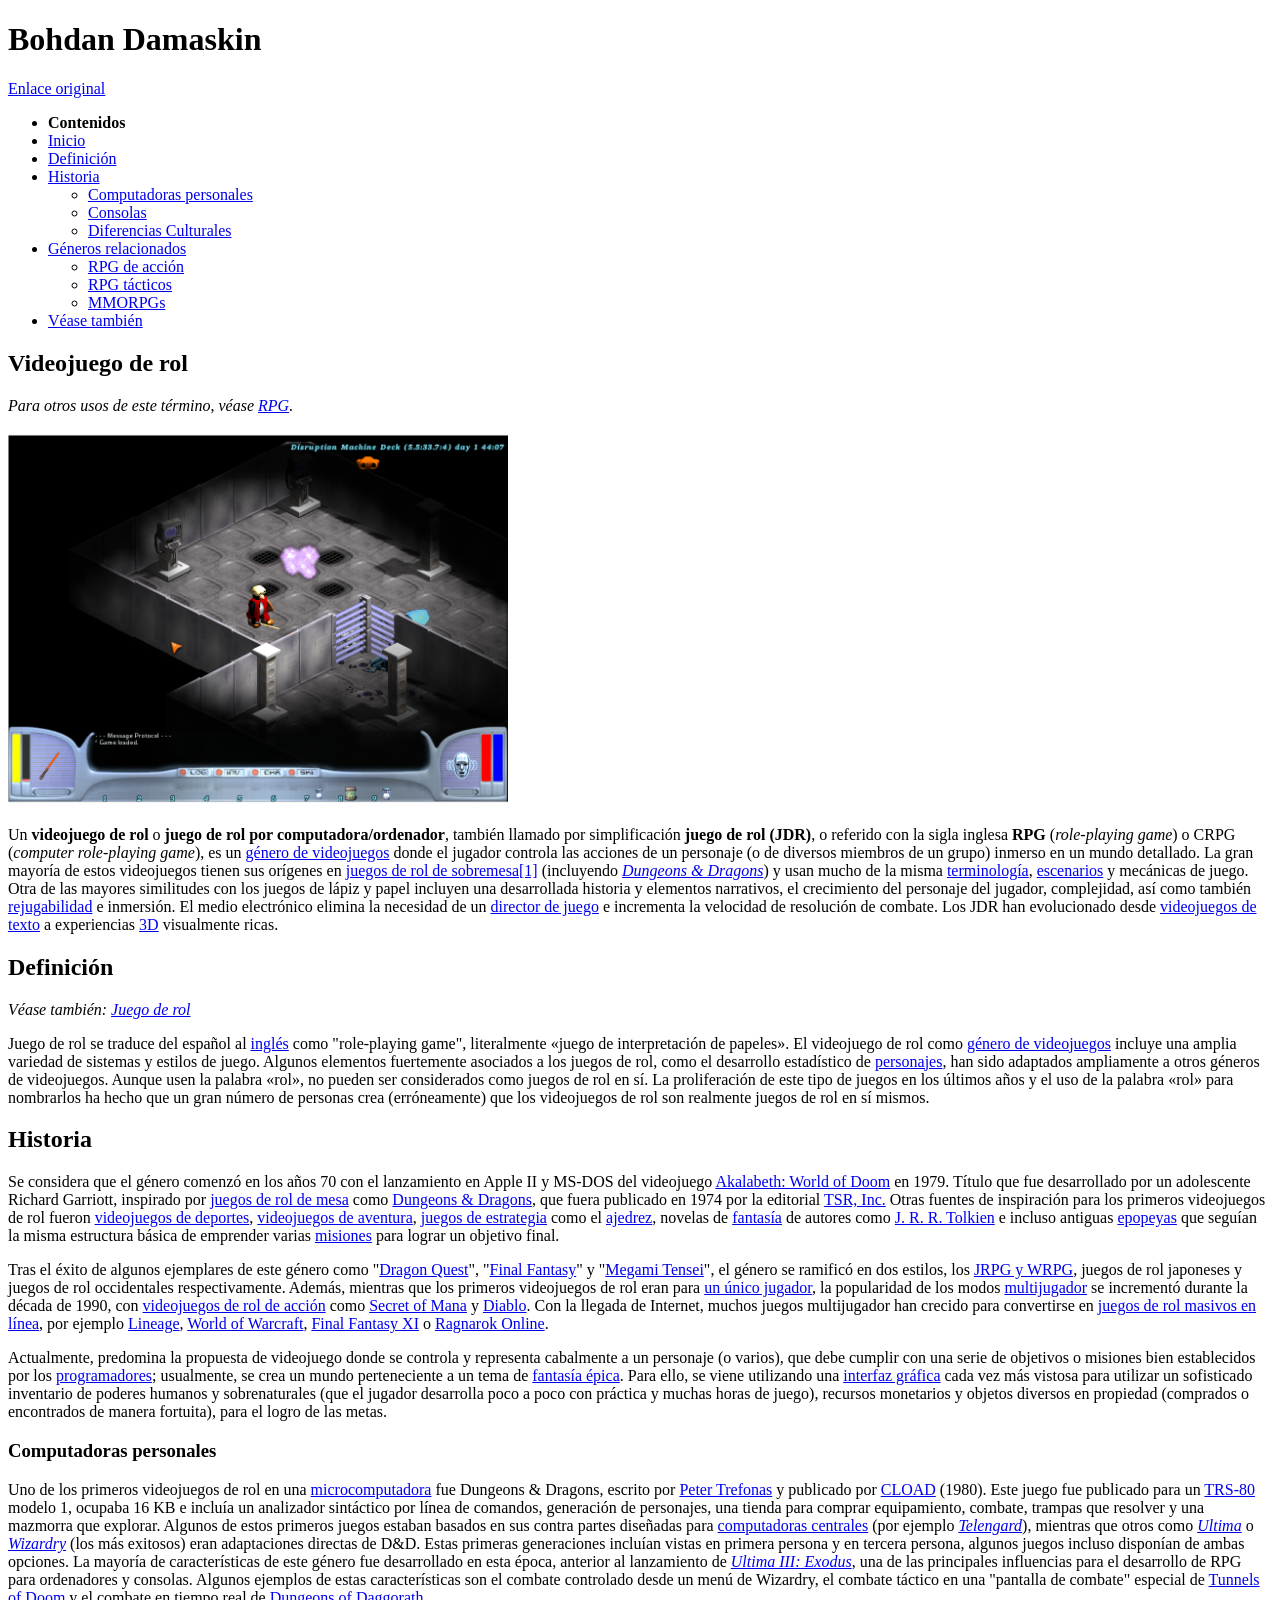
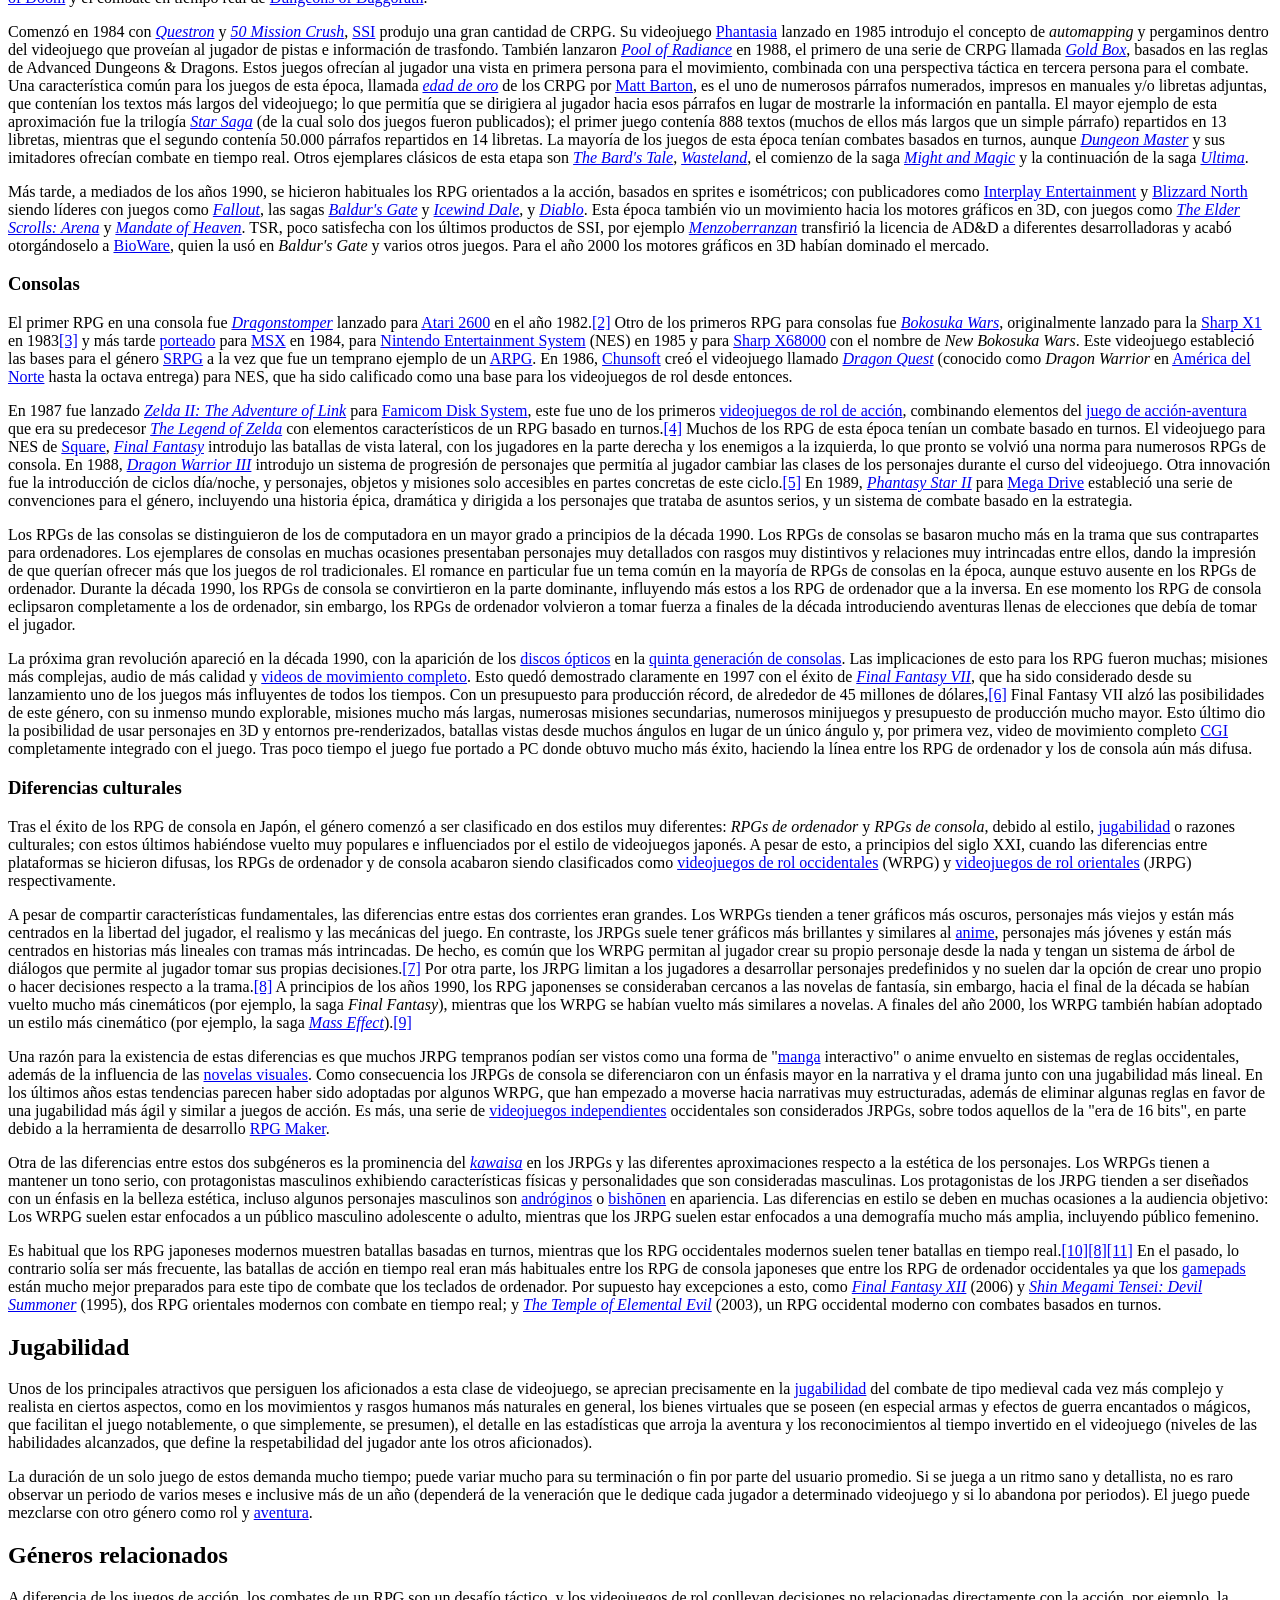
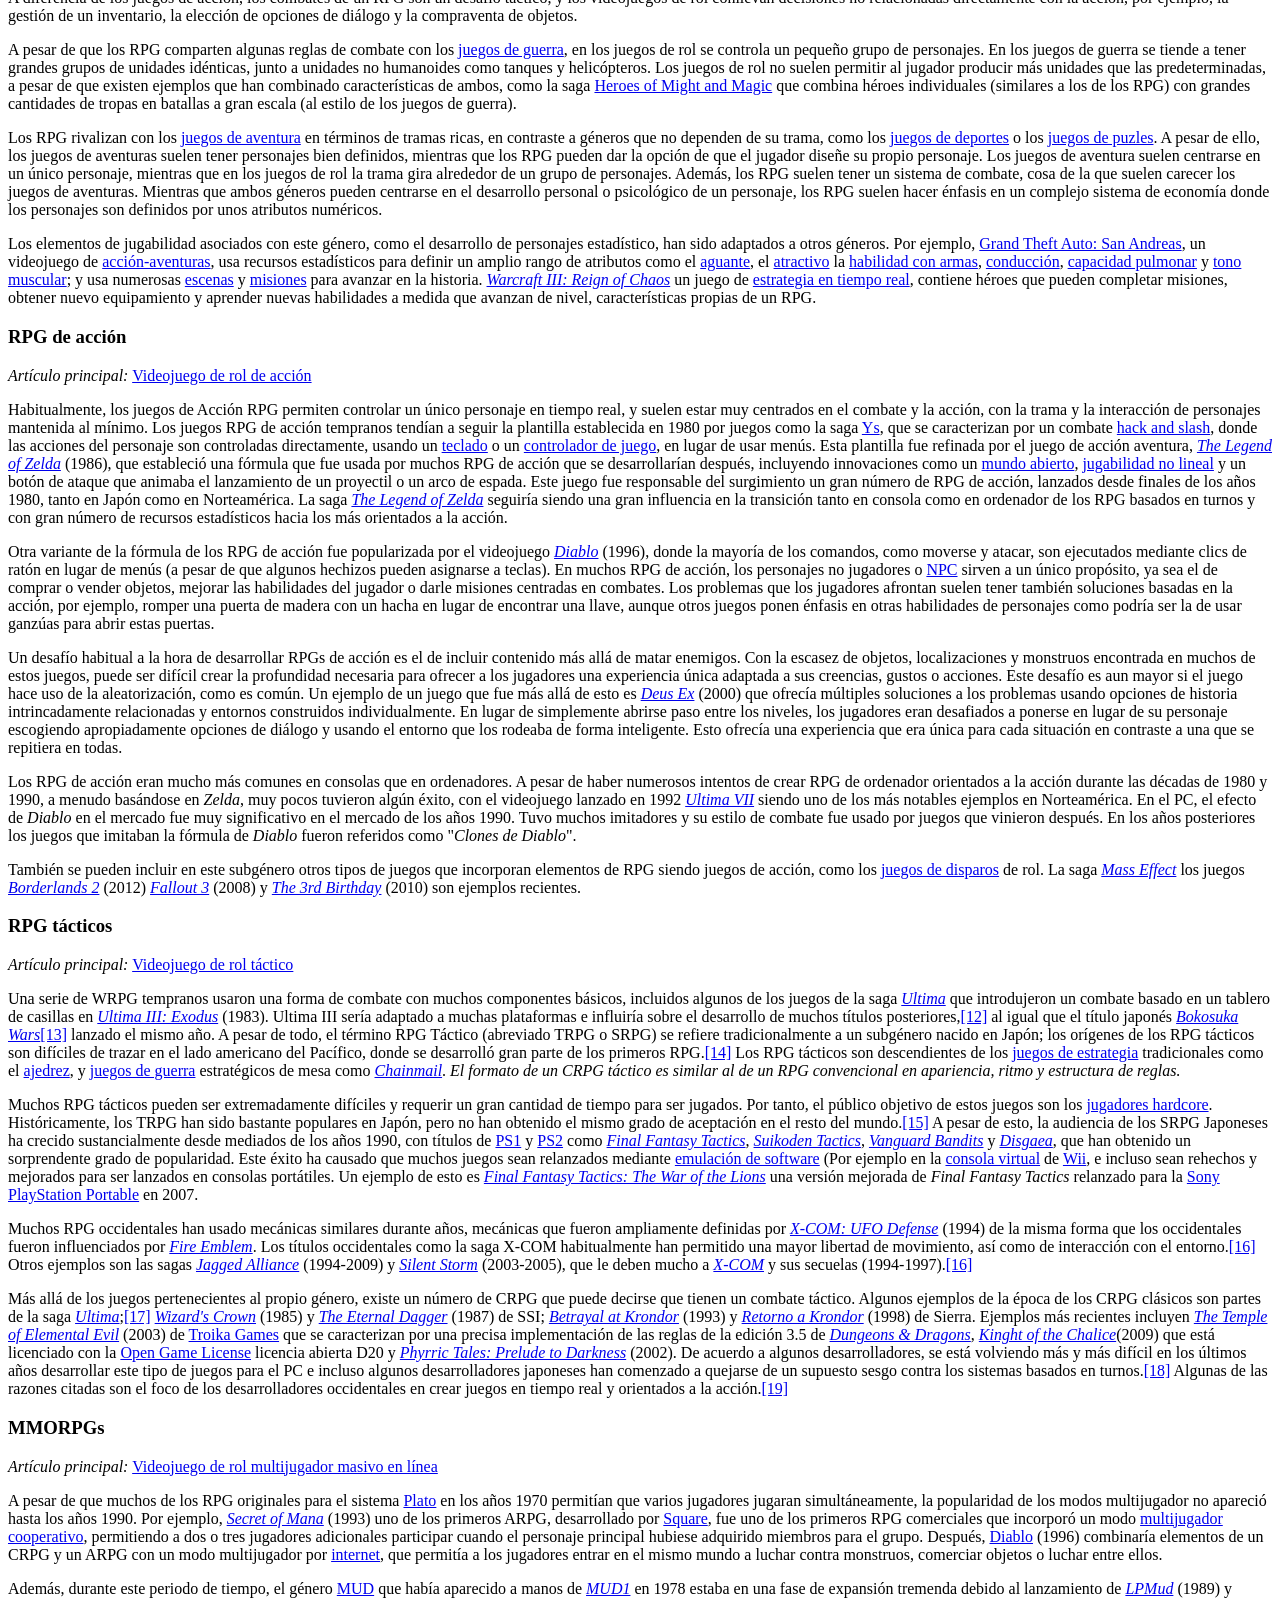
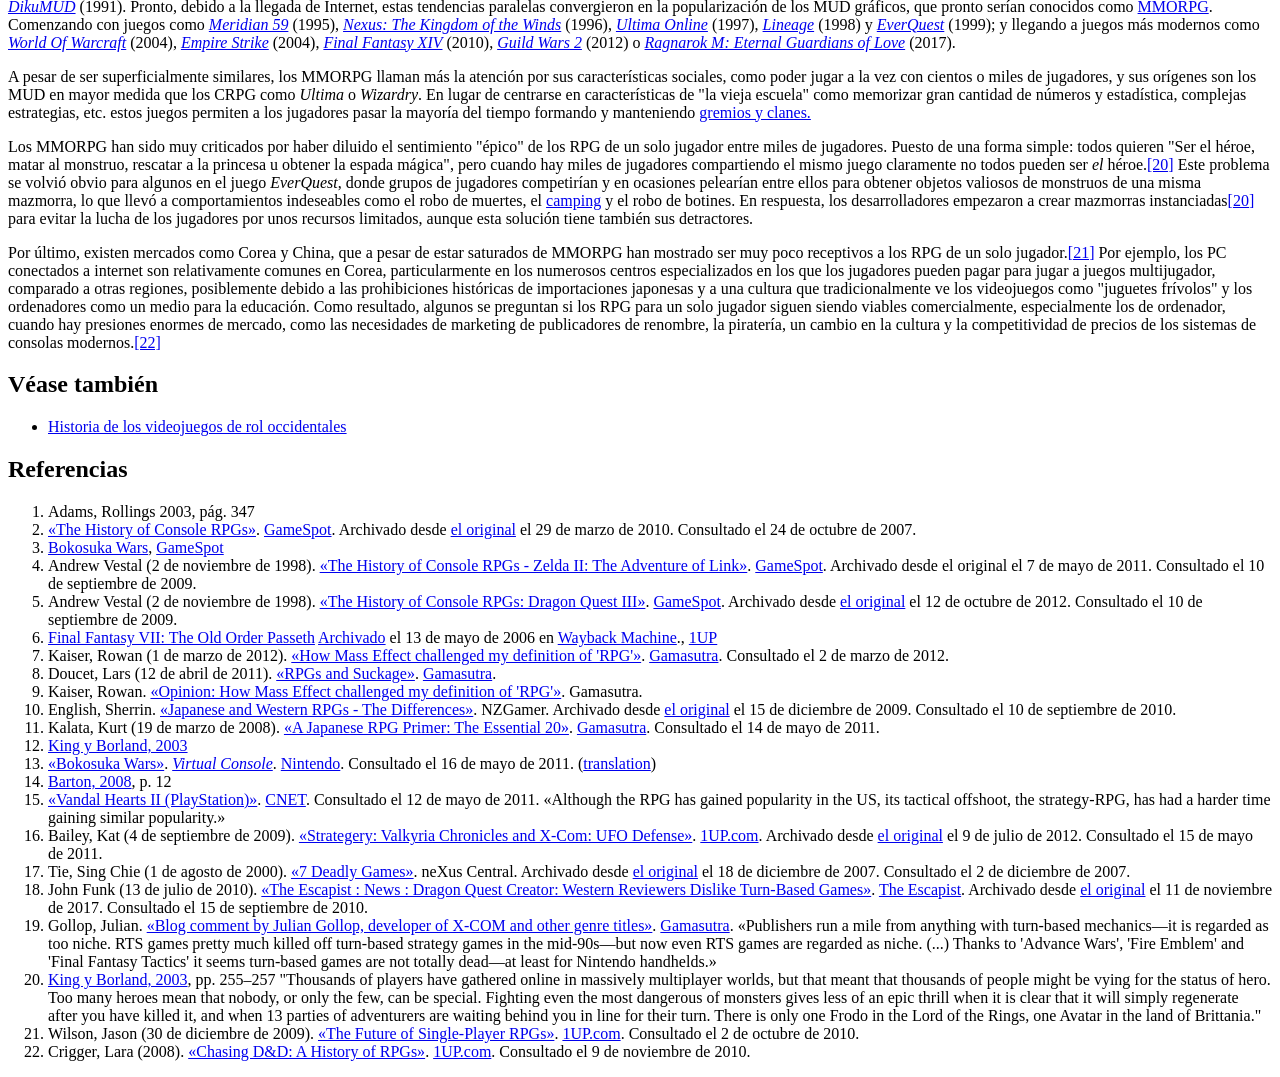
==== index.html @ 0c985238 "Commit" ====
<!DOCTYPE html>
<html lang="es">
<head>
    <meta charset="UTF-8">
    <meta name="viewport" content="width=device-width, initial-scale=1.0">
    <title>Videojuego de rol</title>
    <link href="index.css" rel="stylesheet">
</head>
<body>
    <header><h1>Bohdan Damaskin</h1></header>
        <a href="https://es.wikipedia.org/wiki/Videojuego_de_rol" target="_blank">Enlace original</a>
        <nav>
            <ul>
                <li><strong>Contenidos</strong></li>
                <li><a href="#Inicio">Inicio</a></li>
                <li><a href="#Definición">Definición</a></li>
                <li><a href="#Historia">Historia</a>
                    <ul>
                        <li><a href="#Computadoraspersonales">Computadoras personales</a></li>
                        <li><a href="#Consolas">Consolas</a></li>
                        <li><a href="#DiferenciasCulturales">Diferencias Culturales</a></li>
                    </ul>
                </li>
                <li><a href="#Génerosrelacionados">Géneros relacionados</a>
                    <ul>
                        <li><a href="#RPGdeacción">RPG de acción</a></li>
                        <li><a href="#RPGtácticos">RPG tácticos</a></li>
                        <li><a href="#MMORPGs">MMORPGs</a></li>
                    </ul>
                </li>
                <li><a href="#Véasetambién">Véase también</a></li>
            </ul>
        </nav>
     <main>

        <section>
            <h2 id="Inicio">Videojuego de rol</h2>
            <p><em>Para otros usos de este término, véase <a href="https://es.wikipedia.org/wiki/RPG">RPG</a>.</em></p>
            <img src="imagenderpg.png" alt="Videojuego de rol" width="500">
            <p>Un <strong>videojuego de rol</strong> o <strong>juego de rol por computadora/ordenador</strong>, también llamado por simplificación <strong>juego de rol (JDR)</strong>, o referido con la sigla inglesa <strong>RPG</strong> (<em>role-playing game</em>) o CRPG (<em>computer role-playing game</em>), es un <a href="https://es.wikipedia.org/wiki/G%C3%A9nero_de_videojuegos">género de videojuegos</a> donde el jugador controla las acciones de un personaje (o de diversos miembros de un grupo) inmerso en un mundo detallado. La gran mayoría de estos videojuegos tienen sus orígenes en <a href="https://es.wikipedia.org/wiki/Juego_de_rol">juegos de rol de sobremesa</a><a href="#l1">[1]</a> (incluyendo <em><a href="https://es.wikipedia.org/wiki/Dungeons_&_Dragons">Dungeons & Dragons</a></em>) y usan mucho de la misma <a href="https://es.wikipedia.org/wiki/Categor%C3%ADa:T%C3%A9rminos_de_rol">terminología</a>, <a href="https://es.wikipedia.org/wiki/Escenario_de_campa%C3%B1a">escenarios</a> y mecánicas de juego. Otra de las mayores similitudes con los juegos de lápiz y papel incluyen una desarrollada historia y elementos narrativos, el crecimiento del personaje del jugador, complejidad, así como también <a href="https://es.wikipedia.org/wiki/Rejugabilidad">rejugabilidad</a> e inmersión. El medio electrónico elimina la necesidad de un <a href="https://es.wikipedia.org/wiki/Director_de_juego_(juegos_de_rol)">director de juego</a> e incrementa la velocidad de resolución de combate. Los JDR han evolucionado desde <a href="https://es.wikipedia.org/wiki/Videojuego_de_texto">videojuegos de texto</a> a experiencias <a href="https://es.wikipedia.org/wiki/Gr%C3%A1ficos_3D_por_computadora">3D</a> visualmente ricas.</p>
        </section>

        <section>
            <h2 id="Definición">Definición</h2>
            <p><em>Véase también: <a href="https://es.wikipedia.org/wiki/Juego_de_rol">Juego de rol</a></em></p>
            <p>Juego de rol se traduce del español al <a href="https://es.wikipedia.org/wiki/Idioma_ingl%C3%A9s">inglés</a> como "role-playing game", literalmente «juego de interpretación de papeles». El videojuego de rol como <a href="https://es.wikipedia.org/wiki/G%C3%A9nero_de_videojuegos"> género de videojuegos</a> incluye una amplia variedad de sistemas y estilos de juego. Algunos elementos fuertemente asociados a los juegos de rol, como el desarrollo estadístico de <a href="https://es.wikipedia.org/wiki/Personaje_jugador_(videojuegos)">personajes</a>, han sido adaptados ampliamente a otros géneros de videojuegos. Aunque usen la palabra «rol», no pueden ser considerados como juegos de rol en sí. La proliferación de este tipo de juegos en los últimos años y el uso de la palabra «rol» para nombrarlos ha hecho que un gran número de personas crea (erróneamente) que los videojuegos de rol son realmente juegos de rol en sí mismos.</p>
        </section>

        <section>
            <h2 id="Historia">Historia</h2>
            <p>Se considera que el género comenzó en los años 70 con el lanzamiento en Apple II y MS-DOS del videojuego <a href="https://es.wikipedia.org/wiki/Akalabeth:_mundo_de_perdici%C3%B3n">Akalabeth: World of Doom</a> en 1979. Título que fue desarrollado por un adolescente Richard Garriott, inspirado por <a href="https://es.wikipedia.org/wiki/Juego_de_rol">juegos de rol de mesa</a> como <a href="https://es.wikipedia.org/wiki/Dungeons_&_Dragons">Dungeons & Dragons</a>, que fuera publicado en 1974 por la editorial <a href="https://es.wikipedia.org/wiki/TSR,_Inc.">TSR, Inc.</a> Otras fuentes de inspiración para los primeros videojuegos de rol fueron <a href="https://es.wikipedia.org/wiki/Videojuego_de_deportes">videojuegos de deportes</a>, <a href="https://es.wikipedia.org/wiki/Videojuego_de_aventura">videojuegos de aventura</a>, <a href="https://es.wikipedia.org/wiki/Juego_de_estrategia">juegos de estrategia</a> como el <a href="https://es.wikipedia.org/wiki/Ajedrez">ajedrez</a>, novelas de <a href="https://es.wikipedia.org/wiki/G%C3%A9nero_fant%C3%A1stico">fantasía</a> de autores como <a href="https://es.wikipedia.org/wiki/J._R._R._Tolkien">J. R. R. Tolkien</a> e incluso antiguas <a href="https://es.wikipedia.org/wiki/Epopeya">epopeyas</a> que seguían la misma estructura básica de emprender varias <a href="https://es.wikipedia.org/wiki/Misi%C3%B3n_(videojuegos)">misiones</a> para lograr un objetivo final.</p>
        
            <p>Tras el éxito de algunos ejemplares de este género como "<a href="https://es.wikipedia.org/wiki/Dragon_Quest">Dragon Quest</a>", "<a href="https://es.wikipedia.org/wiki/Final_Fantasy_(franquicia)">Final Fantasy</a>" y "<a href="https://es.wikipedia.org/wiki/Megami_Tensei">Megami Tensei</a>", el género se ramificó en dos estilos, los <a href="https://es.wikipedia.org/wiki/Anexo:Diferencias_culturales_en_videojuegos_de_rol">JRPG y WRPG</a>, juegos de rol japoneses y juegos de rol occidentales respectivamente. Además, mientras que los primeros videojuegos de rol eran para <a href="https://es.wikipedia.org/wiki/Videojuego_de_un_jugador">un único jugador</a>, la popularidad de los modos <a href="https://es.wikipedia.org/wiki/Videojuego_multijugador">multijugador</a> se incrementó durante la década de 1990, con <a href="https://es.wikipedia.org/wiki/Videojuego_de_rol_de_acci%C3%B3n">videojuegos de rol de acción</a> como <a href="https://es.wikipedia.org/wiki/Secret_of_Mana">Secret of Mana</a> y <a href="https://es.wikipedia.org/wiki/Diablo_(videojuego)">Diablo</a>. Con la llegada de Internet, muchos juegos multijugador han crecido para convertirse en <a href="https://es.wikipedia.org/wiki/Videojuego_de_rol_multijugador_masivo_en_l%C3%ADnea">juegos de rol masivos en línea</a>, por ejemplo <a href="https://es.wikipedia.org/wiki/Lineage">Lineage</a>, <a href="https://es.wikipedia.org/wiki/World_of_Warcraft">World of Warcraft</a>, <a href="https://es.wikipedia.org/wiki/Final_Fantasy_XI">Final Fantasy XI</a> o <a href="https://es.wikipedia.org/wiki/Ragnarok_Online">Ragnarok Online</a>.</p>

            <p>Actualmente, predomina la propuesta de videojuego donde se controla y representa cabalmente a un personaje (o varios), que debe cumplir con una serie de objetivos o misiones bien establecidos por los <a href="https://es.wikipedia.org/wiki/Programador">programadores</a>; usualmente, se crea un mundo perteneciente a un tema de <a href="https://es.wikipedia.org/wiki/Fantas%C3%ADa_heroica">fantasía épica</a>. Para ello, se viene utilizando una <a href="https://es.wikipedia.org/wiki/Interfaz_gr%C3%A1fica_de_usuario">interfaz gráfica</a> cada vez más vistosa para utilizar un sofisticado inventario de poderes humanos y sobrenaturales (que el jugador desarrolla poco a poco con práctica y muchas horas de juego), recursos monetarios y objetos diversos en propiedad (comprados o encontrados de manera fortuita), para el logro de las metas.</p>
        </section>
        
        <section>
            <h3 id="Computadoraspersonales">Computadoras personales</h3>
            <p>Uno de los primeros videojuegos de rol en una <a href="https://es.wikipedia.org/wiki/Microcomputadora">microcomputadora</a> fue Dungeons & Dragons, escrito por <a href="https://es.wikipedia.org/wiki/Peter_Trefonas?action=edit&redlink=1">Peter Trefonas</a> y publicado por <a href="https://es.wikipedia.org/wiki/CLOAD?action=edit&redlink=1"> CLOAD</a> (1980). Este juego fue publicado para un <a href="https://es.wikipedia.org/wiki/TRS-80">TRS-80</a> modelo 1, ocupaba 16 KB e incluía un analizador sintáctico por línea de comandos, generación de personajes, una tienda para comprar equipamiento, combate, trampas que resolver y una mazmorra que explorar. Algunos de estos primeros juegos estaban basados en sus contra partes diseñadas para <a href="https://es.wikipedia.org/wiki/Unidad_central">computadoras centrales</a> (por ejemplo <a href="https://es.wikipedia.org/wiki/Telengard?action=edit&redlink=1"> <em>Telengard</em></a>), mientras que otros como <a href="https://es.wikipedia.org/wiki/Ultima"><em>Ultima</em></a> o <a href="https://es.wikipedia.org/wiki/Wizardry"><em>Wizardry</em></a> (los más exitosos) eran adaptaciones directas de D&D. Estas primeras generaciones incluían vistas en primera persona y en tercera persona, algunos juegos incluso disponían de ambas opciones. La mayoría de características de este género fue desarrollado en esta época, anterior al lanzamiento de <a href="https://es.wikipedia.org/wiki/Ultima_III:_Exodus"><em>Ultima III: Exodus</em></a>, una de las principales influencias para el desarrollo de RPG para ordenadores y consolas. Algunos ejemplos de estas características son el combate controlado desde un menú de Wizardry, el combate táctico en una "pantalla de combate" especial de <a href="https://es.wikipedia.org/wiki/Tunnels_of_Doom?action=edit&redlink=1">Tunnels of Doom</a> y el combate en tiempo real de <a href="https://es.wikipedia.org/wiki/Dungeons_of_Daggorath?action=edit&redlink=1">Dungeons of Daggorath</a>.</p>

            <p>Comenzó en 1984 con <a href="https://es.wikipedia.org/wiki/Questron"><em>Questron</em></a> y <a href="https://es.wikipedia.org/wiki/50_Mission_Crush?action=edit&redlink=1"><em>50 Mission Crush</em></a>, <a href="https://es.wikipedia.org/wiki/Strategic_Simulations,_Inc.?action=edit&redlink=1">SSI</a> produjo una gran cantidad de CRPG. Su videojuego <a href="https://es.wikipedia.org/wiki/Phantasia">Phantasia</a> lanzado en 1985 introdujo el concepto de <em>automapping</em> y pergaminos dentro del videojuego que proveían al jugador de pistas e información de trasfondo. También lanzaron <a href="https://es.wikipedia.org/wiki/Pool_of_Radiance?action=edit&redlink=1"><em>Pool of Radiance</em></a> en 1988, el primero de una serie de CRPG llamada <a href="https://es.wikipedia.org/wiki/Gold_Box"><em>Gold Box</em></a>, basados en las reglas de Advanced Dungeons & Dragons. Estos juegos ofrecían al jugador una vista en primera persona para el movimiento, combinada con una perspectiva táctica en tercera persona para el combate. Una característica común para los juegos de esta época, llamada <a href="https://es.wikipedia.org/wiki/Edad_de_oro"><em>edad de oro</em></a> de los CRPG por <a href="https://es.wikipedia.org/wiki/Matt_Barton?action=edit&redlink=1">Matt Barton</a>, es el uno de numerosos párrafos numerados, impresos en manuales y/o libretas adjuntas, que contenían los textos más largos del videojuego; lo que permitía que se dirigiera al jugador hacia esos párrafos en lugar de mostrarle la información en pantalla. El mayor ejemplo de esta aproximación fue la trilogía <a href="https://es.wikipedia.org/wiki/Star_Saga?action=edit&redlink=1"><em>Star Saga</em></a> (de la cual solo dos juegos fueron publicados); el primer juego contenía 888 textos (muchos de ellos más largos que un simple párrafo) repartidos en 13 libretas, mientras que el segundo contenía 50.000 párrafos repartidos en 14 libretas. La mayoría de los juegos de esta época tenían combates basados en turnos, aunque <a href="https://es.wikipedia.org/wiki/Director_de_juego_(juegos_de_rol)"><em>Dungeon Master</em></a> y sus imitadores ofrecían combate en tiempo real. Otros ejemplares clásicos de esta etapa son <a href="https://es.wikipedia.org/wiki/The_Bard's_Tale?action=edit&redlink=1"><em>The Bard's Tale</em></a>, <a href="https://es.wikipedia.org/wiki/Wasteland"><em>Wasteland</em></a>, el comienzo de la saga <a href="https://es.wikipedia.org/wiki/Might_and_Magic"><em>Might and Magic</em></a> y la continuación de la saga <a href="https://es.wikipedia.org/wiki/Ultima"><em>Ultima</em></a>.</p>

            <p>Más tarde, a mediados de los años 1990, se hicieron habituales los RPG orientados a la acción, basados en sprites e isométricos; con publicadores como <a href="https://es.wikipedia.org/wiki/Interplay_Entertainment">Interplay Entertainment</a> y <a href="https://es.wikipedia.org/wiki/Blizzard_Entertainment">Blizzard North</a> siendo líderes con juegos como <a href="https://es.wikipedia.org/wiki/Fallout_(videojuego)"><em>Fallout</em></a>, las sagas <a href="https://es.wikipedia.org/wiki/Baldur's_Gate"><em>Baldur's Gate</em></a> y <a href="https://es.wikipedia.org/wiki/Icewind_Dale"><em>Icewind Dale</em></a>, y <a href="https://es.wikipedia.org/wiki/Diablo"><em>Diablo</em></a>. Esta época también vio un movimiento hacia los motores gráficos en 3D, con juegos como <a href="https://es.wikipedia.org/wiki/The_Elder_Scrolls:_Arena"><em>The Elder Scrolls: Arena</em></a> y <a href="https://es.wikipedia.org/wiki/Mandate_of_Heaven?action=edit&redlink=1"><em> Mandate of Heaven</em></a>. TSR, poco satisfecha con los últimos productos de SSI, por ejemplo <a href="https://es.wikipedia.org/wiki/Menzoberranzan"><em>Menzoberranzan</em></a> transfirió la licencia de AD&D a diferentes desarrolladoras y acabó otorgándoselo a <a href="https://es.wikipedia.org/wiki/BioWare">BioWare</a>, quien la usó en <em>Baldur's Gate</em> y varios otros juegos. Para el año 2000 los motores gráficos en 3D habían dominado el mercado.</p>
        </section>

        <section>
            <h3 id="Consolas">Consolas</h3>

            <p>El primer RPG en una consola fue <a href="https://es.wikipedia.org/wiki/Dragonstomper?action=edit&redlink=1"><em>Dragonstomper</em></a> lanzado para <a href="https://es.wikipedia.org/wiki/Atari_2600">Atari 2600</a> en el año 1982.<a href="#l2">[2]</a> Otro de los primeros RPG para consolas fue <a href="https://es.wikipedia.org/wiki/Bokosuka_Wars?action=edit&redlink=1"><em>Bokosuka Wars</em></a>, originalmente lanzado para la <a href="https://es.wikipedia.org/wiki/Sharp_X1">Sharp X1</a> en 1983<a href="#l3">[3]</a> y más tarde <a href="https://es.wikipedia.org/wiki/Portabilidad">porteado</a> para <a href="https://es.wikipedia.org/wiki/MSX">MSX</a> en 1984, para <a href="https://es.wikipedia.org/wiki/Nintendo_Entertainment_System">Nintendo Entertainment System</a> (NES) en 1985 y para <a href="https://es.wikipedia.org/wiki/Sharp_X68000">Sharp X68000</a> con el nombre de <em>New Bokosuka Wars</em>. Este videojuego estableció las bases para el género <a href="https://es.wikipedia.org/wiki/Videojuego_de_rol_t%C3%A1ctico">SRPG</a> a la vez que fue un temprano ejemplo de un <a href="https://es.wikipedia.org/wiki/Videojuego_de_rol_de_acci%C3%B3n">ARPG</a>. En 1986, <a href="https://es.wikipedia.org/wiki/Spike_Chunsoft">Chunsoft</a> creó el videojuego llamado <a href="https://es.wikipedia.org/wiki/Dragon_Quest"><em>Dragon Quest</em></a> (conocido como <em>Dragon Warrior</em> en <a href="https://es.wikipedia.org/wiki/Am%C3%A9rica_del_Norte">América del Norte</a> hasta la octava entrega) para NES, que ha sido calificado como una base para los videojuegos de rol desde entonces.</p>

            <p>En 1987 fue lanzado <a href="https://es.wikipedia.org/wiki/Zelda_II:_The_Adventure_of_Link"><em>Zelda II: The Adventure of Link</em></a> para <a href="https://es.wikipedia.org/wiki/Famicom_Disk_System">Famicom Disk System</a>, este fue uno de los primeros <a href="https://es.wikipedia.org/wiki/Videojuego_de_rol_de_acci%C3%B3n">videojuegos de rol de acción</a>, combinando elementos del <a href="https://es.wikipedia.org/wiki/Videojuego_de_acci%C3%B3n_y_aventura">juego de acción-aventura</a> que era su predecesor <a href="https://es.wikipedia.org/wiki/The_Legend_of_Zelda"><em>The Legend of Zelda</em></a> con elementos característicos de un RPG basado en turnos.<a href="#l4">[4]</a> Muchos de los RPG de esta época tenían un combate basado en turnos. El videojuego para NES de <a href="https://es.wikipedia.org/wiki/Squaresoft">Square</a>, <a href="https://es.wikipedia.org/wiki/Final_Fantasy_(videojuego)"><em>Final Fantasy</em></a> introdujo las batallas de vista lateral, con los jugadores en la parte derecha y los enemigos a la izquierda, lo que pronto se volvió una norma para numerosos RPGs de consola. En 1988, <a href="https://es.wikipedia.org/wiki/Dragon_Quest_III"><em>Dragon Warrior III</em></a> introdujo un sistema de progresión de personajes que permitía al jugador cambiar las clases de los personajes durante el curso del videojuego. Otra innovación fue la introducción de ciclos día/noche, y personajes, objetos y misiones solo accesibles en partes concretas de este ciclo.<a href="#l5">[5]</a> En 1989, <a href="https://es.wikipedia.org/wiki/Phantasy_Star_II"><em>Phantasy Star II</em></a> para <a href="https://es.wikipedia.org/wiki/Mega_Drive">Mega Drive</a> estableció una serie de convenciones para el género, incluyendo una historia épica, dramática y dirigida a los personajes que trataba de asuntos serios, y un sistema de combate basado en la estrategia.</p>

            <p>Los RPGs de las consolas se distinguieron de los de computadora en un mayor grado a principios de la década 1990. Los RPGs de consolas se basaron mucho más en la trama que sus contrapartes para ordenadores. Los ejemplares de consolas en muchas ocasiones presentaban personajes muy detallados con rasgos muy distintivos y relaciones muy intrincadas entre ellos, dando la impresión de que querían ofrecer más que los juegos de rol tradicionales. El romance en particular fue un tema común en la mayoría de RPGs de consolas en la época, aunque estuvo ausente en los RPGs de ordenador. Durante la década 1990, los RPGs de consola se convirtieron en la parte dominante, influyendo más estos a los RPG de ordenador que a la inversa. En ese momento los RPG de consola eclipsaron completamente a los de ordenador, sin embargo, los RPGs de ordenador volvieron a tomar fuerza a finales de la década introduciendo aventuras llenas de elecciones que debía de tomar el jugador.</p>

            <p>La próxima gran revolución apareció en la década 1990, con la aparición de los <a href="https://es.wikipedia.org/wiki/Disco_%C3%B3ptico">discos ópticos</a> en la <a href="https://es.wikipedia.org/wiki/Videoconsolas_de_quinta_generaci%C3%B3n">quinta generación de consolas</a>. Las implicaciones de esto para los RPG fueron muchas; misiones más complejas, audio de más calidad y <a href="https://es.wikipedia.org/wiki/Video_de_movimiento_completo">videos de movimiento completo</a>. Esto quedó demostrado claramente en 1997 con el éxito de <a href="https://es.wikipedia.org/wiki/Final_Fantasy_VII"><em>Final Fantasy VII</em></a>, que ha sido considerado desde su lanzamiento uno de los juegos más influyentes de todos los tiempos. Con un presupuesto para producción récord, de alrededor de 45 millones de dólares,<a href="#l6">[6]</a> Final Fantasy VII alzó las posibilidades de este género, con su inmenso mundo explorable, misiones mucho más largas, numerosas misiones secundarias, numerosos minijuegos y presupuesto de producción mucho mayor. Esto último dio la posibilidad de usar personajes en 3D y entornos pre-renderizados, batallas vistas desde muchos ángulos en lugar de un único ángulo y, por primera vez, video de movimiento completo <a href="https://es.wikipedia.org/wiki/Imagen_generada_por_computadora">CGI</a> completamente integrado con el juego. Tras poco tiempo el juego fue portado a PC donde obtuvo mucho más éxito, haciendo la línea entre los RPG de ordenador y los de consola aún más difusa.</p>
        </section>

        <section>
            <h3 id="DiferenciasCulturales">Diferencias culturales</h3>
            <p>Tras el éxito de los RPG de consola en Japón, el género comenzó a ser clasificado en dos estilos muy diferentes: <em>RPGs de ordenador</em> y <em>RPGs de consola</em>, debido al estilo, <a href="https://es.wikipedia.org/wiki/Jugabilidad">jugabilidad</a> o razones culturales; con estos últimos habiéndose vuelto muy populares e influenciados por el estilo de videojuegos japonés. A pesar de esto, a principios del siglo XXI, cuando las diferencias entre plataformas se hicieron difusas, los RPGs de ordenador y de consola acabaron siendo clasificados como <a href="https://es.wikipedia.org/wiki/Videojuegos_de_rol_occidentales?action=edit&redlink=1">videojuegos de rol occidentales</a> (WRPG) y <a href="https://es.wikipedia.org/wiki/Videojuegos_de_rol_orientales?action=edit&redlink=1">videojuegos de rol orientales</a> (JRPG) respectivamente.</p>

            <p>A pesar de compartir características fundamentales, las diferencias entre estas dos corrientes eran grandes. Los WRPGs tienden a tener gráficos más oscuros, personajes más viejos y están más centrados en la libertad del jugador, el realismo y las mecánicas del juego. En contraste, los JRPGs suele tener gráficos más brillantes y similares al <a href="https://es.wikipedia.org/wiki/Anime">anime</a>, personajes más jóvenes y están más centrados en historias más lineales con tramas más intrincadas. De hecho, es común que los WRPG permitan al jugador crear su propio personaje desde la nada y tengan un sistema de árbol de diálogos que permite al jugador tomar sus propias decisiones.<a href="#l7">[7]</a> Por otra parte, los JRPG limitan a los jugadores a desarrollar personajes predefinidos y no suelen dar la opción de crear uno propio o hacer decisiones respecto a la trama.<a href="#l8">[8]</a> A principios de los años 1990, los RPG japonenses se consideraban cercanos a las novelas de fantasía, sin embargo, hacia el final de la década se habían vuelto mucho más cinemáticos (por ejemplo, la saga <em>Final Fantasy</em>), mientras que los WRPG se habían vuelto más similares a novelas. A finales del año 2000, los WRPG también habían adoptado un estilo más cinemático (por ejemplo, la saga <a href="https://es.wikipedia.org/wiki/Mass_Effect"><em>Mass Effect</em></a>).<a href="#l9">[9]</a></p>

            <p>Una razón para la existencia de estas diferencias es que muchos JRPG tempranos podían ser vistos como una forma de "<a href="https://es.wikipedia.org/wiki/Manga">manga</a> interactivo" o anime envuelto en sistemas de reglas occidentales, además de la influencia de las <a href="https://es.wikipedia.org/wiki/Novela_visual">novelas visuales</a>. Como consecuencia los JRPGs de consola se diferenciaron con un énfasis mayor en la narrativa y el drama junto con una jugabilidad más lineal. En los últimos años estas tendencias parecen haber sido adoptadas por algunos WRPG, que han empezado a moverse hacia narrativas muy estructuradas, además de eliminar algunas reglas en favor de una jugabilidad más ágil y similar a juegos de acción. Es más, una serie de <a href="https://es.wikipedia.org/wiki/Desarrollo_de_videojuegos_independiente?action=edit&redlink=1">videojuegos independientes</a> occidentales son considerados JRPGs, sobre todos aquellos de la "era de 16 bits", en parte debido a la herramienta de desarrollo <a href="https://es.wikipedia.org/wiki/RPG_Maker">RPG Maker</a>.</p>

            <p>Otra de las diferencias entre estos dos subgéneros es la prominencia del <a href="https://es.wikipedia.org/wiki/Kawaii"><em>kawaisa</em></a> en los JRPGs y las diferentes aproximaciones respecto a la estética de los personajes. Los WRPGs tienen a mantener un tono serio, con protagonistas masculinos exhibiendo características físicas y personalidades que son consideradas masculinas. Los protagonistas de los JRPG tienden a ser diseñados con un énfasis en la belleza estética, incluso algunos personajes masculinos son <a href="https://es.wikipedia.org/wiki/Androginia">andróginos</a> o <a href="https://es.wikipedia.org/wiki/Bish%C5%8Dnen">bishōnen</a> en apariencia. Las diferencias en estilo se deben en muchas ocasiones a la audiencia objetivo: Los WRPG suelen estar enfocados a un público masculino adolescente o adulto, mientras que los JRPG suelen estar enfocados a una demografía mucho más amplia, incluyendo público femenino.</p>

            <p>Es habitual que los RPG japoneses modernos muestren batallas basadas en turnos, mientras que los RPG occidentales modernos suelen tener batallas en tiempo real.<a href="#l10">[10]</a><a href="#l8">[8]</a><a href="#l11">[11]</a> En el pasado, lo contrario solía ser más frecuente, las batallas de acción en tiempo real eran más habituales entre los RPG de consola japoneses que entre los RPG de ordenador occidentales ya que los <a href="https://es.wikipedia.org/wiki/Mando_(videojuegos)">gamepads</a> están mucho mejor preparados para este tipo de combate que los teclados de ordenador. Por supuesto hay excepciones a esto, como <a href="https://es.wikipedia.org/wiki/Final_Fantasy_XII"><em>Final Fantasy XII</em></a> (2006) y <a href="https://es.wikipedia.org/wiki/Shin_Megami_Tensei:_Devil_Summoner?action=edit&redlink=1"><em>Shin Megami Tensei: Devil Summoner</em></a> (1995), dos RPG orientales modernos con combate en tiempo real; y <a href="https://es.wikipedia.org/wiki/The_Temple_of_Elemental_Evil"><em>The Temple of Elemental Evil</em></a> (2003), un RPG occidental moderno con combates basados en turnos.</p>
        </section>

        <section>
            <h2>Jugabilidad</h2>
            <p>Unos de los principales atractivos que persiguen los aficionados a esta clase de videojuego, se aprecian precisamente en la <a href="https://es.wikipedia.org/wiki/Jugabilidad">jugabilidad</a> del combate de tipo medieval cada vez más complejo y realista en ciertos aspectos, como en los movimientos y rasgos humanos más naturales en general, los bienes virtuales que se poseen (en especial armas y efectos de guerra encantados o mágicos, que facilitan el juego notablemente, o que simplemente, se presumen), el detalle en las estadísticas que arroja la aventura y los reconocimientos al tiempo invertido en el videojuego (niveles de las habilidades alcanzados, que define la respetabilidad del jugador ante los otros aficionados).</p>

     <p>La duración de un solo juego de estos demanda mucho tiempo; puede variar mucho para su terminación o fin por parte del usuario promedio. Si se juega a un ritmo sano y detallista, no es raro observar un periodo de varios meses e inclusive más de un año (dependerá de la veneración que le dedique cada jugador a determinado videojuego y si lo abandona por periodos). El juego puede mezclarse con otro género como rol y <a href="https://es.wikipedia.org/wiki/Videojuego_de_aventura">aventura</a>.</p>
        </section>

        <section>
            <h2 id="Génerosrelacionados">Géneros relacionados</h2>
            <p>A diferencia de los juegos de acción, los combates de un RPG son un desafío táctico, y los videojuegos de rol conllevan decisiones no relacionadas directamente con la acción, por ejemplo, la gestión de un inventario, la elección de opciones de diálogo y la compraventa de objetos.</p>

            <p>A pesar de que los RPG comparten algunas reglas de combate con los <a href="https://es.wikipedia.org/wiki/Videojuego_de_guerra">juegos de guerra</a>, en los juegos de rol se controla un pequeño grupo de personajes. En los juegos de guerra se tiende a tener grandes grupos de unidades idénticas, junto a unidades no humanoides como tanques y helicópteros. Los juegos de rol no suelen permitir al jugador producir más unidades que las predeterminadas, a pesar de que existen ejemplos que han combinado características de ambos, como la saga <a href="https://es.wikipedia.org/wiki/Heroes_of_Might_and_Magic">Heroes of Might and Magic</a> que combina héroes individuales (similares a los de los RPG) con grandes cantidades de tropas en batallas a gran escala (al estilo de los juegos de guerra).</p>

            <p>Los RPG rivalizan con los <a href="https://es.wikipedia.org/wiki/Videojuego_de_aventura">juegos de aventura</a> en términos de tramas ricas, en contraste a géneros que no dependen de su trama, como los <a href="https://es.wikipedia.org/wiki/Videojuego_de_deportes">juegos de deportes</a> o los <a href="https://es.wikipedia.org/wiki/Videojuego_de_l%C3%B3gica">juegos de puzles</a>. A pesar de ello, los juegos de aventuras suelen tener personajes bien definidos, mientras que los RPG pueden dar la opción de que el jugador diseñe su propio personaje. Los juegos de aventura suelen centrarse en un único personaje, mientras que en los juegos de rol la trama gira alrededor de un grupo de personajes. Además, los RPG suelen tener un sistema de combate, cosa de la que suelen carecer los juegos de aventuras. Mientras que ambos géneros pueden centrarse en el desarrollo personal o psicológico de un personaje, los RPG suelen hacer énfasis en un complejo sistema de economía donde los personajes son definidos por unos atributos numéricos.</p>

            <p>Los elementos de jugabilidad asociados con este género, como el desarrollo de personajes estadístico, han sido adaptados a otros géneros. Por ejemplo, <a href="https://es.wikipedia.org/wiki/Grand_Theft_Auto:_San_Andreas">Grand Theft Auto: San Andreas</a>, un videojuego de <a href="https://es.wikipedia.org/wiki/Videojuego_de_acci%C3%B3n_y_aventura">acción-aventuras</a>, usa recursos estadísticos para definir un amplio rango de atributos como el <a href="https://es.wikipedia.org/wiki/Resistencia_f%C3%ADsica">aguante</a>, el <a href="https://es.wikipedia.org/wiki/Atractivo_f%C3%ADsico">atractivo</a> la <a href="https://es.wikipedia.org/wiki/Arma_de_fuego">habilidad con armas</a>, <a href="https://es.wikipedia.org/wiki/Conducci%C3%B3n_(veh%C3%ADculo)">conducción</a>, <a href="https://es.wikipedia.org/wiki/Capacidad_pulmonar">capacidad pulmonar</a> y <a href="https://es.wikipedia.org/wiki/Hipertrofia_muscular">tono muscular</a>; y usa numerosas <a href="https://es.wikipedia.org/wiki/Cinem%C3%A1tica_(videojuegos)">escenas</a> y <a href="https://es.wikipedia.org/wiki/Misi%C3%B3n_(videojuegos)">misiones</a> para avanzar en la historia. <a href="https://es.wikipedia.org/wiki/Warcraft_III:_Reign_of_Chaos"><em>Warcraft III: Reign of Chaos</em></a> un juego de <a href="https://es.wikipedia.org/wiki/Videojuego_de_estrategia_en_tiempo_real">estrategia en tiempo real</a>, contiene héroes que pueden completar misiones, obtener nuevo equipamiento y aprender nuevas habilidades a medida que avanzan de nivel, características propias de un RPG.</p>
        </section>

        <section>
            <h3 id="RPGdeacción">RPG de acción</h3>
            <p><em>Artículo principal:</em> <a href="https://es.wikipedia.org/wiki/Videojuego_de_rol_de_acci%C3%B3n">Videojuego de rol de acción</a></p>

            <p>Habitualmente, los juegos de Acción RPG permiten controlar un único personaje en tiempo real, y suelen estar muy centrados en el combate y la acción, con la trama y la interacción de personajes mantenida al mínimo. Los juegos RPG de acción tempranos tendían a seguir la plantilla establecida en 1980 por juegos como la saga <a href="https://es.wikipedia.org/wiki/Ys_(serie)">Ys</a>, que se caracterizan por un combate <a href="https://es.wikipedia.org/wiki/Hack_and_slash">hack and slash</a>, donde las acciones del personaje son controladas directamente, usando un <a href="https://es.wikipedia.org/wiki/Teclado_(inform%C3%A1tica)">teclado</a> o un <a href="https://es.wikipedia.org/wiki/Controlador_de_videojuego">controlador de juego</a>, en lugar de usar menús. Esta plantilla fue refinada por el juego de acción aventura, <a href="https://es.wikipedia.org/wiki/The_Legend_of_Zelda"><em>The Legend of Zelda</em></a> (1986), que estableció una fórmula que fue usada por muchos RPG de acción que se desarrollarían después, incluyendo innovaciones como un <a href="https://es.wikipedia.org/wiki/Videojuego_de_mundo_abierto">mundo abierto</a>, <a href="https://es.wikipedia.org/wiki/Videojuego_no_lineal">jugabilidad no lineal</a> y un botón de ataque que animaba el lanzamiento de un proyectil o un arco de espada. Este juego fue responsable del surgimiento un gran número de RPG de acción, lanzados desde finales de los años 1980, tanto en Japón como en Norteamérica. La saga <a href="https://es.wikipedia.org/wiki/The_Legend_of_Zelda"><em>The Legend of Zelda</em></a> seguiría siendo una gran influencia en la transición tanto en consola como en ordenador de los RPG basados en turnos y con gran número de recursos estadísticos hacia los más orientados a la acción.</p>

            <p>Otra variante de la fórmula de los RPG de acción fue popularizada por el videojuego <a href="https://es.wikipedia.org/wiki/Diablo_(videojuego)"><em>Diablo</em></a> (1996), donde la mayoría de los comandos, como moverse y atacar, son ejecutados mediante clics de ratón en lugar de menús (a pesar de que algunos hechizos pueden asignarse a teclas). En muchos RPG de acción, los personajes no jugadores o <a href="https://es.wikipedia.org/wiki/Personaje_no_jugador">NPC</a> sirven a un único propósito, ya sea el de comprar o vender objetos, mejorar las habilidades del jugador o darle misiones centradas en combates. Los problemas que los jugadores afrontan suelen tener también soluciones basadas en la acción, por ejemplo, romper una puerta de madera con un hacha en lugar de encontrar una llave, aunque otros juegos ponen énfasis en otras habilidades de personajes como podría ser la de usar ganzúas para abrir estas puertas.</p>

            <p>Un desafío habitual a la hora de desarrollar RPGs de acción es el de incluir contenido más allá de matar enemigos. Con la escasez de objetos, localizaciones y monstruos encontrada en muchos de estos juegos, puede ser difícil crear la profundidad necesaria para ofrecer a los jugadores una experiencia única adaptada a sus creencias, gustos o acciones. Este desafío es aun mayor si el juego hace uso de la aleatorización, como es común. Un ejemplo de un juego que fue más allá de esto es <a href="https://es.wikipedia.org/wiki/Deus_Ex"><em>Deus Ex</em></a> (2000) que ofrecía múltiples soluciones a los problemas usando opciones de historia intrincadamente relacionadas y entornos construidos individualmente. En lugar de simplemente abrirse paso entre los niveles, los jugadores eran desafiados a ponerse en lugar de su personaje escogiendo apropiadamente opciones de diálogo y usando el entorno que los rodeaba de forma inteligente. Esto ofrecía una experiencia que era única para cada situación en contraste a una que se repitiera en todas.</p>

            <p>Los RPG de acción eran mucho más comunes en consolas que en ordenadores. A pesar de haber numerosos intentos de crear RPG de ordenador orientados a la acción durante las décadas de 1980 y 1990, a menudo basándose en <em>Zelda</em>, muy pocos tuvieron algún éxito, con el videojuego lanzado en 1992 <a href="https://es.wikipedia.org/wiki/Ultima_VII:_The_Black_Gate"><em>Ultima VII</em></a> siendo uno de los más notables ejemplos en Norteamérica. En el PC, el efecto de <em>Diablo</em> en el mercado fue muy significativo en el mercado de los años 1990. Tuvo muchos imitadores y su estilo de combate fue usado por juegos que vinieron después. En los años posteriores los juegos que imitaban la fórmula de <em>Diablo</em> fueron referidos como "<em>Clones de Diablo</em>".</p>

            <p>También se pueden incluir en este subgénero otros tipos de juegos que incorporan elementos de RPG siendo juegos de acción, como los <a href="https://es.wikipedia.org/wiki/Videojuego_de_disparos">juegos de disparos</a> de rol. La saga <a href="https://es.wikipedia.org/wiki/Mass_Effect"><em>Mass Effect</em></a> los juegos <a href="https://es.wikipedia.org/wiki/Borderlands_2"><em>Borderlands 2</em></a> (2012) <a href="https://es.wikipedia.org/wiki/Fallout_3"><em>Fallout 3</em></a> (2008) y <a href="https://es.wikipedia.org/wiki/The_3rd_Birthday"><em>The 3rd Birthday</em></a> (2010) son ejemplos recientes.</p>
        </section>

        <section>
            <h3 id="RPGtácticos">RPG tácticos</h3>
            <p><em>Artículo principal:</em> <a href="https://es.wikipedia.org/wiki/Videojuego_de_rol_t%C3%A1ctico">Videojuego de rol táctico</a></p>
            <p>Una serie de WRPG tempranos usaron una forma de combate con muchos componentes básicos, incluidos algunos de los juegos de la saga <a href="https://es.wikipedia.org/wiki/Ultima"><em>Ultima</em></a> que introdujeron un combate basado en un tablero de casillas en <a href="https://es.wikipedia.org/wiki/Ultima_III:_Exodus"><em>Ultima III: Exodus</em></a> (1983). Ultima III sería adaptado a muchas plataformas e influiría sobre el desarrollo de muchos títulos posteriores,<a href="#l12">[12]</a> al igual que el título japonés <a href="https://es.wikipedia.org/wiki/Bokosuka_Wars?action=edit&redlink=1"><em>Bokosuka Wars</em></a><a href="#l13">[13]</a> lanzado el mismo año. A pesar de todo, el término RPG Táctico (abreviado TRPG o SRPG) se refiere tradicionalmente a un subgénero nacido en Japón; los orígenes de los RPG tácticos son difíciles de trazar en el lado americano del Pacífico, donde se desarrolló gran parte de los primeros RPG.<a href="l14">[14]</a> Los RPG tácticos son descendientes de los <a href="https://es.wikipedia.org/wiki/Juego_de_estrategia">juegos de estrategia</a> tradicionales como el <a href="https://es.wikipedia.org/wiki/Ajedrez">ajedrez</a>, y <a href="https://es.wikipedia.org/wiki/Juego_de_guerra">juegos de guerra</a> estratégicos de mesa como <a href="https://es.wikipedia.org/wiki/Chainmail"><em>Chainmail</em></a>. <em>El formato de un CRPG táctico es similar al de un RPG convencional en apariencia, ritmo y estructura de reglas.</em></p>

            <p>Muchos RPG tácticos pueden ser extremadamente difíciles y requerir un gran cantidad de tiempo para ser jugados. Por tanto, el público objetivo de estos juegos son los <a href="https://es.wikipedia.org/wiki/Jugador_Hardcore?action=edit&redlink=1">jugadores hardcore</a>. Históricamente, los TRPG han sido bastante populares en Japón, pero no han obtenido el mismo grado de aceptación en el resto del mundo.<a href="#l15">[15]</a> A pesar de esto, la audiencia de los SRPG Japoneses ha crecido sustancialmente desde mediados de los años 1990, con títulos de <a HREF="https://es.wikipedia.org/wiki/PlayStation_(marca)">PS1</a> y <a href="https://es.wikipedia.org/wiki/PlayStation_2">PS2</a> como <a href="https://es.wikipedia.org/wiki/Final_Fantasy_Tactics"><em>Final Fantasy Tactics</em></a>, <a href="https://es.wikipedia.org/wiki/Suikoden_Tactics?action=edit&redlink=1"><em>Suikoden Tactics</em></a>, <a href="https://es.wikipedia.org/wiki/Vanguard_Bandits?action=edit&redlink=1"><em>Vanguard Bandits</em></a> y <a href="https://es.wikipedia.org/wiki/Disgaea:_Hour_of_Darkness"><em>Disgaea</em></a>, que han obtenido un sorprendente grado de popularidad. Este éxito ha causado que muchos juegos sean relanzados mediante <a href="https://es.wikipedia.org/wiki/Emulaci%C3%B3n_de_software?action=edit&redlink=1">emulación de software</a> (Por ejemplo en la <a href="https://es.wikipedia.org/wiki/Consola_Virtual">consola virtual</a> de <a href="https://es.wikipedia.org/wiki/Wii">Wii</a>, e incluso sean rehechos y mejorados para ser lanzados en consolas portátiles. Un ejemplo de esto es <a href="https://es.wikipedia.org/wiki/Final_Fantasy_Tactics:_The_War_of_the_Lions"><em>Final Fantasy Tactics: The War of the Lions</em></a> una versión mejorada de <em>Final Fantasy Tactics</em> relanzado para la <a href="https://es.wikipedia.org/wiki/Sony">Sony</a> <a href="https://es.wikipedia.org/wiki/PlayStation_Portable">PlayStation Portable</a> en 2007.</p>

            <p>Muchos RPG occidentales han usado mecánicas similares durante años, mecánicas que fueron ampliamente definidas por <a href="https://es.wikipedia.org/wiki/UFO:_Enemy_Unknown"><em>X-COM: UFO Defense</em></a> (1994) de la misma forma que los occidentales fueron influenciados por <a href="https://es.wikipedia.org/wiki/Fire_Emblem"><em>Fire Emblem</em></a>. Los títulos occidentales como la saga X-COM habitualmente han permitido una mayor libertad de movimiento, así como de interacción con el entorno.<a href="#l16">[16]</a> Otros ejemplos son las sagas <a href="https://es.wikipedia.org/wiki/Jagged_Alliance"><em>Jagged Alliance</em></a> (1994-2009) y <a href="https://es.wikipedia.org/wiki/Silent_Storm?action=edit&redlink=1"><em>Silent Storm</em></a> (2003-2005), que le deben mucho a <a href="https://es.wikipedia.org/wiki/X-COM"><em>X-COM</em></a> y sus secuelas (1994-1997).<a href="#l16">[16]</a></p>

            <p>Más allá de los juegos pertenecientes al propio género, existe un número de CRPG que puede decirse que tienen un combate táctico. Algunos ejemplos de la época de los CRPG clásicos son partes de la saga <a href="https://es.wikipedia.org/wiki/Ultima"><em>Ultima</em></a>;<a href="#l17">[17]</a> <a href="https://es.wikipedia.org/wiki/Wizard's_Crown?action=edit&redlink=1"><em>Wizard's Crown</em></a> (1985) y <a href="https://es.wikipedia.org/wiki/The_Eternal_Dagger?action=edit&redlink=1"><em>The Eternal Dagger</em></a> (1987) de SSI; <a href="https://es.wikipedia.org/wiki/Betrayal_at_Krondor"><em>Betrayal at Krondor</em></a> (1993) y <a href="https://es.wikipedia.org/wiki/Retorno_a_Krondor?action=edit&redlink=1"><em>Retorno a Krondor</em></a> (1998) de Sierra. Ejemplos más recientes incluyen <a href="https://es.wikipedia.org/wiki/The_Temple_of_Elemental_Evil"><em>The Temple of Elemental Evil</em></a> (2003) de <a href="https://es.wikipedia.org/wiki/Troika_Games">Troika Games</a> que se caracterizan por una precisa implementación de las reglas de la edición 3.5 de <a href="https://es.wikipedia.org/wiki/Dungeons_&_Dragons"><em>Dungeons & Dragons</em></a>, <a href="https://es.wikipedia.org/wiki/Kinght_of_the_Chalice?action=edit&redlink=1"><em>Kinght of the Chalice</em></a>(2009) que está licenciado con la <a href="https://es.wikipedia.org/wiki/Open_Game_License">Open Game License</a> licencia abierta D20 y <a href="https://es.wikipedia.org/wiki/Phyrric_Tales:_Prelude_to_Darkness?action=edit&redlink=1"><em>Phyrric Tales: Prelude to Darkness</em></a> (2002). De acuerdo a algunos desarrolladores, se está volviendo más y más difícil en los últimos años desarrollar este tipo de juegos para el PC e incluso algunos desarrolladores japoneses han comenzado a quejarse de un supuesto sesgo contra los sistemas basados en turnos.<a href="#l18">[18]</a> Algunas de las razones citadas son el foco de los desarrolladores occidentales en crear juegos en tiempo real y orientados a la acción.<a href="#l19">[19]</a></p>
        </section>

        <section>
            <h3 id="MMORPGs">MMORPGs</h3>
            <p><em>Artículo principal:</em> <a href="https://es.wikipedia.org/wiki/Videojuego_de_rol_multijugador_masivo_en_l%C3%ADnea">Videojuego de rol multijugador masivo en línea</a>  </p>
            <p>A pesar de que muchos de los RPG originales para el sistema <a href="https://es.wikipedia.org/wiki/Programmed_Logic_Automated_Teaching_Operations">Plato</a> en los años 1970 permitían que varios jugadores jugaran simultáneamente, la popularidad de los modos multijugador no apareció hasta los años 1990. Por ejemplo, <a href="https://es.wikipedia.org/wiki/Secret_of_Mana"><em>Secret of Mana</em></a> (1993) uno de los primeros ARPG, desarrollado por <a href="https://es.wikipedia.org/wiki/Squaresoft">Square</a>, fue uno de los primeros RPG comerciales que incorporó un modo <a href="https://es.wikipedia.org/wiki/Videojuego_cooperativo">multijugador cooperativo</a>, permitiendo a dos o tres jugadores adicionales participar cuando el personaje principal hubiese adquirido miembros para el grupo. Después, <a href="https://es.wikipedia.org/wiki/Diablo_(videojuego)">Diablo</a> (1996) combinaría elementos de un CRPG y un ARPG con un modo multijugador por <a href="https://es.wikipedia.org/wiki/Internet">internet</a>, que permitía a los jugadores entrar en el mismo mundo a luchar contra monstruos, comerciar objetos o luchar entre ellos.</p>

            <p>Además, durante este periodo de tiempo, el género <a href="https://es.wikipedia.org/wiki/MUD">MUD</a> que había aparecido a manos de <a href="https://es.wikipedia.org/wiki/MUD1?action=edit&redlink=1"><em>MUD1</em></a> en 1978 estaba en una fase de expansión tremenda debido al lanzamiento de <a href="https://es.wikipedia.org/wiki/LPMud?action=edit&redlink=1"><em>LPMud</em></a> (1989) y <a href="https://es.wikipedia.org/wiki/DikuMUD?action=edit&redlink=1"><em>DikuMUD</em></a> (1991). Pronto, debido a la llegada de Internet, estas tendencias paralelas convergieron en la popularización de los MUD gráficos, que pronto serían conocidos como <a href="https://es.wikipedia.org/wiki/Videojuego_de_rol_multijugador_masivo_en_l%C3%ADnea">MMORPG</a>. Comenzando con juegos como <a href="https://es.wikipedia.org/wiki/Meridian_59?action=edit&redlink=1"><em>Meridian 59</em></a> (1995), <a href="https://es.wikipedia.org/wiki/Nexus:_The_Kingdom_of_the_Winds?action=edit&redlink=1"><em>Nexus: The Kingdom of the Winds</em></a> (1996), <a href="https://es.wikipedia.org/wiki/Ultima_Online"><em>Ultima Online</em></a> (1997), <a href="https://es.wikipedia.org/wiki/Lineage"><em>Lineage</em></a> (1998) y <a href="https://es.wikipedia.org/wiki/EverQuest"><em>EverQuest</em></a> (1999); y llegando a juegos más modernos como <a href="https://es.wikipedia.org/wiki/World_of_Warcraft"><em>World Of Warcraft</em></a> (2004), <a href="https://es.wikipedia.org/wiki/Empire_Strike"><em>Empire Strike</em></a> (2004), <a href="https://es.wikipedia.org/wiki/Final_Fantasy_XIV"><em>Final Fantasy XIV</em></a> (2010), <a href="https://es.wikipedia.org/wiki/Guild_Wars_2"><em>Guild Wars 2</em></a> (2012) o <a href="https://es.wikipedia.org/wiki/Ragnarok_M:_Eternal_Love"><em>Ragnarok M: Eternal Guardians of Love</em></a> (2017).</p>

            <p>A pesar de ser superficialmente similares, los MMORPG llaman más la atención por sus características sociales, como poder jugar a la vez con cientos o miles de jugadores, y sus orígenes son los MUD en mayor medida que los CRPG como <em>Ultima</em> o <em>Wizardry</em>. En lugar de centrarse en características de "la vieja escuela" como memorizar gran cantidad de números y estadística, complejas estrategias, etc. estos juegos permiten a los jugadores pasar la mayoría del tiempo formando y manteniendo <a href="https://es.wikipedia.org/wiki/Clan_(videojuegos)">gremios y clanes.</a></p>

            <p>Los MMORPG han sido muy criticados por haber diluido el sentimiento "épico" de los RPG de un solo jugador entre miles de jugadores. Puesto de una forma simple: todos quieren "Ser el héroe, matar al monstruo, rescatar a la princesa u obtener la espada mágica", pero cuando hay miles de jugadores compartiendo el mismo juego claramente no todos pueden ser <em>el</em> héroe.<a href="#l20">[20]</a> Este problema se volvió obvio para algunos en el juego <em>EverQuest</em>, donde grupos de jugadores competirían y en ocasiones pelearían entre ellos para obtener objetos valiosos de monstruos de una misma mazmorra, lo que llevó a comportamientos indeseables como el robo de muertes, el <a href="https://es.wikipedia.org/wiki/Campear">camping</a> y el robo de botines. En respuesta, los desarrolladores empezaron a crear mazmorras instanciadas<a href="#l20">[20]</a> para evitar la lucha de los jugadores por unos recursos limitados, aunque esta solución tiene también sus detractores.</p>

            <p>Por último, existen mercados como Corea y China, que a pesar de estar saturados de MMORPG han mostrado ser muy poco receptivos a los RPG de un solo jugador.<a href="#l21">[21]</a> Por ejemplo, los PC conectados a internet son relativamente comunes en Corea, particularmente en los numerosos centros especializados en los que los jugadores pueden pagar para jugar a juegos multijugador, comparado a otras regiones, posiblemente debido a las prohibiciones históricas de importaciones japonesas y a una cultura que tradicionalmente ve los videojuegos como "juguetes frívolos" y los ordenadores como un medio para la educación. Como resultado, algunos se preguntan si los RPG para un solo jugador siguen siendo viables comercialmente, especialmente los de ordenador, cuando hay presiones enormes de mercado, como las necesidades de marketing de publicadores de renombre, la piratería, un cambio en la cultura y la competitividad de precios de los sistemas de consolas modernos.<a href="#l22">[22]</a></p>
        </section>
    </main>

    <footer>
        <h2 id="Véasetambién">Véase también</h2>
        <ul><li><a href="https://es.wikipedia.org/wiki/Historia_de_los_videojuegos_de_rol_occidentales">Historia de los videojuegos de rol occidentales</a></li>
        </ul>

        <h2>Referencias</h2>
        <nav>
            <ol>
                <li id="l1">Adams, Rollings 2003, pág. 347</li>
                <li id="l2"><a href="https://web.archive.org/web/20100329135843/http://www.gamespot.com/features/vgs/universal/rpg_hs/first.html">«The History of Console RPGs»</a>. <a href="https://es.wikipedia.org/wiki/GameSpot">GameSpot</a>. Archivado desde <a href="https://www.gamespot.com/features/vgs/universal/rpg_hs/first.html">el original</a> el 29 de marzo de 2010. Consultado el 24 de octubre de 2007.</li>
                <li id="l3"><a href="https://www.gamespot.com/x1/strategy/bokosukawars/index.html">Bokosuka Wars</a>, <a href="https://es.wikipedia.org/wiki/GameSpot">GameSpot</a></li>
                <li id="l4">Andrew Vestal (2 de noviembre de 1998). <a href="https://web.archive.org/web/20110507074301/http://uk.gamespot.com/features/vgs/universal/rpg_hs/nes6.html">«The History of Console RPGs - Zelda II: The Adventure of Link»</a>. <a href="https://es.wikipedia.org/wiki/GameSpot">GameSpot</a>. Archivado desde el original el 7 de mayo de 2011. Consultado el 10 de septiembre de 2009.</li>
                <li id="l5">Andrew Vestal (2 de noviembre de 1998). <a href="https://web.archive.org/web/20121012105833/http://uk.gamespot.com/features/vgs/universal/rpg_hs/nes7.html">«The History of Console RPGs: Dragon Quest III»</a>. <a href="https://es.wikipedia.org/wiki/GameSpot">GameSpot</a>. Archivado desde <a href="http://uk.gamespot.com/features/vgs/universal/rpg_hs/nes6.html">el original</a> el 12 de octubre de 2012. Consultado el 10 de septiembre de 2009.</li>
                <li id="l6"><a href="https://es.ign.com/">Final Fantasy VII: The Old Order Passeth</a> <a href="https://web.archive.org/web/20060513211349/http://www.1up.com/do/feature?cId=3135727">Archivado</a> el 13 de mayo de 2006 en <a href="https://es.wikipedia.org/wiki/Wayback_Machine">Wayback Machine</a>., <a href="https://es.wikipedia.org/wiki/1UP.com">1UP</a></li>
                <li id="l7">Kaiser, Rowan (1 de marzo de 2012). <a href="http://www.gamasutra.com/view/news/129583/Opinion_How_Mass_Effect_challenged_my_definition_of_RPG.php">«How Mass Effect challenged my definition of 'RPG'»</a>. <a href="https://es.wikipedia.org/wiki/Gamasutra">Gamasutra</a>. Consultado el 2 de marzo de 2012.</li>
                <li id="l8">Doucet, Lars (12 de abril de 2011). <a href="http://www.gamasutra.com/blogs/LarsDoucet/20110412/7413/RPGs_and_Suckage.php">«RPGs and Suckage»</a>. <a href="https://es.wikipedia.org/wiki/Gamasutra">Gamasutra</a>.</li>
                <li id="l9">Kaiser, Rowan. <a href="http://www.gamasutra.com/view/news/129583/Opinion_How_Mass_Effect_challenged_my_definition_of_RPG.php">«Opinion: How Mass Effect challenged my definition of 'RPG'»</a>. Gamasutra.</li>
                <li id="l10">English, Sherrin. <a href="https://web.archive.org/web/20091215170252/http://nzgamer.com/ps2/features/552/japanese-and-western-rpgs-the-differences.html">«Japanese and Western RPGs - The Differences»</a>. NZGamer. Archivado desde <a href="http://nzgamer.com/ps2/features/552/japanese-and-western-rpgs-the-differences.html">el original</a> el 15 de diciembre de 2009. Consultado el 10 de septiembre de 2010.</li>
                <li id="l11">Kalata, Kurt (19 de marzo de 2008). <a href="http://www.gamasutra.com/view/feature/3581/a_japanese_rpg_primer_the_.php">«A Japanese RPG Primer: The Essential 20»</a>. <a href="https://es.wikipedia.org/wiki/Gamasutra">Gamasutra</a>. Consultado el 14 de mayo de 2011.</li>
                <li id="l12"><a href="https://es.wikipedia.org/wiki/Videojuego_de_rol#CITAREFKingBorland2003">King y Borland, 2003</a></li>
                <li id="l13"><a href="http://www.nintendo.co.jp/wii/vc/vc_bw/index.html">«Bokosuka Wars»</a>. <a href="https://es.wikipedia.org/wiki/Virtual_Console"><em>Virtual Console</em></a>. <a href="https://es.wikipedia.org/wiki/Nintendo">Nintendo</a>. Consultado el 16 de mayo de 2011. (<a href="http://translate.google.co.uk/translate?hl=en&sl=ja&tl=en&u=http%3A%2F%2Fwww.nintendo.co.jp%2Fwii%2Fvc%2Fvc_bw%2Findex.html">translation</a>)</li>
                <li id="l14"><a href="https://es.wikipedia.org/wiki/Videojuego_de_rol#CITAREFBarton2008">Barton, 2008</a>, p. 12</li>
                <li id="l15"><a href="https://reviews.cnet.com/legacy-game-platforms/vandal-hearts-ii-playstation/1707-9882_7-30965757.html#cnetReview">«Vandal Hearts II (PlayStation)»</a>. <a href="https://es.wikipedia.org/wiki/CNET">CNET</a>. Consultado el 12 de mayo de 2011. «Although the RPG has gained popularity in the US, its tactical offshoot, the strategy-RPG, has had a harder time gaining similar popularity.»</li>
                <li id="l16">Bailey, Kat (4 de septiembre de 2009). <a href="https://web.archive.org/web/20120709171620/http://www.1up.com/do/blogEntry?bId=9003286">«Strategery: Valkyria Chronicles and X-Com: UFO Defense»</a>. <a href="https://es.wikipedia.org/wiki/1UP.com">1UP.com</a>. Archivado desde <a href="http://www.1up.com/do/blogEntry?bId=9003286">el original</a> el 9 de julio de 2012. Consultado el 15 de mayo de 2011.</li>
                <li id="l17">Tie, Sing Chie (1 de agosto de 2000). <a href="https://web.archive.org/web/20071218071643/http://clsm.mmu.edu.my/index.php?artid=5&nesect=7&sectid=1">«7 Deadly Games»</a>. neXus Central. Archivado desde <a href="http://clsm.mmu.edu.my/index.php?artid=5&nesect=7&sectid=1">el original</a> el 18 de diciembre de 2007. Consultado el 2 de diciembre de 2007.</li>
                <li id="l18">John Funk (13 de julio de 2010). <a href="https://web.archive.org/web/20171111205607/http://www.escapistmagazine.com/news/view/102039-Dragon-Quest-Creator-Western-Reviewers-Dislike-Turn-Based-Games">«The Escapist : News : Dragon Quest Creator: Western Reviewers Dislike Turn-Based Games»</a>. <a href="https://es.wikipedia.org/wiki/The_Escapist_(revista)?action=edit&redlink=1">The Escapist</a>. Archivado desde <a href="http://www.escapistmagazine.com/news/view/102039-Dragon-Quest-Creator-Western-Reviewers-Dislike-Turn-Based-Games">el original</a> el 11 de noviembre de 2017. Consultado el 15 de septiembre de 2010.</li>
                <li id="l19">Gollop, Julian. <a href="http://www.gamasutra.com/view/feature/5987/putting_the_xcom_in_xcom.php#comment61000">«Blog comment by Julian Gollop, developer of X-COM and other genre titles»</a>. <a href="https://es.wikipedia.org/wiki/Gamasutra">Gamasutra</a>. «Publishers run a mile from anything with turn-based mechanics—it is regarded as too niche. RTS games pretty much killed off turn-based strategy games in the mid-90s—but now even RTS games are regarded as niche. (...) Thanks to 'Advance Wars', 'Fire Emblem' and 'Final Fantasy Tactics' it seems turn-based games are not totally dead—at least for Nintendo handhelds.»</li>
                <li id="l20"><a href="https://es.wikipedia.org/wiki/Videojuego_de_rol#CITAREFKingBorland2003">King y Borland, 2003</a>, pp. 255–257 "Thousands of players have gathered online in massively multiplayer worlds, but that meant that thousands of people might be vying for the status of hero. Too many heroes mean that nobody, or only the few, can be special. Fighting even the most dangerous of monsters gives less of an epic thrill when it is clear that it will simply regenerate after you have killed it, and when 13 parties of adventurers are waiting behind you in line for their turn. There is only one Frodo in the Lord of the Rings, one Avatar in the land of Brittania."</li>
                <li id="l21">Wilson, Jason (30 de diciembre de 2009). <a href="http://www.1up.com/do/feature?cId=3176786">«The Future of Single-Player RPGs»</a>. <a href="https://es.wikipedia.org/wiki/1UP.com">1UP.com</a>. Consultado el 2 de octubre de 2010.</li>
                <li id="l22">Crigger, Lara (2008). <a href="http://www.1up.com/do/feature?cId=3168091">«Chasing D&D: A History of RPGs»</a>. <a href="https://es.wikipedia.org/wiki/1UP.com">1UP.com</a>. Consultado el 9 de noviembre de 2010.</li>
            </ol>
        </nav> 

    </footer>
    
</body>
</html>
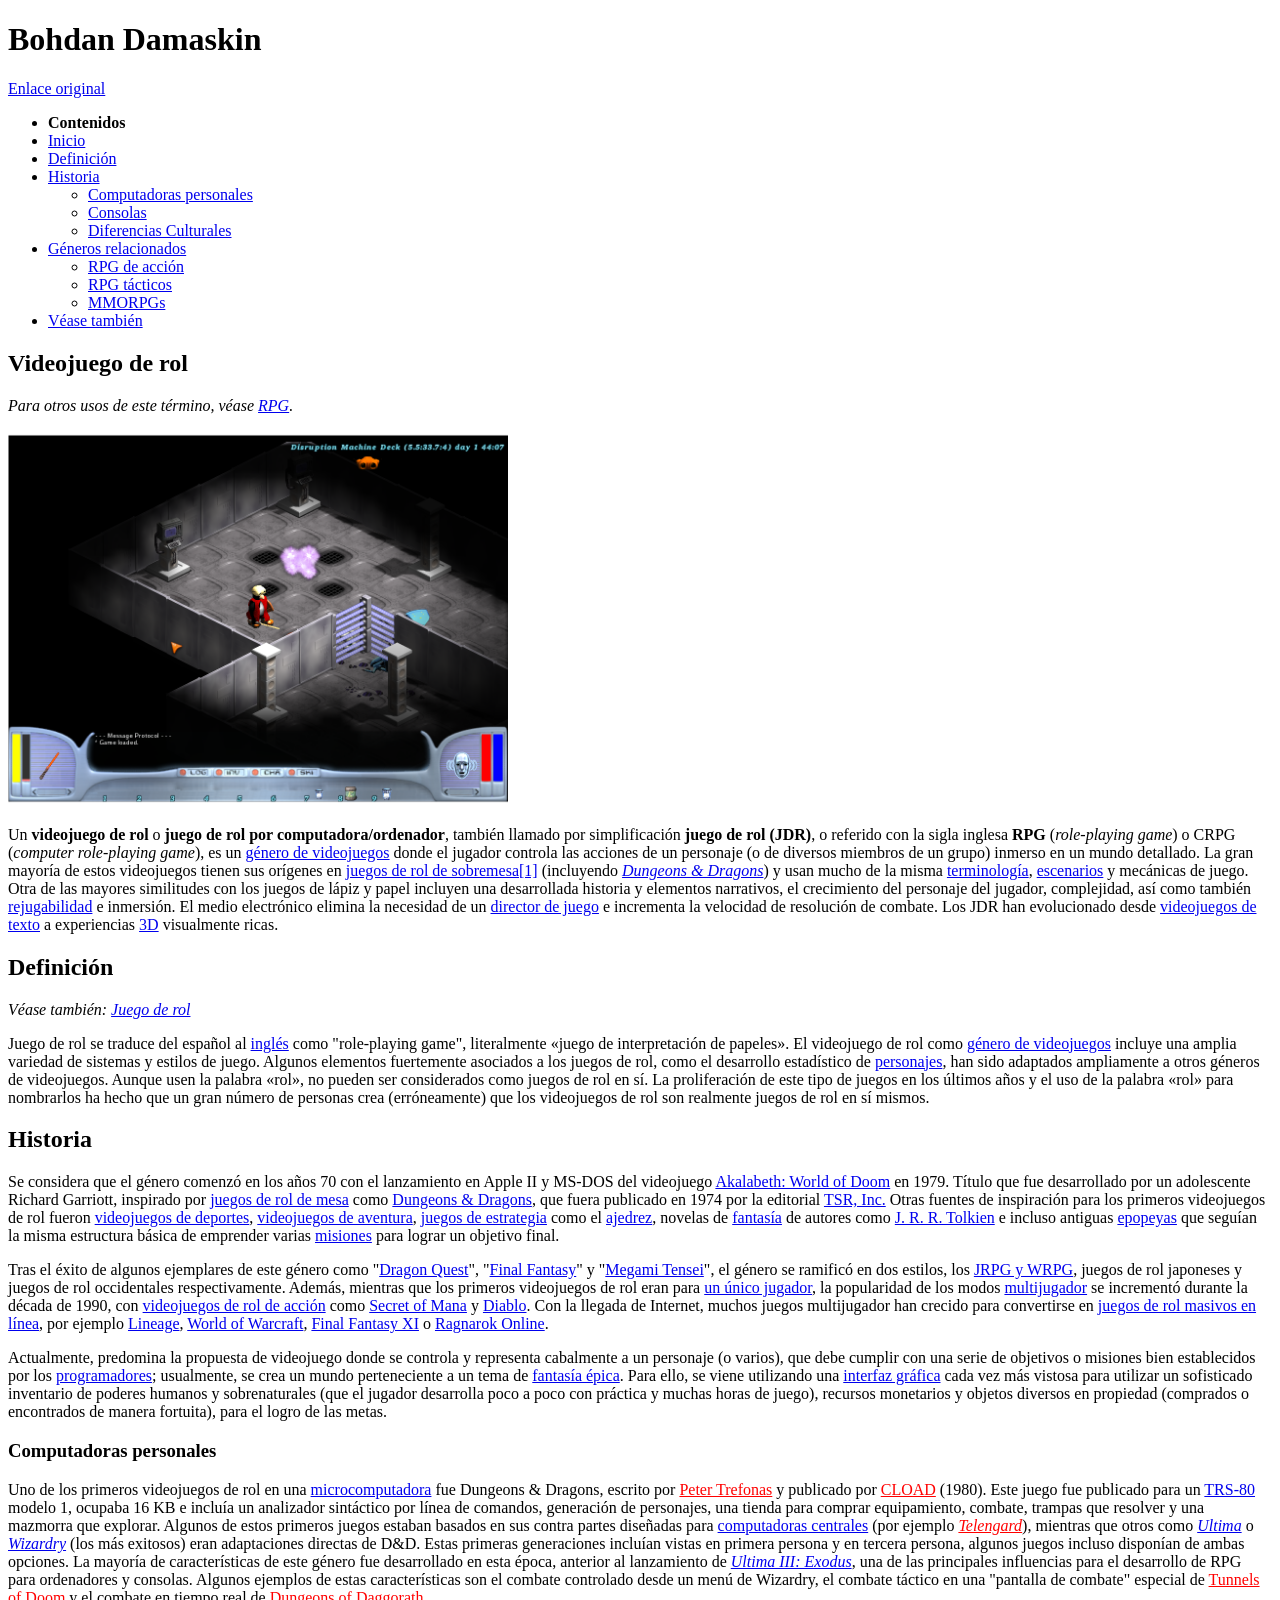
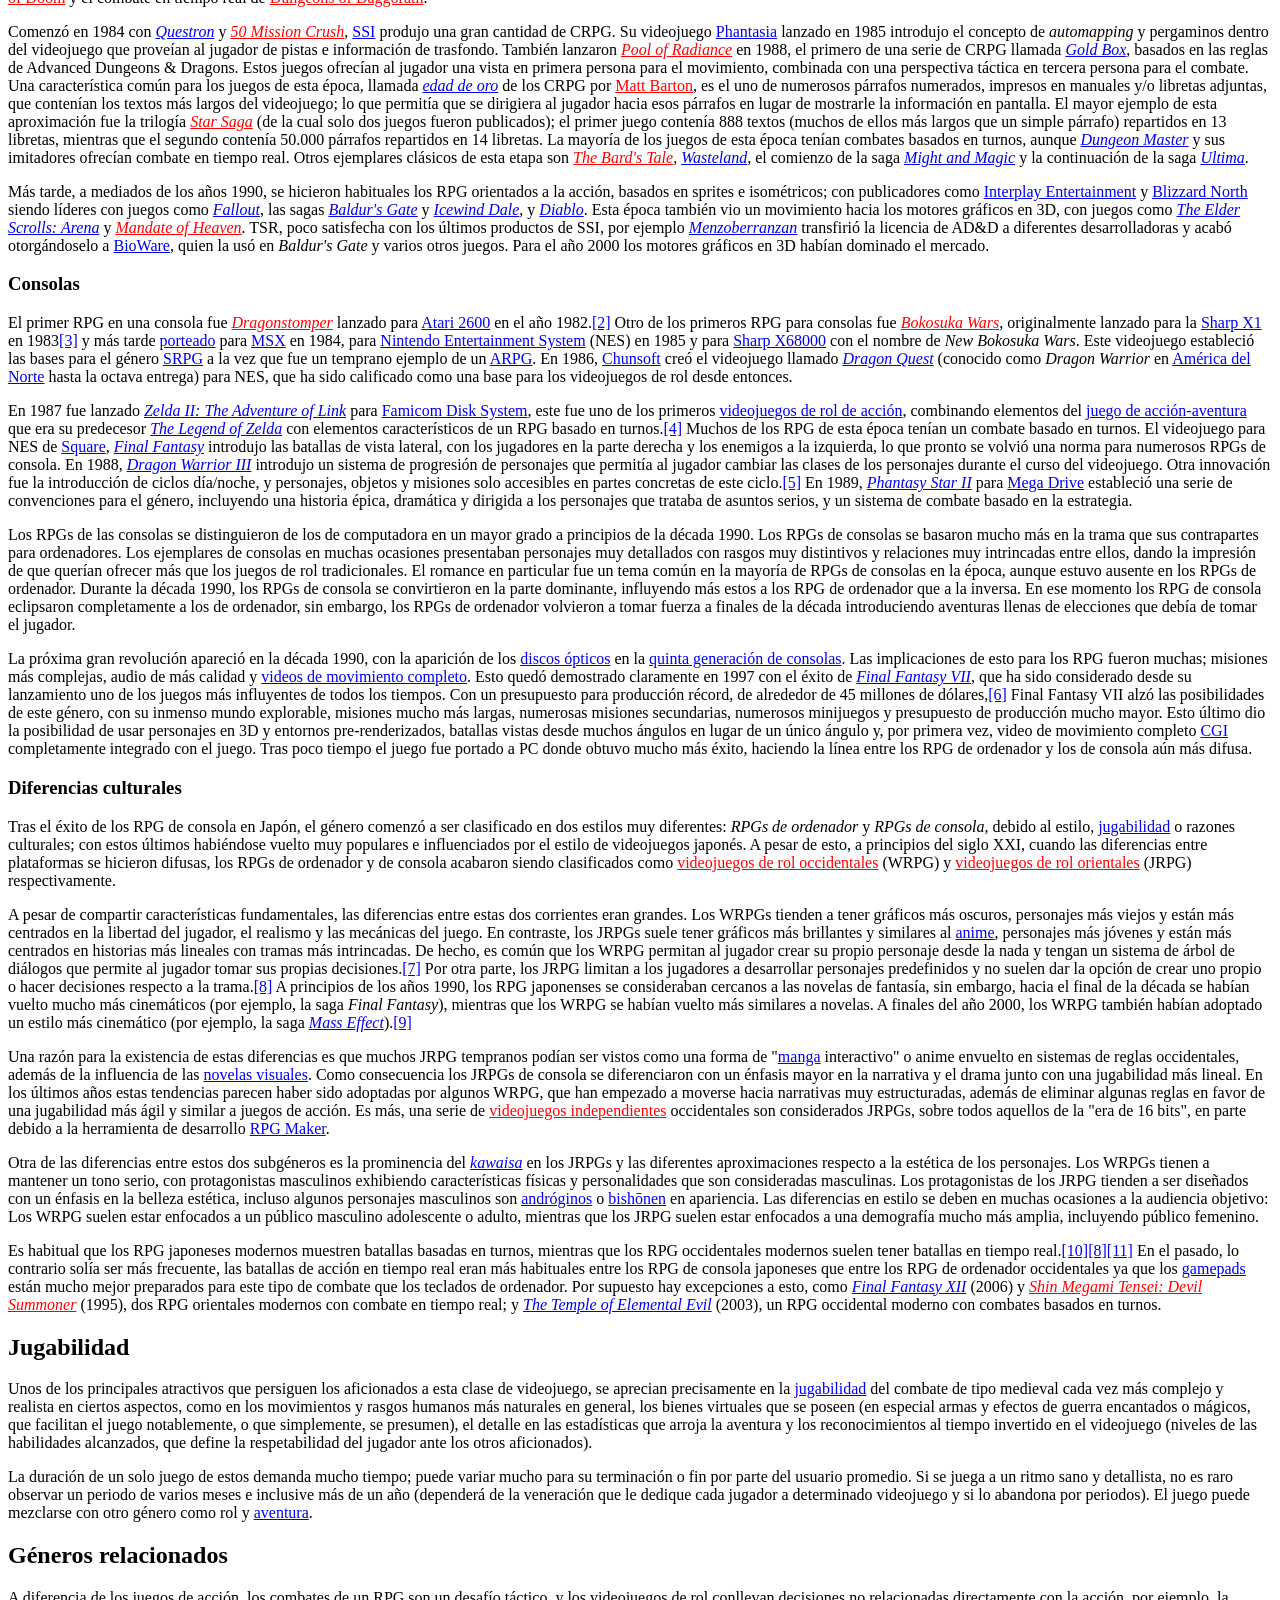
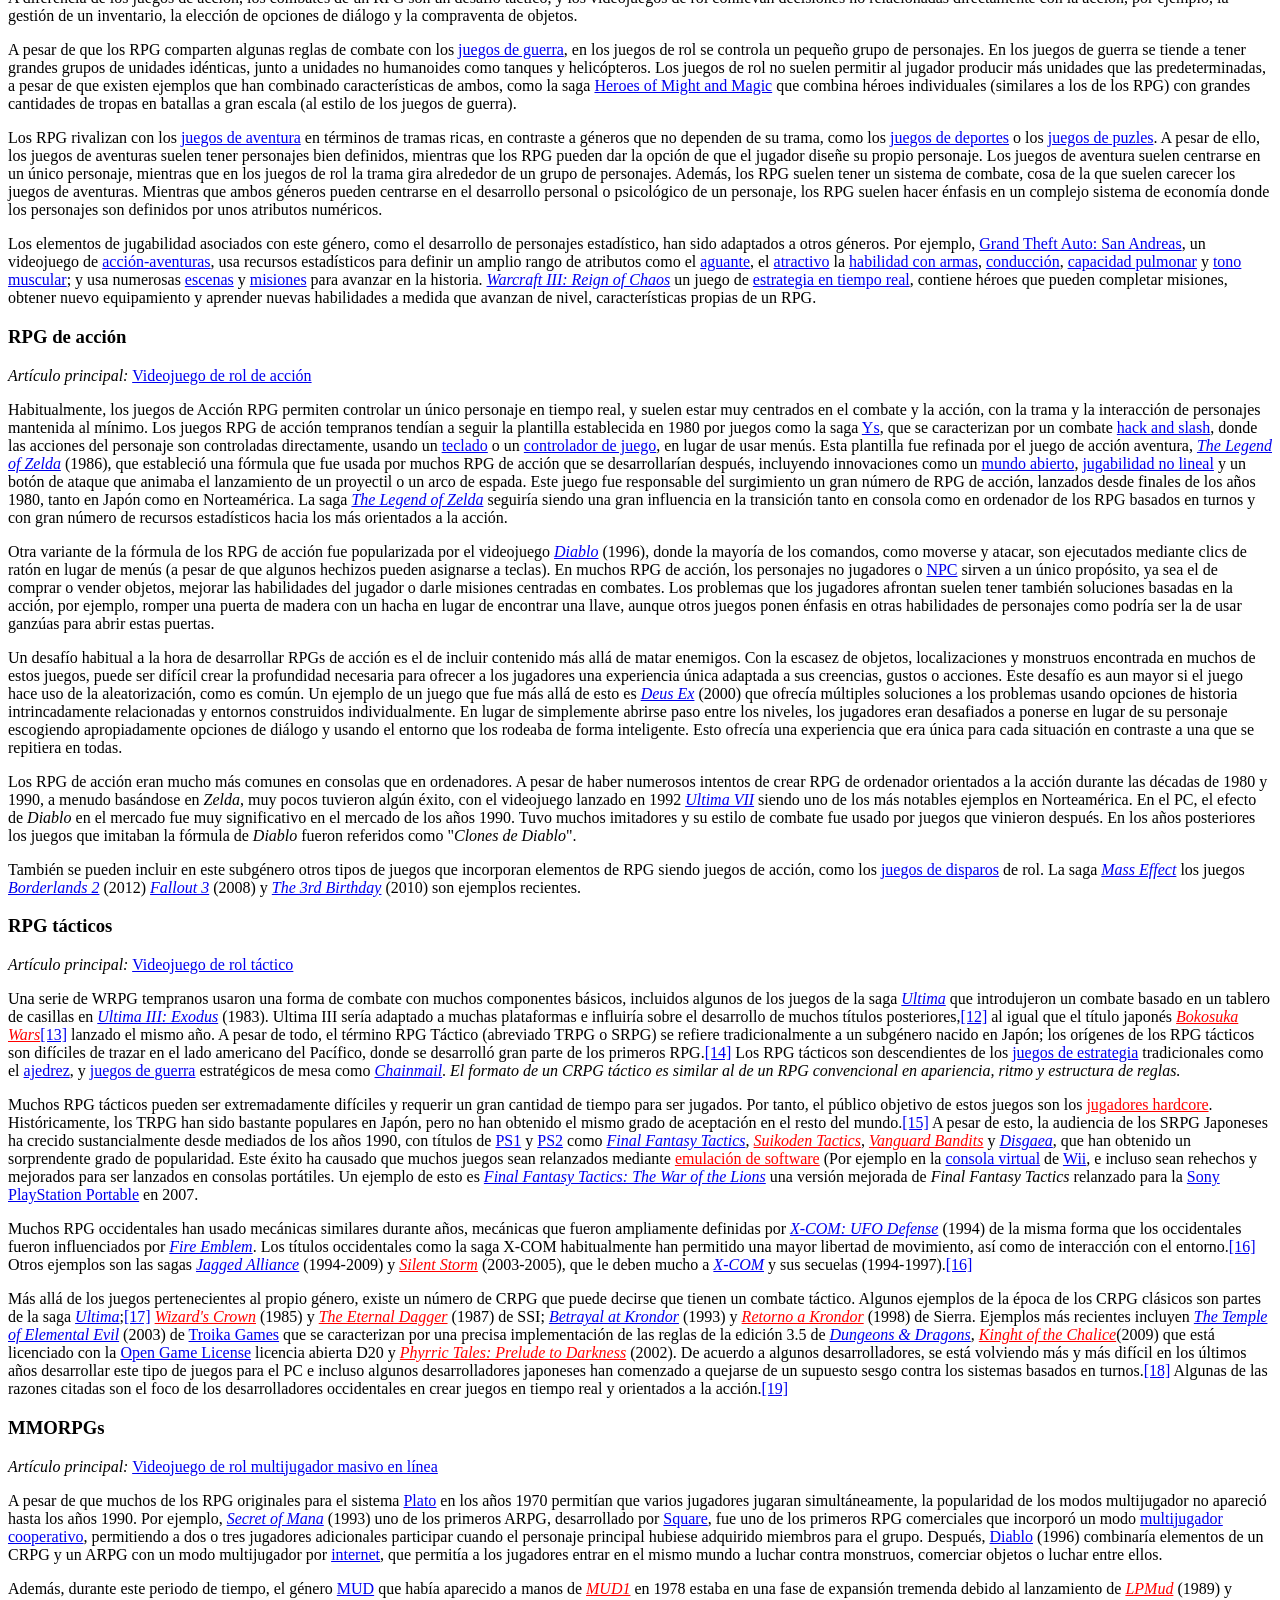
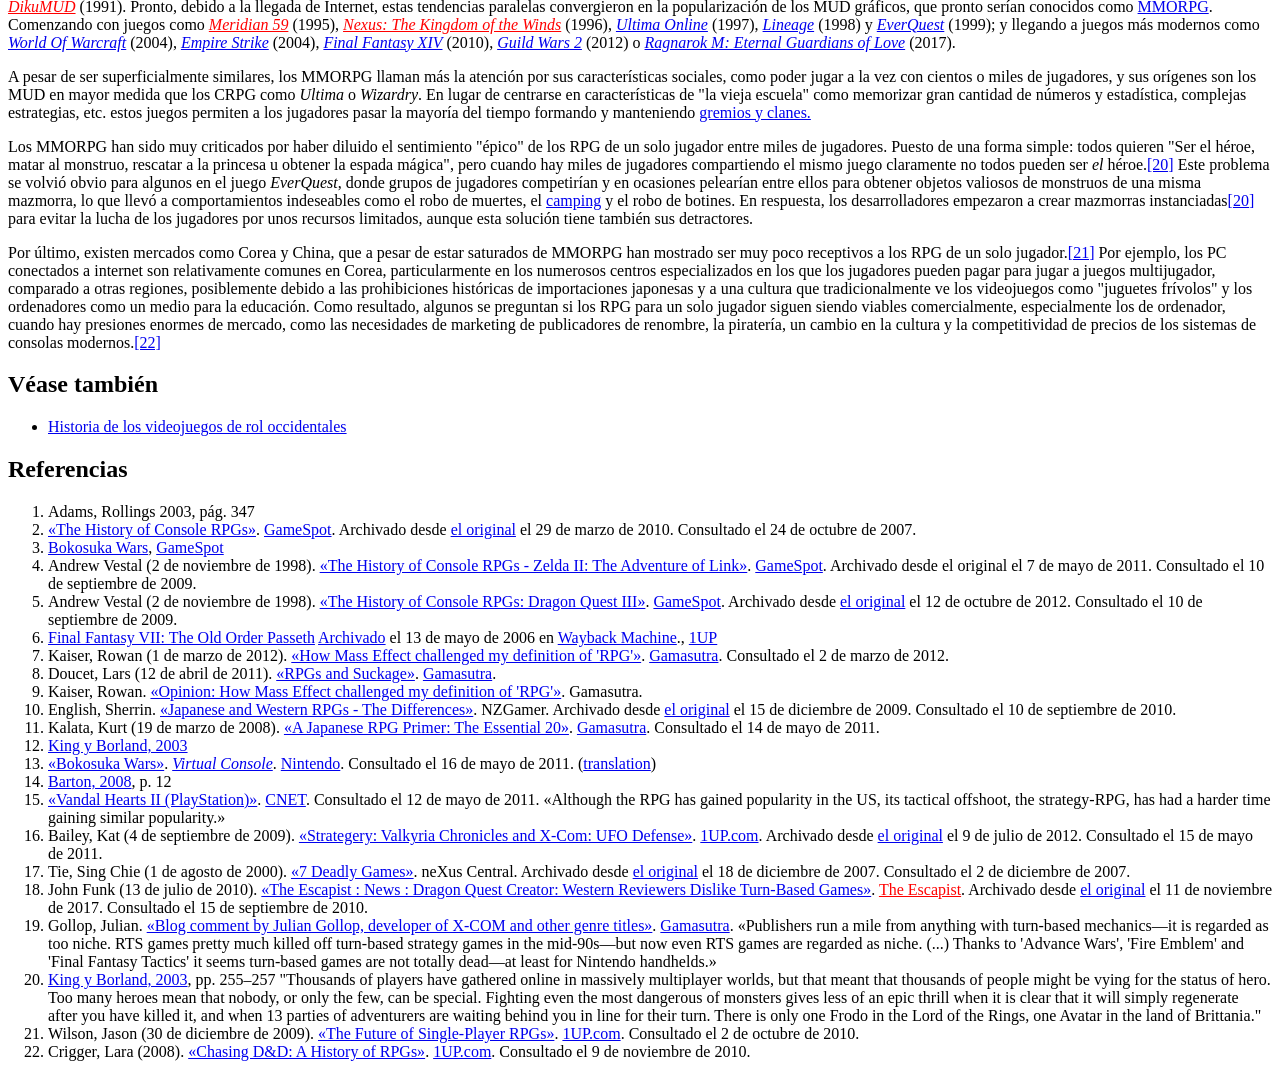
==== commit fae69d5c: "Commit" ====
--- a/index.html
+++ b/index.html
@@ -57,17 +57,17 @@
         
         <section>
             <h3 id="Computadoraspersonales">Computadoras personales</h3>
-            <p>Uno de los primeros videojuegos de rol en una <a href="https://es.wikipedia.org/wiki/Microcomputadora">microcomputadora</a> fue Dungeons & Dragons, escrito por <a href="https://es.wikipedia.org/wiki/Peter_Trefonas?action=edit&redlink=1">Peter Trefonas</a> y publicado por <a href="https://es.wikipedia.org/wiki/CLOAD?action=edit&redlink=1"> CLOAD</a> (1980). Este juego fue publicado para un <a href="https://es.wikipedia.org/wiki/TRS-80">TRS-80</a> modelo 1, ocupaba 16 KB e incluía un analizador sintáctico por línea de comandos, generación de personajes, una tienda para comprar equipamiento, combate, trampas que resolver y una mazmorra que explorar. Algunos de estos primeros juegos estaban basados en sus contra partes diseñadas para <a href="https://es.wikipedia.org/wiki/Unidad_central">computadoras centrales</a> (por ejemplo <a href="https://es.wikipedia.org/wiki/Telengard?action=edit&redlink=1"> <em>Telengard</em></a>), mientras que otros como <a href="https://es.wikipedia.org/wiki/Ultima"><em>Ultima</em></a> o <a href="https://es.wikipedia.org/wiki/Wizardry"><em>Wizardry</em></a> (los más exitosos) eran adaptaciones directas de D&D. Estas primeras generaciones incluían vistas en primera persona y en tercera persona, algunos juegos incluso disponían de ambas opciones. La mayoría de características de este género fue desarrollado en esta época, anterior al lanzamiento de <a href="https://es.wikipedia.org/wiki/Ultima_III:_Exodus"><em>Ultima III: Exodus</em></a>, una de las principales influencias para el desarrollo de RPG para ordenadores y consolas. Algunos ejemplos de estas características son el combate controlado desde un menú de Wizardry, el combate táctico en una "pantalla de combate" especial de <a href="https://es.wikipedia.org/wiki/Tunnels_of_Doom?action=edit&redlink=1">Tunnels of Doom</a> y el combate en tiempo real de <a href="https://es.wikipedia.org/wiki/Dungeons_of_Daggorath?action=edit&redlink=1">Dungeons of Daggorath</a>.</p>
+            <p>Uno de los primeros videojuegos de rol en una <a href="https://es.wikipedia.org/wiki/Microcomputadora">microcomputadora</a> fue Dungeons & Dragons, escrito por <a href="https://es.wikipedia.org/wiki/Peter_Trefonas?action=edit&redlink=1" class="lnk-rojo">Peter Trefonas</a> y publicado por <a href="https://es.wikipedia.org/wiki/CLOAD?action=edit&redlink=1" class="lnk-rojo"> CLOAD</a> (1980). Este juego fue publicado para un <a href="https://es.wikipedia.org/wiki/TRS-80">TRS-80</a> modelo 1, ocupaba 16 KB e incluía un analizador sintáctico por línea de comandos, generación de personajes, una tienda para comprar equipamiento, combate, trampas que resolver y una mazmorra que explorar. Algunos de estos primeros juegos estaban basados en sus contra partes diseñadas para <a href="https://es.wikipedia.org/wiki/Unidad_central">computadoras centrales</a> (por ejemplo <a href="https://es.wikipedia.org/wiki/Telengard?action=edit&redlink=1" class="lnk-rojo"> <em>Telengard</em></a>), mientras que otros como <a href="https://es.wikipedia.org/wiki/Ultima"><em>Ultima</em></a> o <a href="https://es.wikipedia.org/wiki/Wizardry"><em>Wizardry</em></a> (los más exitosos) eran adaptaciones directas de D&D. Estas primeras generaciones incluían vistas en primera persona y en tercera persona, algunos juegos incluso disponían de ambas opciones. La mayoría de características de este género fue desarrollado en esta época, anterior al lanzamiento de <a href="https://es.wikipedia.org/wiki/Ultima_III:_Exodus"><em>Ultima III: Exodus</em></a>, una de las principales influencias para el desarrollo de RPG para ordenadores y consolas. Algunos ejemplos de estas características son el combate controlado desde un menú de Wizardry, el combate táctico en una "pantalla de combate" especial de <a href="https://es.wikipedia.org/wiki/Tunnels_of_Doom?action=edit&redlink=1" class="lnk-rojo">Tunnels of Doom</a> y el combate en tiempo real de <a href="https://es.wikipedia.org/wiki/Dungeons_of_Daggorath?action=edit&redlink=1" class="lnk-rojo">Dungeons of Daggorath</a>.</p>
 
-            <p>Comenzó en 1984 con <a href="https://es.wikipedia.org/wiki/Questron"><em>Questron</em></a> y <a href="https://es.wikipedia.org/wiki/50_Mission_Crush?action=edit&redlink=1"><em>50 Mission Crush</em></a>, <a href="https://es.wikipedia.org/wiki/Strategic_Simulations,_Inc.?action=edit&redlink=1">SSI</a> produjo una gran cantidad de CRPG. Su videojuego <a href="https://es.wikipedia.org/wiki/Phantasia">Phantasia</a> lanzado en 1985 introdujo el concepto de <em>automapping</em> y pergaminos dentro del videojuego que proveían al jugador de pistas e información de trasfondo. También lanzaron <a href="https://es.wikipedia.org/wiki/Pool_of_Radiance?action=edit&redlink=1"><em>Pool of Radiance</em></a> en 1988, el primero de una serie de CRPG llamada <a href="https://es.wikipedia.org/wiki/Gold_Box"><em>Gold Box</em></a>, basados en las reglas de Advanced Dungeons & Dragons. Estos juegos ofrecían al jugador una vista en primera persona para el movimiento, combinada con una perspectiva táctica en tercera persona para el combate. Una característica común para los juegos de esta época, llamada <a href="https://es.wikipedia.org/wiki/Edad_de_oro"><em>edad de oro</em></a> de los CRPG por <a href="https://es.wikipedia.org/wiki/Matt_Barton?action=edit&redlink=1">Matt Barton</a>, es el uno de numerosos párrafos numerados, impresos en manuales y/o libretas adjuntas, que contenían los textos más largos del videojuego; lo que permitía que se dirigiera al jugador hacia esos párrafos en lugar de mostrarle la información en pantalla. El mayor ejemplo de esta aproximación fue la trilogía <a href="https://es.wikipedia.org/wiki/Star_Saga?action=edit&redlink=1"><em>Star Saga</em></a> (de la cual solo dos juegos fueron publicados); el primer juego contenía 888 textos (muchos de ellos más largos que un simple párrafo) repartidos en 13 libretas, mientras que el segundo contenía 50.000 párrafos repartidos en 14 libretas. La mayoría de los juegos de esta época tenían combates basados en turnos, aunque <a href="https://es.wikipedia.org/wiki/Director_de_juego_(juegos_de_rol)"><em>Dungeon Master</em></a> y sus imitadores ofrecían combate en tiempo real. Otros ejemplares clásicos de esta etapa son <a href="https://es.wikipedia.org/wiki/The_Bard's_Tale?action=edit&redlink=1"><em>The Bard's Tale</em></a>, <a href="https://es.wikipedia.org/wiki/Wasteland"><em>Wasteland</em></a>, el comienzo de la saga <a href="https://es.wikipedia.org/wiki/Might_and_Magic"><em>Might and Magic</em></a> y la continuación de la saga <a href="https://es.wikipedia.org/wiki/Ultima"><em>Ultima</em></a>.</p>
+            <p>Comenzó en 1984 con <a href="https://es.wikipedia.org/wiki/Questron"><em>Questron</em></a> y <a href="https://es.wikipedia.org/wiki/50_Mission_Crush?action=edit&redlink=1" class="lnk-rojo"><em>50 Mission Crush</em></a>, <a href="https://es.wikipedia.org/wiki/Strategic_Simulations,_Inc.?action=edit&redlink=1">SSI</a> produjo una gran cantidad de CRPG. Su videojuego <a href="https://es.wikipedia.org/wiki/Phantasia">Phantasia</a> lanzado en 1985 introdujo el concepto de <em>automapping</em> y pergaminos dentro del videojuego que proveían al jugador de pistas e información de trasfondo. También lanzaron <a href="https://es.wikipedia.org/wiki/Pool_of_Radiance?action=edit&redlink=1" class="lnk-rojo"><em>Pool of Radiance</em></a> en 1988, el primero de una serie de CRPG llamada <a href="https://es.wikipedia.org/wiki/Gold_Box"><em>Gold Box</em></a>, basados en las reglas de Advanced Dungeons & Dragons. Estos juegos ofrecían al jugador una vista en primera persona para el movimiento, combinada con una perspectiva táctica en tercera persona para el combate. Una característica común para los juegos de esta época, llamada <a href="https://es.wikipedia.org/wiki/Edad_de_oro"><em>edad de oro</em></a> de los CRPG por <a href="https://es.wikipedia.org/wiki/Matt_Barton?action=edit&redlink=1" class="lnk-rojo">Matt Barton</a>, es el uno de numerosos párrafos numerados, impresos en manuales y/o libretas adjuntas, que contenían los textos más largos del videojuego; lo que permitía que se dirigiera al jugador hacia esos párrafos en lugar de mostrarle la información en pantalla. El mayor ejemplo de esta aproximación fue la trilogía <a href="https://es.wikipedia.org/wiki/Star_Saga?action=edit&redlink=1" class="lnk-rojo"><em>Star Saga</em></a> (de la cual solo dos juegos fueron publicados); el primer juego contenía 888 textos (muchos de ellos más largos que un simple párrafo) repartidos en 13 libretas, mientras que el segundo contenía 50.000 párrafos repartidos en 14 libretas. La mayoría de los juegos de esta época tenían combates basados en turnos, aunque <a href="https://es.wikipedia.org/wiki/Director_de_juego_(juegos_de_rol)"><em>Dungeon Master</em></a> y sus imitadores ofrecían combate en tiempo real. Otros ejemplares clásicos de esta etapa son <a href="https://es.wikipedia.org/wiki/The_Bard's_Tale?action=edit&redlink=1" class="lnk-rojo"><em>The Bard's Tale</em></a>, <a href="https://es.wikipedia.org/wiki/Wasteland"><em>Wasteland</em></a>, el comienzo de la saga <a href="https://es.wikipedia.org/wiki/Might_and_Magic"><em>Might and Magic</em></a> y la continuación de la saga <a href="https://es.wikipedia.org/wiki/Ultima"><em>Ultima</em></a>.</p>
 
-            <p>Más tarde, a mediados de los años 1990, se hicieron habituales los RPG orientados a la acción, basados en sprites e isométricos; con publicadores como <a href="https://es.wikipedia.org/wiki/Interplay_Entertainment">Interplay Entertainment</a> y <a href="https://es.wikipedia.org/wiki/Blizzard_Entertainment">Blizzard North</a> siendo líderes con juegos como <a href="https://es.wikipedia.org/wiki/Fallout_(videojuego)"><em>Fallout</em></a>, las sagas <a href="https://es.wikipedia.org/wiki/Baldur's_Gate"><em>Baldur's Gate</em></a> y <a href="https://es.wikipedia.org/wiki/Icewind_Dale"><em>Icewind Dale</em></a>, y <a href="https://es.wikipedia.org/wiki/Diablo"><em>Diablo</em></a>. Esta época también vio un movimiento hacia los motores gráficos en 3D, con juegos como <a href="https://es.wikipedia.org/wiki/The_Elder_Scrolls:_Arena"><em>The Elder Scrolls: Arena</em></a> y <a href="https://es.wikipedia.org/wiki/Mandate_of_Heaven?action=edit&redlink=1"><em> Mandate of Heaven</em></a>. TSR, poco satisfecha con los últimos productos de SSI, por ejemplo <a href="https://es.wikipedia.org/wiki/Menzoberranzan"><em>Menzoberranzan</em></a> transfirió la licencia de AD&D a diferentes desarrolladoras y acabó otorgándoselo a <a href="https://es.wikipedia.org/wiki/BioWare">BioWare</a>, quien la usó en <em>Baldur's Gate</em> y varios otros juegos. Para el año 2000 los motores gráficos en 3D habían dominado el mercado.</p>
+            <p>Más tarde, a mediados de los años 1990, se hicieron habituales los RPG orientados a la acción, basados en sprites e isométricos; con publicadores como <a href="https://es.wikipedia.org/wiki/Interplay_Entertainment">Interplay Entertainment</a> y <a href="https://es.wikipedia.org/wiki/Blizzard_Entertainment">Blizzard North</a> siendo líderes con juegos como <a href="https://es.wikipedia.org/wiki/Fallout_(videojuego)"><em>Fallout</em></a>, las sagas <a href="https://es.wikipedia.org/wiki/Baldur's_Gate"><em>Baldur's Gate</em></a> y <a href="https://es.wikipedia.org/wiki/Icewind_Dale"><em>Icewind Dale</em></a>, y <a href="https://es.wikipedia.org/wiki/Diablo"><em>Diablo</em></a>. Esta época también vio un movimiento hacia los motores gráficos en 3D, con juegos como <a href="https://es.wikipedia.org/wiki/The_Elder_Scrolls:_Arena"><em>The Elder Scrolls: Arena</em></a> y <a href="https://es.wikipedia.org/wiki/Mandate_of_Heaven?action=edit&redlink=1" class="lnk-rojo"><em> Mandate of Heaven</em></a>. TSR, poco satisfecha con los últimos productos de SSI, por ejemplo <a href="https://es.wikipedia.org/wiki/Menzoberranzan"><em>Menzoberranzan</em></a> transfirió la licencia de AD&D a diferentes desarrolladoras y acabó otorgándoselo a <a href="https://es.wikipedia.org/wiki/BioWare">BioWare</a>, quien la usó en <em>Baldur's Gate</em> y varios otros juegos. Para el año 2000 los motores gráficos en 3D habían dominado el mercado.</p>
         </section>
 
         <section>
             <h3 id="Consolas">Consolas</h3>
 
-            <p>El primer RPG en una consola fue <a href="https://es.wikipedia.org/wiki/Dragonstomper?action=edit&redlink=1"><em>Dragonstomper</em></a> lanzado para <a href="https://es.wikipedia.org/wiki/Atari_2600">Atari 2600</a> en el año 1982.<a href="#l2">[2]</a> Otro de los primeros RPG para consolas fue <a href="https://es.wikipedia.org/wiki/Bokosuka_Wars?action=edit&redlink=1"><em>Bokosuka Wars</em></a>, originalmente lanzado para la <a href="https://es.wikipedia.org/wiki/Sharp_X1">Sharp X1</a> en 1983<a href="#l3">[3]</a> y más tarde <a href="https://es.wikipedia.org/wiki/Portabilidad">porteado</a> para <a href="https://es.wikipedia.org/wiki/MSX">MSX</a> en 1984, para <a href="https://es.wikipedia.org/wiki/Nintendo_Entertainment_System">Nintendo Entertainment System</a> (NES) en 1985 y para <a href="https://es.wikipedia.org/wiki/Sharp_X68000">Sharp X68000</a> con el nombre de <em>New Bokosuka Wars</em>. Este videojuego estableció las bases para el género <a href="https://es.wikipedia.org/wiki/Videojuego_de_rol_t%C3%A1ctico">SRPG</a> a la vez que fue un temprano ejemplo de un <a href="https://es.wikipedia.org/wiki/Videojuego_de_rol_de_acci%C3%B3n">ARPG</a>. En 1986, <a href="https://es.wikipedia.org/wiki/Spike_Chunsoft">Chunsoft</a> creó el videojuego llamado <a href="https://es.wikipedia.org/wiki/Dragon_Quest"><em>Dragon Quest</em></a> (conocido como <em>Dragon Warrior</em> en <a href="https://es.wikipedia.org/wiki/Am%C3%A9rica_del_Norte">América del Norte</a> hasta la octava entrega) para NES, que ha sido calificado como una base para los videojuegos de rol desde entonces.</p>
+            <p>El primer RPG en una consola fue <a href="https://es.wikipedia.org/wiki/Dragonstomper?action=edit&redlink=1" class="lnk-rojo"><em>Dragonstomper</em></a> lanzado para <a href="https://es.wikipedia.org/wiki/Atari_2600">Atari 2600</a> en el año 1982.<a href="#l2">[2]</a> Otro de los primeros RPG para consolas fue <a href="https://es.wikipedia.org/wiki/Bokosuka_Wars?action=edit&redlink=1" class="lnk-rojo"><em>Bokosuka Wars</em></a>, originalmente lanzado para la <a href="https://es.wikipedia.org/wiki/Sharp_X1">Sharp X1</a> en 1983<a href="#l3">[3]</a> y más tarde <a href="https://es.wikipedia.org/wiki/Portabilidad">porteado</a> para <a href="https://es.wikipedia.org/wiki/MSX">MSX</a> en 1984, para <a href="https://es.wikipedia.org/wiki/Nintendo_Entertainment_System">Nintendo Entertainment System</a> (NES) en 1985 y para <a href="https://es.wikipedia.org/wiki/Sharp_X68000">Sharp X68000</a> con el nombre de <em>New Bokosuka Wars</em>. Este videojuego estableció las bases para el género <a href="https://es.wikipedia.org/wiki/Videojuego_de_rol_t%C3%A1ctico">SRPG</a> a la vez que fue un temprano ejemplo de un <a href="https://es.wikipedia.org/wiki/Videojuego_de_rol_de_acci%C3%B3n">ARPG</a>. En 1986, <a href="https://es.wikipedia.org/wiki/Spike_Chunsoft">Chunsoft</a> creó el videojuego llamado <a href="https://es.wikipedia.org/wiki/Dragon_Quest"><em>Dragon Quest</em></a> (conocido como <em>Dragon Warrior</em> en <a href="https://es.wikipedia.org/wiki/Am%C3%A9rica_del_Norte">América del Norte</a> hasta la octava entrega) para NES, que ha sido calificado como una base para los videojuegos de rol desde entonces.</p>
 
             <p>En 1987 fue lanzado <a href="https://es.wikipedia.org/wiki/Zelda_II:_The_Adventure_of_Link"><em>Zelda II: The Adventure of Link</em></a> para <a href="https://es.wikipedia.org/wiki/Famicom_Disk_System">Famicom Disk System</a>, este fue uno de los primeros <a href="https://es.wikipedia.org/wiki/Videojuego_de_rol_de_acci%C3%B3n">videojuegos de rol de acción</a>, combinando elementos del <a href="https://es.wikipedia.org/wiki/Videojuego_de_acci%C3%B3n_y_aventura">juego de acción-aventura</a> que era su predecesor <a href="https://es.wikipedia.org/wiki/The_Legend_of_Zelda"><em>The Legend of Zelda</em></a> con elementos característicos de un RPG basado en turnos.<a href="#l4">[4]</a> Muchos de los RPG de esta época tenían un combate basado en turnos. El videojuego para NES de <a href="https://es.wikipedia.org/wiki/Squaresoft">Square</a>, <a href="https://es.wikipedia.org/wiki/Final_Fantasy_(videojuego)"><em>Final Fantasy</em></a> introdujo las batallas de vista lateral, con los jugadores en la parte derecha y los enemigos a la izquierda, lo que pronto se volvió una norma para numerosos RPGs de consola. En 1988, <a href="https://es.wikipedia.org/wiki/Dragon_Quest_III"><em>Dragon Warrior III</em></a> introdujo un sistema de progresión de personajes que permitía al jugador cambiar las clases de los personajes durante el curso del videojuego. Otra innovación fue la introducción de ciclos día/noche, y personajes, objetos y misiones solo accesibles en partes concretas de este ciclo.<a href="#l5">[5]</a> En 1989, <a href="https://es.wikipedia.org/wiki/Phantasy_Star_II"><em>Phantasy Star II</em></a> para <a href="https://es.wikipedia.org/wiki/Mega_Drive">Mega Drive</a> estableció una serie de convenciones para el género, incluyendo una historia épica, dramática y dirigida a los personajes que trataba de asuntos serios, y un sistema de combate basado en la estrategia.</p>
 
@@ -78,15 +78,15 @@
 
         <section>
             <h3 id="DiferenciasCulturales">Diferencias culturales</h3>
-            <p>Tras el éxito de los RPG de consola en Japón, el género comenzó a ser clasificado en dos estilos muy diferentes: <em>RPGs de ordenador</em> y <em>RPGs de consola</em>, debido al estilo, <a href="https://es.wikipedia.org/wiki/Jugabilidad">jugabilidad</a> o razones culturales; con estos últimos habiéndose vuelto muy populares e influenciados por el estilo de videojuegos japonés. A pesar de esto, a principios del siglo XXI, cuando las diferencias entre plataformas se hicieron difusas, los RPGs de ordenador y de consola acabaron siendo clasificados como <a href="https://es.wikipedia.org/wiki/Videojuegos_de_rol_occidentales?action=edit&redlink=1">videojuegos de rol occidentales</a> (WRPG) y <a href="https://es.wikipedia.org/wiki/Videojuegos_de_rol_orientales?action=edit&redlink=1">videojuegos de rol orientales</a> (JRPG) respectivamente.</p>
+            <p>Tras el éxito de los RPG de consola en Japón, el género comenzó a ser clasificado en dos estilos muy diferentes: <em>RPGs de ordenador</em> y <em>RPGs de consola</em>, debido al estilo, <a href="https://es.wikipedia.org/wiki/Jugabilidad">jugabilidad</a> o razones culturales; con estos últimos habiéndose vuelto muy populares e influenciados por el estilo de videojuegos japonés. A pesar de esto, a principios del siglo XXI, cuando las diferencias entre plataformas se hicieron difusas, los RPGs de ordenador y de consola acabaron siendo clasificados como <a href="https://es.wikipedia.org/wiki/Videojuegos_de_rol_occidentales?action=edit&redlink=1" class="lnk-rojo">videojuegos de rol occidentales</a> (WRPG) y <a href="https://es.wikipedia.org/wiki/Videojuegos_de_rol_orientales?action=edit&redlink=1" class="lnk-rojo">videojuegos de rol orientales</a> (JRPG) respectivamente.</p>
 
             <p>A pesar de compartir características fundamentales, las diferencias entre estas dos corrientes eran grandes. Los WRPGs tienden a tener gráficos más oscuros, personajes más viejos y están más centrados en la libertad del jugador, el realismo y las mecánicas del juego. En contraste, los JRPGs suele tener gráficos más brillantes y similares al <a href="https://es.wikipedia.org/wiki/Anime">anime</a>, personajes más jóvenes y están más centrados en historias más lineales con tramas más intrincadas. De hecho, es común que los WRPG permitan al jugador crear su propio personaje desde la nada y tengan un sistema de árbol de diálogos que permite al jugador tomar sus propias decisiones.<a href="#l7">[7]</a> Por otra parte, los JRPG limitan a los jugadores a desarrollar personajes predefinidos y no suelen dar la opción de crear uno propio o hacer decisiones respecto a la trama.<a href="#l8">[8]</a> A principios de los años 1990, los RPG japonenses se consideraban cercanos a las novelas de fantasía, sin embargo, hacia el final de la década se habían vuelto mucho más cinemáticos (por ejemplo, la saga <em>Final Fantasy</em>), mientras que los WRPG se habían vuelto más similares a novelas. A finales del año 2000, los WRPG también habían adoptado un estilo más cinemático (por ejemplo, la saga <a href="https://es.wikipedia.org/wiki/Mass_Effect"><em>Mass Effect</em></a>).<a href="#l9">[9]</a></p>
 
-            <p>Una razón para la existencia de estas diferencias es que muchos JRPG tempranos podían ser vistos como una forma de "<a href="https://es.wikipedia.org/wiki/Manga">manga</a> interactivo" o anime envuelto en sistemas de reglas occidentales, además de la influencia de las <a href="https://es.wikipedia.org/wiki/Novela_visual">novelas visuales</a>. Como consecuencia los JRPGs de consola se diferenciaron con un énfasis mayor en la narrativa y el drama junto con una jugabilidad más lineal. En los últimos años estas tendencias parecen haber sido adoptadas por algunos WRPG, que han empezado a moverse hacia narrativas muy estructuradas, además de eliminar algunas reglas en favor de una jugabilidad más ágil y similar a juegos de acción. Es más, una serie de <a href="https://es.wikipedia.org/wiki/Desarrollo_de_videojuegos_independiente?action=edit&redlink=1">videojuegos independientes</a> occidentales son considerados JRPGs, sobre todos aquellos de la "era de 16 bits", en parte debido a la herramienta de desarrollo <a href="https://es.wikipedia.org/wiki/RPG_Maker">RPG Maker</a>.</p>
+            <p>Una razón para la existencia de estas diferencias es que muchos JRPG tempranos podían ser vistos como una forma de "<a href="https://es.wikipedia.org/wiki/Manga">manga</a> interactivo" o anime envuelto en sistemas de reglas occidentales, además de la influencia de las <a href="https://es.wikipedia.org/wiki/Novela_visual">novelas visuales</a>. Como consecuencia los JRPGs de consola se diferenciaron con un énfasis mayor en la narrativa y el drama junto con una jugabilidad más lineal. En los últimos años estas tendencias parecen haber sido adoptadas por algunos WRPG, que han empezado a moverse hacia narrativas muy estructuradas, además de eliminar algunas reglas en favor de una jugabilidad más ágil y similar a juegos de acción. Es más, una serie de <a href="https://es.wikipedia.org/wiki/Desarrollo_de_videojuegos_independiente?action=edit&redlink=1" class="lnk-rojo">videojuegos independientes</a> occidentales son considerados JRPGs, sobre todos aquellos de la "era de 16 bits", en parte debido a la herramienta de desarrollo <a href="https://es.wikipedia.org/wiki/RPG_Maker">RPG Maker</a>.</p>
 
             <p>Otra de las diferencias entre estos dos subgéneros es la prominencia del <a href="https://es.wikipedia.org/wiki/Kawaii"><em>kawaisa</em></a> en los JRPGs y las diferentes aproximaciones respecto a la estética de los personajes. Los WRPGs tienen a mantener un tono serio, con protagonistas masculinos exhibiendo características físicas y personalidades que son consideradas masculinas. Los protagonistas de los JRPG tienden a ser diseñados con un énfasis en la belleza estética, incluso algunos personajes masculinos son <a href="https://es.wikipedia.org/wiki/Androginia">andróginos</a> o <a href="https://es.wikipedia.org/wiki/Bish%C5%8Dnen">bishōnen</a> en apariencia. Las diferencias en estilo se deben en muchas ocasiones a la audiencia objetivo: Los WRPG suelen estar enfocados a un público masculino adolescente o adulto, mientras que los JRPG suelen estar enfocados a una demografía mucho más amplia, incluyendo público femenino.</p>
 
-            <p>Es habitual que los RPG japoneses modernos muestren batallas basadas en turnos, mientras que los RPG occidentales modernos suelen tener batallas en tiempo real.<a href="#l10">[10]</a><a href="#l8">[8]</a><a href="#l11">[11]</a> En el pasado, lo contrario solía ser más frecuente, las batallas de acción en tiempo real eran más habituales entre los RPG de consola japoneses que entre los RPG de ordenador occidentales ya que los <a href="https://es.wikipedia.org/wiki/Mando_(videojuegos)">gamepads</a> están mucho mejor preparados para este tipo de combate que los teclados de ordenador. Por supuesto hay excepciones a esto, como <a href="https://es.wikipedia.org/wiki/Final_Fantasy_XII"><em>Final Fantasy XII</em></a> (2006) y <a href="https://es.wikipedia.org/wiki/Shin_Megami_Tensei:_Devil_Summoner?action=edit&redlink=1"><em>Shin Megami Tensei: Devil Summoner</em></a> (1995), dos RPG orientales modernos con combate en tiempo real; y <a href="https://es.wikipedia.org/wiki/The_Temple_of_Elemental_Evil"><em>The Temple of Elemental Evil</em></a> (2003), un RPG occidental moderno con combates basados en turnos.</p>
+            <p>Es habitual que los RPG japoneses modernos muestren batallas basadas en turnos, mientras que los RPG occidentales modernos suelen tener batallas en tiempo real.<a href="#l10">[10]</a><a href="#l8">[8]</a><a href="#l11">[11]</a> En el pasado, lo contrario solía ser más frecuente, las batallas de acción en tiempo real eran más habituales entre los RPG de consola japoneses que entre los RPG de ordenador occidentales ya que los <a href="https://es.wikipedia.org/wiki/Mando_(videojuegos)">gamepads</a> están mucho mejor preparados para este tipo de combate que los teclados de ordenador. Por supuesto hay excepciones a esto, como <a href="https://es.wikipedia.org/wiki/Final_Fantasy_XII"><em>Final Fantasy XII</em></a> (2006) y <a href="https://es.wikipedia.org/wiki/Shin_Megami_Tensei:_Devil_Summoner?action=edit&redlink=1" class="lnk-rojo"><em>Shin Megami Tensei: Devil Summoner</em></a> (1995), dos RPG orientales modernos con combate en tiempo real; y <a href="https://es.wikipedia.org/wiki/The_Temple_of_Elemental_Evil"><em>The Temple of Elemental Evil</em></a> (2003), un RPG occidental moderno con combates basados en turnos.</p>
         </section>
 
         <section>
@@ -125,13 +125,13 @@
         <section>
             <h3 id="RPGtácticos">RPG tácticos</h3>
             <p><em>Artículo principal:</em> <a href="https://es.wikipedia.org/wiki/Videojuego_de_rol_t%C3%A1ctico">Videojuego de rol táctico</a></p>
-            <p>Una serie de WRPG tempranos usaron una forma de combate con muchos componentes básicos, incluidos algunos de los juegos de la saga <a href="https://es.wikipedia.org/wiki/Ultima"><em>Ultima</em></a> que introdujeron un combate basado en un tablero de casillas en <a href="https://es.wikipedia.org/wiki/Ultima_III:_Exodus"><em>Ultima III: Exodus</em></a> (1983). Ultima III sería adaptado a muchas plataformas e influiría sobre el desarrollo de muchos títulos posteriores,<a href="#l12">[12]</a> al igual que el título japonés <a href="https://es.wikipedia.org/wiki/Bokosuka_Wars?action=edit&redlink=1"><em>Bokosuka Wars</em></a><a href="#l13">[13]</a> lanzado el mismo año. A pesar de todo, el término RPG Táctico (abreviado TRPG o SRPG) se refiere tradicionalmente a un subgénero nacido en Japón; los orígenes de los RPG tácticos son difíciles de trazar en el lado americano del Pacífico, donde se desarrolló gran parte de los primeros RPG.<a href="l14">[14]</a> Los RPG tácticos son descendientes de los <a href="https://es.wikipedia.org/wiki/Juego_de_estrategia">juegos de estrategia</a> tradicionales como el <a href="https://es.wikipedia.org/wiki/Ajedrez">ajedrez</a>, y <a href="https://es.wikipedia.org/wiki/Juego_de_guerra">juegos de guerra</a> estratégicos de mesa como <a href="https://es.wikipedia.org/wiki/Chainmail"><em>Chainmail</em></a>. <em>El formato de un CRPG táctico es similar al de un RPG convencional en apariencia, ritmo y estructura de reglas.</em></p>
+            <p>Una serie de WRPG tempranos usaron una forma de combate con muchos componentes básicos, incluidos algunos de los juegos de la saga <a href="https://es.wikipedia.org/wiki/Ultima"><em>Ultima</em></a> que introdujeron un combate basado en un tablero de casillas en <a href="https://es.wikipedia.org/wiki/Ultima_III:_Exodus"><em>Ultima III: Exodus</em></a> (1983). Ultima III sería adaptado a muchas plataformas e influiría sobre el desarrollo de muchos títulos posteriores,<a href="#l12">[12]</a> al igual que el título japonés <a href="https://es.wikipedia.org/wiki/Bokosuka_Wars?action=edit&redlink=1" class="lnk-rojo"><em>Bokosuka Wars</em></a><a href="#l13">[13]</a> lanzado el mismo año. A pesar de todo, el término RPG Táctico (abreviado TRPG o SRPG) se refiere tradicionalmente a un subgénero nacido en Japón; los orígenes de los RPG tácticos son difíciles de trazar en el lado americano del Pacífico, donde se desarrolló gran parte de los primeros RPG.<a href="l14">[14]</a> Los RPG tácticos son descendientes de los <a href="https://es.wikipedia.org/wiki/Juego_de_estrategia">juegos de estrategia</a> tradicionales como el <a href="https://es.wikipedia.org/wiki/Ajedrez">ajedrez</a>, y <a href="https://es.wikipedia.org/wiki/Juego_de_guerra">juegos de guerra</a> estratégicos de mesa como <a href="https://es.wikipedia.org/wiki/Chainmail"><em>Chainmail</em></a>. <em>El formato de un CRPG táctico es similar al de un RPG convencional en apariencia, ritmo y estructura de reglas.</em></p>
 
-            <p>Muchos RPG tácticos pueden ser extremadamente difíciles y requerir un gran cantidad de tiempo para ser jugados. Por tanto, el público objetivo de estos juegos son los <a href="https://es.wikipedia.org/wiki/Jugador_Hardcore?action=edit&redlink=1">jugadores hardcore</a>. Históricamente, los TRPG han sido bastante populares en Japón, pero no han obtenido el mismo grado de aceptación en el resto del mundo.<a href="#l15">[15]</a> A pesar de esto, la audiencia de los SRPG Japoneses ha crecido sustancialmente desde mediados de los años 1990, con títulos de <a HREF="https://es.wikipedia.org/wiki/PlayStation_(marca)">PS1</a> y <a href="https://es.wikipedia.org/wiki/PlayStation_2">PS2</a> como <a href="https://es.wikipedia.org/wiki/Final_Fantasy_Tactics"><em>Final Fantasy Tactics</em></a>, <a href="https://es.wikipedia.org/wiki/Suikoden_Tactics?action=edit&redlink=1"><em>Suikoden Tactics</em></a>, <a href="https://es.wikipedia.org/wiki/Vanguard_Bandits?action=edit&redlink=1"><em>Vanguard Bandits</em></a> y <a href="https://es.wikipedia.org/wiki/Disgaea:_Hour_of_Darkness"><em>Disgaea</em></a>, que han obtenido un sorprendente grado de popularidad. Este éxito ha causado que muchos juegos sean relanzados mediante <a href="https://es.wikipedia.org/wiki/Emulaci%C3%B3n_de_software?action=edit&redlink=1">emulación de software</a> (Por ejemplo en la <a href="https://es.wikipedia.org/wiki/Consola_Virtual">consola virtual</a> de <a href="https://es.wikipedia.org/wiki/Wii">Wii</a>, e incluso sean rehechos y mejorados para ser lanzados en consolas portátiles. Un ejemplo de esto es <a href="https://es.wikipedia.org/wiki/Final_Fantasy_Tactics:_The_War_of_the_Lions"><em>Final Fantasy Tactics: The War of the Lions</em></a> una versión mejorada de <em>Final Fantasy Tactics</em> relanzado para la <a href="https://es.wikipedia.org/wiki/Sony">Sony</a> <a href="https://es.wikipedia.org/wiki/PlayStation_Portable">PlayStation Portable</a> en 2007.</p>
+            <p>Muchos RPG tácticos pueden ser extremadamente difíciles y requerir un gran cantidad de tiempo para ser jugados. Por tanto, el público objetivo de estos juegos son los <a href="https://es.wikipedia.org/wiki/Jugador_Hardcore?action=edit&redlink=1" class="lnk-rojo">jugadores hardcore</a>. Históricamente, los TRPG han sido bastante populares en Japón, pero no han obtenido el mismo grado de aceptación en el resto del mundo.<a href="#l15">[15]</a> A pesar de esto, la audiencia de los SRPG Japoneses ha crecido sustancialmente desde mediados de los años 1990, con títulos de <a HREF="https://es.wikipedia.org/wiki/PlayStation_(marca)">PS1</a> y <a href="https://es.wikipedia.org/wiki/PlayStation_2">PS2</a> como <a href="https://es.wikipedia.org/wiki/Final_Fantasy_Tactics"><em>Final Fantasy Tactics</em></a>, <a href="https://es.wikipedia.org/wiki/Suikoden_Tactics?action=edit&redlink=1" class="lnk-rojo"><em>Suikoden Tactics</em></a>, <a href="https://es.wikipedia.org/wiki/Vanguard_Bandits?action=edit&redlink=1" class="lnk-rojo"><em>Vanguard Bandits</em></a> y <a href="https://es.wikipedia.org/wiki/Disgaea:_Hour_of_Darkness"><em>Disgaea</em></a>, que han obtenido un sorprendente grado de popularidad. Este éxito ha causado que muchos juegos sean relanzados mediante <a href="https://es.wikipedia.org/wiki/Emulaci%C3%B3n_de_software?action=edit&redlink=1" class="lnk-rojo">emulación de software</a> (Por ejemplo en la <a href="https://es.wikipedia.org/wiki/Consola_Virtual">consola virtual</a> de <a href="https://es.wikipedia.org/wiki/Wii">Wii</a>, e incluso sean rehechos y mejorados para ser lanzados en consolas portátiles. Un ejemplo de esto es <a href="https://es.wikipedia.org/wiki/Final_Fantasy_Tactics:_The_War_of_the_Lions"><em>Final Fantasy Tactics: The War of the Lions</em></a> una versión mejorada de <em>Final Fantasy Tactics</em> relanzado para la <a href="https://es.wikipedia.org/wiki/Sony">Sony</a> <a href="https://es.wikipedia.org/wiki/PlayStation_Portable">PlayStation Portable</a> en 2007.</p>
 
-            <p>Muchos RPG occidentales han usado mecánicas similares durante años, mecánicas que fueron ampliamente definidas por <a href="https://es.wikipedia.org/wiki/UFO:_Enemy_Unknown"><em>X-COM: UFO Defense</em></a> (1994) de la misma forma que los occidentales fueron influenciados por <a href="https://es.wikipedia.org/wiki/Fire_Emblem"><em>Fire Emblem</em></a>. Los títulos occidentales como la saga X-COM habitualmente han permitido una mayor libertad de movimiento, así como de interacción con el entorno.<a href="#l16">[16]</a> Otros ejemplos son las sagas <a href="https://es.wikipedia.org/wiki/Jagged_Alliance"><em>Jagged Alliance</em></a> (1994-2009) y <a href="https://es.wikipedia.org/wiki/Silent_Storm?action=edit&redlink=1"><em>Silent Storm</em></a> (2003-2005), que le deben mucho a <a href="https://es.wikipedia.org/wiki/X-COM"><em>X-COM</em></a> y sus secuelas (1994-1997).<a href="#l16">[16]</a></p>
+            <p>Muchos RPG occidentales han usado mecánicas similares durante años, mecánicas que fueron ampliamente definidas por <a href="https://es.wikipedia.org/wiki/UFO:_Enemy_Unknown"><em>X-COM: UFO Defense</em></a> (1994) de la misma forma que los occidentales fueron influenciados por <a href="https://es.wikipedia.org/wiki/Fire_Emblem"><em>Fire Emblem</em></a>. Los títulos occidentales como la saga X-COM habitualmente han permitido una mayor libertad de movimiento, así como de interacción con el entorno.<a href="#l16">[16]</a> Otros ejemplos son las sagas <a href="https://es.wikipedia.org/wiki/Jagged_Alliance"><em>Jagged Alliance</em></a> (1994-2009) y <a href="https://es.wikipedia.org/wiki/Silent_Storm?action=edit&redlink=1" class="lnk-rojo"><em>Silent Storm</em></a> (2003-2005), que le deben mucho a <a href="https://es.wikipedia.org/wiki/X-COM"><em>X-COM</em></a> y sus secuelas (1994-1997).<a href="#l16">[16]</a></p>
 
-            <p>Más allá de los juegos pertenecientes al propio género, existe un número de CRPG que puede decirse que tienen un combate táctico. Algunos ejemplos de la época de los CRPG clásicos son partes de la saga <a href="https://es.wikipedia.org/wiki/Ultima"><em>Ultima</em></a>;<a href="#l17">[17]</a> <a href="https://es.wikipedia.org/wiki/Wizard's_Crown?action=edit&redlink=1"><em>Wizard's Crown</em></a> (1985) y <a href="https://es.wikipedia.org/wiki/The_Eternal_Dagger?action=edit&redlink=1"><em>The Eternal Dagger</em></a> (1987) de SSI; <a href="https://es.wikipedia.org/wiki/Betrayal_at_Krondor"><em>Betrayal at Krondor</em></a> (1993) y <a href="https://es.wikipedia.org/wiki/Retorno_a_Krondor?action=edit&redlink=1"><em>Retorno a Krondor</em></a> (1998) de Sierra. Ejemplos más recientes incluyen <a href="https://es.wikipedia.org/wiki/The_Temple_of_Elemental_Evil"><em>The Temple of Elemental Evil</em></a> (2003) de <a href="https://es.wikipedia.org/wiki/Troika_Games">Troika Games</a> que se caracterizan por una precisa implementación de las reglas de la edición 3.5 de <a href="https://es.wikipedia.org/wiki/Dungeons_&_Dragons"><em>Dungeons & Dragons</em></a>, <a href="https://es.wikipedia.org/wiki/Kinght_of_the_Chalice?action=edit&redlink=1"><em>Kinght of the Chalice</em></a>(2009) que está licenciado con la <a href="https://es.wikipedia.org/wiki/Open_Game_License">Open Game License</a> licencia abierta D20 y <a href="https://es.wikipedia.org/wiki/Phyrric_Tales:_Prelude_to_Darkness?action=edit&redlink=1"><em>Phyrric Tales: Prelude to Darkness</em></a> (2002). De acuerdo a algunos desarrolladores, se está volviendo más y más difícil en los últimos años desarrollar este tipo de juegos para el PC e incluso algunos desarrolladores japoneses han comenzado a quejarse de un supuesto sesgo contra los sistemas basados en turnos.<a href="#l18">[18]</a> Algunas de las razones citadas son el foco de los desarrolladores occidentales en crear juegos en tiempo real y orientados a la acción.<a href="#l19">[19]</a></p>
+            <p>Más allá de los juegos pertenecientes al propio género, existe un número de CRPG que puede decirse que tienen un combate táctico. Algunos ejemplos de la época de los CRPG clásicos son partes de la saga <a href="https://es.wikipedia.org/wiki/Ultima"><em>Ultima</em></a>;<a href="#l17">[17]</a> <a href="https://es.wikipedia.org/wiki/Wizard's_Crown?action=edit&redlink=1" class="lnk-rojo"><em>Wizard's Crown</em></a> (1985) y <a href="https://es.wikipedia.org/wiki/The_Eternal_Dagger?action=edit&redlink=1" class="lnk-rojo"><em>The Eternal Dagger</em></a> (1987) de SSI; <a href="https://es.wikipedia.org/wiki/Betrayal_at_Krondor"><em>Betrayal at Krondor</em></a> (1993) y <a href="https://es.wikipedia.org/wiki/Retorno_a_Krondor?action=edit&redlink=1" class="lnk-rojo"><em>Retorno a Krondor</em></a> (1998) de Sierra. Ejemplos más recientes incluyen <a href="https://es.wikipedia.org/wiki/The_Temple_of_Elemental_Evil"><em>The Temple of Elemental Evil</em></a> (2003) de <a href="https://es.wikipedia.org/wiki/Troika_Games">Troika Games</a> que se caracterizan por una precisa implementación de las reglas de la edición 3.5 de <a href="https://es.wikipedia.org/wiki/Dungeons_&_Dragons"><em>Dungeons & Dragons</em></a>, <a href="https://es.wikipedia.org/wiki/Kinght_of_the_Chalice?action=edit&redlink=1" class="lnk-rojo"><em>Kinght of the Chalice</em></a>(2009) que está licenciado con la <a href="https://es.wikipedia.org/wiki/Open_Game_License">Open Game License</a> licencia abierta D20 y <a href="https://es.wikipedia.org/wiki/Phyrric_Tales:_Prelude_to_Darkness?action=edit&redlink=1" class="lnk-rojo"><em>Phyrric Tales: Prelude to Darkness</em></a> (2002). De acuerdo a algunos desarrolladores, se está volviendo más y más difícil en los últimos años desarrollar este tipo de juegos para el PC e incluso algunos desarrolladores japoneses han comenzado a quejarse de un supuesto sesgo contra los sistemas basados en turnos.<a href="#l18">[18]</a> Algunas de las razones citadas son el foco de los desarrolladores occidentales en crear juegos en tiempo real y orientados a la acción.<a href="#l19">[19]</a></p>
         </section>
 
         <section>
@@ -139,7 +139,7 @@
             <p><em>Artículo principal:</em> <a href="https://es.wikipedia.org/wiki/Videojuego_de_rol_multijugador_masivo_en_l%C3%ADnea">Videojuego de rol multijugador masivo en línea</a>  </p>
             <p>A pesar de que muchos de los RPG originales para el sistema <a href="https://es.wikipedia.org/wiki/Programmed_Logic_Automated_Teaching_Operations">Plato</a> en los años 1970 permitían que varios jugadores jugaran simultáneamente, la popularidad de los modos multijugador no apareció hasta los años 1990. Por ejemplo, <a href="https://es.wikipedia.org/wiki/Secret_of_Mana"><em>Secret of Mana</em></a> (1993) uno de los primeros ARPG, desarrollado por <a href="https://es.wikipedia.org/wiki/Squaresoft">Square</a>, fue uno de los primeros RPG comerciales que incorporó un modo <a href="https://es.wikipedia.org/wiki/Videojuego_cooperativo">multijugador cooperativo</a>, permitiendo a dos o tres jugadores adicionales participar cuando el personaje principal hubiese adquirido miembros para el grupo. Después, <a href="https://es.wikipedia.org/wiki/Diablo_(videojuego)">Diablo</a> (1996) combinaría elementos de un CRPG y un ARPG con un modo multijugador por <a href="https://es.wikipedia.org/wiki/Internet">internet</a>, que permitía a los jugadores entrar en el mismo mundo a luchar contra monstruos, comerciar objetos o luchar entre ellos.</p>
 
-            <p>Además, durante este periodo de tiempo, el género <a href="https://es.wikipedia.org/wiki/MUD">MUD</a> que había aparecido a manos de <a href="https://es.wikipedia.org/wiki/MUD1?action=edit&redlink=1"><em>MUD1</em></a> en 1978 estaba en una fase de expansión tremenda debido al lanzamiento de <a href="https://es.wikipedia.org/wiki/LPMud?action=edit&redlink=1"><em>LPMud</em></a> (1989) y <a href="https://es.wikipedia.org/wiki/DikuMUD?action=edit&redlink=1"><em>DikuMUD</em></a> (1991). Pronto, debido a la llegada de Internet, estas tendencias paralelas convergieron en la popularización de los MUD gráficos, que pronto serían conocidos como <a href="https://es.wikipedia.org/wiki/Videojuego_de_rol_multijugador_masivo_en_l%C3%ADnea">MMORPG</a>. Comenzando con juegos como <a href="https://es.wikipedia.org/wiki/Meridian_59?action=edit&redlink=1"><em>Meridian 59</em></a> (1995), <a href="https://es.wikipedia.org/wiki/Nexus:_The_Kingdom_of_the_Winds?action=edit&redlink=1"><em>Nexus: The Kingdom of the Winds</em></a> (1996), <a href="https://es.wikipedia.org/wiki/Ultima_Online"><em>Ultima Online</em></a> (1997), <a href="https://es.wikipedia.org/wiki/Lineage"><em>Lineage</em></a> (1998) y <a href="https://es.wikipedia.org/wiki/EverQuest"><em>EverQuest</em></a> (1999); y llegando a juegos más modernos como <a href="https://es.wikipedia.org/wiki/World_of_Warcraft"><em>World Of Warcraft</em></a> (2004), <a href="https://es.wikipedia.org/wiki/Empire_Strike"><em>Empire Strike</em></a> (2004), <a href="https://es.wikipedia.org/wiki/Final_Fantasy_XIV"><em>Final Fantasy XIV</em></a> (2010), <a href="https://es.wikipedia.org/wiki/Guild_Wars_2"><em>Guild Wars 2</em></a> (2012) o <a href="https://es.wikipedia.org/wiki/Ragnarok_M:_Eternal_Love"><em>Ragnarok M: Eternal Guardians of Love</em></a> (2017).</p>
+            <p>Además, durante este periodo de tiempo, el género <a href="https://es.wikipedia.org/wiki/MUD">MUD</a> que había aparecido a manos de <a href="https://es.wikipedia.org/wiki/MUD1?action=edit&redlink=1" class="lnk-rojo"><em>MUD1</em></a> en 1978 estaba en una fase de expansión tremenda debido al lanzamiento de <a href="https://es.wikipedia.org/wiki/LPMud?action=edit&redlink=1" class="lnk-rojo"><em>LPMud</em></a> (1989) y <a href="https://es.wikipedia.org/wiki/DikuMUD?action=edit&redlink=1" class="lnk-rojo"><em>DikuMUD</em></a> (1991). Pronto, debido a la llegada de Internet, estas tendencias paralelas convergieron en la popularización de los MUD gráficos, que pronto serían conocidos como <a href="https://es.wikipedia.org/wiki/Videojuego_de_rol_multijugador_masivo_en_l%C3%ADnea">MMORPG</a>. Comenzando con juegos como <a href="https://es.wikipedia.org/wiki/Meridian_59?action=edit&redlink=1" class="lnk-rojo"><em>Meridian 59</em></a> (1995), <a href="https://es.wikipedia.org/wiki/Nexus:_The_Kingdom_of_the_Winds?action=edit&redlink=1" class="lnk-rojo"><em>Nexus: The Kingdom of the Winds</em></a> (1996), <a href="https://es.wikipedia.org/wiki/Ultima_Online"><em>Ultima Online</em></a> (1997), <a href="https://es.wikipedia.org/wiki/Lineage"><em>Lineage</em></a> (1998) y <a href="https://es.wikipedia.org/wiki/EverQuest"><em>EverQuest</em></a> (1999); y llegando a juegos más modernos como <a href="https://es.wikipedia.org/wiki/World_of_Warcraft"><em>World Of Warcraft</em></a> (2004), <a href="https://es.wikipedia.org/wiki/Empire_Strike"><em>Empire Strike</em></a> (2004), <a href="https://es.wikipedia.org/wiki/Final_Fantasy_XIV"><em>Final Fantasy XIV</em></a> (2010), <a href="https://es.wikipedia.org/wiki/Guild_Wars_2"><em>Guild Wars 2</em></a> (2012) o <a href="https://es.wikipedia.org/wiki/Ragnarok_M:_Eternal_Love"><em>Ragnarok M: Eternal Guardians of Love</em></a> (2017).</p>
 
             <p>A pesar de ser superficialmente similares, los MMORPG llaman más la atención por sus características sociales, como poder jugar a la vez con cientos o miles de jugadores, y sus orígenes son los MUD en mayor medida que los CRPG como <em>Ultima</em> o <em>Wizardry</em>. En lugar de centrarse en características de "la vieja escuela" como memorizar gran cantidad de números y estadística, complejas estrategias, etc. estos juegos permiten a los jugadores pasar la mayoría del tiempo formando y manteniendo <a href="https://es.wikipedia.org/wiki/Clan_(videojuegos)">gremios y clanes.</a></p>
 
@@ -174,7 +174,7 @@
                 <li id="l15"><a href="https://reviews.cnet.com/legacy-game-platforms/vandal-hearts-ii-playstation/1707-9882_7-30965757.html#cnetReview">«Vandal Hearts II (PlayStation)»</a>. <a href="https://es.wikipedia.org/wiki/CNET">CNET</a>. Consultado el 12 de mayo de 2011. «Although the RPG has gained popularity in the US, its tactical offshoot, the strategy-RPG, has had a harder time gaining similar popularity.»</li>
                 <li id="l16">Bailey, Kat (4 de septiembre de 2009). <a href="https://web.archive.org/web/20120709171620/http://www.1up.com/do/blogEntry?bId=9003286">«Strategery: Valkyria Chronicles and X-Com: UFO Defense»</a>. <a href="https://es.wikipedia.org/wiki/1UP.com">1UP.com</a>. Archivado desde <a href="http://www.1up.com/do/blogEntry?bId=9003286">el original</a> el 9 de julio de 2012. Consultado el 15 de mayo de 2011.</li>
                 <li id="l17">Tie, Sing Chie (1 de agosto de 2000). <a href="https://web.archive.org/web/20071218071643/http://clsm.mmu.edu.my/index.php?artid=5&nesect=7&sectid=1">«7 Deadly Games»</a>. neXus Central. Archivado desde <a href="http://clsm.mmu.edu.my/index.php?artid=5&nesect=7&sectid=1">el original</a> el 18 de diciembre de 2007. Consultado el 2 de diciembre de 2007.</li>
-                <li id="l18">John Funk (13 de julio de 2010). <a href="https://web.archive.org/web/20171111205607/http://www.escapistmagazine.com/news/view/102039-Dragon-Quest-Creator-Western-Reviewers-Dislike-Turn-Based-Games">«The Escapist : News : Dragon Quest Creator: Western Reviewers Dislike Turn-Based Games»</a>. <a href="https://es.wikipedia.org/wiki/The_Escapist_(revista)?action=edit&redlink=1">The Escapist</a>. Archivado desde <a href="http://www.escapistmagazine.com/news/view/102039-Dragon-Quest-Creator-Western-Reviewers-Dislike-Turn-Based-Games">el original</a> el 11 de noviembre de 2017. Consultado el 15 de septiembre de 2010.</li>
+                <li id="l18">John Funk (13 de julio de 2010). <a href="https://web.archive.org/web/20171111205607/http://www.escapistmagazine.com/news/view/102039-Dragon-Quest-Creator-Western-Reviewers-Dislike-Turn-Based-Games">«The Escapist : News : Dragon Quest Creator: Western Reviewers Dislike Turn-Based Games»</a>. <a href="https://es.wikipedia.org/wiki/The_Escapist_(revista)?action=edit&redlink=1" class="lnk-rojo">The Escapist</a>. Archivado desde <a href="http://www.escapistmagazine.com/news/view/102039-Dragon-Quest-Creator-Western-Reviewers-Dislike-Turn-Based-Games">el original</a> el 11 de noviembre de 2017. Consultado el 15 de septiembre de 2010.</li>
                 <li id="l19">Gollop, Julian. <a href="http://www.gamasutra.com/view/feature/5987/putting_the_xcom_in_xcom.php#comment61000">«Blog comment by Julian Gollop, developer of X-COM and other genre titles»</a>. <a href="https://es.wikipedia.org/wiki/Gamasutra">Gamasutra</a>. «Publishers run a mile from anything with turn-based mechanics—it is regarded as too niche. RTS games pretty much killed off turn-based strategy games in the mid-90s—but now even RTS games are regarded as niche. (...) Thanks to 'Advance Wars', 'Fire Emblem' and 'Final Fantasy Tactics' it seems turn-based games are not totally dead—at least for Nintendo handhelds.»</li>
                 <li id="l20"><a href="https://es.wikipedia.org/wiki/Videojuego_de_rol#CITAREFKingBorland2003">King y Borland, 2003</a>, pp. 255–257 "Thousands of players have gathered online in massively multiplayer worlds, but that meant that thousands of people might be vying for the status of hero. Too many heroes mean that nobody, or only the few, can be special. Fighting even the most dangerous of monsters gives less of an epic thrill when it is clear that it will simply regenerate after you have killed it, and when 13 parties of adventurers are waiting behind you in line for their turn. There is only one Frodo in the Lord of the Rings, one Avatar in the land of Brittania."</li>
                 <li id="l21">Wilson, Jason (30 de diciembre de 2009). <a href="http://www.1up.com/do/feature?cId=3176786">«The Future of Single-Player RPGs»</a>. <a href="https://es.wikipedia.org/wiki/1UP.com">1UP.com</a>. Consultado el 2 de octubre de 2010.</li>
--- a/index.css
+++ b/index.css
@@ -0,0 +1,3 @@
+.lnk-rojo{
+    color: red;
+}
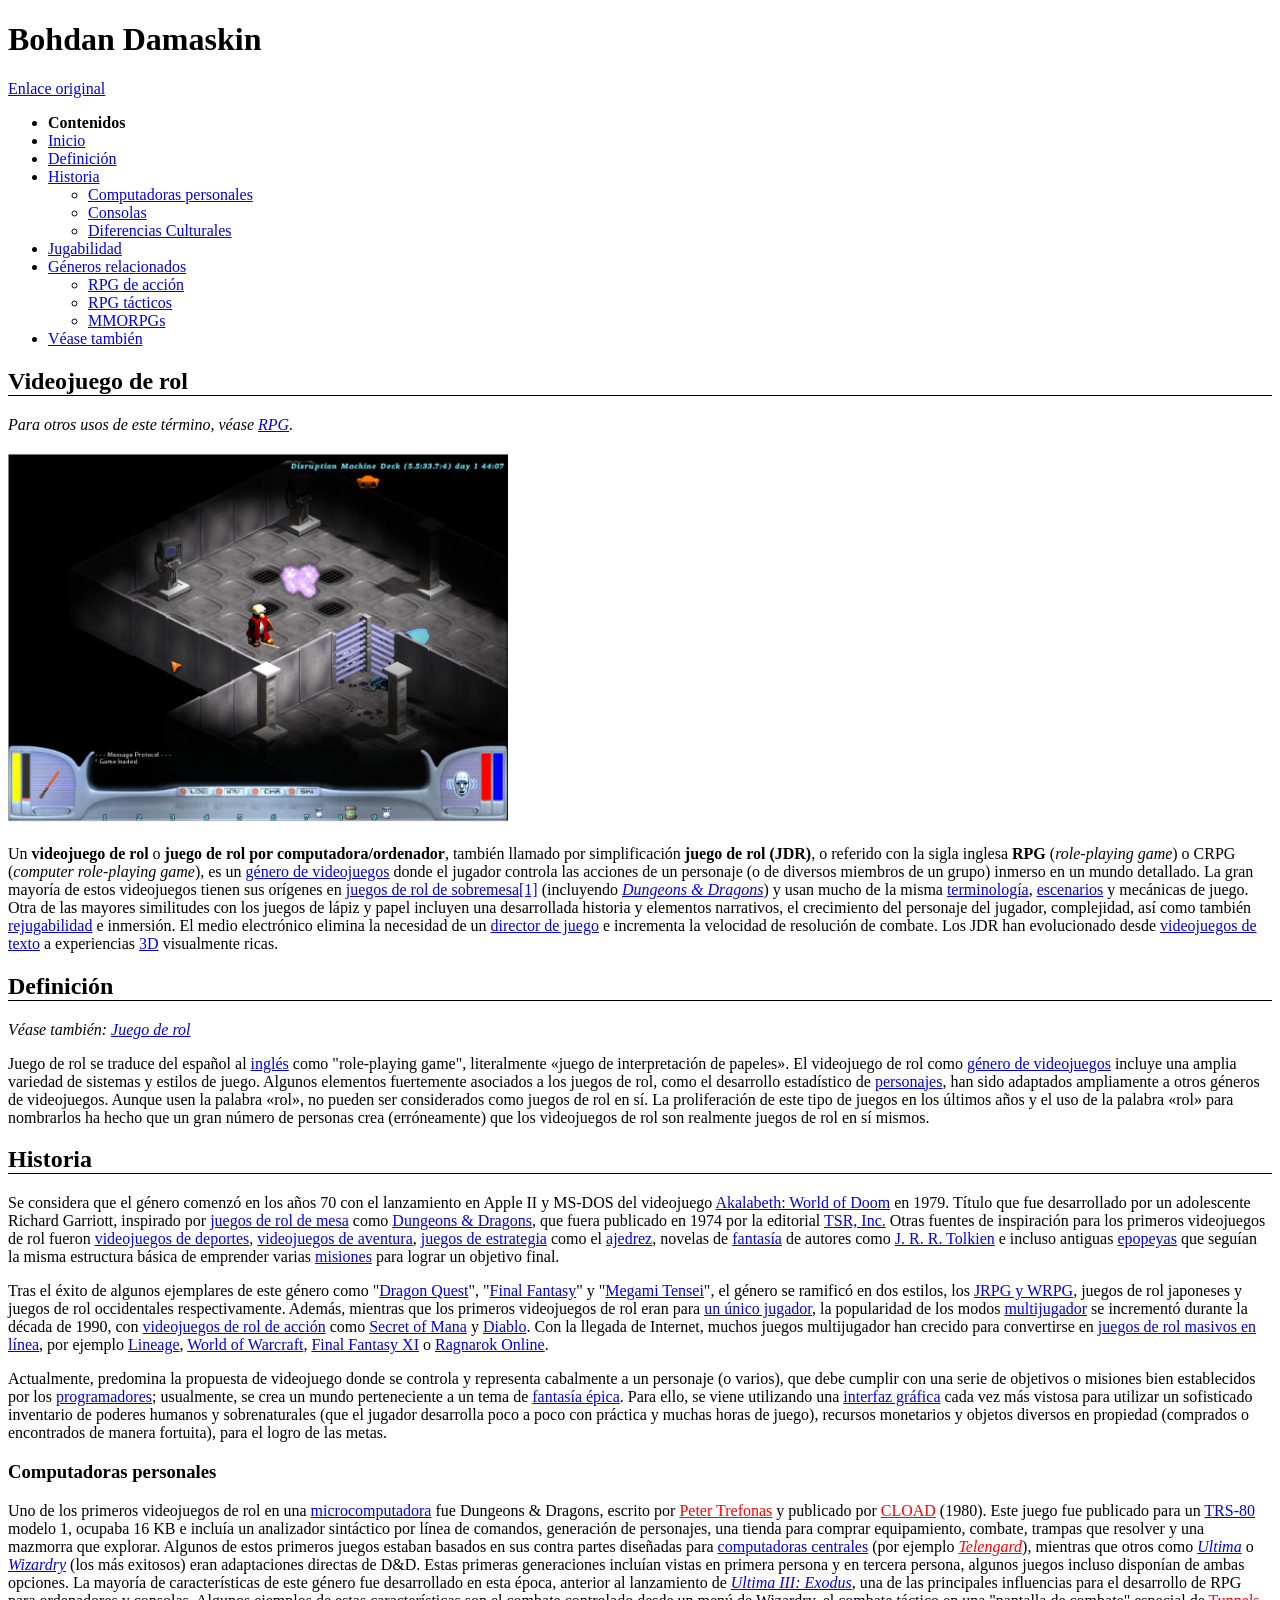
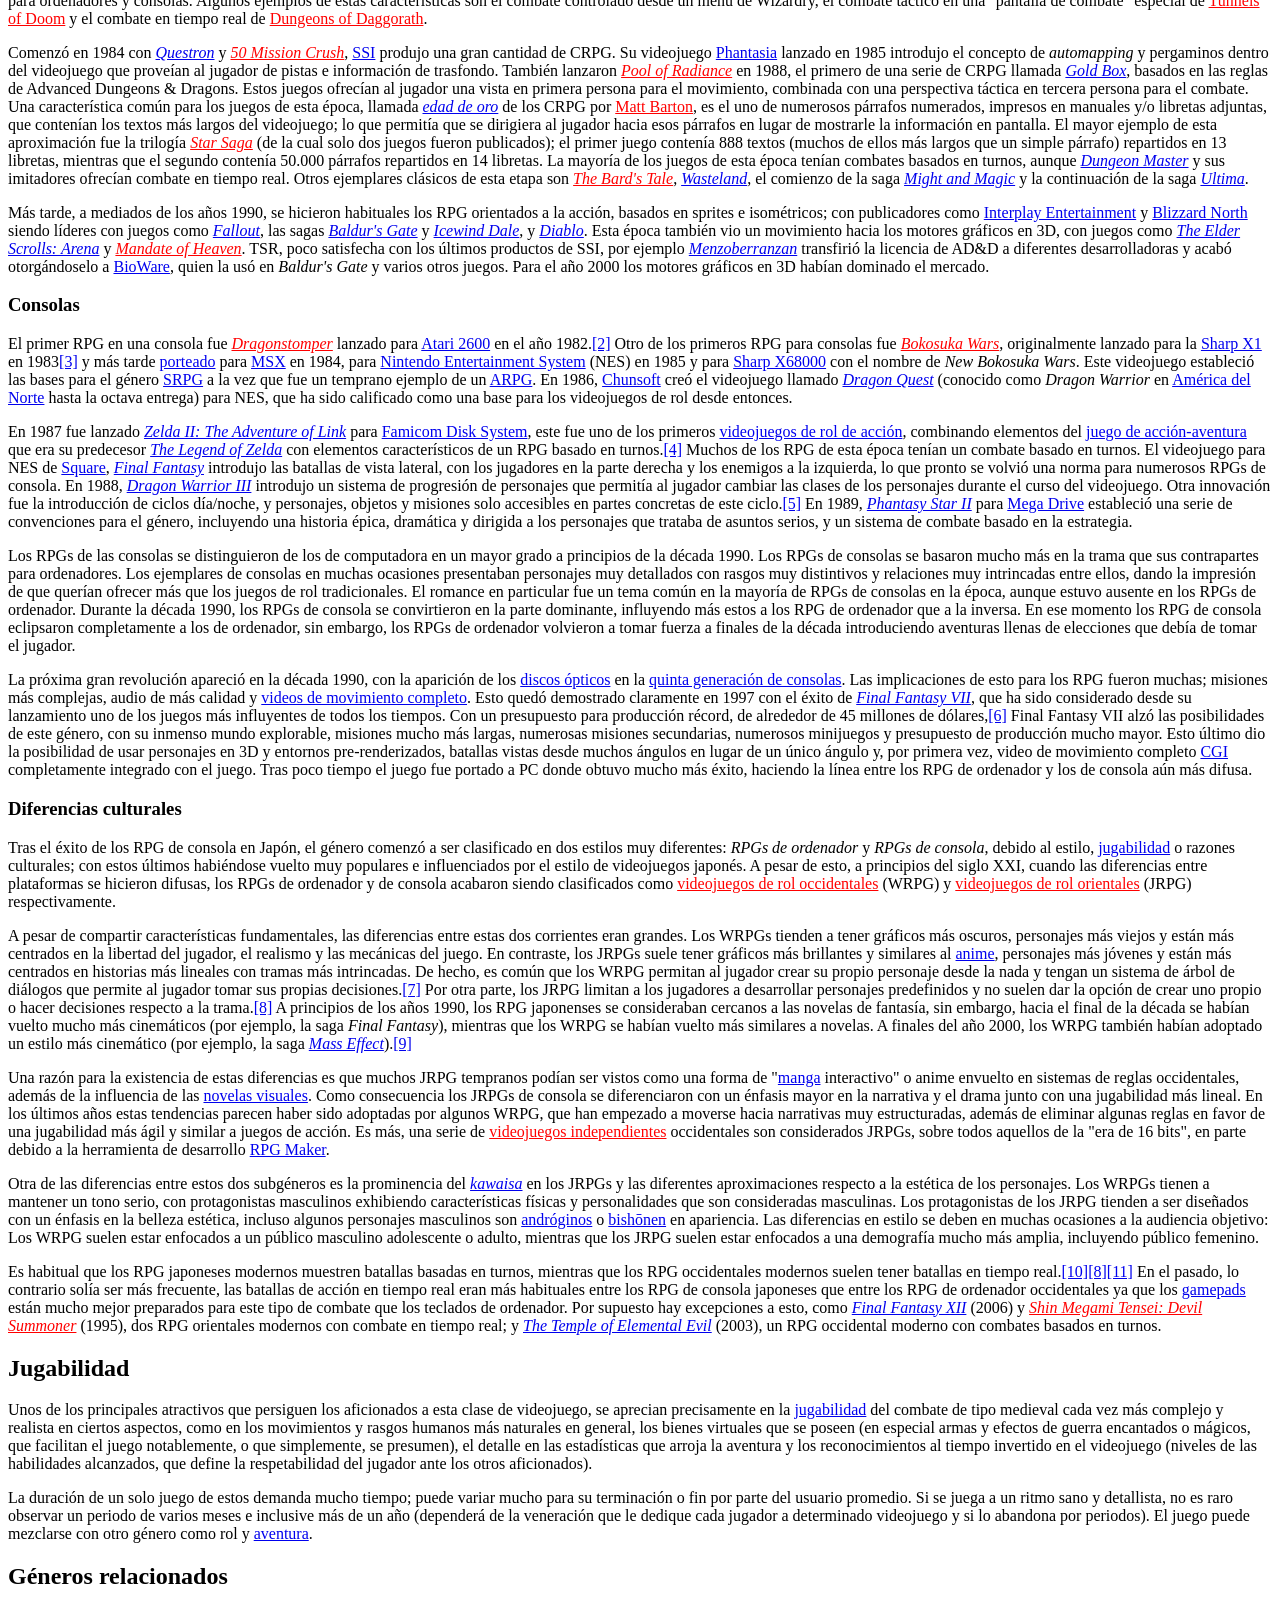
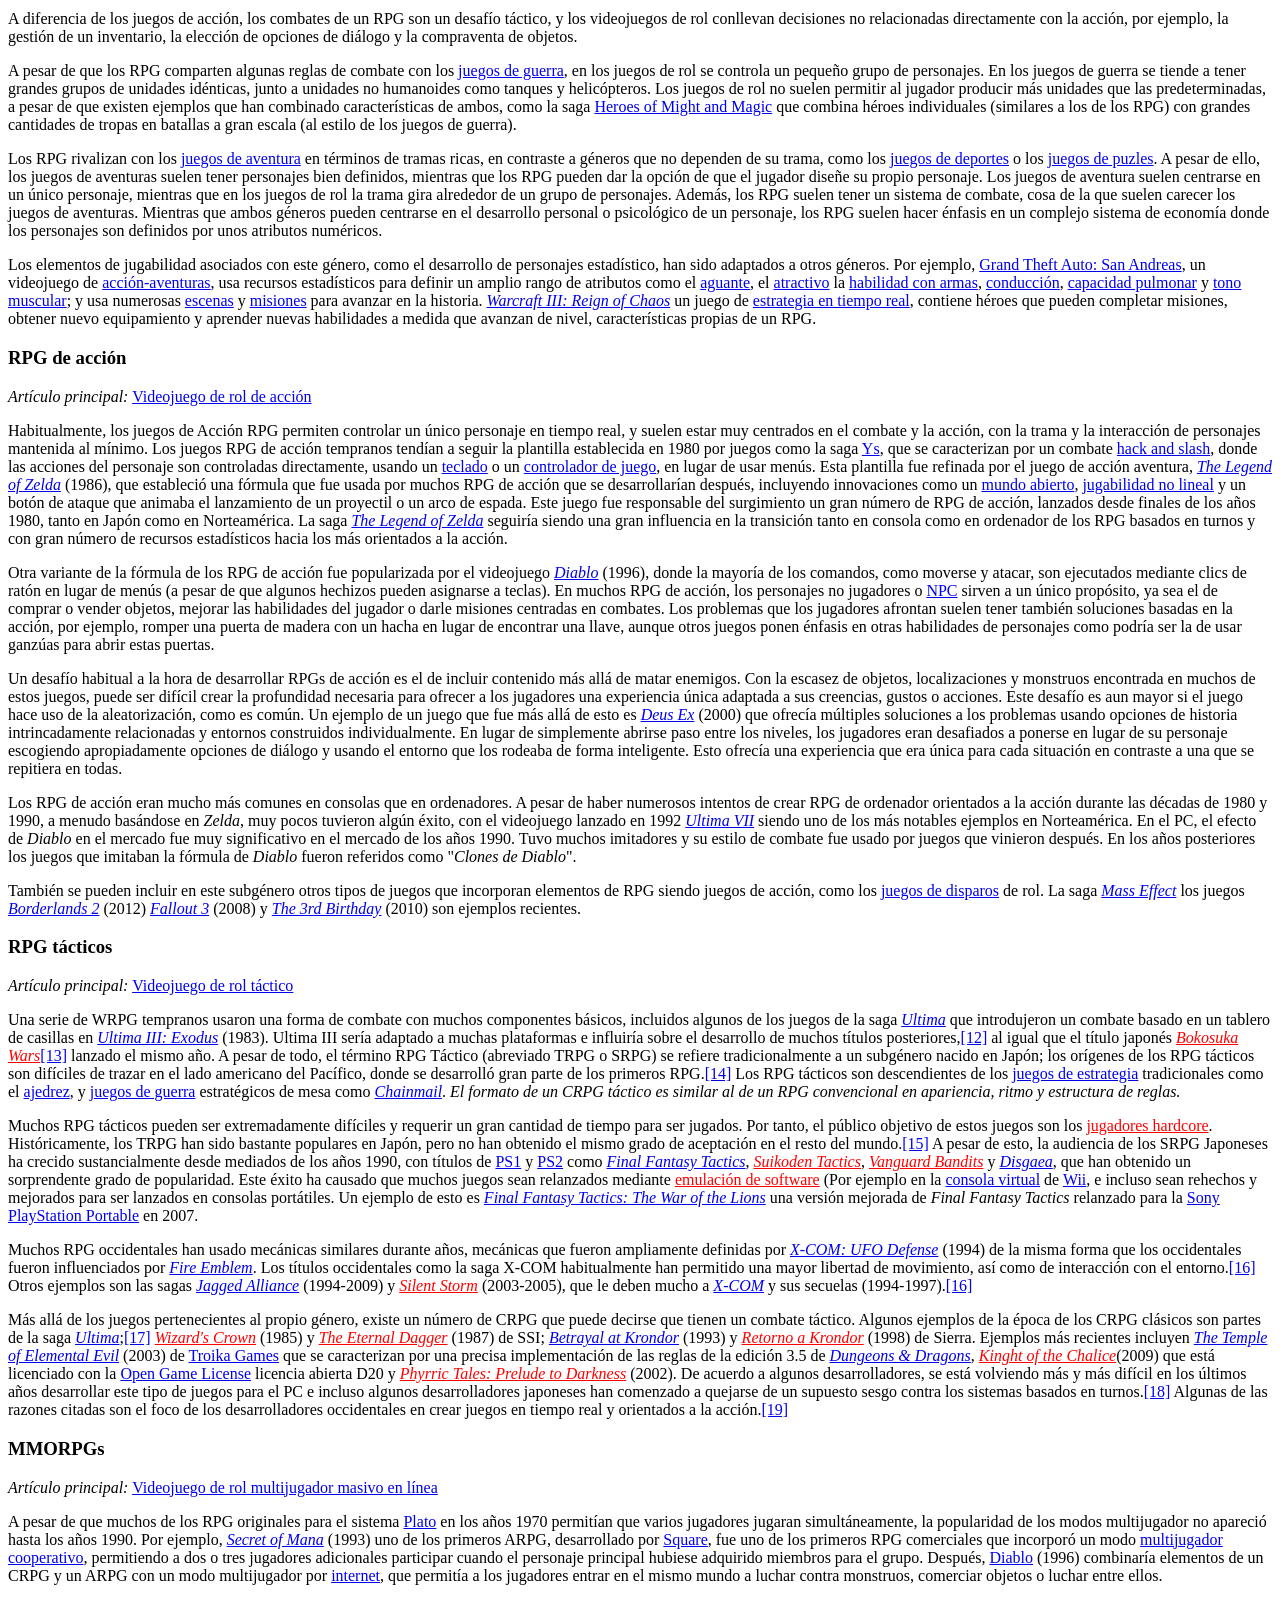
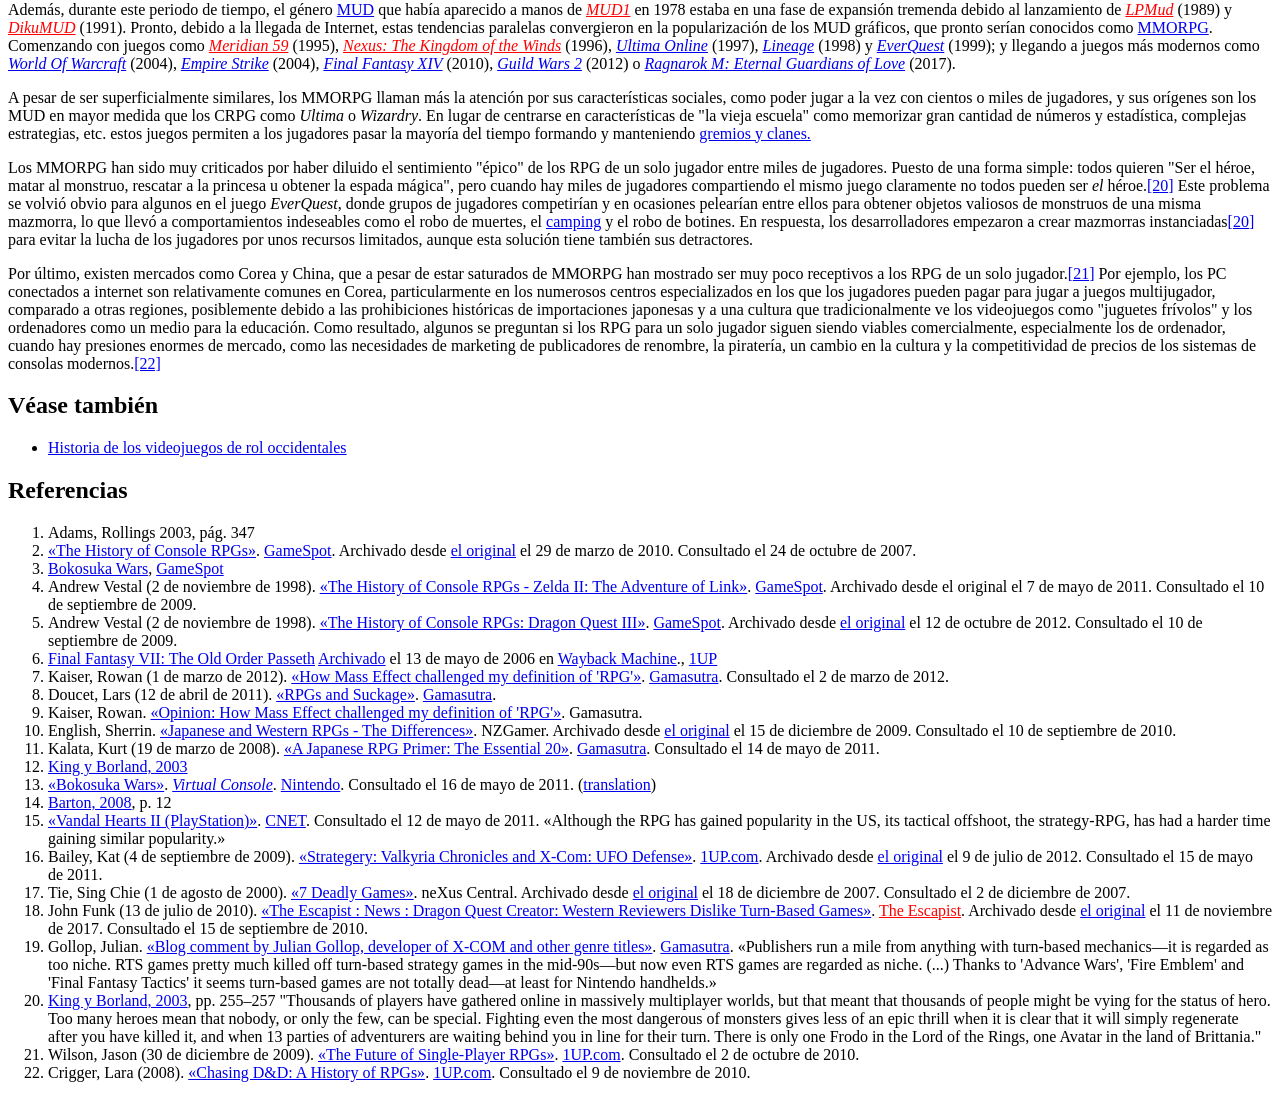
==== commit 7b6f08a7: "Commit all" ====
--- a/index.html
+++ b/index.html
@@ -12,42 +12,43 @@
         <nav>
             <ul>
                 <li><strong>Contenidos</strong></li>
-                <li><a href="#Inicio">Inicio</a></li>
-                <li><a href="#Definición">Definición</a></li>
-                <li><a href="#Historia">Historia</a>
+                <li><a href="#inicio">Inicio</a></li>
+                <li><a href="#definicion">Definición</a></li>
+                <li><a href="#historia">Historia</a>
                     <ul>
-                        <li><a href="#Computadoraspersonales">Computadoras personales</a></li>
-                        <li><a href="#Consolas">Consolas</a></li>
-                        <li><a href="#DiferenciasCulturales">Diferencias Culturales</a></li>
+                        <li><a href="#computadoraspersonales">Computadoras personales</a></li>
+                        <li><a href="#consolas">Consolas</a></li>
+                        <li><a href="#diferenciasculturales">Diferencias Culturales</a></li>
                     </ul>
                 </li>
-                <li><a href="#Génerosrelacionados">Géneros relacionados</a>
+                <li><a href="jugabilidad">Jugabilidad</a></li>
+                <li><a href="#generosrelacionados">Géneros relacionados</a>
                     <ul>
-                        <li><a href="#RPGdeacción">RPG de acción</a></li>
-                        <li><a href="#RPGtácticos">RPG tácticos</a></li>
-                        <li><a href="#MMORPGs">MMORPGs</a></li>
+                        <li><a href="#rpgdeacción">RPG de acción</a></li>
+                        <li><a href="#rpgtácticos">RPG tácticos</a></li>
+                        <li><a href="#mmorpgs">MMORPGs</a></li>
                     </ul>
                 </li>
-                <li><a href="#Véasetambién">Véase también</a></li>
+                <li><a href="#veasetambien">Véase también</a></li>
             </ul>
         </nav>
      <main>
 
         <section>
-            <h2 id="Inicio">Videojuego de rol</h2>
+            <h2 id="inicio">Videojuego de rol</h2>
             <p><em>Para otros usos de este término, véase <a href="https://es.wikipedia.org/wiki/RPG">RPG</a>.</em></p>
             <img src="imagenderpg.png" alt="Videojuego de rol" width="500">
             <p>Un <strong>videojuego de rol</strong> o <strong>juego de rol por computadora/ordenador</strong>, también llamado por simplificación <strong>juego de rol (JDR)</strong>, o referido con la sigla inglesa <strong>RPG</strong> (<em>role-playing game</em>) o CRPG (<em>computer role-playing game</em>), es un <a href="https://es.wikipedia.org/wiki/G%C3%A9nero_de_videojuegos">género de videojuegos</a> donde el jugador controla las acciones de un personaje (o de diversos miembros de un grupo) inmerso en un mundo detallado. La gran mayoría de estos videojuegos tienen sus orígenes en <a href="https://es.wikipedia.org/wiki/Juego_de_rol">juegos de rol de sobremesa</a><a href="#l1">[1]</a> (incluyendo <em><a href="https://es.wikipedia.org/wiki/Dungeons_&_Dragons">Dungeons & Dragons</a></em>) y usan mucho de la misma <a href="https://es.wikipedia.org/wiki/Categor%C3%ADa:T%C3%A9rminos_de_rol">terminología</a>, <a href="https://es.wikipedia.org/wiki/Escenario_de_campa%C3%B1a">escenarios</a> y mecánicas de juego. Otra de las mayores similitudes con los juegos de lápiz y papel incluyen una desarrollada historia y elementos narrativos, el crecimiento del personaje del jugador, complejidad, así como también <a href="https://es.wikipedia.org/wiki/Rejugabilidad">rejugabilidad</a> e inmersión. El medio electrónico elimina la necesidad de un <a href="https://es.wikipedia.org/wiki/Director_de_juego_(juegos_de_rol)">director de juego</a> e incrementa la velocidad de resolución de combate. Los JDR han evolucionado desde <a href="https://es.wikipedia.org/wiki/Videojuego_de_texto">videojuegos de texto</a> a experiencias <a href="https://es.wikipedia.org/wiki/Gr%C3%A1ficos_3D_por_computadora">3D</a> visualmente ricas.</p>
         </section>
 
         <section>
-            <h2 id="Definición">Definición</h2>
+            <h2 id="definicion">Definición</h2>
             <p><em>Véase también: <a href="https://es.wikipedia.org/wiki/Juego_de_rol">Juego de rol</a></em></p>
             <p>Juego de rol se traduce del español al <a href="https://es.wikipedia.org/wiki/Idioma_ingl%C3%A9s">inglés</a> como "role-playing game", literalmente «juego de interpretación de papeles». El videojuego de rol como <a href="https://es.wikipedia.org/wiki/G%C3%A9nero_de_videojuegos"> género de videojuegos</a> incluye una amplia variedad de sistemas y estilos de juego. Algunos elementos fuertemente asociados a los juegos de rol, como el desarrollo estadístico de <a href="https://es.wikipedia.org/wiki/Personaje_jugador_(videojuegos)">personajes</a>, han sido adaptados ampliamente a otros géneros de videojuegos. Aunque usen la palabra «rol», no pueden ser considerados como juegos de rol en sí. La proliferación de este tipo de juegos en los últimos años y el uso de la palabra «rol» para nombrarlos ha hecho que un gran número de personas crea (erróneamente) que los videojuegos de rol son realmente juegos de rol en sí mismos.</p>
         </section>
 
         <section>
-            <h2 id="Historia">Historia</h2>
+            <h2 id="historia">Historia</h2>
             <p>Se considera que el género comenzó en los años 70 con el lanzamiento en Apple II y MS-DOS del videojuego <a href="https://es.wikipedia.org/wiki/Akalabeth:_mundo_de_perdici%C3%B3n">Akalabeth: World of Doom</a> en 1979. Título que fue desarrollado por un adolescente Richard Garriott, inspirado por <a href="https://es.wikipedia.org/wiki/Juego_de_rol">juegos de rol de mesa</a> como <a href="https://es.wikipedia.org/wiki/Dungeons_&_Dragons">Dungeons & Dragons</a>, que fuera publicado en 1974 por la editorial <a href="https://es.wikipedia.org/wiki/TSR,_Inc.">TSR, Inc.</a> Otras fuentes de inspiración para los primeros videojuegos de rol fueron <a href="https://es.wikipedia.org/wiki/Videojuego_de_deportes">videojuegos de deportes</a>, <a href="https://es.wikipedia.org/wiki/Videojuego_de_aventura">videojuegos de aventura</a>, <a href="https://es.wikipedia.org/wiki/Juego_de_estrategia">juegos de estrategia</a> como el <a href="https://es.wikipedia.org/wiki/Ajedrez">ajedrez</a>, novelas de <a href="https://es.wikipedia.org/wiki/G%C3%A9nero_fant%C3%A1stico">fantasía</a> de autores como <a href="https://es.wikipedia.org/wiki/J._R._R._Tolkien">J. R. R. Tolkien</a> e incluso antiguas <a href="https://es.wikipedia.org/wiki/Epopeya">epopeyas</a> que seguían la misma estructura básica de emprender varias <a href="https://es.wikipedia.org/wiki/Misi%C3%B3n_(videojuegos)">misiones</a> para lograr un objetivo final.</p>
         
             <p>Tras el éxito de algunos ejemplares de este género como "<a href="https://es.wikipedia.org/wiki/Dragon_Quest">Dragon Quest</a>", "<a href="https://es.wikipedia.org/wiki/Final_Fantasy_(franquicia)">Final Fantasy</a>" y "<a href="https://es.wikipedia.org/wiki/Megami_Tensei">Megami Tensei</a>", el género se ramificó en dos estilos, los <a href="https://es.wikipedia.org/wiki/Anexo:Diferencias_culturales_en_videojuegos_de_rol">JRPG y WRPG</a>, juegos de rol japoneses y juegos de rol occidentales respectivamente. Además, mientras que los primeros videojuegos de rol eran para <a href="https://es.wikipedia.org/wiki/Videojuego_de_un_jugador">un único jugador</a>, la popularidad de los modos <a href="https://es.wikipedia.org/wiki/Videojuego_multijugador">multijugador</a> se incrementó durante la década de 1990, con <a href="https://es.wikipedia.org/wiki/Videojuego_de_rol_de_acci%C3%B3n">videojuegos de rol de acción</a> como <a href="https://es.wikipedia.org/wiki/Secret_of_Mana">Secret of Mana</a> y <a href="https://es.wikipedia.org/wiki/Diablo_(videojuego)">Diablo</a>. Con la llegada de Internet, muchos juegos multijugador han crecido para convertirse en <a href="https://es.wikipedia.org/wiki/Videojuego_de_rol_multijugador_masivo_en_l%C3%ADnea">juegos de rol masivos en línea</a>, por ejemplo <a href="https://es.wikipedia.org/wiki/Lineage">Lineage</a>, <a href="https://es.wikipedia.org/wiki/World_of_Warcraft">World of Warcraft</a>, <a href="https://es.wikipedia.org/wiki/Final_Fantasy_XI">Final Fantasy XI</a> o <a href="https://es.wikipedia.org/wiki/Ragnarok_Online">Ragnarok Online</a>.</p>
@@ -56,7 +57,7 @@
         </section>
         
         <section>
-            <h3 id="Computadoraspersonales">Computadoras personales</h3>
+            <h3 id="computadoraspersonales">Computadoras personales</h3>
             <p>Uno de los primeros videojuegos de rol en una <a href="https://es.wikipedia.org/wiki/Microcomputadora">microcomputadora</a> fue Dungeons & Dragons, escrito por <a href="https://es.wikipedia.org/wiki/Peter_Trefonas?action=edit&redlink=1" class="lnk-rojo">Peter Trefonas</a> y publicado por <a href="https://es.wikipedia.org/wiki/CLOAD?action=edit&redlink=1" class="lnk-rojo"> CLOAD</a> (1980). Este juego fue publicado para un <a href="https://es.wikipedia.org/wiki/TRS-80">TRS-80</a> modelo 1, ocupaba 16 KB e incluía un analizador sintáctico por línea de comandos, generación de personajes, una tienda para comprar equipamiento, combate, trampas que resolver y una mazmorra que explorar. Algunos de estos primeros juegos estaban basados en sus contra partes diseñadas para <a href="https://es.wikipedia.org/wiki/Unidad_central">computadoras centrales</a> (por ejemplo <a href="https://es.wikipedia.org/wiki/Telengard?action=edit&redlink=1" class="lnk-rojo"> <em>Telengard</em></a>), mientras que otros como <a href="https://es.wikipedia.org/wiki/Ultima"><em>Ultima</em></a> o <a href="https://es.wikipedia.org/wiki/Wizardry"><em>Wizardry</em></a> (los más exitosos) eran adaptaciones directas de D&D. Estas primeras generaciones incluían vistas en primera persona y en tercera persona, algunos juegos incluso disponían de ambas opciones. La mayoría de características de este género fue desarrollado en esta época, anterior al lanzamiento de <a href="https://es.wikipedia.org/wiki/Ultima_III:_Exodus"><em>Ultima III: Exodus</em></a>, una de las principales influencias para el desarrollo de RPG para ordenadores y consolas. Algunos ejemplos de estas características son el combate controlado desde un menú de Wizardry, el combate táctico en una "pantalla de combate" especial de <a href="https://es.wikipedia.org/wiki/Tunnels_of_Doom?action=edit&redlink=1" class="lnk-rojo">Tunnels of Doom</a> y el combate en tiempo real de <a href="https://es.wikipedia.org/wiki/Dungeons_of_Daggorath?action=edit&redlink=1" class="lnk-rojo">Dungeons of Daggorath</a>.</p>
 
             <p>Comenzó en 1984 con <a href="https://es.wikipedia.org/wiki/Questron"><em>Questron</em></a> y <a href="https://es.wikipedia.org/wiki/50_Mission_Crush?action=edit&redlink=1" class="lnk-rojo"><em>50 Mission Crush</em></a>, <a href="https://es.wikipedia.org/wiki/Strategic_Simulations,_Inc.?action=edit&redlink=1">SSI</a> produjo una gran cantidad de CRPG. Su videojuego <a href="https://es.wikipedia.org/wiki/Phantasia">Phantasia</a> lanzado en 1985 introdujo el concepto de <em>automapping</em> y pergaminos dentro del videojuego que proveían al jugador de pistas e información de trasfondo. También lanzaron <a href="https://es.wikipedia.org/wiki/Pool_of_Radiance?action=edit&redlink=1" class="lnk-rojo"><em>Pool of Radiance</em></a> en 1988, el primero de una serie de CRPG llamada <a href="https://es.wikipedia.org/wiki/Gold_Box"><em>Gold Box</em></a>, basados en las reglas de Advanced Dungeons & Dragons. Estos juegos ofrecían al jugador una vista en primera persona para el movimiento, combinada con una perspectiva táctica en tercera persona para el combate. Una característica común para los juegos de esta época, llamada <a href="https://es.wikipedia.org/wiki/Edad_de_oro"><em>edad de oro</em></a> de los CRPG por <a href="https://es.wikipedia.org/wiki/Matt_Barton?action=edit&redlink=1" class="lnk-rojo">Matt Barton</a>, es el uno de numerosos párrafos numerados, impresos en manuales y/o libretas adjuntas, que contenían los textos más largos del videojuego; lo que permitía que se dirigiera al jugador hacia esos párrafos en lugar de mostrarle la información en pantalla. El mayor ejemplo de esta aproximación fue la trilogía <a href="https://es.wikipedia.org/wiki/Star_Saga?action=edit&redlink=1" class="lnk-rojo"><em>Star Saga</em></a> (de la cual solo dos juegos fueron publicados); el primer juego contenía 888 textos (muchos de ellos más largos que un simple párrafo) repartidos en 13 libretas, mientras que el segundo contenía 50.000 párrafos repartidos en 14 libretas. La mayoría de los juegos de esta época tenían combates basados en turnos, aunque <a href="https://es.wikipedia.org/wiki/Director_de_juego_(juegos_de_rol)"><em>Dungeon Master</em></a> y sus imitadores ofrecían combate en tiempo real. Otros ejemplares clásicos de esta etapa son <a href="https://es.wikipedia.org/wiki/The_Bard's_Tale?action=edit&redlink=1" class="lnk-rojo"><em>The Bard's Tale</em></a>, <a href="https://es.wikipedia.org/wiki/Wasteland"><em>Wasteland</em></a>, el comienzo de la saga <a href="https://es.wikipedia.org/wiki/Might_and_Magic"><em>Might and Magic</em></a> y la continuación de la saga <a href="https://es.wikipedia.org/wiki/Ultima"><em>Ultima</em></a>.</p>
@@ -65,7 +66,7 @@
         </section>
 
         <section>
-            <h3 id="Consolas">Consolas</h3>
+            <h3 id="consolas">Consolas</h3>
 
             <p>El primer RPG en una consola fue <a href="https://es.wikipedia.org/wiki/Dragonstomper?action=edit&redlink=1" class="lnk-rojo"><em>Dragonstomper</em></a> lanzado para <a href="https://es.wikipedia.org/wiki/Atari_2600">Atari 2600</a> en el año 1982.<a href="#l2">[2]</a> Otro de los primeros RPG para consolas fue <a href="https://es.wikipedia.org/wiki/Bokosuka_Wars?action=edit&redlink=1" class="lnk-rojo"><em>Bokosuka Wars</em></a>, originalmente lanzado para la <a href="https://es.wikipedia.org/wiki/Sharp_X1">Sharp X1</a> en 1983<a href="#l3">[3]</a> y más tarde <a href="https://es.wikipedia.org/wiki/Portabilidad">porteado</a> para <a href="https://es.wikipedia.org/wiki/MSX">MSX</a> en 1984, para <a href="https://es.wikipedia.org/wiki/Nintendo_Entertainment_System">Nintendo Entertainment System</a> (NES) en 1985 y para <a href="https://es.wikipedia.org/wiki/Sharp_X68000">Sharp X68000</a> con el nombre de <em>New Bokosuka Wars</em>. Este videojuego estableció las bases para el género <a href="https://es.wikipedia.org/wiki/Videojuego_de_rol_t%C3%A1ctico">SRPG</a> a la vez que fue un temprano ejemplo de un <a href="https://es.wikipedia.org/wiki/Videojuego_de_rol_de_acci%C3%B3n">ARPG</a>. En 1986, <a href="https://es.wikipedia.org/wiki/Spike_Chunsoft">Chunsoft</a> creó el videojuego llamado <a href="https://es.wikipedia.org/wiki/Dragon_Quest"><em>Dragon Quest</em></a> (conocido como <em>Dragon Warrior</em> en <a href="https://es.wikipedia.org/wiki/Am%C3%A9rica_del_Norte">América del Norte</a> hasta la octava entrega) para NES, que ha sido calificado como una base para los videojuegos de rol desde entonces.</p>
 
@@ -77,7 +78,7 @@
         </section>
 
         <section>
-            <h3 id="DiferenciasCulturales">Diferencias culturales</h3>
+            <h3 id="diferenciasculturales">Diferencias culturales</h3>
             <p>Tras el éxito de los RPG de consola en Japón, el género comenzó a ser clasificado en dos estilos muy diferentes: <em>RPGs de ordenador</em> y <em>RPGs de consola</em>, debido al estilo, <a href="https://es.wikipedia.org/wiki/Jugabilidad">jugabilidad</a> o razones culturales; con estos últimos habiéndose vuelto muy populares e influenciados por el estilo de videojuegos japonés. A pesar de esto, a principios del siglo XXI, cuando las diferencias entre plataformas se hicieron difusas, los RPGs de ordenador y de consola acabaron siendo clasificados como <a href="https://es.wikipedia.org/wiki/Videojuegos_de_rol_occidentales?action=edit&redlink=1" class="lnk-rojo">videojuegos de rol occidentales</a> (WRPG) y <a href="https://es.wikipedia.org/wiki/Videojuegos_de_rol_orientales?action=edit&redlink=1" class="lnk-rojo">videojuegos de rol orientales</a> (JRPG) respectivamente.</p>
 
             <p>A pesar de compartir características fundamentales, las diferencias entre estas dos corrientes eran grandes. Los WRPGs tienden a tener gráficos más oscuros, personajes más viejos y están más centrados en la libertad del jugador, el realismo y las mecánicas del juego. En contraste, los JRPGs suele tener gráficos más brillantes y similares al <a href="https://es.wikipedia.org/wiki/Anime">anime</a>, personajes más jóvenes y están más centrados en historias más lineales con tramas más intrincadas. De hecho, es común que los WRPG permitan al jugador crear su propio personaje desde la nada y tengan un sistema de árbol de diálogos que permite al jugador tomar sus propias decisiones.<a href="#l7">[7]</a> Por otra parte, los JRPG limitan a los jugadores a desarrollar personajes predefinidos y no suelen dar la opción de crear uno propio o hacer decisiones respecto a la trama.<a href="#l8">[8]</a> A principios de los años 1990, los RPG japonenses se consideraban cercanos a las novelas de fantasía, sin embargo, hacia el final de la década se habían vuelto mucho más cinemáticos (por ejemplo, la saga <em>Final Fantasy</em>), mientras que los WRPG se habían vuelto más similares a novelas. A finales del año 2000, los WRPG también habían adoptado un estilo más cinemático (por ejemplo, la saga <a href="https://es.wikipedia.org/wiki/Mass_Effect"><em>Mass Effect</em></a>).<a href="#l9">[9]</a></p>
@@ -90,14 +91,14 @@
         </section>
 
         <section>
-            <h2>Jugabilidad</h2>
+            <h2 id="jugabilidad">Jugabilidad</h2>
             <p>Unos de los principales atractivos que persiguen los aficionados a esta clase de videojuego, se aprecian precisamente en la <a href="https://es.wikipedia.org/wiki/Jugabilidad">jugabilidad</a> del combate de tipo medieval cada vez más complejo y realista en ciertos aspectos, como en los movimientos y rasgos humanos más naturales en general, los bienes virtuales que se poseen (en especial armas y efectos de guerra encantados o mágicos, que facilitan el juego notablemente, o que simplemente, se presumen), el detalle en las estadísticas que arroja la aventura y los reconocimientos al tiempo invertido en el videojuego (niveles de las habilidades alcanzados, que define la respetabilidad del jugador ante los otros aficionados).</p>
 
      <p>La duración de un solo juego de estos demanda mucho tiempo; puede variar mucho para su terminación o fin por parte del usuario promedio. Si se juega a un ritmo sano y detallista, no es raro observar un periodo de varios meses e inclusive más de un año (dependerá de la veneración que le dedique cada jugador a determinado videojuego y si lo abandona por periodos). El juego puede mezclarse con otro género como rol y <a href="https://es.wikipedia.org/wiki/Videojuego_de_aventura">aventura</a>.</p>
         </section>
 
         <section>
-            <h2 id="Génerosrelacionados">Géneros relacionados</h2>
+            <h2 id="generosrelacionados">Géneros relacionados</h2>
             <p>A diferencia de los juegos de acción, los combates de un RPG son un desafío táctico, y los videojuegos de rol conllevan decisiones no relacionadas directamente con la acción, por ejemplo, la gestión de un inventario, la elección de opciones de diálogo y la compraventa de objetos.</p>
 
             <p>A pesar de que los RPG comparten algunas reglas de combate con los <a href="https://es.wikipedia.org/wiki/Videojuego_de_guerra">juegos de guerra</a>, en los juegos de rol se controla un pequeño grupo de personajes. En los juegos de guerra se tiende a tener grandes grupos de unidades idénticas, junto a unidades no humanoides como tanques y helicópteros. Los juegos de rol no suelen permitir al jugador producir más unidades que las predeterminadas, a pesar de que existen ejemplos que han combinado características de ambos, como la saga <a href="https://es.wikipedia.org/wiki/Heroes_of_Might_and_Magic">Heroes of Might and Magic</a> que combina héroes individuales (similares a los de los RPG) con grandes cantidades de tropas en batallas a gran escala (al estilo de los juegos de guerra).</p>
@@ -108,7 +109,7 @@
         </section>
 
         <section>
-            <h3 id="RPGdeacción">RPG de acción</h3>
+            <h3 id="rpgdeaccion">RPG de acción</h3>
             <p><em>Artículo principal:</em> <a href="https://es.wikipedia.org/wiki/Videojuego_de_rol_de_acci%C3%B3n">Videojuego de rol de acción</a></p>
 
             <p>Habitualmente, los juegos de Acción RPG permiten controlar un único personaje en tiempo real, y suelen estar muy centrados en el combate y la acción, con la trama y la interacción de personajes mantenida al mínimo. Los juegos RPG de acción tempranos tendían a seguir la plantilla establecida en 1980 por juegos como la saga <a href="https://es.wikipedia.org/wiki/Ys_(serie)">Ys</a>, que se caracterizan por un combate <a href="https://es.wikipedia.org/wiki/Hack_and_slash">hack and slash</a>, donde las acciones del personaje son controladas directamente, usando un <a href="https://es.wikipedia.org/wiki/Teclado_(inform%C3%A1tica)">teclado</a> o un <a href="https://es.wikipedia.org/wiki/Controlador_de_videojuego">controlador de juego</a>, en lugar de usar menús. Esta plantilla fue refinada por el juego de acción aventura, <a href="https://es.wikipedia.org/wiki/The_Legend_of_Zelda"><em>The Legend of Zelda</em></a> (1986), que estableció una fórmula que fue usada por muchos RPG de acción que se desarrollarían después, incluyendo innovaciones como un <a href="https://es.wikipedia.org/wiki/Videojuego_de_mundo_abierto">mundo abierto</a>, <a href="https://es.wikipedia.org/wiki/Videojuego_no_lineal">jugabilidad no lineal</a> y un botón de ataque que animaba el lanzamiento de un proyectil o un arco de espada. Este juego fue responsable del surgimiento un gran número de RPG de acción, lanzados desde finales de los años 1980, tanto en Japón como en Norteamérica. La saga <a href="https://es.wikipedia.org/wiki/The_Legend_of_Zelda"><em>The Legend of Zelda</em></a> seguiría siendo una gran influencia en la transición tanto en consola como en ordenador de los RPG basados en turnos y con gran número de recursos estadísticos hacia los más orientados a la acción.</p>
@@ -123,7 +124,7 @@
         </section>
 
         <section>
-            <h3 id="RPGtácticos">RPG tácticos</h3>
+            <h3 id="rpgtacticos">RPG tácticos</h3>
             <p><em>Artículo principal:</em> <a href="https://es.wikipedia.org/wiki/Videojuego_de_rol_t%C3%A1ctico">Videojuego de rol táctico</a></p>
             <p>Una serie de WRPG tempranos usaron una forma de combate con muchos componentes básicos, incluidos algunos de los juegos de la saga <a href="https://es.wikipedia.org/wiki/Ultima"><em>Ultima</em></a> que introdujeron un combate basado en un tablero de casillas en <a href="https://es.wikipedia.org/wiki/Ultima_III:_Exodus"><em>Ultima III: Exodus</em></a> (1983). Ultima III sería adaptado a muchas plataformas e influiría sobre el desarrollo de muchos títulos posteriores,<a href="#l12">[12]</a> al igual que el título japonés <a href="https://es.wikipedia.org/wiki/Bokosuka_Wars?action=edit&redlink=1" class="lnk-rojo"><em>Bokosuka Wars</em></a><a href="#l13">[13]</a> lanzado el mismo año. A pesar de todo, el término RPG Táctico (abreviado TRPG o SRPG) se refiere tradicionalmente a un subgénero nacido en Japón; los orígenes de los RPG tácticos son difíciles de trazar en el lado americano del Pacífico, donde se desarrolló gran parte de los primeros RPG.<a href="l14">[14]</a> Los RPG tácticos son descendientes de los <a href="https://es.wikipedia.org/wiki/Juego_de_estrategia">juegos de estrategia</a> tradicionales como el <a href="https://es.wikipedia.org/wiki/Ajedrez">ajedrez</a>, y <a href="https://es.wikipedia.org/wiki/Juego_de_guerra">juegos de guerra</a> estratégicos de mesa como <a href="https://es.wikipedia.org/wiki/Chainmail"><em>Chainmail</em></a>. <em>El formato de un CRPG táctico es similar al de un RPG convencional en apariencia, ritmo y estructura de reglas.</em></p>
 
@@ -135,7 +136,7 @@
         </section>
 
         <section>
-            <h3 id="MMORPGs">MMORPGs</h3>
+            <h3 id="mmorpgs">MMORPGs</h3>
             <p><em>Artículo principal:</em> <a href="https://es.wikipedia.org/wiki/Videojuego_de_rol_multijugador_masivo_en_l%C3%ADnea">Videojuego de rol multijugador masivo en línea</a>  </p>
             <p>A pesar de que muchos de los RPG originales para el sistema <a href="https://es.wikipedia.org/wiki/Programmed_Logic_Automated_Teaching_Operations">Plato</a> en los años 1970 permitían que varios jugadores jugaran simultáneamente, la popularidad de los modos multijugador no apareció hasta los años 1990. Por ejemplo, <a href="https://es.wikipedia.org/wiki/Secret_of_Mana"><em>Secret of Mana</em></a> (1993) uno de los primeros ARPG, desarrollado por <a href="https://es.wikipedia.org/wiki/Squaresoft">Square</a>, fue uno de los primeros RPG comerciales que incorporó un modo <a href="https://es.wikipedia.org/wiki/Videojuego_cooperativo">multijugador cooperativo</a>, permitiendo a dos o tres jugadores adicionales participar cuando el personaje principal hubiese adquirido miembros para el grupo. Después, <a href="https://es.wikipedia.org/wiki/Diablo_(videojuego)">Diablo</a> (1996) combinaría elementos de un CRPG y un ARPG con un modo multijugador por <a href="https://es.wikipedia.org/wiki/Internet">internet</a>, que permitía a los jugadores entrar en el mismo mundo a luchar contra monstruos, comerciar objetos o luchar entre ellos.</p>
 
--- a/index.css
+++ b/index.css
@@ -1,3 +1,18 @@
 .lnk-rojo{
     color: red;
+}
+body{
+    font-family: Georgia;
+}
+#inicio{
+    border-bottom: solid 1px black;
+}
+#definicion{
+    border-bottom: solid 1px black;
+}
+#historia{
+    border-bottom: solid 1px black;
+}
+nav{
+    list-style: none;
 }
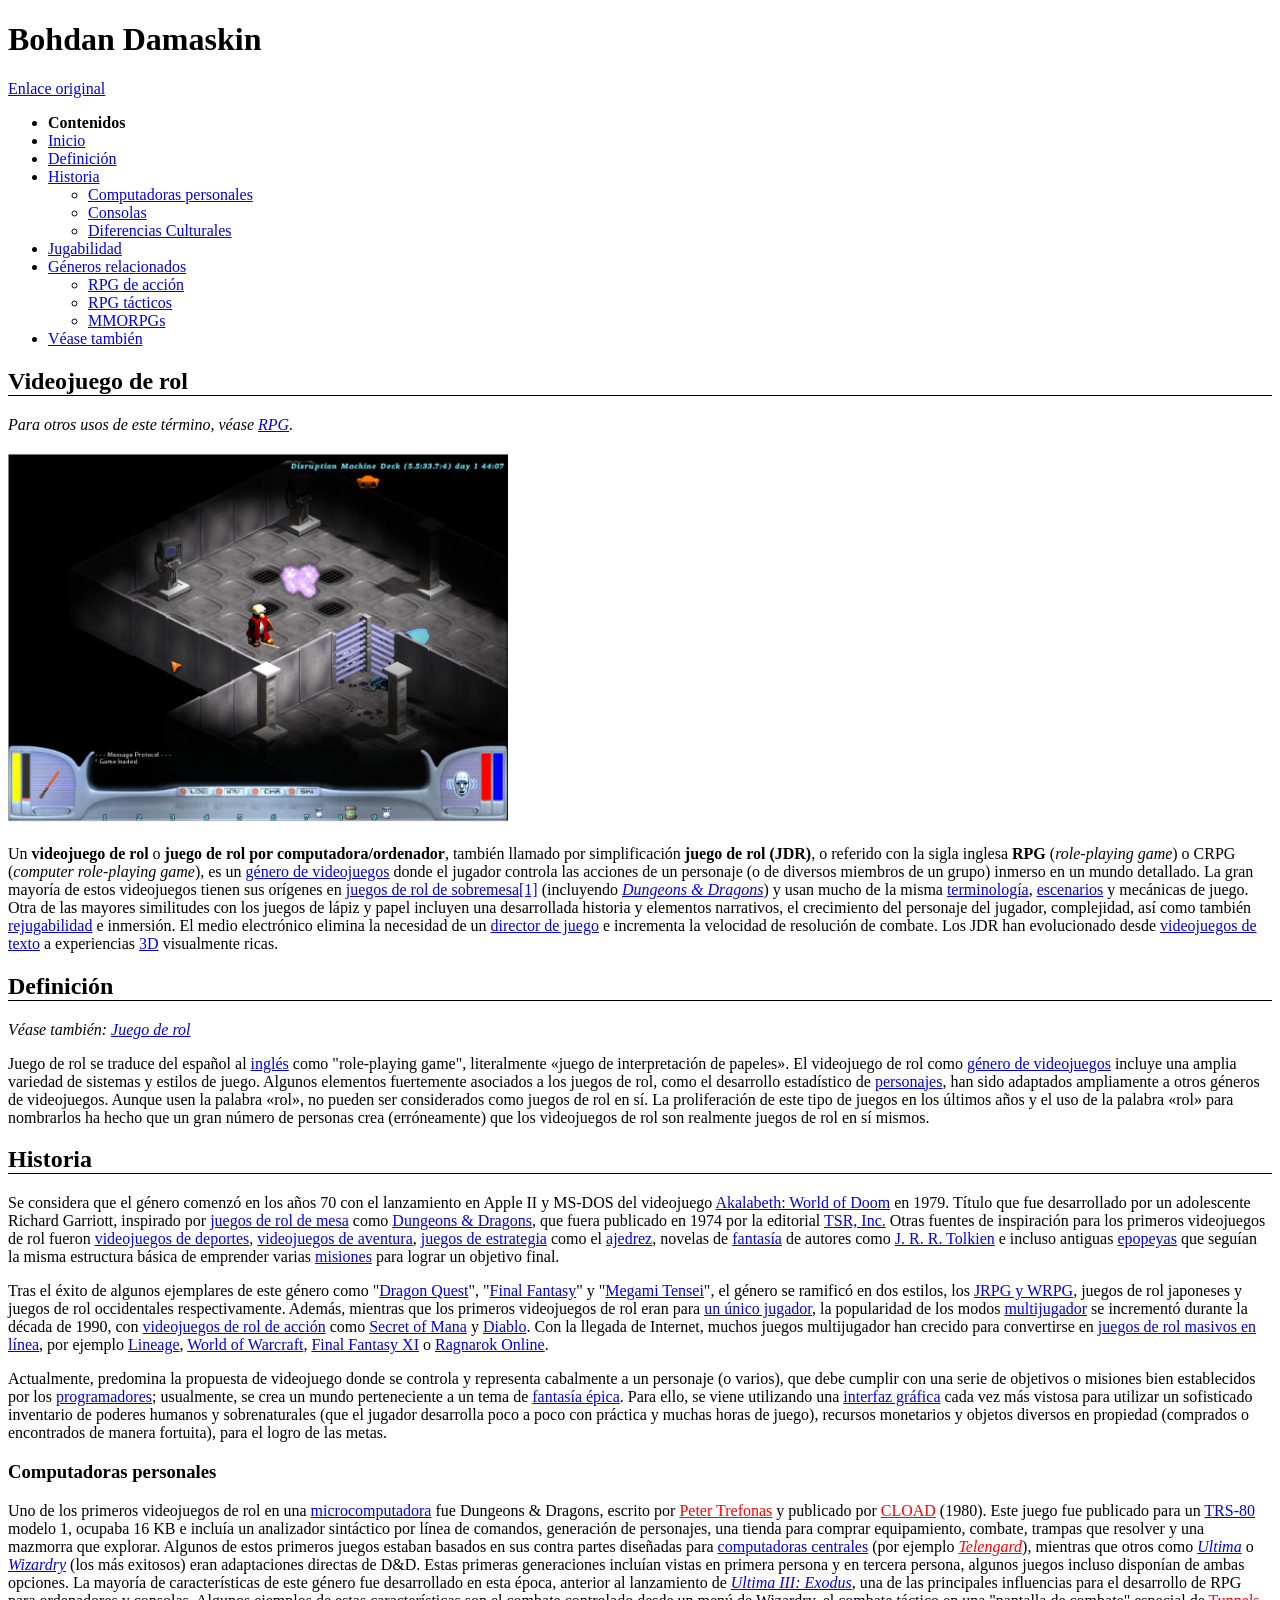
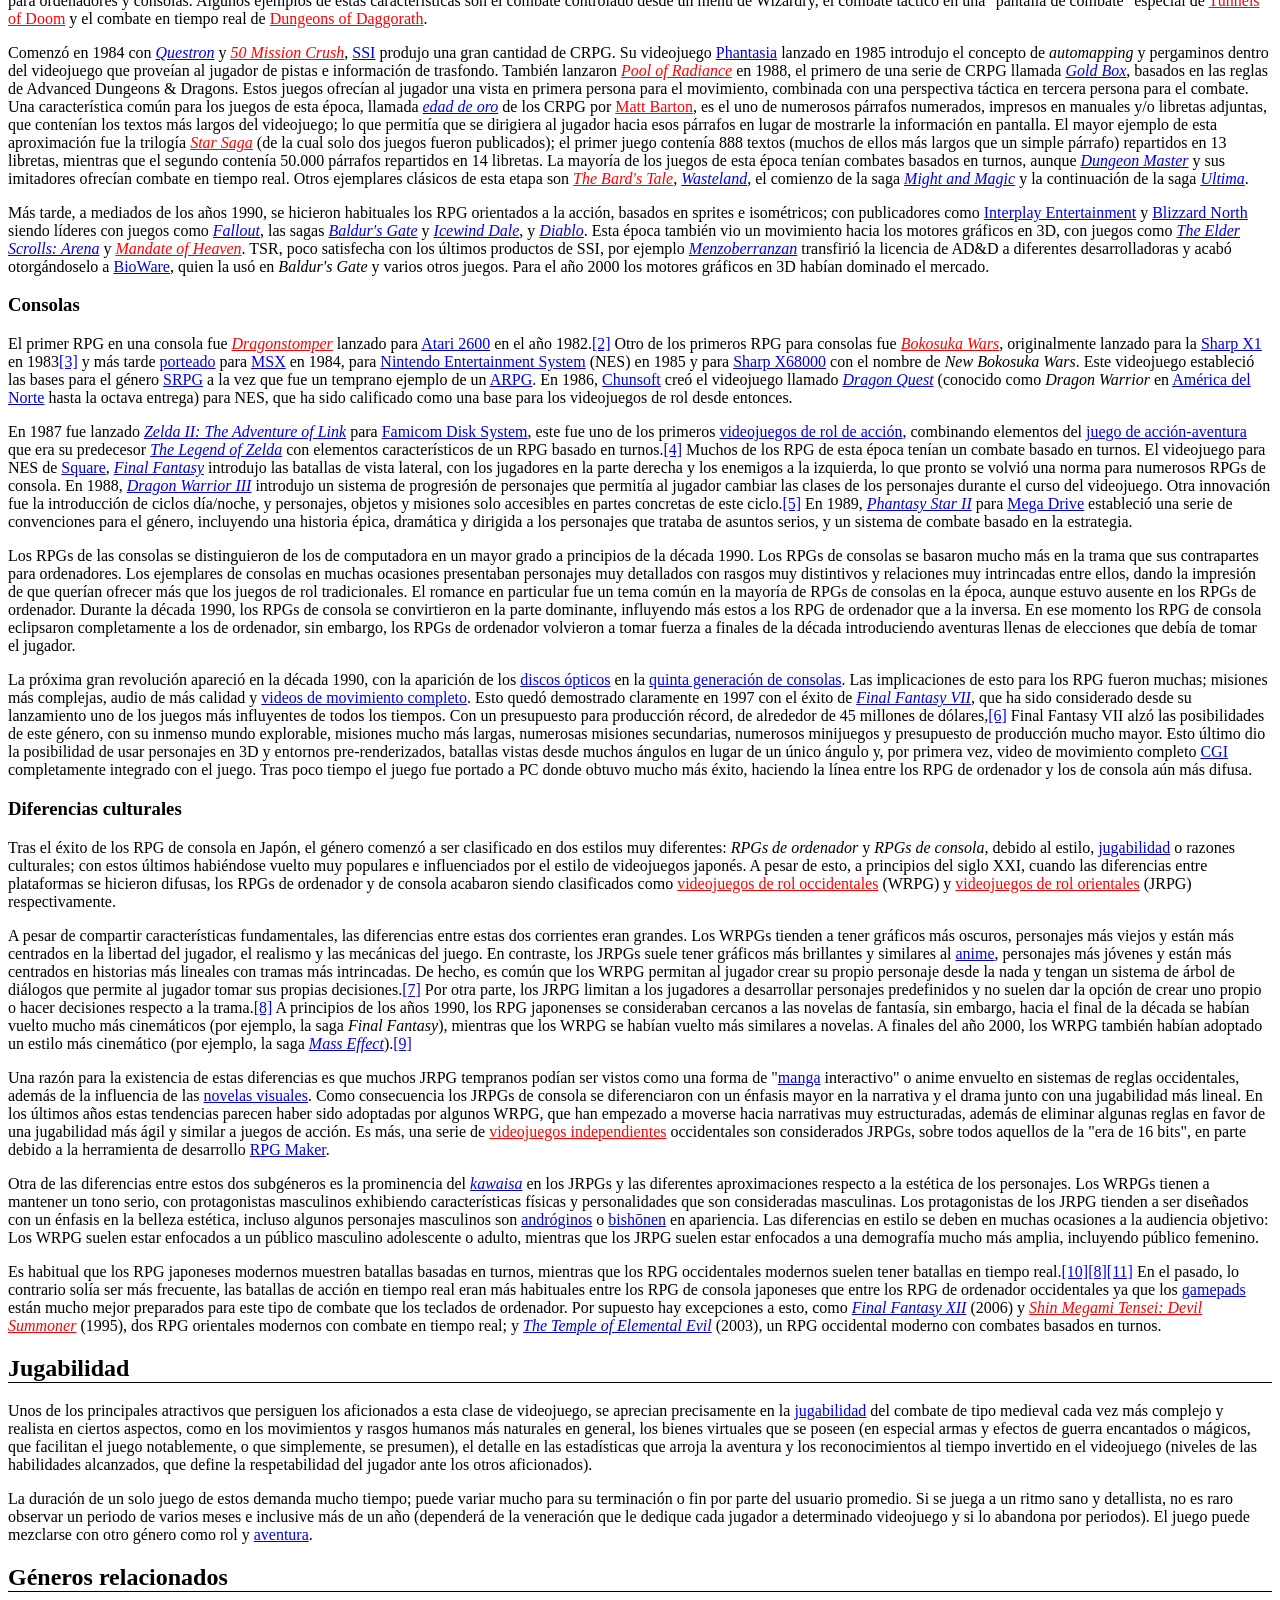
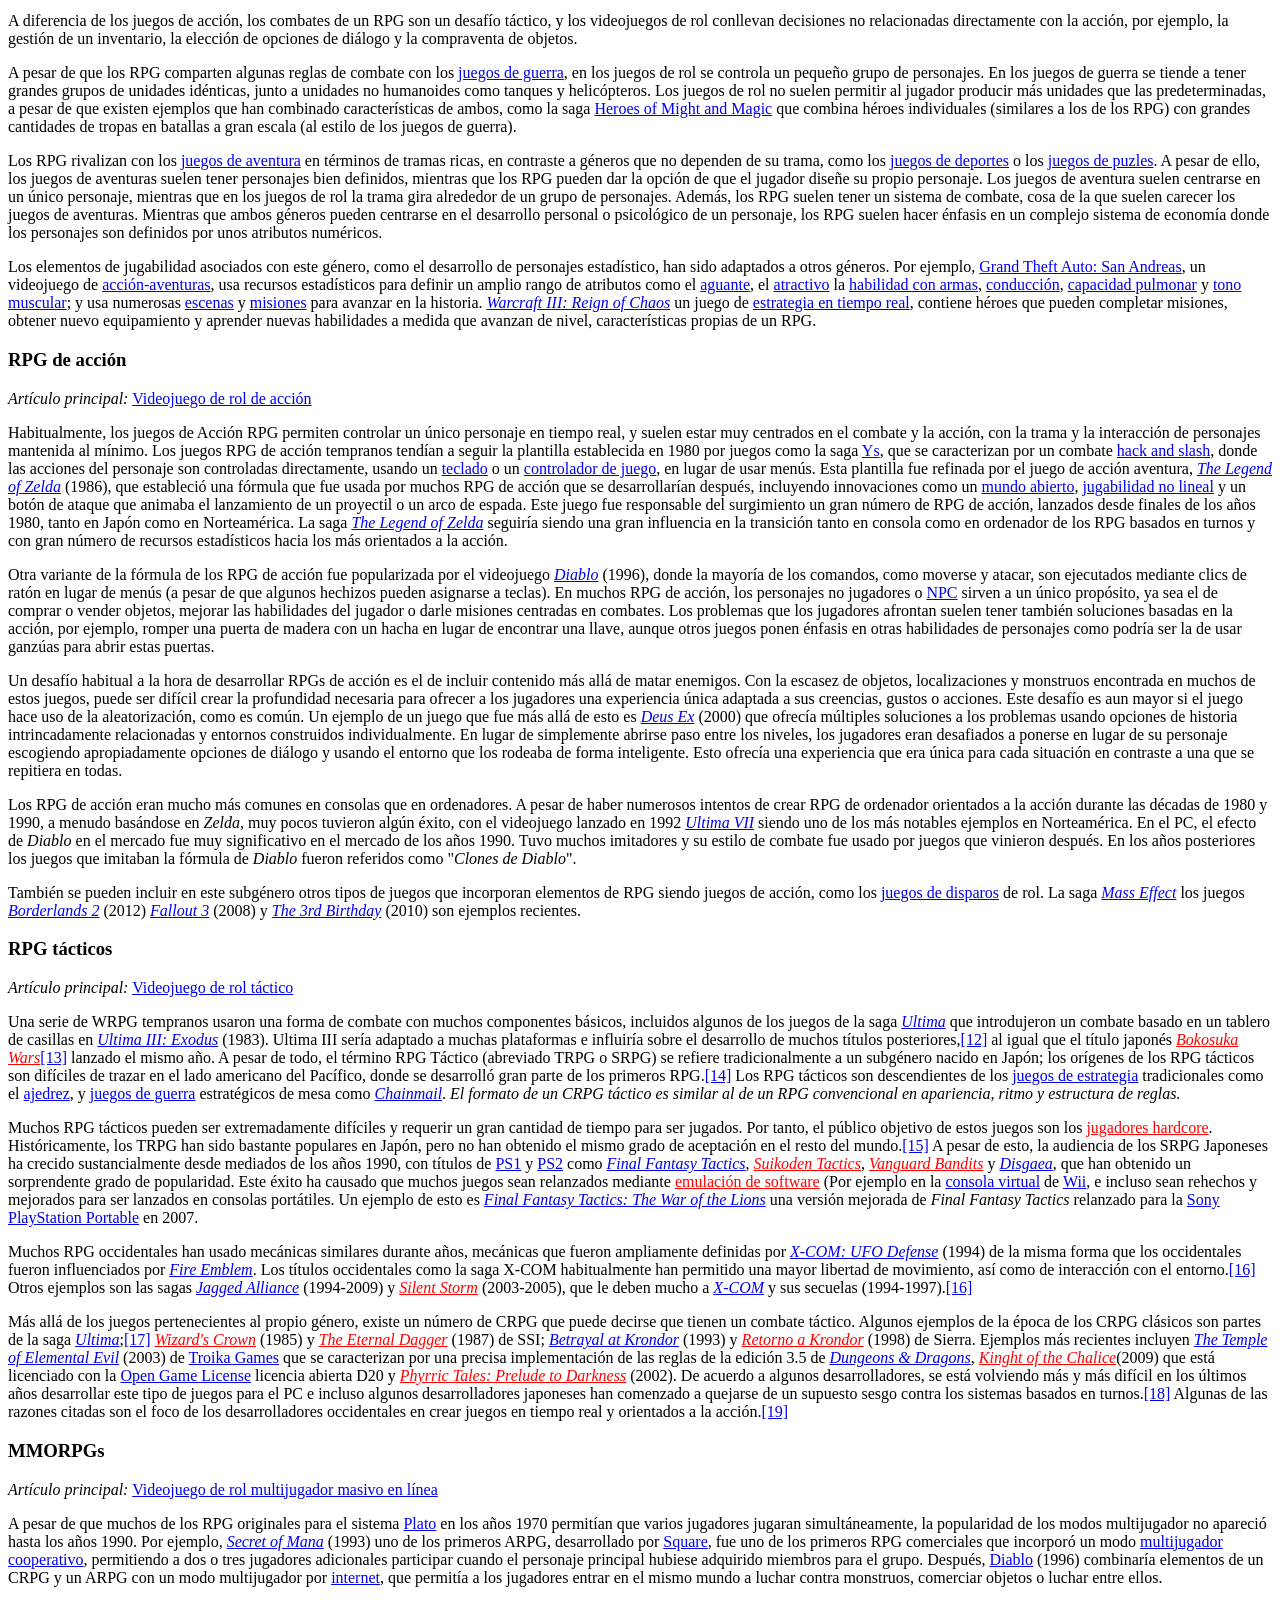
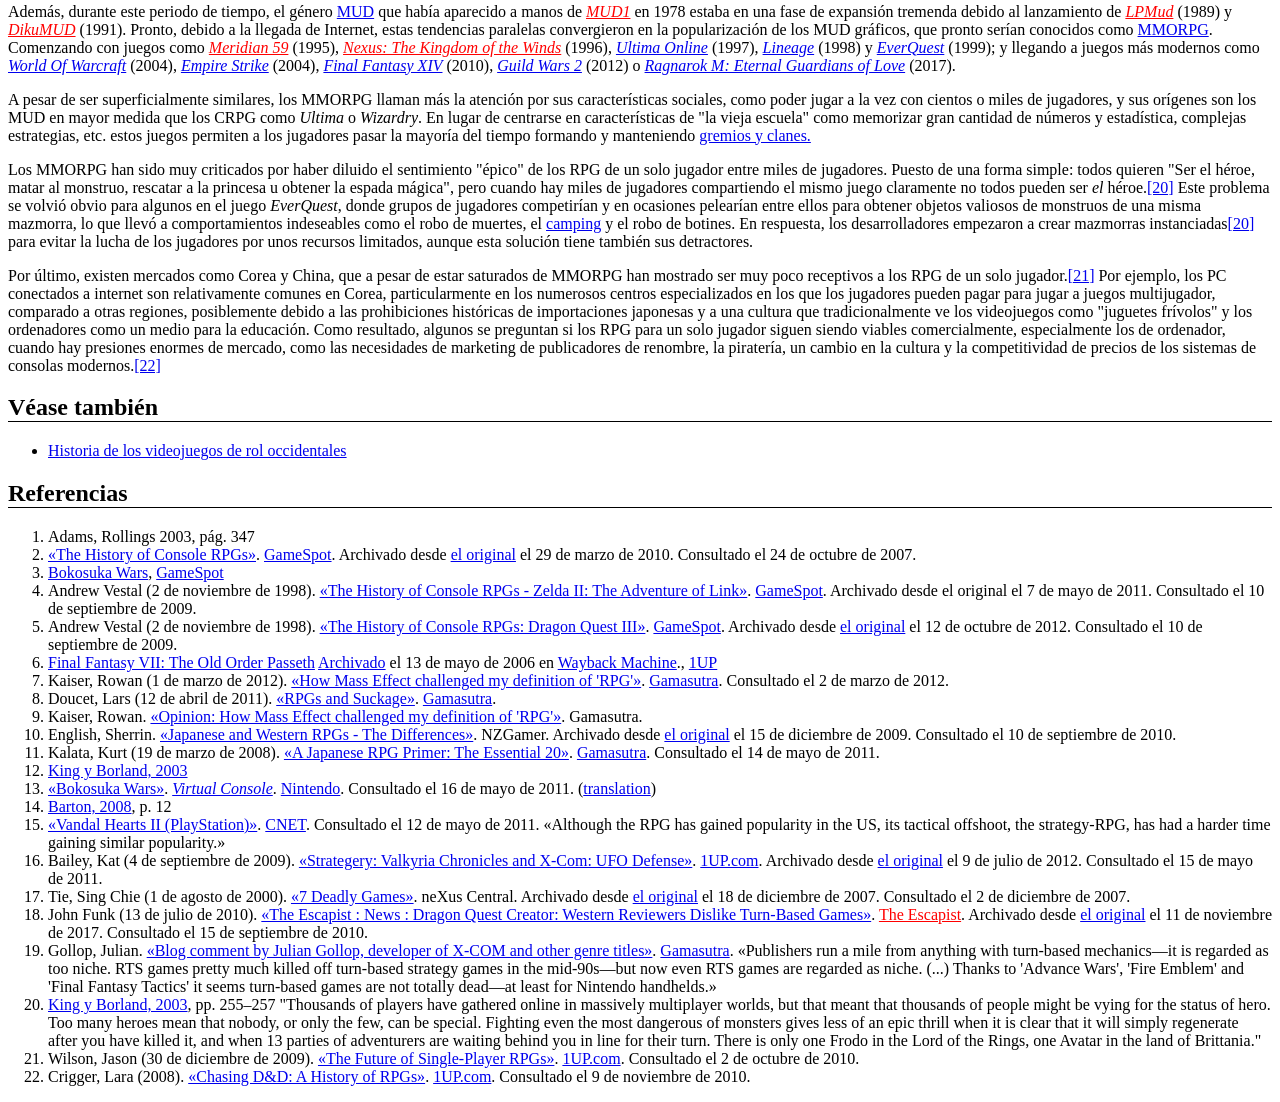
==== commit 6f1d9f6b: "Commit" ====
--- a/index.html
+++ b/index.html
@@ -151,7 +151,7 @@
     </main>
 
     <footer>
-        <h2 id="Véasetambién">Véase también</h2>
+        <h2 id="veasetambien">Véase también</h2>
         <ul><li><a href="https://es.wikipedia.org/wiki/Historia_de_los_videojuegos_de_rol_occidentales">Historia de los videojuegos de rol occidentales</a></li>
         </ul>
 
--- a/index.css
+++ b/index.css
@@ -13,6 +13,15 @@
 #historia{
     border-bottom: solid 1px black;
 }
-nav{
-    list-style: none;
-}+header nav{
+    list-style-type: none;
+}
+#jugabilidad{
+    border-bottom: solid 1px black;
+}
+#generosrelacionados{
+    border-bottom: solid 1px black;
+}
+footer h2{
+    border-bottom: solid 1px black;
+}
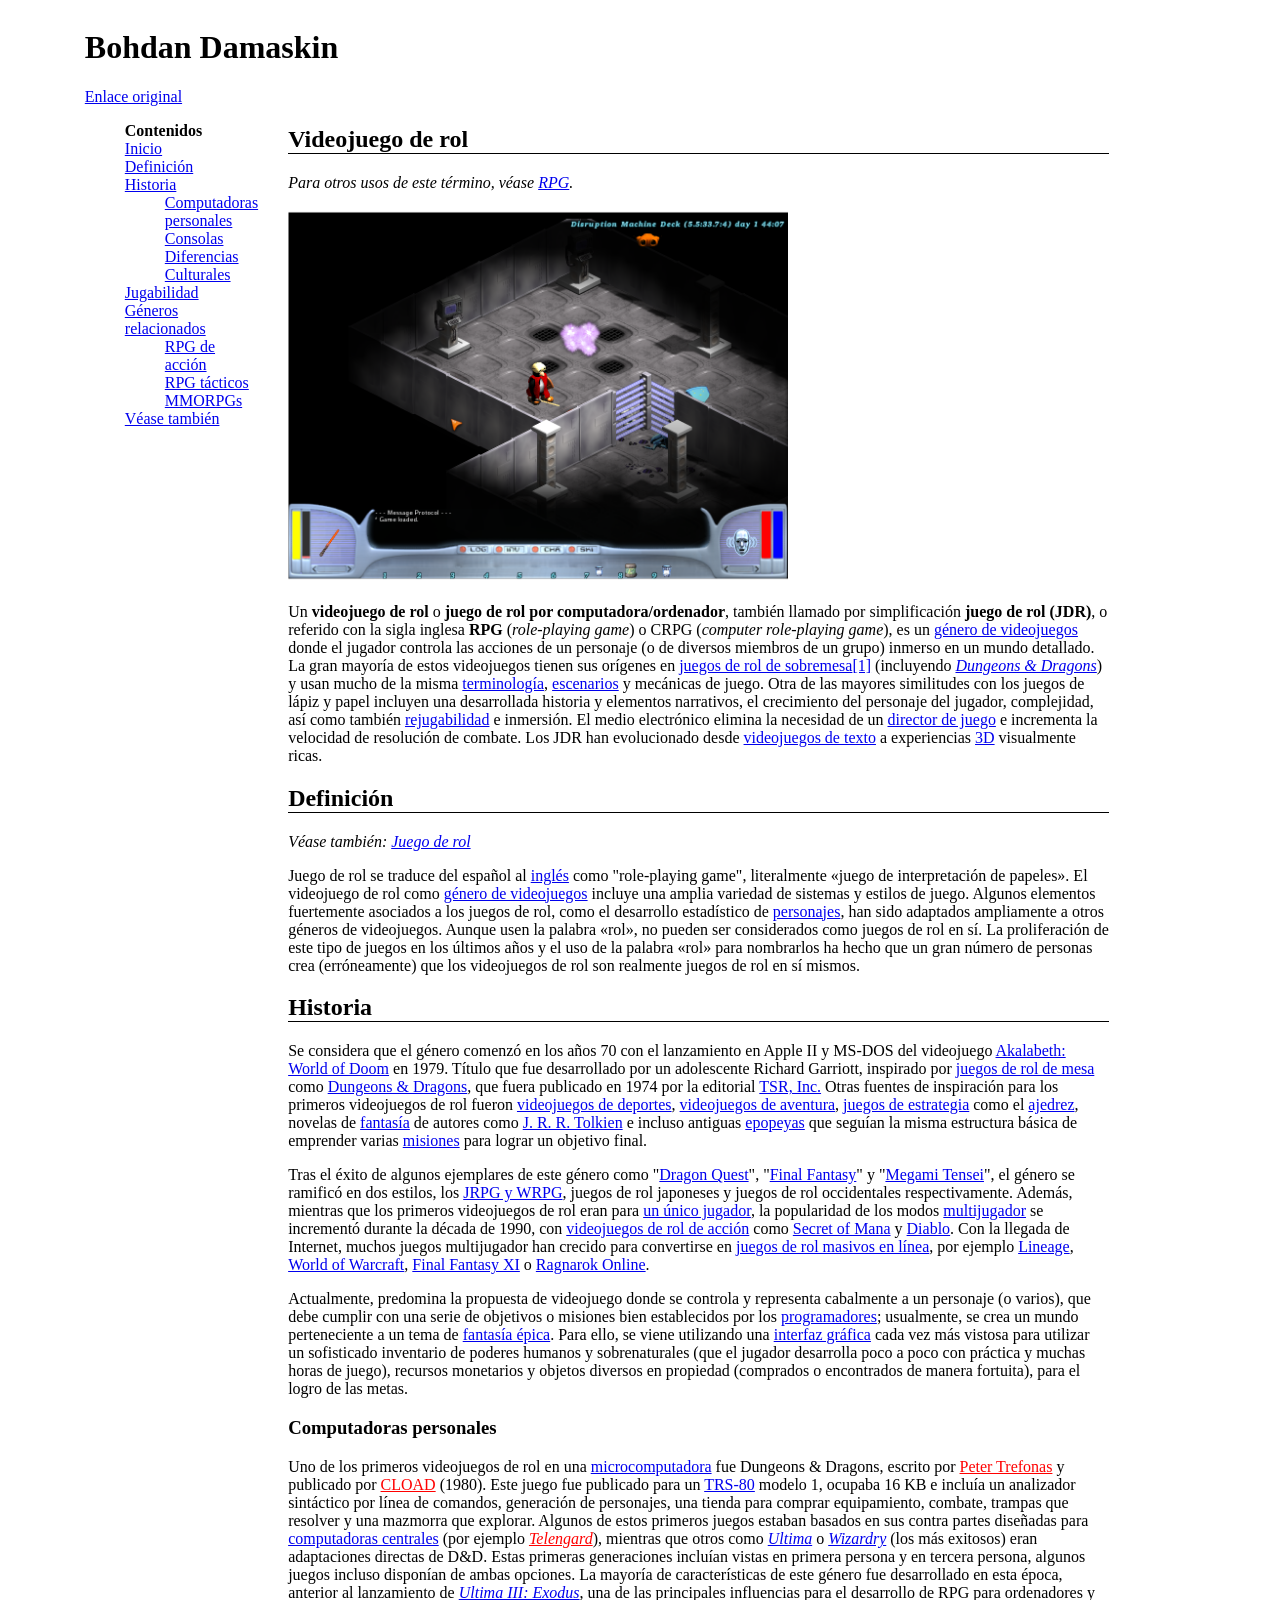
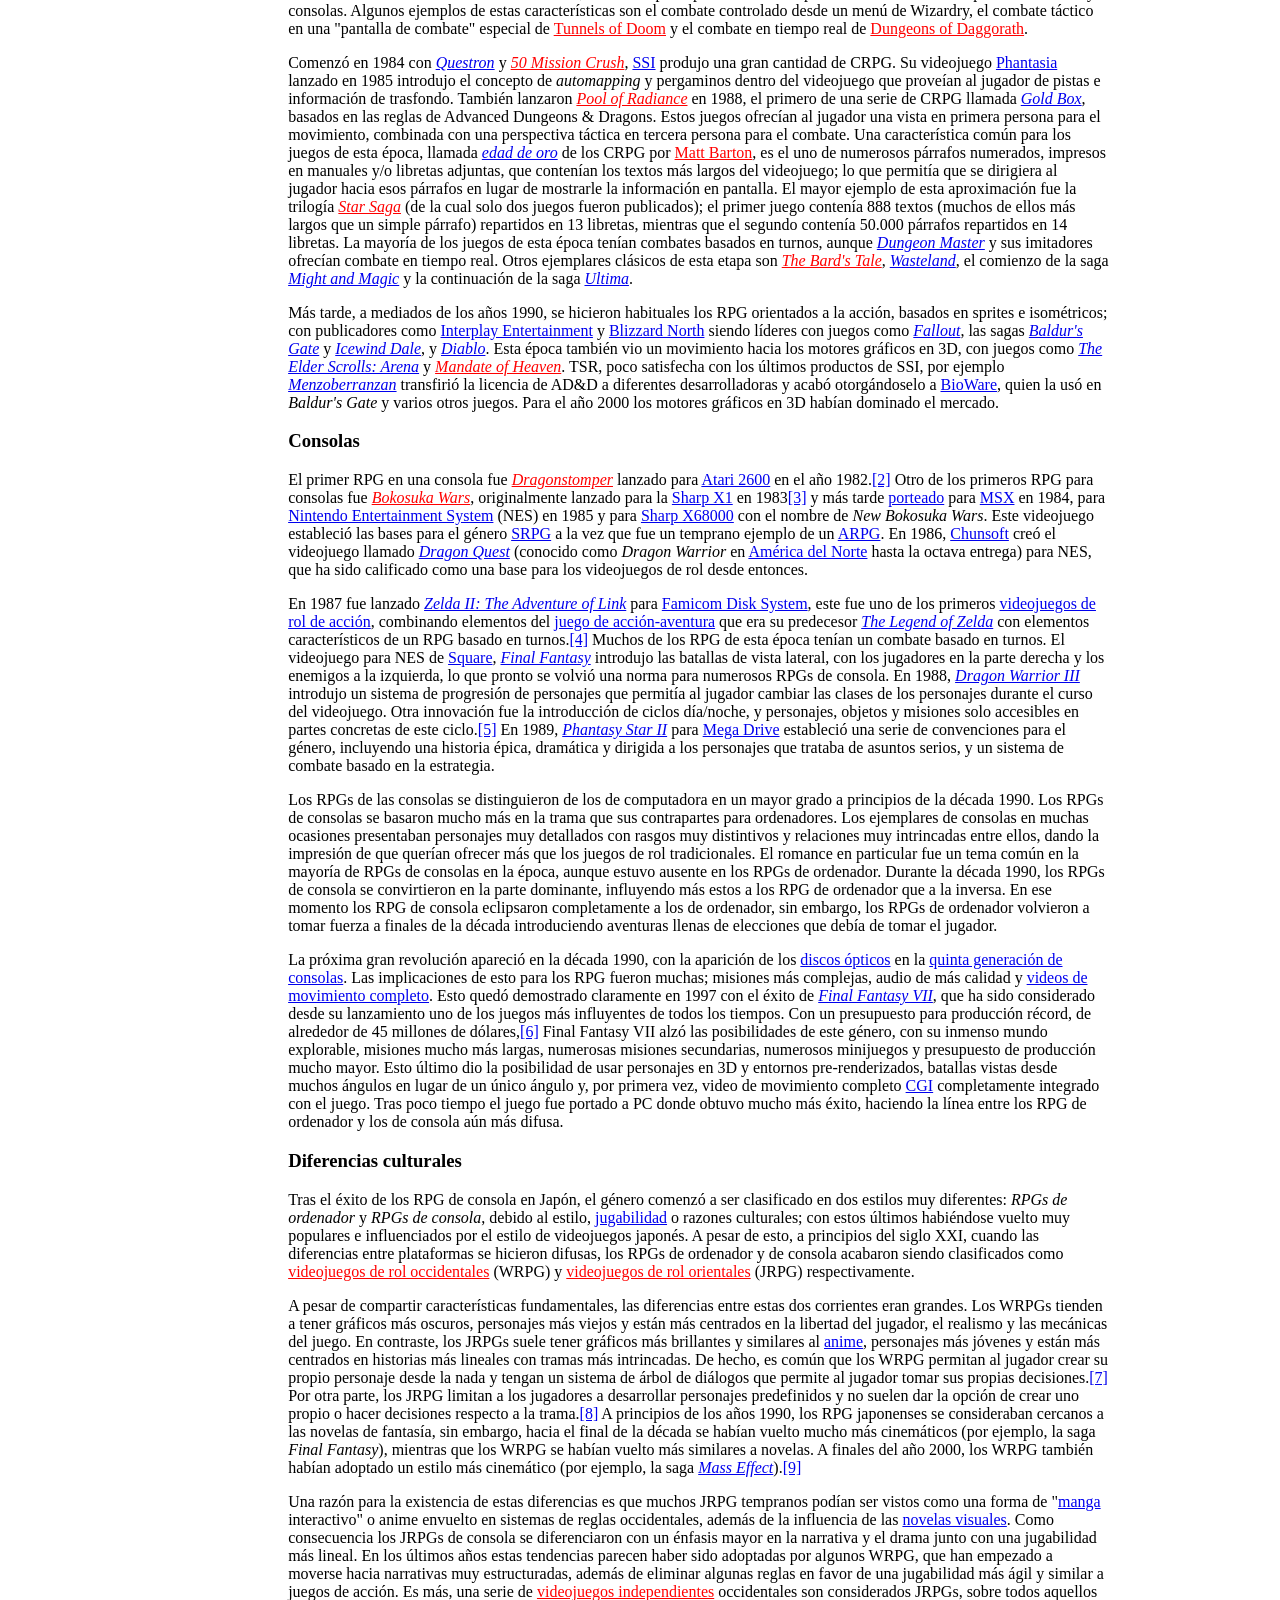
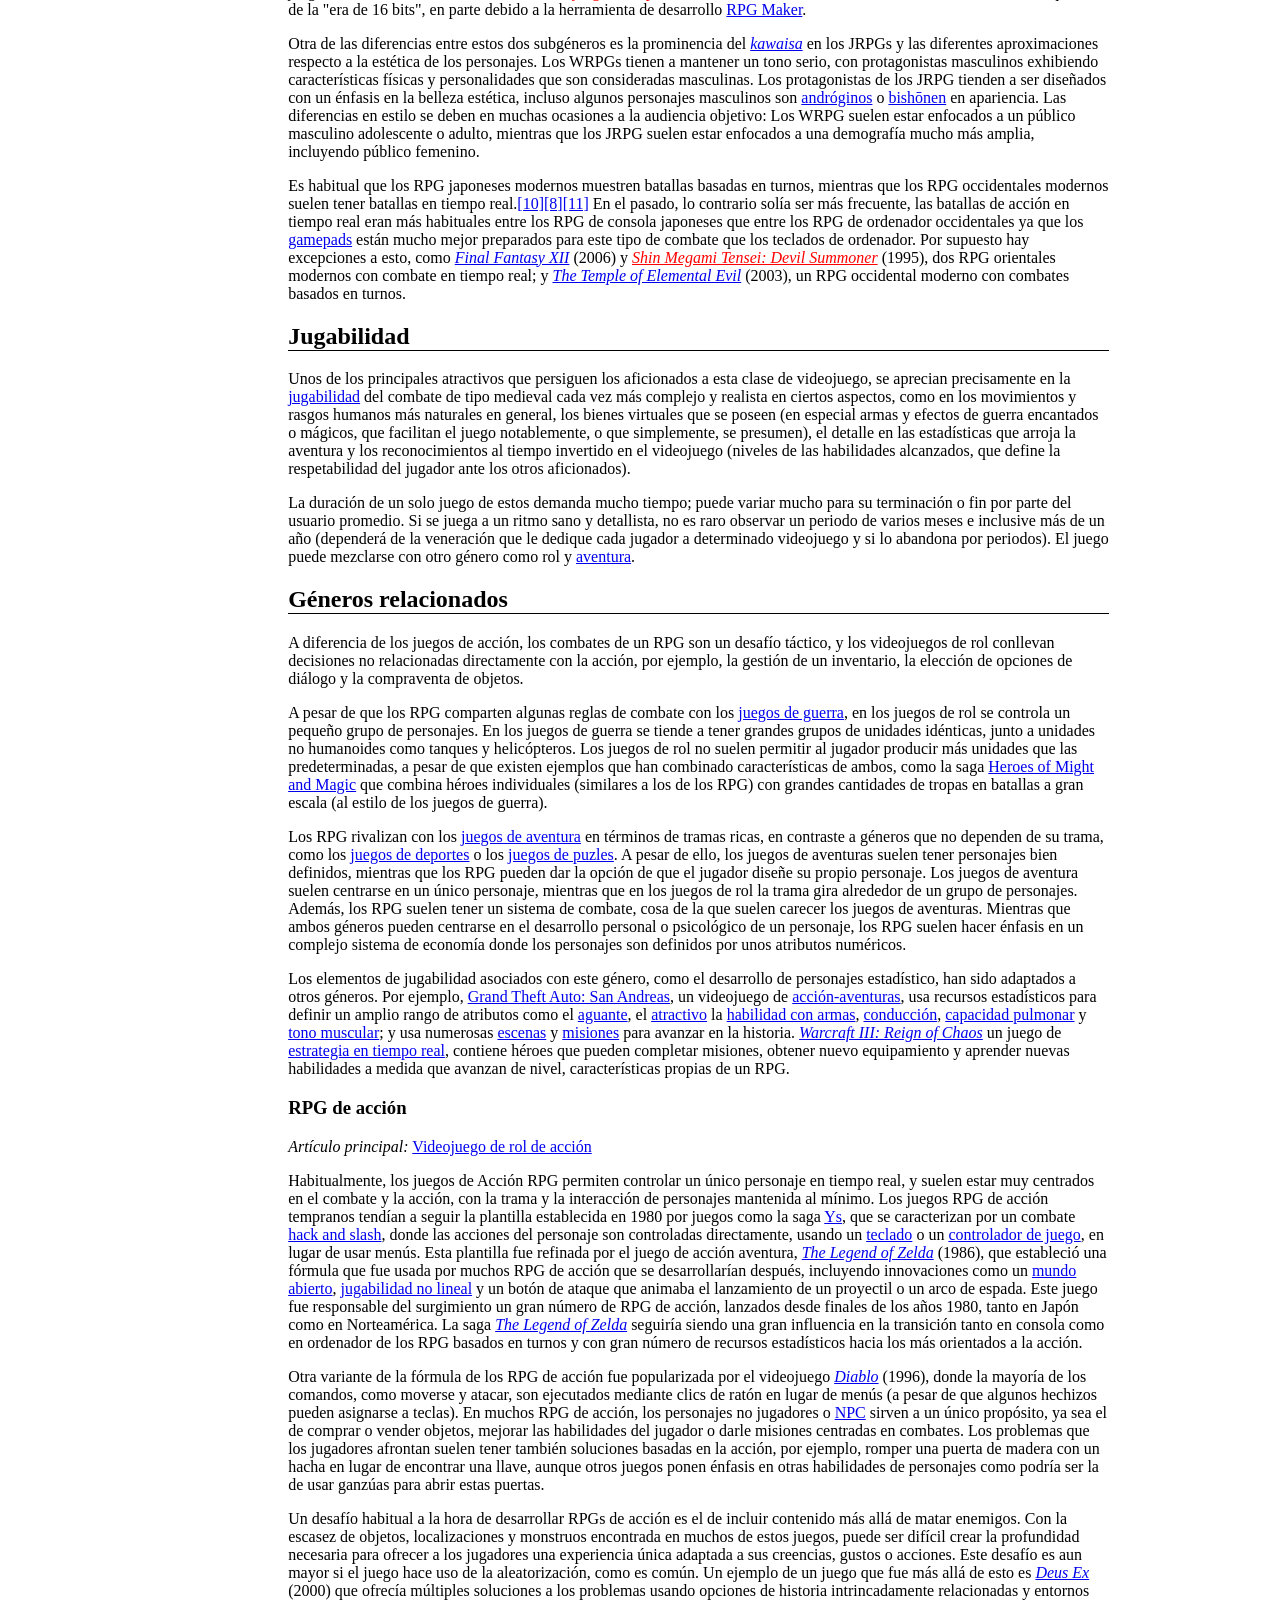
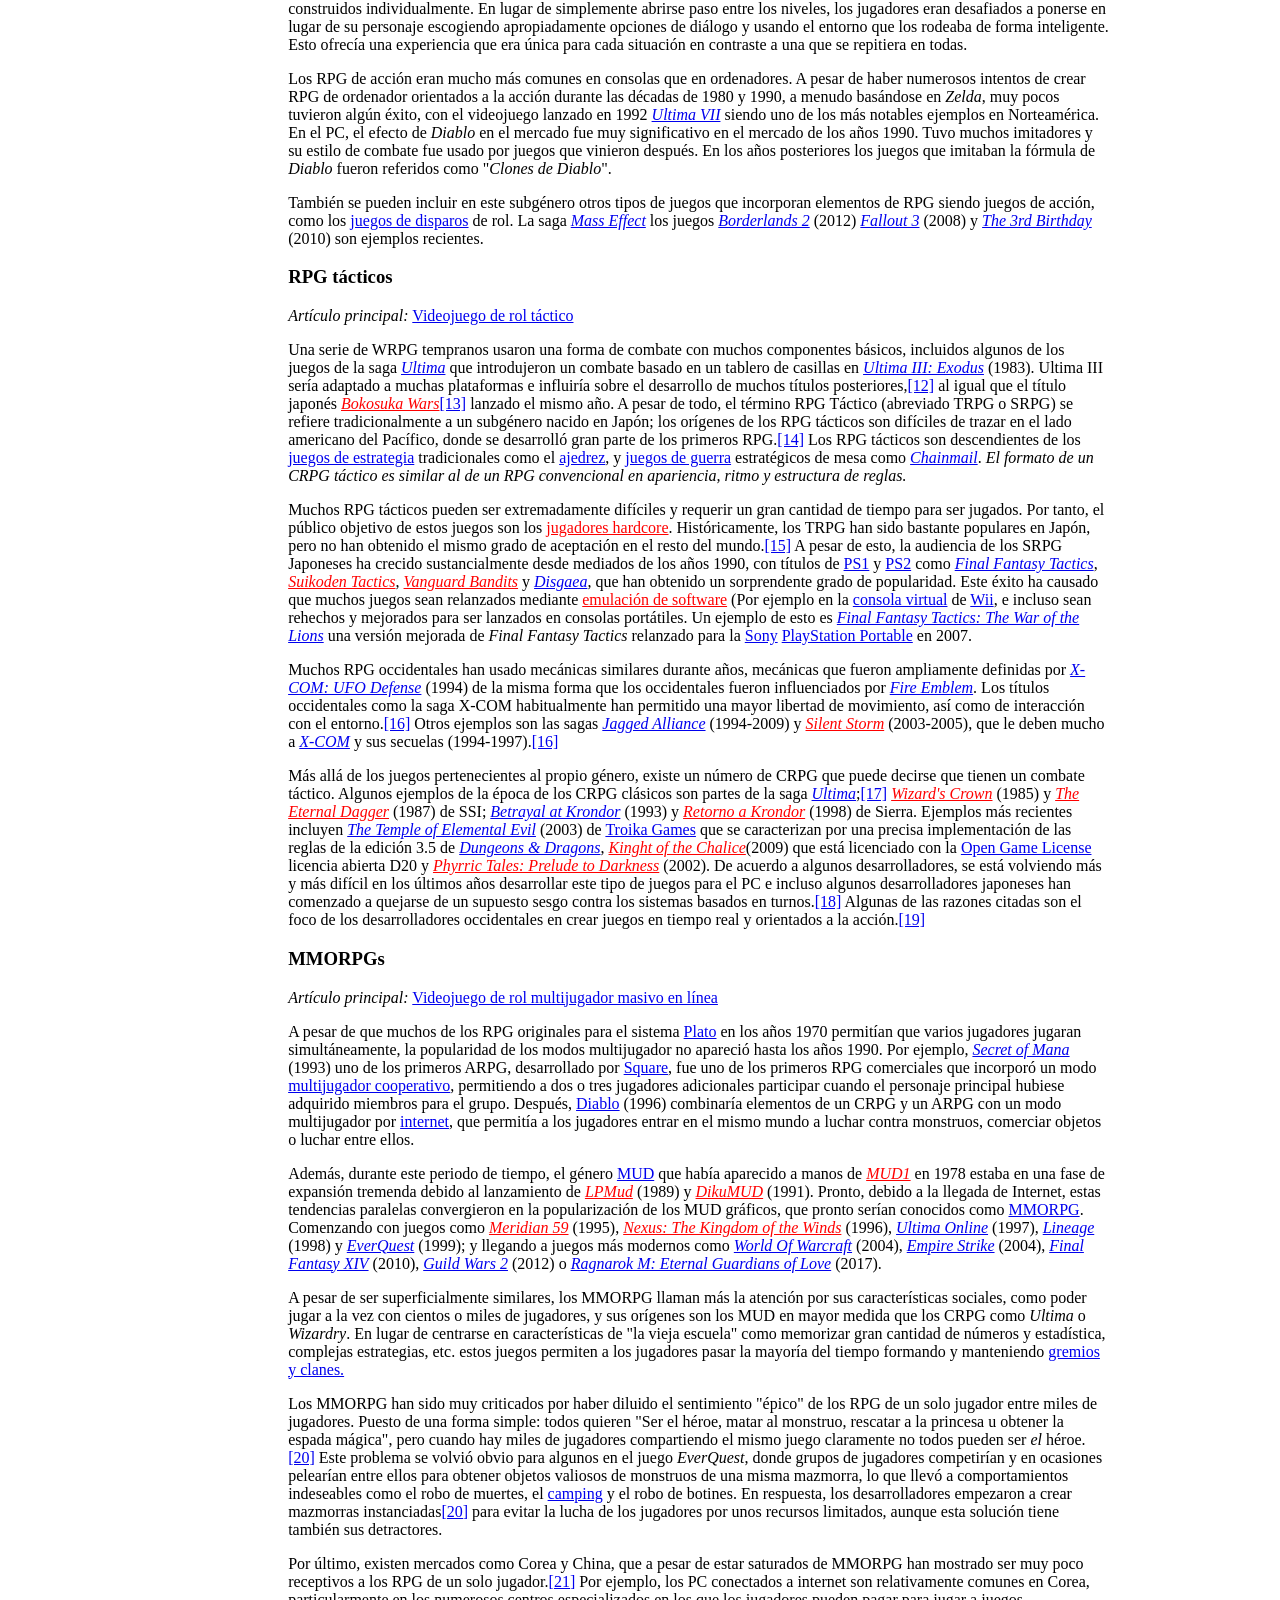
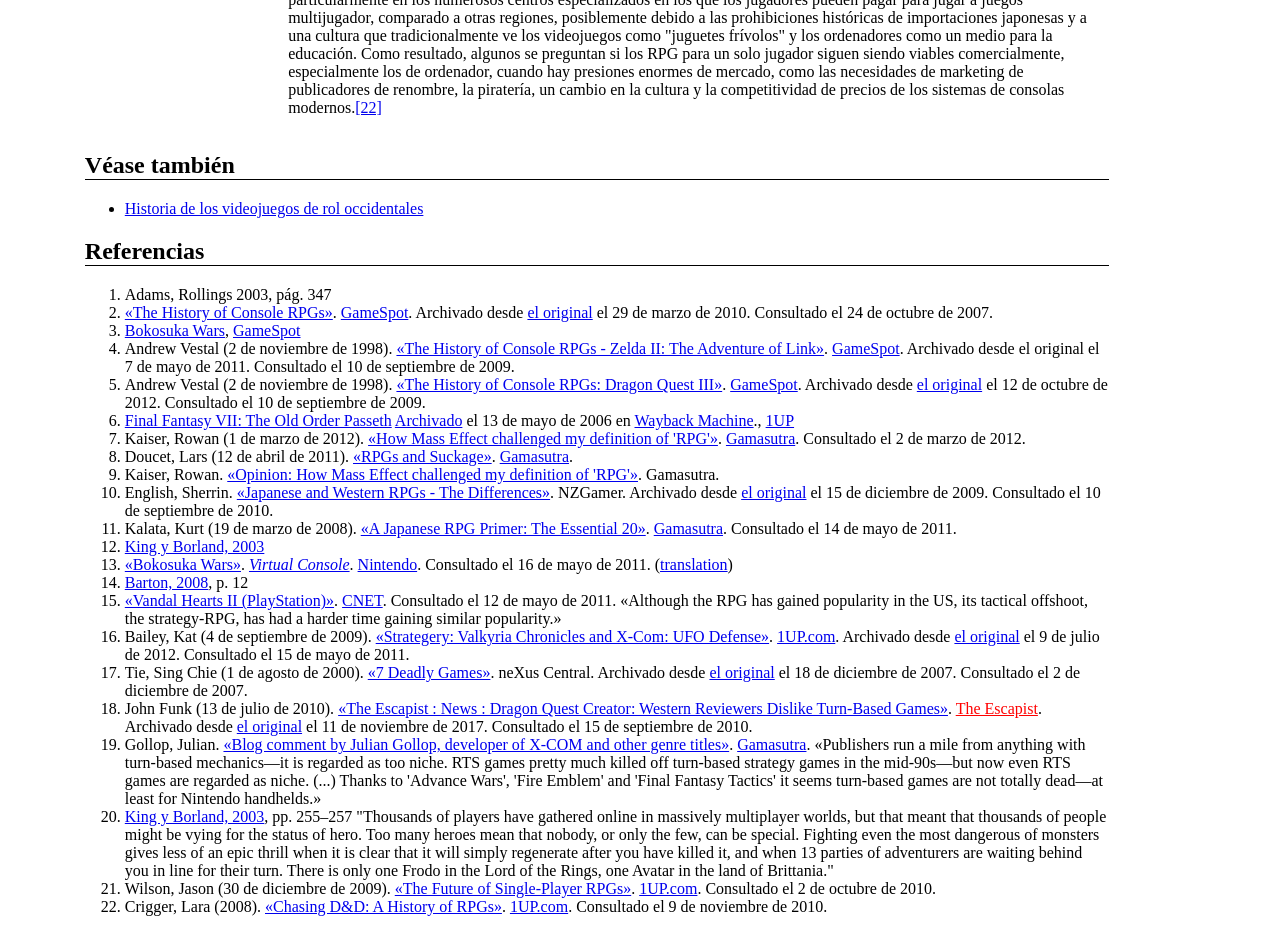
==== commit 6f49e44e: "commit" ====
--- a/index.html
+++ b/index.html
@@ -5,149 +5,155 @@
     <meta name="viewport" content="width=device-width, initial-scale=1.0">
     <title>Videojuego de rol</title>
     <link href="index.css" rel="stylesheet">
+    <link rel="icon" type="image/png" href="images/174880.png" sizes="16x16">
 </head>
 <body>
-    <header><h1>Bohdan Damaskin</h1></header>
+    <header><h1>Bohdan Damaskin</h1>
         <a href="https://es.wikipedia.org/wiki/Videojuego_de_rol" target="_blank">Enlace original</a>
-        <nav>
-            <ul>
-                <li><strong>Contenidos</strong></li>
-                <li><a href="#inicio">Inicio</a></li>
-                <li><a href="#definicion">Definición</a></li>
-                <li><a href="#historia">Historia</a>
-                    <ul>
-                        <li><a href="#computadoraspersonales">Computadoras personales</a></li>
-                        <li><a href="#consolas">Consolas</a></li>
-                        <li><a href="#diferenciasculturales">Diferencias Culturales</a></li>
-                    </ul>
-                </li>
-                <li><a href="jugabilidad">Jugabilidad</a></li>
-                <li><a href="#generosrelacionados">Géneros relacionados</a>
-                    <ul>
-                        <li><a href="#rpgdeacción">RPG de acción</a></li>
-                        <li><a href="#rpgtácticos">RPG tácticos</a></li>
-                        <li><a href="#mmorpgs">MMORPGs</a></li>
-                    </ul>
-                </li>
-                <li><a href="#veasetambien">Véase también</a></li>
-            </ul>
-        </nav>
-     <main>
+        </header>
+        
+    <main>
+        <div>
+            <nav class="menu">
+                <ul>
+                    <li><strong>Contenidos</strong></li>
+                    <li><a href="#inicio">Inicio</a></li>
+                    <li><a href="#definicion">Definición</a></li>
+                    <li><a href="#historia">Historia</a>
+                        <ul>
+                            <li><a href="#computadoraspersonales">Computadoras personales</a></li>
+                            <li><a href="#consolas">Consolas</a></li>
+                            <li><a href="#diferenciasculturales">Diferencias Culturales</a></li>
+                        </ul>
+                    </li>
+                    <li><a href="jugabilidad">Jugabilidad</a></li>
+                    <li><a href="#generosrelacionados">Géneros relacionados</a>
+                        <ul>
+                            <li><a href="#rpgdeacción">RPG de acción</a></li>
+                            <li><a href="#rpgtácticos">RPG tácticos</a></li>
+                            <li><a href="#mmorpgs">MMORPGs</a></li>
+                        </ul>
+                    </li>
+                    <li><a href="#veasetambien">Véase también</a></li>
+                </ul>
+            </nav>
+        </div>
+        <div>
+            <section>
+                <h2 id="inicio">Videojuego de rol</h2>
+                <p><em>Para otros usos de este término, véase <a href="https://es.wikipedia.org/wiki/RPG">RPG</a>.</em></p>
+                <img src="images/imagenderpg.png" alt="Videojuego de rol" width="500">
+                <p>Un <strong>videojuego de rol</strong> o <strong>juego de rol por computadora/ordenador</strong>, también llamado por simplificación <strong>juego de rol (JDR)</strong>, o referido con la sigla inglesa <strong>RPG</strong> (<em>role-playing game</em>) o CRPG (<em>computer role-playing game</em>), es un <a href="https://es.wikipedia.org/wiki/G%C3%A9nero_de_videojuegos">género de videojuegos</a> donde el jugador controla las acciones de un personaje (o de diversos miembros de un grupo) inmerso en un mundo detallado. La gran mayoría de estos videojuegos tienen sus orígenes en <a href="https://es.wikipedia.org/wiki/Juego_de_rol">juegos de rol de sobremesa</a><a href="#l1">[1]</a> (incluyendo <em><a href="https://es.wikipedia.org/wiki/Dungeons_&_Dragons">Dungeons & Dragons</a></em>) y usan mucho de la misma <a href="https://es.wikipedia.org/wiki/Categor%C3%ADa:T%C3%A9rminos_de_rol">terminología</a>, <a href="https://es.wikipedia.org/wiki/Escenario_de_campa%C3%B1a">escenarios</a> y mecánicas de juego. Otra de las mayores similitudes con los juegos de lápiz y papel incluyen una desarrollada historia y elementos narrativos, el crecimiento del personaje del jugador, complejidad, así como también <a href="https://es.wikipedia.org/wiki/Rejugabilidad">rejugabilidad</a> e inmersión. El medio electrónico elimina la necesidad de un <a href="https://es.wikipedia.org/wiki/Director_de_juego_(juegos_de_rol)">director de juego</a> e incrementa la velocidad de resolución de combate. Los JDR han evolucionado desde <a href="https://es.wikipedia.org/wiki/Videojuego_de_texto">videojuegos de texto</a> a experiencias <a href="https://es.wikipedia.org/wiki/Gr%C3%A1ficos_3D_por_computadora">3D</a> visualmente ricas.</p>
+            </section>
 
-        <section>
-            <h2 id="inicio">Videojuego de rol</h2>
-            <p><em>Para otros usos de este término, véase <a href="https://es.wikipedia.org/wiki/RPG">RPG</a>.</em></p>
-            <img src="imagenderpg.png" alt="Videojuego de rol" width="500">
-            <p>Un <strong>videojuego de rol</strong> o <strong>juego de rol por computadora/ordenador</strong>, también llamado por simplificación <strong>juego de rol (JDR)</strong>, o referido con la sigla inglesa <strong>RPG</strong> (<em>role-playing game</em>) o CRPG (<em>computer role-playing game</em>), es un <a href="https://es.wikipedia.org/wiki/G%C3%A9nero_de_videojuegos">género de videojuegos</a> donde el jugador controla las acciones de un personaje (o de diversos miembros de un grupo) inmerso en un mundo detallado. La gran mayoría de estos videojuegos tienen sus orígenes en <a href="https://es.wikipedia.org/wiki/Juego_de_rol">juegos de rol de sobremesa</a><a href="#l1">[1]</a> (incluyendo <em><a href="https://es.wikipedia.org/wiki/Dungeons_&_Dragons">Dungeons & Dragons</a></em>) y usan mucho de la misma <a href="https://es.wikipedia.org/wiki/Categor%C3%ADa:T%C3%A9rminos_de_rol">terminología</a>, <a href="https://es.wikipedia.org/wiki/Escenario_de_campa%C3%B1a">escenarios</a> y mecánicas de juego. Otra de las mayores similitudes con los juegos de lápiz y papel incluyen una desarrollada historia y elementos narrativos, el crecimiento del personaje del jugador, complejidad, así como también <a href="https://es.wikipedia.org/wiki/Rejugabilidad">rejugabilidad</a> e inmersión. El medio electrónico elimina la necesidad de un <a href="https://es.wikipedia.org/wiki/Director_de_juego_(juegos_de_rol)">director de juego</a> e incrementa la velocidad de resolución de combate. Los JDR han evolucionado desde <a href="https://es.wikipedia.org/wiki/Videojuego_de_texto">videojuegos de texto</a> a experiencias <a href="https://es.wikipedia.org/wiki/Gr%C3%A1ficos_3D_por_computadora">3D</a> visualmente ricas.</p>
-        </section>
+            <section>
+                <h2 id="definicion">Definición</h2>
+                <p><em>Véase también: <a href="https://es.wikipedia.org/wiki/Juego_de_rol">Juego de rol</a></em></p>
+                <p>Juego de rol se traduce del español al <a href="https://es.wikipedia.org/wiki/Idioma_ingl%C3%A9s">inglés</a> como "role-playing game", literalmente «juego de interpretación de papeles». El videojuego de rol como <a href="https://es.wikipedia.org/wiki/G%C3%A9nero_de_videojuegos"> género de videojuegos</a> incluye una amplia variedad de sistemas y estilos de juego. Algunos elementos fuertemente asociados a los juegos de rol, como el desarrollo estadístico de <a href="https://es.wikipedia.org/wiki/Personaje_jugador_(videojuegos)">personajes</a>, han sido adaptados ampliamente a otros géneros de videojuegos. Aunque usen la palabra «rol», no pueden ser considerados como juegos de rol en sí. La proliferación de este tipo de juegos en los últimos años y el uso de la palabra «rol» para nombrarlos ha hecho que un gran número de personas crea (erróneamente) que los videojuegos de rol son realmente juegos de rol en sí mismos.</p>
+            </section>
 
-        <section>
-            <h2 id="definicion">Definición</h2>
-            <p><em>Véase también: <a href="https://es.wikipedia.org/wiki/Juego_de_rol">Juego de rol</a></em></p>
-            <p>Juego de rol se traduce del español al <a href="https://es.wikipedia.org/wiki/Idioma_ingl%C3%A9s">inglés</a> como "role-playing game", literalmente «juego de interpretación de papeles». El videojuego de rol como <a href="https://es.wikipedia.org/wiki/G%C3%A9nero_de_videojuegos"> género de videojuegos</a> incluye una amplia variedad de sistemas y estilos de juego. Algunos elementos fuertemente asociados a los juegos de rol, como el desarrollo estadístico de <a href="https://es.wikipedia.org/wiki/Personaje_jugador_(videojuegos)">personajes</a>, han sido adaptados ampliamente a otros géneros de videojuegos. Aunque usen la palabra «rol», no pueden ser considerados como juegos de rol en sí. La proliferación de este tipo de juegos en los últimos años y el uso de la palabra «rol» para nombrarlos ha hecho que un gran número de personas crea (erróneamente) que los videojuegos de rol son realmente juegos de rol en sí mismos.</p>
-        </section>
+            <section>
+                <h2 id="historia">Historia</h2>
+                <p>Se considera que el género comenzó en los años 70 con el lanzamiento en Apple II y MS-DOS del videojuego <a href="https://es.wikipedia.org/wiki/Akalabeth:_mundo_de_perdici%C3%B3n">Akalabeth: World of Doom</a> en 1979. Título que fue desarrollado por un adolescente Richard Garriott, inspirado por <a href="https://es.wikipedia.org/wiki/Juego_de_rol">juegos de rol de mesa</a> como <a href="https://es.wikipedia.org/wiki/Dungeons_&_Dragons">Dungeons & Dragons</a>, que fuera publicado en 1974 por la editorial <a href="https://es.wikipedia.org/wiki/TSR,_Inc.">TSR, Inc.</a> Otras fuentes de inspiración para los primeros videojuegos de rol fueron <a href="https://es.wikipedia.org/wiki/Videojuego_de_deportes">videojuegos de deportes</a>, <a href="https://es.wikipedia.org/wiki/Videojuego_de_aventura">videojuegos de aventura</a>, <a href="https://es.wikipedia.org/wiki/Juego_de_estrategia">juegos de estrategia</a> como el <a href="https://es.wikipedia.org/wiki/Ajedrez">ajedrez</a>, novelas de <a href="https://es.wikipedia.org/wiki/G%C3%A9nero_fant%C3%A1stico">fantasía</a> de autores como <a href="https://es.wikipedia.org/wiki/J._R._R._Tolkien">J. R. R. Tolkien</a> e incluso antiguas <a href="https://es.wikipedia.org/wiki/Epopeya">epopeyas</a> que seguían la misma estructura básica de emprender varias <a href="https://es.wikipedia.org/wiki/Misi%C3%B3n_(videojuegos)">misiones</a> para lograr un objetivo final.</p>
+            
+                <p>Tras el éxito de algunos ejemplares de este género como "<a href="https://es.wikipedia.org/wiki/Dragon_Quest">Dragon Quest</a>", "<a href="https://es.wikipedia.org/wiki/Final_Fantasy_(franquicia)">Final Fantasy</a>" y "<a href="https://es.wikipedia.org/wiki/Megami_Tensei">Megami Tensei</a>", el género se ramificó en dos estilos, los <a href="https://es.wikipedia.org/wiki/Anexo:Diferencias_culturales_en_videojuegos_de_rol">JRPG y WRPG</a>, juegos de rol japoneses y juegos de rol occidentales respectivamente. Además, mientras que los primeros videojuegos de rol eran para <a href="https://es.wikipedia.org/wiki/Videojuego_de_un_jugador">un único jugador</a>, la popularidad de los modos <a href="https://es.wikipedia.org/wiki/Videojuego_multijugador">multijugador</a> se incrementó durante la década de 1990, con <a href="https://es.wikipedia.org/wiki/Videojuego_de_rol_de_acci%C3%B3n">videojuegos de rol de acción</a> como <a href="https://es.wikipedia.org/wiki/Secret_of_Mana">Secret of Mana</a> y <a href="https://es.wikipedia.org/wiki/Diablo_(videojuego)">Diablo</a>. Con la llegada de Internet, muchos juegos multijugador han crecido para convertirse en <a href="https://es.wikipedia.org/wiki/Videojuego_de_rol_multijugador_masivo_en_l%C3%ADnea">juegos de rol masivos en línea</a>, por ejemplo <a href="https://es.wikipedia.org/wiki/Lineage">Lineage</a>, <a href="https://es.wikipedia.org/wiki/World_of_Warcraft">World of Warcraft</a>, <a href="https://es.wikipedia.org/wiki/Final_Fantasy_XI">Final Fantasy XI</a> o <a href="https://es.wikipedia.org/wiki/Ragnarok_Online">Ragnarok Online</a>.</p>
 
-        <section>
-            <h2 id="historia">Historia</h2>
-            <p>Se considera que el género comenzó en los años 70 con el lanzamiento en Apple II y MS-DOS del videojuego <a href="https://es.wikipedia.org/wiki/Akalabeth:_mundo_de_perdici%C3%B3n">Akalabeth: World of Doom</a> en 1979. Título que fue desarrollado por un adolescente Richard Garriott, inspirado por <a href="https://es.wikipedia.org/wiki/Juego_de_rol">juegos de rol de mesa</a> como <a href="https://es.wikipedia.org/wiki/Dungeons_&_Dragons">Dungeons & Dragons</a>, que fuera publicado en 1974 por la editorial <a href="https://es.wikipedia.org/wiki/TSR,_Inc.">TSR, Inc.</a> Otras fuentes de inspiración para los primeros videojuegos de rol fueron <a href="https://es.wikipedia.org/wiki/Videojuego_de_deportes">videojuegos de deportes</a>, <a href="https://es.wikipedia.org/wiki/Videojuego_de_aventura">videojuegos de aventura</a>, <a href="https://es.wikipedia.org/wiki/Juego_de_estrategia">juegos de estrategia</a> como el <a href="https://es.wikipedia.org/wiki/Ajedrez">ajedrez</a>, novelas de <a href="https://es.wikipedia.org/wiki/G%C3%A9nero_fant%C3%A1stico">fantasía</a> de autores como <a href="https://es.wikipedia.org/wiki/J._R._R._Tolkien">J. R. R. Tolkien</a> e incluso antiguas <a href="https://es.wikipedia.org/wiki/Epopeya">epopeyas</a> que seguían la misma estructura básica de emprender varias <a href="https://es.wikipedia.org/wiki/Misi%C3%B3n_(videojuegos)">misiones</a> para lograr un objetivo final.</p>
-        
-            <p>Tras el éxito de algunos ejemplares de este género como "<a href="https://es.wikipedia.org/wiki/Dragon_Quest">Dragon Quest</a>", "<a href="https://es.wikipedia.org/wiki/Final_Fantasy_(franquicia)">Final Fantasy</a>" y "<a href="https://es.wikipedia.org/wiki/Megami_Tensei">Megami Tensei</a>", el género se ramificó en dos estilos, los <a href="https://es.wikipedia.org/wiki/Anexo:Diferencias_culturales_en_videojuegos_de_rol">JRPG y WRPG</a>, juegos de rol japoneses y juegos de rol occidentales respectivamente. Además, mientras que los primeros videojuegos de rol eran para <a href="https://es.wikipedia.org/wiki/Videojuego_de_un_jugador">un único jugador</a>, la popularidad de los modos <a href="https://es.wikipedia.org/wiki/Videojuego_multijugador">multijugador</a> se incrementó durante la década de 1990, con <a href="https://es.wikipedia.org/wiki/Videojuego_de_rol_de_acci%C3%B3n">videojuegos de rol de acción</a> como <a href="https://es.wikipedia.org/wiki/Secret_of_Mana">Secret of Mana</a> y <a href="https://es.wikipedia.org/wiki/Diablo_(videojuego)">Diablo</a>. Con la llegada de Internet, muchos juegos multijugador han crecido para convertirse en <a href="https://es.wikipedia.org/wiki/Videojuego_de_rol_multijugador_masivo_en_l%C3%ADnea">juegos de rol masivos en línea</a>, por ejemplo <a href="https://es.wikipedia.org/wiki/Lineage">Lineage</a>, <a href="https://es.wikipedia.org/wiki/World_of_Warcraft">World of Warcraft</a>, <a href="https://es.wikipedia.org/wiki/Final_Fantasy_XI">Final Fantasy XI</a> o <a href="https://es.wikipedia.org/wiki/Ragnarok_Online">Ragnarok Online</a>.</p>
+                <p>Actualmente, predomina la propuesta de videojuego donde se controla y representa cabalmente a un personaje (o varios), que debe cumplir con una serie de objetivos o misiones bien establecidos por los <a href="https://es.wikipedia.org/wiki/Programador">programadores</a>; usualmente, se crea un mundo perteneciente a un tema de <a href="https://es.wikipedia.org/wiki/Fantas%C3%ADa_heroica">fantasía épica</a>. Para ello, se viene utilizando una <a href="https://es.wikipedia.org/wiki/Interfaz_gr%C3%A1fica_de_usuario">interfaz gráfica</a> cada vez más vistosa para utilizar un sofisticado inventario de poderes humanos y sobrenaturales (que el jugador desarrolla poco a poco con práctica y muchas horas de juego), recursos monetarios y objetos diversos en propiedad (comprados o encontrados de manera fortuita), para el logro de las metas.</p>
+            </section>
+            
+            <section>
+                <h3 id="computadoraspersonales">Computadoras personales</h3>
+                <p>Uno de los primeros videojuegos de rol en una <a href="https://es.wikipedia.org/wiki/Microcomputadora">microcomputadora</a> fue Dungeons & Dragons, escrito por <a href="https://es.wikipedia.org/wiki/Peter_Trefonas?action=edit&redlink=1" class="lnk-rojo">Peter Trefonas</a> y publicado por <a href="https://es.wikipedia.org/wiki/CLOAD?action=edit&redlink=1" class="lnk-rojo"> CLOAD</a> (1980). Este juego fue publicado para un <a href="https://es.wikipedia.org/wiki/TRS-80">TRS-80</a> modelo 1, ocupaba 16 KB e incluía un analizador sintáctico por línea de comandos, generación de personajes, una tienda para comprar equipamiento, combate, trampas que resolver y una mazmorra que explorar. Algunos de estos primeros juegos estaban basados en sus contra partes diseñadas para <a href="https://es.wikipedia.org/wiki/Unidad_central">computadoras centrales</a> (por ejemplo <a href="https://es.wikipedia.org/wiki/Telengard?action=edit&redlink=1" class="lnk-rojo"> <em>Telengard</em></a>), mientras que otros como <a href="https://es.wikipedia.org/wiki/Ultima"><em>Ultima</em></a> o <a href="https://es.wikipedia.org/wiki/Wizardry"><em>Wizardry</em></a> (los más exitosos) eran adaptaciones directas de D&D. Estas primeras generaciones incluían vistas en primera persona y en tercera persona, algunos juegos incluso disponían de ambas opciones. La mayoría de características de este género fue desarrollado en esta época, anterior al lanzamiento de <a href="https://es.wikipedia.org/wiki/Ultima_III:_Exodus"><em>Ultima III: Exodus</em></a>, una de las principales influencias para el desarrollo de RPG para ordenadores y consolas. Algunos ejemplos de estas características son el combate controlado desde un menú de Wizardry, el combate táctico en una "pantalla de combate" especial de <a href="https://es.wikipedia.org/wiki/Tunnels_of_Doom?action=edit&redlink=1" class="lnk-rojo">Tunnels of Doom</a> y el combate en tiempo real de <a href="https://es.wikipedia.org/wiki/Dungeons_of_Daggorath?action=edit&redlink=1" class="lnk-rojo">Dungeons of Daggorath</a>.</p>
 
-            <p>Actualmente, predomina la propuesta de videojuego donde se controla y representa cabalmente a un personaje (o varios), que debe cumplir con una serie de objetivos o misiones bien establecidos por los <a href="https://es.wikipedia.org/wiki/Programador">programadores</a>; usualmente, se crea un mundo perteneciente a un tema de <a href="https://es.wikipedia.org/wiki/Fantas%C3%ADa_heroica">fantasía épica</a>. Para ello, se viene utilizando una <a href="https://es.wikipedia.org/wiki/Interfaz_gr%C3%A1fica_de_usuario">interfaz gráfica</a> cada vez más vistosa para utilizar un sofisticado inventario de poderes humanos y sobrenaturales (que el jugador desarrolla poco a poco con práctica y muchas horas de juego), recursos monetarios y objetos diversos en propiedad (comprados o encontrados de manera fortuita), para el logro de las metas.</p>
-        </section>
-        
-        <section>
-            <h3 id="computadoraspersonales">Computadoras personales</h3>
-            <p>Uno de los primeros videojuegos de rol en una <a href="https://es.wikipedia.org/wiki/Microcomputadora">microcomputadora</a> fue Dungeons & Dragons, escrito por <a href="https://es.wikipedia.org/wiki/Peter_Trefonas?action=edit&redlink=1" class="lnk-rojo">Peter Trefonas</a> y publicado por <a href="https://es.wikipedia.org/wiki/CLOAD?action=edit&redlink=1" class="lnk-rojo"> CLOAD</a> (1980). Este juego fue publicado para un <a href="https://es.wikipedia.org/wiki/TRS-80">TRS-80</a> modelo 1, ocupaba 16 KB e incluía un analizador sintáctico por línea de comandos, generación de personajes, una tienda para comprar equipamiento, combate, trampas que resolver y una mazmorra que explorar. Algunos de estos primeros juegos estaban basados en sus contra partes diseñadas para <a href="https://es.wikipedia.org/wiki/Unidad_central">computadoras centrales</a> (por ejemplo <a href="https://es.wikipedia.org/wiki/Telengard?action=edit&redlink=1" class="lnk-rojo"> <em>Telengard</em></a>), mientras que otros como <a href="https://es.wikipedia.org/wiki/Ultima"><em>Ultima</em></a> o <a href="https://es.wikipedia.org/wiki/Wizardry"><em>Wizardry</em></a> (los más exitosos) eran adaptaciones directas de D&D. Estas primeras generaciones incluían vistas en primera persona y en tercera persona, algunos juegos incluso disponían de ambas opciones. La mayoría de características de este género fue desarrollado en esta época, anterior al lanzamiento de <a href="https://es.wikipedia.org/wiki/Ultima_III:_Exodus"><em>Ultima III: Exodus</em></a>, una de las principales influencias para el desarrollo de RPG para ordenadores y consolas. Algunos ejemplos de estas características son el combate controlado desde un menú de Wizardry, el combate táctico en una "pantalla de combate" especial de <a href="https://es.wikipedia.org/wiki/Tunnels_of_Doom?action=edit&redlink=1" class="lnk-rojo">Tunnels of Doom</a> y el combate en tiempo real de <a href="https://es.wikipedia.org/wiki/Dungeons_of_Daggorath?action=edit&redlink=1" class="lnk-rojo">Dungeons of Daggorath</a>.</p>
+                <p>Comenzó en 1984 con <a href="https://es.wikipedia.org/wiki/Questron"><em>Questron</em></a> y <a href="https://es.wikipedia.org/wiki/50_Mission_Crush?action=edit&redlink=1" class="lnk-rojo"><em>50 Mission Crush</em></a>, <a href="https://es.wikipedia.org/wiki/Strategic_Simulations,_Inc.?action=edit&redlink=1">SSI</a> produjo una gran cantidad de CRPG. Su videojuego <a href="https://es.wikipedia.org/wiki/Phantasia">Phantasia</a> lanzado en 1985 introdujo el concepto de <em>automapping</em> y pergaminos dentro del videojuego que proveían al jugador de pistas e información de trasfondo. También lanzaron <a href="https://es.wikipedia.org/wiki/Pool_of_Radiance?action=edit&redlink=1" class="lnk-rojo"><em>Pool of Radiance</em></a> en 1988, el primero de una serie de CRPG llamada <a href="https://es.wikipedia.org/wiki/Gold_Box"><em>Gold Box</em></a>, basados en las reglas de Advanced Dungeons & Dragons. Estos juegos ofrecían al jugador una vista en primera persona para el movimiento, combinada con una perspectiva táctica en tercera persona para el combate. Una característica común para los juegos de esta época, llamada <a href="https://es.wikipedia.org/wiki/Edad_de_oro"><em>edad de oro</em></a> de los CRPG por <a href="https://es.wikipedia.org/wiki/Matt_Barton?action=edit&redlink=1" class="lnk-rojo">Matt Barton</a>, es el uno de numerosos párrafos numerados, impresos en manuales y/o libretas adjuntas, que contenían los textos más largos del videojuego; lo que permitía que se dirigiera al jugador hacia esos párrafos en lugar de mostrarle la información en pantalla. El mayor ejemplo de esta aproximación fue la trilogía <a href="https://es.wikipedia.org/wiki/Star_Saga?action=edit&redlink=1" class="lnk-rojo"><em>Star Saga</em></a> (de la cual solo dos juegos fueron publicados); el primer juego contenía 888 textos (muchos de ellos más largos que un simple párrafo) repartidos en 13 libretas, mientras que el segundo contenía 50.000 párrafos repartidos en 14 libretas. La mayoría de los juegos de esta época tenían combates basados en turnos, aunque <a href="https://es.wikipedia.org/wiki/Director_de_juego_(juegos_de_rol)"><em>Dungeon Master</em></a> y sus imitadores ofrecían combate en tiempo real. Otros ejemplares clásicos de esta etapa son <a href="https://es.wikipedia.org/wiki/The_Bard's_Tale?action=edit&redlink=1" class="lnk-rojo"><em>The Bard's Tale</em></a>, <a href="https://es.wikipedia.org/wiki/Wasteland"><em>Wasteland</em></a>, el comienzo de la saga <a href="https://es.wikipedia.org/wiki/Might_and_Magic"><em>Might and Magic</em></a> y la continuación de la saga <a href="https://es.wikipedia.org/wiki/Ultima"><em>Ultima</em></a>.</p>
 
-            <p>Comenzó en 1984 con <a href="https://es.wikipedia.org/wiki/Questron"><em>Questron</em></a> y <a href="https://es.wikipedia.org/wiki/50_Mission_Crush?action=edit&redlink=1" class="lnk-rojo"><em>50 Mission Crush</em></a>, <a href="https://es.wikipedia.org/wiki/Strategic_Simulations,_Inc.?action=edit&redlink=1">SSI</a> produjo una gran cantidad de CRPG. Su videojuego <a href="https://es.wikipedia.org/wiki/Phantasia">Phantasia</a> lanzado en 1985 introdujo el concepto de <em>automapping</em> y pergaminos dentro del videojuego que proveían al jugador de pistas e información de trasfondo. También lanzaron <a href="https://es.wikipedia.org/wiki/Pool_of_Radiance?action=edit&redlink=1" class="lnk-rojo"><em>Pool of Radiance</em></a> en 1988, el primero de una serie de CRPG llamada <a href="https://es.wikipedia.org/wiki/Gold_Box"><em>Gold Box</em></a>, basados en las reglas de Advanced Dungeons & Dragons. Estos juegos ofrecían al jugador una vista en primera persona para el movimiento, combinada con una perspectiva táctica en tercera persona para el combate. Una característica común para los juegos de esta época, llamada <a href="https://es.wikipedia.org/wiki/Edad_de_oro"><em>edad de oro</em></a> de los CRPG por <a href="https://es.wikipedia.org/wiki/Matt_Barton?action=edit&redlink=1" class="lnk-rojo">Matt Barton</a>, es el uno de numerosos párrafos numerados, impresos en manuales y/o libretas adjuntas, que contenían los textos más largos del videojuego; lo que permitía que se dirigiera al jugador hacia esos párrafos en lugar de mostrarle la información en pantalla. El mayor ejemplo de esta aproximación fue la trilogía <a href="https://es.wikipedia.org/wiki/Star_Saga?action=edit&redlink=1" class="lnk-rojo"><em>Star Saga</em></a> (de la cual solo dos juegos fueron publicados); el primer juego contenía 888 textos (muchos de ellos más largos que un simple párrafo) repartidos en 13 libretas, mientras que el segundo contenía 50.000 párrafos repartidos en 14 libretas. La mayoría de los juegos de esta época tenían combates basados en turnos, aunque <a href="https://es.wikipedia.org/wiki/Director_de_juego_(juegos_de_rol)"><em>Dungeon Master</em></a> y sus imitadores ofrecían combate en tiempo real. Otros ejemplares clásicos de esta etapa son <a href="https://es.wikipedia.org/wiki/The_Bard's_Tale?action=edit&redlink=1" class="lnk-rojo"><em>The Bard's Tale</em></a>, <a href="https://es.wikipedia.org/wiki/Wasteland"><em>Wasteland</em></a>, el comienzo de la saga <a href="https://es.wikipedia.org/wiki/Might_and_Magic"><em>Might and Magic</em></a> y la continuación de la saga <a href="https://es.wikipedia.org/wiki/Ultima"><em>Ultima</em></a>.</p>
+                <p>Más tarde, a mediados de los años 1990, se hicieron habituales los RPG orientados a la acción, basados en sprites e isométricos; con publicadores como <a href="https://es.wikipedia.org/wiki/Interplay_Entertainment">Interplay Entertainment</a> y <a href="https://es.wikipedia.org/wiki/Blizzard_Entertainment">Blizzard North</a> siendo líderes con juegos como <a href="https://es.wikipedia.org/wiki/Fallout_(videojuego)"><em>Fallout</em></a>, las sagas <a href="https://es.wikipedia.org/wiki/Baldur's_Gate"><em>Baldur's Gate</em></a> y <a href="https://es.wikipedia.org/wiki/Icewind_Dale"><em>Icewind Dale</em></a>, y <a href="https://es.wikipedia.org/wiki/Diablo"><em>Diablo</em></a>. Esta época también vio un movimiento hacia los motores gráficos en 3D, con juegos como <a href="https://es.wikipedia.org/wiki/The_Elder_Scrolls:_Arena"><em>The Elder Scrolls: Arena</em></a> y <a href="https://es.wikipedia.org/wiki/Mandate_of_Heaven?action=edit&redlink=1" class="lnk-rojo"><em> Mandate of Heaven</em></a>. TSR, poco satisfecha con los últimos productos de SSI, por ejemplo <a href="https://es.wikipedia.org/wiki/Menzoberranzan"><em>Menzoberranzan</em></a> transfirió la licencia de AD&D a diferentes desarrolladoras y acabó otorgándoselo a <a href="https://es.wikipedia.org/wiki/BioWare">BioWare</a>, quien la usó en <em>Baldur's Gate</em> y varios otros juegos. Para el año 2000 los motores gráficos en 3D habían dominado el mercado.</p>
+            </section>
 
-            <p>Más tarde, a mediados de los años 1990, se hicieron habituales los RPG orientados a la acción, basados en sprites e isométricos; con publicadores como <a href="https://es.wikipedia.org/wiki/Interplay_Entertainment">Interplay Entertainment</a> y <a href="https://es.wikipedia.org/wiki/Blizzard_Entertainment">Blizzard North</a> siendo líderes con juegos como <a href="https://es.wikipedia.org/wiki/Fallout_(videojuego)"><em>Fallout</em></a>, las sagas <a href="https://es.wikipedia.org/wiki/Baldur's_Gate"><em>Baldur's Gate</em></a> y <a href="https://es.wikipedia.org/wiki/Icewind_Dale"><em>Icewind Dale</em></a>, y <a href="https://es.wikipedia.org/wiki/Diablo"><em>Diablo</em></a>. Esta época también vio un movimiento hacia los motores gráficos en 3D, con juegos como <a href="https://es.wikipedia.org/wiki/The_Elder_Scrolls:_Arena"><em>The Elder Scrolls: Arena</em></a> y <a href="https://es.wikipedia.org/wiki/Mandate_of_Heaven?action=edit&redlink=1" class="lnk-rojo"><em> Mandate of Heaven</em></a>. TSR, poco satisfecha con los últimos productos de SSI, por ejemplo <a href="https://es.wikipedia.org/wiki/Menzoberranzan"><em>Menzoberranzan</em></a> transfirió la licencia de AD&D a diferentes desarrolladoras y acabó otorgándoselo a <a href="https://es.wikipedia.org/wiki/BioWare">BioWare</a>, quien la usó en <em>Baldur's Gate</em> y varios otros juegos. Para el año 2000 los motores gráficos en 3D habían dominado el mercado.</p>
-        </section>
+            <section>
+                <h3 id="consolas">Consolas</h3>
 
-        <section>
-            <h3 id="consolas">Consolas</h3>
+                <p>El primer RPG en una consola fue <a href="https://es.wikipedia.org/wiki/Dragonstomper?action=edit&redlink=1" class="lnk-rojo"><em>Dragonstomper</em></a> lanzado para <a href="https://es.wikipedia.org/wiki/Atari_2600">Atari 2600</a> en el año 1982.<a href="#l2">[2]</a> Otro de los primeros RPG para consolas fue <a href="https://es.wikipedia.org/wiki/Bokosuka_Wars?action=edit&redlink=1" class="lnk-rojo"><em>Bokosuka Wars</em></a>, originalmente lanzado para la <a href="https://es.wikipedia.org/wiki/Sharp_X1">Sharp X1</a> en 1983<a href="#l3">[3]</a> y más tarde <a href="https://es.wikipedia.org/wiki/Portabilidad">porteado</a> para <a href="https://es.wikipedia.org/wiki/MSX">MSX</a> en 1984, para <a href="https://es.wikipedia.org/wiki/Nintendo_Entertainment_System">Nintendo Entertainment System</a> (NES) en 1985 y para <a href="https://es.wikipedia.org/wiki/Sharp_X68000">Sharp X68000</a> con el nombre de <em>New Bokosuka Wars</em>. Este videojuego estableció las bases para el género <a href="https://es.wikipedia.org/wiki/Videojuego_de_rol_t%C3%A1ctico">SRPG</a> a la vez que fue un temprano ejemplo de un <a href="https://es.wikipedia.org/wiki/Videojuego_de_rol_de_acci%C3%B3n">ARPG</a>. En 1986, <a href="https://es.wikipedia.org/wiki/Spike_Chunsoft">Chunsoft</a> creó el videojuego llamado <a href="https://es.wikipedia.org/wiki/Dragon_Quest"><em>Dragon Quest</em></a> (conocido como <em>Dragon Warrior</em> en <a href="https://es.wikipedia.org/wiki/Am%C3%A9rica_del_Norte">América del Norte</a> hasta la octava entrega) para NES, que ha sido calificado como una base para los videojuegos de rol desde entonces.</p>
 
-            <p>El primer RPG en una consola fue <a href="https://es.wikipedia.org/wiki/Dragonstomper?action=edit&redlink=1" class="lnk-rojo"><em>Dragonstomper</em></a> lanzado para <a href="https://es.wikipedia.org/wiki/Atari_2600">Atari 2600</a> en el año 1982.<a href="#l2">[2]</a> Otro de los primeros RPG para consolas fue <a href="https://es.wikipedia.org/wiki/Bokosuka_Wars?action=edit&redlink=1" class="lnk-rojo"><em>Bokosuka Wars</em></a>, originalmente lanzado para la <a href="https://es.wikipedia.org/wiki/Sharp_X1">Sharp X1</a> en 1983<a href="#l3">[3]</a> y más tarde <a href="https://es.wikipedia.org/wiki/Portabilidad">porteado</a> para <a href="https://es.wikipedia.org/wiki/MSX">MSX</a> en 1984, para <a href="https://es.wikipedia.org/wiki/Nintendo_Entertainment_System">Nintendo Entertainment System</a> (NES) en 1985 y para <a href="https://es.wikipedia.org/wiki/Sharp_X68000">Sharp X68000</a> con el nombre de <em>New Bokosuka Wars</em>. Este videojuego estableció las bases para el género <a href="https://es.wikipedia.org/wiki/Videojuego_de_rol_t%C3%A1ctico">SRPG</a> a la vez que fue un temprano ejemplo de un <a href="https://es.wikipedia.org/wiki/Videojuego_de_rol_de_acci%C3%B3n">ARPG</a>. En 1986, <a href="https://es.wikipedia.org/wiki/Spike_Chunsoft">Chunsoft</a> creó el videojuego llamado <a href="https://es.wikipedia.org/wiki/Dragon_Quest"><em>Dragon Quest</em></a> (conocido como <em>Dragon Warrior</em> en <a href="https://es.wikipedia.org/wiki/Am%C3%A9rica_del_Norte">América del Norte</a> hasta la octava entrega) para NES, que ha sido calificado como una base para los videojuegos de rol desde entonces.</p>
+                <p>En 1987 fue lanzado <a href="https://es.wikipedia.org/wiki/Zelda_II:_The_Adventure_of_Link"><em>Zelda II: The Adventure of Link</em></a> para <a href="https://es.wikipedia.org/wiki/Famicom_Disk_System">Famicom Disk System</a>, este fue uno de los primeros <a href="https://es.wikipedia.org/wiki/Videojuego_de_rol_de_acci%C3%B3n">videojuegos de rol de acción</a>, combinando elementos del <a href="https://es.wikipedia.org/wiki/Videojuego_de_acci%C3%B3n_y_aventura">juego de acción-aventura</a> que era su predecesor <a href="https://es.wikipedia.org/wiki/The_Legend_of_Zelda"><em>The Legend of Zelda</em></a> con elementos característicos de un RPG basado en turnos.<a href="#l4">[4]</a> Muchos de los RPG de esta época tenían un combate basado en turnos. El videojuego para NES de <a href="https://es.wikipedia.org/wiki/Squaresoft">Square</a>, <a href="https://es.wikipedia.org/wiki/Final_Fantasy_(videojuego)"><em>Final Fantasy</em></a> introdujo las batallas de vista lateral, con los jugadores en la parte derecha y los enemigos a la izquierda, lo que pronto se volvió una norma para numerosos RPGs de consola. En 1988, <a href="https://es.wikipedia.org/wiki/Dragon_Quest_III"><em>Dragon Warrior III</em></a> introdujo un sistema de progresión de personajes que permitía al jugador cambiar las clases de los personajes durante el curso del videojuego. Otra innovación fue la introducción de ciclos día/noche, y personajes, objetos y misiones solo accesibles en partes concretas de este ciclo.<a href="#l5">[5]</a> En 1989, <a href="https://es.wikipedia.org/wiki/Phantasy_Star_II"><em>Phantasy Star II</em></a> para <a href="https://es.wikipedia.org/wiki/Mega_Drive">Mega Drive</a> estableció una serie de convenciones para el género, incluyendo una historia épica, dramática y dirigida a los personajes que trataba de asuntos serios, y un sistema de combate basado en la estrategia.</p>
 
-            <p>En 1987 fue lanzado <a href="https://es.wikipedia.org/wiki/Zelda_II:_The_Adventure_of_Link"><em>Zelda II: The Adventure of Link</em></a> para <a href="https://es.wikipedia.org/wiki/Famicom_Disk_System">Famicom Disk System</a>, este fue uno de los primeros <a href="https://es.wikipedia.org/wiki/Videojuego_de_rol_de_acci%C3%B3n">videojuegos de rol de acción</a>, combinando elementos del <a href="https://es.wikipedia.org/wiki/Videojuego_de_acci%C3%B3n_y_aventura">juego de acción-aventura</a> que era su predecesor <a href="https://es.wikipedia.org/wiki/The_Legend_of_Zelda"><em>The Legend of Zelda</em></a> con elementos característicos de un RPG basado en turnos.<a href="#l4">[4]</a> Muchos de los RPG de esta época tenían un combate basado en turnos. El videojuego para NES de <a href="https://es.wikipedia.org/wiki/Squaresoft">Square</a>, <a href="https://es.wikipedia.org/wiki/Final_Fantasy_(videojuego)"><em>Final Fantasy</em></a> introdujo las batallas de vista lateral, con los jugadores en la parte derecha y los enemigos a la izquierda, lo que pronto se volvió una norma para numerosos RPGs de consola. En 1988, <a href="https://es.wikipedia.org/wiki/Dragon_Quest_III"><em>Dragon Warrior III</em></a> introdujo un sistema de progresión de personajes que permitía al jugador cambiar las clases de los personajes durante el curso del videojuego. Otra innovación fue la introducción de ciclos día/noche, y personajes, objetos y misiones solo accesibles en partes concretas de este ciclo.<a href="#l5">[5]</a> En 1989, <a href="https://es.wikipedia.org/wiki/Phantasy_Star_II"><em>Phantasy Star II</em></a> para <a href="https://es.wikipedia.org/wiki/Mega_Drive">Mega Drive</a> estableció una serie de convenciones para el género, incluyendo una historia épica, dramática y dirigida a los personajes que trataba de asuntos serios, y un sistema de combate basado en la estrategia.</p>
+                <p>Los RPGs de las consolas se distinguieron de los de computadora en un mayor grado a principios de la década 1990. Los RPGs de consolas se basaron mucho más en la trama que sus contrapartes para ordenadores. Los ejemplares de consolas en muchas ocasiones presentaban personajes muy detallados con rasgos muy distintivos y relaciones muy intrincadas entre ellos, dando la impresión de que querían ofrecer más que los juegos de rol tradicionales. El romance en particular fue un tema común en la mayoría de RPGs de consolas en la época, aunque estuvo ausente en los RPGs de ordenador. Durante la década 1990, los RPGs de consola se convirtieron en la parte dominante, influyendo más estos a los RPG de ordenador que a la inversa. En ese momento los RPG de consola eclipsaron completamente a los de ordenador, sin embargo, los RPGs de ordenador volvieron a tomar fuerza a finales de la década introduciendo aventuras llenas de elecciones que debía de tomar el jugador.</p>
 
-            <p>Los RPGs de las consolas se distinguieron de los de computadora en un mayor grado a principios de la década 1990. Los RPGs de consolas se basaron mucho más en la trama que sus contrapartes para ordenadores. Los ejemplares de consolas en muchas ocasiones presentaban personajes muy detallados con rasgos muy distintivos y relaciones muy intrincadas entre ellos, dando la impresión de que querían ofrecer más que los juegos de rol tradicionales. El romance en particular fue un tema común en la mayoría de RPGs de consolas en la época, aunque estuvo ausente en los RPGs de ordenador. Durante la década 1990, los RPGs de consola se convirtieron en la parte dominante, influyendo más estos a los RPG de ordenador que a la inversa. En ese momento los RPG de consola eclipsaron completamente a los de ordenador, sin embargo, los RPGs de ordenador volvieron a tomar fuerza a finales de la década introduciendo aventuras llenas de elecciones que debía de tomar el jugador.</p>
+                <p>La próxima gran revolución apareció en la década 1990, con la aparición de los <a href="https://es.wikipedia.org/wiki/Disco_%C3%B3ptico">discos ópticos</a> en la <a href="https://es.wikipedia.org/wiki/Videoconsolas_de_quinta_generaci%C3%B3n">quinta generación de consolas</a>. Las implicaciones de esto para los RPG fueron muchas; misiones más complejas, audio de más calidad y <a href="https://es.wikipedia.org/wiki/Video_de_movimiento_completo">videos de movimiento completo</a>. Esto quedó demostrado claramente en 1997 con el éxito de <a href="https://es.wikipedia.org/wiki/Final_Fantasy_VII"><em>Final Fantasy VII</em></a>, que ha sido considerado desde su lanzamiento uno de los juegos más influyentes de todos los tiempos. Con un presupuesto para producción récord, de alrededor de 45 millones de dólares,<a href="#l6">[6]</a> Final Fantasy VII alzó las posibilidades de este género, con su inmenso mundo explorable, misiones mucho más largas, numerosas misiones secundarias, numerosos minijuegos y presupuesto de producción mucho mayor. Esto último dio la posibilidad de usar personajes en 3D y entornos pre-renderizados, batallas vistas desde muchos ángulos en lugar de un único ángulo y, por primera vez, video de movimiento completo <a href="https://es.wikipedia.org/wiki/Imagen_generada_por_computadora">CGI</a> completamente integrado con el juego. Tras poco tiempo el juego fue portado a PC donde obtuvo mucho más éxito, haciendo la línea entre los RPG de ordenador y los de consola aún más difusa.</p>
+            </section>
 
-            <p>La próxima gran revolución apareció en la década 1990, con la aparición de los <a href="https://es.wikipedia.org/wiki/Disco_%C3%B3ptico">discos ópticos</a> en la <a href="https://es.wikipedia.org/wiki/Videoconsolas_de_quinta_generaci%C3%B3n">quinta generación de consolas</a>. Las implicaciones de esto para los RPG fueron muchas; misiones más complejas, audio de más calidad y <a href="https://es.wikipedia.org/wiki/Video_de_movimiento_completo">videos de movimiento completo</a>. Esto quedó demostrado claramente en 1997 con el éxito de <a href="https://es.wikipedia.org/wiki/Final_Fantasy_VII"><em>Final Fantasy VII</em></a>, que ha sido considerado desde su lanzamiento uno de los juegos más influyentes de todos los tiempos. Con un presupuesto para producción récord, de alrededor de 45 millones de dólares,<a href="#l6">[6]</a> Final Fantasy VII alzó las posibilidades de este género, con su inmenso mundo explorable, misiones mucho más largas, numerosas misiones secundarias, numerosos minijuegos y presupuesto de producción mucho mayor. Esto último dio la posibilidad de usar personajes en 3D y entornos pre-renderizados, batallas vistas desde muchos ángulos en lugar de un único ángulo y, por primera vez, video de movimiento completo <a href="https://es.wikipedia.org/wiki/Imagen_generada_por_computadora">CGI</a> completamente integrado con el juego. Tras poco tiempo el juego fue portado a PC donde obtuvo mucho más éxito, haciendo la línea entre los RPG de ordenador y los de consola aún más difusa.</p>
-        </section>
+            <section>
+                <h3 id="diferenciasculturales">Diferencias culturales</h3>
+                <p>Tras el éxito de los RPG de consola en Japón, el género comenzó a ser clasificado en dos estilos muy diferentes: <em>RPGs de ordenador</em> y <em>RPGs de consola</em>, debido al estilo, <a href="https://es.wikipedia.org/wiki/Jugabilidad">jugabilidad</a> o razones culturales; con estos últimos habiéndose vuelto muy populares e influenciados por el estilo de videojuegos japonés. A pesar de esto, a principios del siglo XXI, cuando las diferencias entre plataformas se hicieron difusas, los RPGs de ordenador y de consola acabaron siendo clasificados como <a href="https://es.wikipedia.org/wiki/Videojuegos_de_rol_occidentales?action=edit&redlink=1" class="lnk-rojo">videojuegos de rol occidentales</a> (WRPG) y <a href="https://es.wikipedia.org/wiki/Videojuegos_de_rol_orientales?action=edit&redlink=1" class="lnk-rojo">videojuegos de rol orientales</a> (JRPG) respectivamente.</p>
 
-        <section>
-            <h3 id="diferenciasculturales">Diferencias culturales</h3>
-            <p>Tras el éxito de los RPG de consola en Japón, el género comenzó a ser clasificado en dos estilos muy diferentes: <em>RPGs de ordenador</em> y <em>RPGs de consola</em>, debido al estilo, <a href="https://es.wikipedia.org/wiki/Jugabilidad">jugabilidad</a> o razones culturales; con estos últimos habiéndose vuelto muy populares e influenciados por el estilo de videojuegos japonés. A pesar de esto, a principios del siglo XXI, cuando las diferencias entre plataformas se hicieron difusas, los RPGs de ordenador y de consola acabaron siendo clasificados como <a href="https://es.wikipedia.org/wiki/Videojuegos_de_rol_occidentales?action=edit&redlink=1" class="lnk-rojo">videojuegos de rol occidentales</a> (WRPG) y <a href="https://es.wikipedia.org/wiki/Videojuegos_de_rol_orientales?action=edit&redlink=1" class="lnk-rojo">videojuegos de rol orientales</a> (JRPG) respectivamente.</p>
+                <p>A pesar de compartir características fundamentales, las diferencias entre estas dos corrientes eran grandes. Los WRPGs tienden a tener gráficos más oscuros, personajes más viejos y están más centrados en la libertad del jugador, el realismo y las mecánicas del juego. En contraste, los JRPGs suele tener gráficos más brillantes y similares al <a href="https://es.wikipedia.org/wiki/Anime">anime</a>, personajes más jóvenes y están más centrados en historias más lineales con tramas más intrincadas. De hecho, es común que los WRPG permitan al jugador crear su propio personaje desde la nada y tengan un sistema de árbol de diálogos que permite al jugador tomar sus propias decisiones.<a href="#l7">[7]</a> Por otra parte, los JRPG limitan a los jugadores a desarrollar personajes predefinidos y no suelen dar la opción de crear uno propio o hacer decisiones respecto a la trama.<a href="#l8">[8]</a> A principios de los años 1990, los RPG japonenses se consideraban cercanos a las novelas de fantasía, sin embargo, hacia el final de la década se habían vuelto mucho más cinemáticos (por ejemplo, la saga <em>Final Fantasy</em>), mientras que los WRPG se habían vuelto más similares a novelas. A finales del año 2000, los WRPG también habían adoptado un estilo más cinemático (por ejemplo, la saga <a href="https://es.wikipedia.org/wiki/Mass_Effect"><em>Mass Effect</em></a>).<a href="#l9">[9]</a></p>
 
-            <p>A pesar de compartir características fundamentales, las diferencias entre estas dos corrientes eran grandes. Los WRPGs tienden a tener gráficos más oscuros, personajes más viejos y están más centrados en la libertad del jugador, el realismo y las mecánicas del juego. En contraste, los JRPGs suele tener gráficos más brillantes y similares al <a href="https://es.wikipedia.org/wiki/Anime">anime</a>, personajes más jóvenes y están más centrados en historias más lineales con tramas más intrincadas. De hecho, es común que los WRPG permitan al jugador crear su propio personaje desde la nada y tengan un sistema de árbol de diálogos que permite al jugador tomar sus propias decisiones.<a href="#l7">[7]</a> Por otra parte, los JRPG limitan a los jugadores a desarrollar personajes predefinidos y no suelen dar la opción de crear uno propio o hacer decisiones respecto a la trama.<a href="#l8">[8]</a> A principios de los años 1990, los RPG japonenses se consideraban cercanos a las novelas de fantasía, sin embargo, hacia el final de la década se habían vuelto mucho más cinemáticos (por ejemplo, la saga <em>Final Fantasy</em>), mientras que los WRPG se habían vuelto más similares a novelas. A finales del año 2000, los WRPG también habían adoptado un estilo más cinemático (por ejemplo, la saga <a href="https://es.wikipedia.org/wiki/Mass_Effect"><em>Mass Effect</em></a>).<a href="#l9">[9]</a></p>
+                <p>Una razón para la existencia de estas diferencias es que muchos JRPG tempranos podían ser vistos como una forma de "<a href="https://es.wikipedia.org/wiki/Manga">manga</a> interactivo" o anime envuelto en sistemas de reglas occidentales, además de la influencia de las <a href="https://es.wikipedia.org/wiki/Novela_visual">novelas visuales</a>. Como consecuencia los JRPGs de consola se diferenciaron con un énfasis mayor en la narrativa y el drama junto con una jugabilidad más lineal. En los últimos años estas tendencias parecen haber sido adoptadas por algunos WRPG, que han empezado a moverse hacia narrativas muy estructuradas, además de eliminar algunas reglas en favor de una jugabilidad más ágil y similar a juegos de acción. Es más, una serie de <a href="https://es.wikipedia.org/wiki/Desarrollo_de_videojuegos_independiente?action=edit&redlink=1" class="lnk-rojo">videojuegos independientes</a> occidentales son considerados JRPGs, sobre todos aquellos de la "era de 16 bits", en parte debido a la herramienta de desarrollo <a href="https://es.wikipedia.org/wiki/RPG_Maker">RPG Maker</a>.</p>
 
-            <p>Una razón para la existencia de estas diferencias es que muchos JRPG tempranos podían ser vistos como una forma de "<a href="https://es.wikipedia.org/wiki/Manga">manga</a> interactivo" o anime envuelto en sistemas de reglas occidentales, además de la influencia de las <a href="https://es.wikipedia.org/wiki/Novela_visual">novelas visuales</a>. Como consecuencia los JRPGs de consola se diferenciaron con un énfasis mayor en la narrativa y el drama junto con una jugabilidad más lineal. En los últimos años estas tendencias parecen haber sido adoptadas por algunos WRPG, que han empezado a moverse hacia narrativas muy estructuradas, además de eliminar algunas reglas en favor de una jugabilidad más ágil y similar a juegos de acción. Es más, una serie de <a href="https://es.wikipedia.org/wiki/Desarrollo_de_videojuegos_independiente?action=edit&redlink=1" class="lnk-rojo">videojuegos independientes</a> occidentales son considerados JRPGs, sobre todos aquellos de la "era de 16 bits", en parte debido a la herramienta de desarrollo <a href="https://es.wikipedia.org/wiki/RPG_Maker">RPG Maker</a>.</p>
+                <p>Otra de las diferencias entre estos dos subgéneros es la prominencia del <a href="https://es.wikipedia.org/wiki/Kawaii"><em>kawaisa</em></a> en los JRPGs y las diferentes aproximaciones respecto a la estética de los personajes. Los WRPGs tienen a mantener un tono serio, con protagonistas masculinos exhibiendo características físicas y personalidades que son consideradas masculinas. Los protagonistas de los JRPG tienden a ser diseñados con un énfasis en la belleza estética, incluso algunos personajes masculinos son <a href="https://es.wikipedia.org/wiki/Androginia">andróginos</a> o <a href="https://es.wikipedia.org/wiki/Bish%C5%8Dnen">bishōnen</a> en apariencia. Las diferencias en estilo se deben en muchas ocasiones a la audiencia objetivo: Los WRPG suelen estar enfocados a un público masculino adolescente o adulto, mientras que los JRPG suelen estar enfocados a una demografía mucho más amplia, incluyendo público femenino.</p>
 
-            <p>Otra de las diferencias entre estos dos subgéneros es la prominencia del <a href="https://es.wikipedia.org/wiki/Kawaii"><em>kawaisa</em></a> en los JRPGs y las diferentes aproximaciones respecto a la estética de los personajes. Los WRPGs tienen a mantener un tono serio, con protagonistas masculinos exhibiendo características físicas y personalidades que son consideradas masculinas. Los protagonistas de los JRPG tienden a ser diseñados con un énfasis en la belleza estética, incluso algunos personajes masculinos son <a href="https://es.wikipedia.org/wiki/Androginia">andróginos</a> o <a href="https://es.wikipedia.org/wiki/Bish%C5%8Dnen">bishōnen</a> en apariencia. Las diferencias en estilo se deben en muchas ocasiones a la audiencia objetivo: Los WRPG suelen estar enfocados a un público masculino adolescente o adulto, mientras que los JRPG suelen estar enfocados a una demografía mucho más amplia, incluyendo público femenino.</p>
+                <p>Es habitual que los RPG japoneses modernos muestren batallas basadas en turnos, mientras que los RPG occidentales modernos suelen tener batallas en tiempo real.<a href="#l10">[10]</a><a href="#l8">[8]</a><a href="#l11">[11]</a> En el pasado, lo contrario solía ser más frecuente, las batallas de acción en tiempo real eran más habituales entre los RPG de consola japoneses que entre los RPG de ordenador occidentales ya que los <a href="https://es.wikipedia.org/wiki/Mando_(videojuegos)">gamepads</a> están mucho mejor preparados para este tipo de combate que los teclados de ordenador. Por supuesto hay excepciones a esto, como <a href="https://es.wikipedia.org/wiki/Final_Fantasy_XII"><em>Final Fantasy XII</em></a> (2006) y <a href="https://es.wikipedia.org/wiki/Shin_Megami_Tensei:_Devil_Summoner?action=edit&redlink=1" class="lnk-rojo"><em>Shin Megami Tensei: Devil Summoner</em></a> (1995), dos RPG orientales modernos con combate en tiempo real; y <a href="https://es.wikipedia.org/wiki/The_Temple_of_Elemental_Evil"><em>The Temple of Elemental Evil</em></a> (2003), un RPG occidental moderno con combates basados en turnos.</p>
+            </section>
 
-            <p>Es habitual que los RPG japoneses modernos muestren batallas basadas en turnos, mientras que los RPG occidentales modernos suelen tener batallas en tiempo real.<a href="#l10">[10]</a><a href="#l8">[8]</a><a href="#l11">[11]</a> En el pasado, lo contrario solía ser más frecuente, las batallas de acción en tiempo real eran más habituales entre los RPG de consola japoneses que entre los RPG de ordenador occidentales ya que los <a href="https://es.wikipedia.org/wiki/Mando_(videojuegos)">gamepads</a> están mucho mejor preparados para este tipo de combate que los teclados de ordenador. Por supuesto hay excepciones a esto, como <a href="https://es.wikipedia.org/wiki/Final_Fantasy_XII"><em>Final Fantasy XII</em></a> (2006) y <a href="https://es.wikipedia.org/wiki/Shin_Megami_Tensei:_Devil_Summoner?action=edit&redlink=1" class="lnk-rojo"><em>Shin Megami Tensei: Devil Summoner</em></a> (1995), dos RPG orientales modernos con combate en tiempo real; y <a href="https://es.wikipedia.org/wiki/The_Temple_of_Elemental_Evil"><em>The Temple of Elemental Evil</em></a> (2003), un RPG occidental moderno con combates basados en turnos.</p>
-        </section>
+            <section>
+                <h2 id="jugabilidad">Jugabilidad</h2>
+                <p>Unos de los principales atractivos que persiguen los aficionados a esta clase de videojuego, se aprecian precisamente en la <a href="https://es.wikipedia.org/wiki/Jugabilidad">jugabilidad</a> del combate de tipo medieval cada vez más complejo y realista en ciertos aspectos, como en los movimientos y rasgos humanos más naturales en general, los bienes virtuales que se poseen (en especial armas y efectos de guerra encantados o mágicos, que facilitan el juego notablemente, o que simplemente, se presumen), el detalle en las estadísticas que arroja la aventura y los reconocimientos al tiempo invertido en el videojuego (niveles de las habilidades alcanzados, que define la respetabilidad del jugador ante los otros aficionados).</p>
 
-        <section>
-            <h2 id="jugabilidad">Jugabilidad</h2>
-            <p>Unos de los principales atractivos que persiguen los aficionados a esta clase de videojuego, se aprecian precisamente en la <a href="https://es.wikipedia.org/wiki/Jugabilidad">jugabilidad</a> del combate de tipo medieval cada vez más complejo y realista en ciertos aspectos, como en los movimientos y rasgos humanos más naturales en general, los bienes virtuales que se poseen (en especial armas y efectos de guerra encantados o mágicos, que facilitan el juego notablemente, o que simplemente, se presumen), el detalle en las estadísticas que arroja la aventura y los reconocimientos al tiempo invertido en el videojuego (niveles de las habilidades alcanzados, que define la respetabilidad del jugador ante los otros aficionados).</p>
+        <p>La duración de un solo juego de estos demanda mucho tiempo; puede variar mucho para su terminación o fin por parte del usuario promedio. Si se juega a un ritmo sano y detallista, no es raro observar un periodo de varios meses e inclusive más de un año (dependerá de la veneración que le dedique cada jugador a determinado videojuego y si lo abandona por periodos). El juego puede mezclarse con otro género como rol y <a href="https://es.wikipedia.org/wiki/Videojuego_de_aventura">aventura</a>.</p>
+            </section>
 
-     <p>La duración de un solo juego de estos demanda mucho tiempo; puede variar mucho para su terminación o fin por parte del usuario promedio. Si se juega a un ritmo sano y detallista, no es raro observar un periodo de varios meses e inclusive más de un año (dependerá de la veneración que le dedique cada jugador a determinado videojuego y si lo abandona por periodos). El juego puede mezclarse con otro género como rol y <a href="https://es.wikipedia.org/wiki/Videojuego_de_aventura">aventura</a>.</p>
-        </section>
+            <section>
+                <h2 id="generosrelacionados">Géneros relacionados</h2>
+                <p>A diferencia de los juegos de acción, los combates de un RPG son un desafío táctico, y los videojuegos de rol conllevan decisiones no relacionadas directamente con la acción, por ejemplo, la gestión de un inventario, la elección de opciones de diálogo y la compraventa de objetos.</p>
 
-        <section>
-            <h2 id="generosrelacionados">Géneros relacionados</h2>
-            <p>A diferencia de los juegos de acción, los combates de un RPG son un desafío táctico, y los videojuegos de rol conllevan decisiones no relacionadas directamente con la acción, por ejemplo, la gestión de un inventario, la elección de opciones de diálogo y la compraventa de objetos.</p>
+                <p>A pesar de que los RPG comparten algunas reglas de combate con los <a href="https://es.wikipedia.org/wiki/Videojuego_de_guerra">juegos de guerra</a>, en los juegos de rol se controla un pequeño grupo de personajes. En los juegos de guerra se tiende a tener grandes grupos de unidades idénticas, junto a unidades no humanoides como tanques y helicópteros. Los juegos de rol no suelen permitir al jugador producir más unidades que las predeterminadas, a pesar de que existen ejemplos que han combinado características de ambos, como la saga <a href="https://es.wikipedia.org/wiki/Heroes_of_Might_and_Magic">Heroes of Might and Magic</a> que combina héroes individuales (similares a los de los RPG) con grandes cantidades de tropas en batallas a gran escala (al estilo de los juegos de guerra).</p>
 
-            <p>A pesar de que los RPG comparten algunas reglas de combate con los <a href="https://es.wikipedia.org/wiki/Videojuego_de_guerra">juegos de guerra</a>, en los juegos de rol se controla un pequeño grupo de personajes. En los juegos de guerra se tiende a tener grandes grupos de unidades idénticas, junto a unidades no humanoides como tanques y helicópteros. Los juegos de rol no suelen permitir al jugador producir más unidades que las predeterminadas, a pesar de que existen ejemplos que han combinado características de ambos, como la saga <a href="https://es.wikipedia.org/wiki/Heroes_of_Might_and_Magic">Heroes of Might and Magic</a> que combina héroes individuales (similares a los de los RPG) con grandes cantidades de tropas en batallas a gran escala (al estilo de los juegos de guerra).</p>
+                <p>Los RPG rivalizan con los <a href="https://es.wikipedia.org/wiki/Videojuego_de_aventura">juegos de aventura</a> en términos de tramas ricas, en contraste a géneros que no dependen de su trama, como los <a href="https://es.wikipedia.org/wiki/Videojuego_de_deportes">juegos de deportes</a> o los <a href="https://es.wikipedia.org/wiki/Videojuego_de_l%C3%B3gica">juegos de puzles</a>. A pesar de ello, los juegos de aventuras suelen tener personajes bien definidos, mientras que los RPG pueden dar la opción de que el jugador diseñe su propio personaje. Los juegos de aventura suelen centrarse en un único personaje, mientras que en los juegos de rol la trama gira alrededor de un grupo de personajes. Además, los RPG suelen tener un sistema de combate, cosa de la que suelen carecer los juegos de aventuras. Mientras que ambos géneros pueden centrarse en el desarrollo personal o psicológico de un personaje, los RPG suelen hacer énfasis en un complejo sistema de economía donde los personajes son definidos por unos atributos numéricos.</p>
 
-            <p>Los RPG rivalizan con los <a href="https://es.wikipedia.org/wiki/Videojuego_de_aventura">juegos de aventura</a> en términos de tramas ricas, en contraste a géneros que no dependen de su trama, como los <a href="https://es.wikipedia.org/wiki/Videojuego_de_deportes">juegos de deportes</a> o los <a href="https://es.wikipedia.org/wiki/Videojuego_de_l%C3%B3gica">juegos de puzles</a>. A pesar de ello, los juegos de aventuras suelen tener personajes bien definidos, mientras que los RPG pueden dar la opción de que el jugador diseñe su propio personaje. Los juegos de aventura suelen centrarse en un único personaje, mientras que en los juegos de rol la trama gira alrededor de un grupo de personajes. Además, los RPG suelen tener un sistema de combate, cosa de la que suelen carecer los juegos de aventuras. Mientras que ambos géneros pueden centrarse en el desarrollo personal o psicológico de un personaje, los RPG suelen hacer énfasis en un complejo sistema de economía donde los personajes son definidos por unos atributos numéricos.</p>
+                <p>Los elementos de jugabilidad asociados con este género, como el desarrollo de personajes estadístico, han sido adaptados a otros géneros. Por ejemplo, <a href="https://es.wikipedia.org/wiki/Grand_Theft_Auto:_San_Andreas">Grand Theft Auto: San Andreas</a>, un videojuego de <a href="https://es.wikipedia.org/wiki/Videojuego_de_acci%C3%B3n_y_aventura">acción-aventuras</a>, usa recursos estadísticos para definir un amplio rango de atributos como el <a href="https://es.wikipedia.org/wiki/Resistencia_f%C3%ADsica">aguante</a>, el <a href="https://es.wikipedia.org/wiki/Atractivo_f%C3%ADsico">atractivo</a> la <a href="https://es.wikipedia.org/wiki/Arma_de_fuego">habilidad con armas</a>, <a href="https://es.wikipedia.org/wiki/Conducci%C3%B3n_(veh%C3%ADculo)">conducción</a>, <a href="https://es.wikipedia.org/wiki/Capacidad_pulmonar">capacidad pulmonar</a> y <a href="https://es.wikipedia.org/wiki/Hipertrofia_muscular">tono muscular</a>; y usa numerosas <a href="https://es.wikipedia.org/wiki/Cinem%C3%A1tica_(videojuegos)">escenas</a> y <a href="https://es.wikipedia.org/wiki/Misi%C3%B3n_(videojuegos)">misiones</a> para avanzar en la historia. <a href="https://es.wikipedia.org/wiki/Warcraft_III:_Reign_of_Chaos"><em>Warcraft III: Reign of Chaos</em></a> un juego de <a href="https://es.wikipedia.org/wiki/Videojuego_de_estrategia_en_tiempo_real">estrategia en tiempo real</a>, contiene héroes que pueden completar misiones, obtener nuevo equipamiento y aprender nuevas habilidades a medida que avanzan de nivel, características propias de un RPG.</p>
+            </section>
 
-            <p>Los elementos de jugabilidad asociados con este género, como el desarrollo de personajes estadístico, han sido adaptados a otros géneros. Por ejemplo, <a href="https://es.wikipedia.org/wiki/Grand_Theft_Auto:_San_Andreas">Grand Theft Auto: San Andreas</a>, un videojuego de <a href="https://es.wikipedia.org/wiki/Videojuego_de_acci%C3%B3n_y_aventura">acción-aventuras</a>, usa recursos estadísticos para definir un amplio rango de atributos como el <a href="https://es.wikipedia.org/wiki/Resistencia_f%C3%ADsica">aguante</a>, el <a href="https://es.wikipedia.org/wiki/Atractivo_f%C3%ADsico">atractivo</a> la <a href="https://es.wikipedia.org/wiki/Arma_de_fuego">habilidad con armas</a>, <a href="https://es.wikipedia.org/wiki/Conducci%C3%B3n_(veh%C3%ADculo)">conducción</a>, <a href="https://es.wikipedia.org/wiki/Capacidad_pulmonar">capacidad pulmonar</a> y <a href="https://es.wikipedia.org/wiki/Hipertrofia_muscular">tono muscular</a>; y usa numerosas <a href="https://es.wikipedia.org/wiki/Cinem%C3%A1tica_(videojuegos)">escenas</a> y <a href="https://es.wikipedia.org/wiki/Misi%C3%B3n_(videojuegos)">misiones</a> para avanzar en la historia. <a href="https://es.wikipedia.org/wiki/Warcraft_III:_Reign_of_Chaos"><em>Warcraft III: Reign of Chaos</em></a> un juego de <a href="https://es.wikipedia.org/wiki/Videojuego_de_estrategia_en_tiempo_real">estrategia en tiempo real</a>, contiene héroes que pueden completar misiones, obtener nuevo equipamiento y aprender nuevas habilidades a medida que avanzan de nivel, características propias de un RPG.</p>
-        </section>
+            <section>
+                <h3 id="rpgdeaccion">RPG de acción</h3>
+                <p><em>Artículo principal:</em> <a href="https://es.wikipedia.org/wiki/Videojuego_de_rol_de_acci%C3%B3n">Videojuego de rol de acción</a></p>
 
-        <section>
-            <h3 id="rpgdeaccion">RPG de acción</h3>
-            <p><em>Artículo principal:</em> <a href="https://es.wikipedia.org/wiki/Videojuego_de_rol_de_acci%C3%B3n">Videojuego de rol de acción</a></p>
+                <p>Habitualmente, los juegos de Acción RPG permiten controlar un único personaje en tiempo real, y suelen estar muy centrados en el combate y la acción, con la trama y la interacción de personajes mantenida al mínimo. Los juegos RPG de acción tempranos tendían a seguir la plantilla establecida en 1980 por juegos como la saga <a href="https://es.wikipedia.org/wiki/Ys_(serie)">Ys</a>, que se caracterizan por un combate <a href="https://es.wikipedia.org/wiki/Hack_and_slash">hack and slash</a>, donde las acciones del personaje son controladas directamente, usando un <a href="https://es.wikipedia.org/wiki/Teclado_(inform%C3%A1tica)">teclado</a> o un <a href="https://es.wikipedia.org/wiki/Controlador_de_videojuego">controlador de juego</a>, en lugar de usar menús. Esta plantilla fue refinada por el juego de acción aventura, <a href="https://es.wikipedia.org/wiki/The_Legend_of_Zelda"><em>The Legend of Zelda</em></a> (1986), que estableció una fórmula que fue usada por muchos RPG de acción que se desarrollarían después, incluyendo innovaciones como un <a href="https://es.wikipedia.org/wiki/Videojuego_de_mundo_abierto">mundo abierto</a>, <a href="https://es.wikipedia.org/wiki/Videojuego_no_lineal">jugabilidad no lineal</a> y un botón de ataque que animaba el lanzamiento de un proyectil o un arco de espada. Este juego fue responsable del surgimiento un gran número de RPG de acción, lanzados desde finales de los años 1980, tanto en Japón como en Norteamérica. La saga <a href="https://es.wikipedia.org/wiki/The_Legend_of_Zelda"><em>The Legend of Zelda</em></a> seguiría siendo una gran influencia en la transición tanto en consola como en ordenador de los RPG basados en turnos y con gran número de recursos estadísticos hacia los más orientados a la acción.</p>
 
-            <p>Habitualmente, los juegos de Acción RPG permiten controlar un único personaje en tiempo real, y suelen estar muy centrados en el combate y la acción, con la trama y la interacción de personajes mantenida al mínimo. Los juegos RPG de acción tempranos tendían a seguir la plantilla establecida en 1980 por juegos como la saga <a href="https://es.wikipedia.org/wiki/Ys_(serie)">Ys</a>, que se caracterizan por un combate <a href="https://es.wikipedia.org/wiki/Hack_and_slash">hack and slash</a>, donde las acciones del personaje son controladas directamente, usando un <a href="https://es.wikipedia.org/wiki/Teclado_(inform%C3%A1tica)">teclado</a> o un <a href="https://es.wikipedia.org/wiki/Controlador_de_videojuego">controlador de juego</a>, en lugar de usar menús. Esta plantilla fue refinada por el juego de acción aventura, <a href="https://es.wikipedia.org/wiki/The_Legend_of_Zelda"><em>The Legend of Zelda</em></a> (1986), que estableció una fórmula que fue usada por muchos RPG de acción que se desarrollarían después, incluyendo innovaciones como un <a href="https://es.wikipedia.org/wiki/Videojuego_de_mundo_abierto">mundo abierto</a>, <a href="https://es.wikipedia.org/wiki/Videojuego_no_lineal">jugabilidad no lineal</a> y un botón de ataque que animaba el lanzamiento de un proyectil o un arco de espada. Este juego fue responsable del surgimiento un gran número de RPG de acción, lanzados desde finales de los años 1980, tanto en Japón como en Norteamérica. La saga <a href="https://es.wikipedia.org/wiki/The_Legend_of_Zelda"><em>The Legend of Zelda</em></a> seguiría siendo una gran influencia en la transición tanto en consola como en ordenador de los RPG basados en turnos y con gran número de recursos estadísticos hacia los más orientados a la acción.</p>
+                <p>Otra variante de la fórmula de los RPG de acción fue popularizada por el videojuego <a href="https://es.wikipedia.org/wiki/Diablo_(videojuego)"><em>Diablo</em></a> (1996), donde la mayoría de los comandos, como moverse y atacar, son ejecutados mediante clics de ratón en lugar de menús (a pesar de que algunos hechizos pueden asignarse a teclas). En muchos RPG de acción, los personajes no jugadores o <a href="https://es.wikipedia.org/wiki/Personaje_no_jugador">NPC</a> sirven a un único propósito, ya sea el de comprar o vender objetos, mejorar las habilidades del jugador o darle misiones centradas en combates. Los problemas que los jugadores afrontan suelen tener también soluciones basadas en la acción, por ejemplo, romper una puerta de madera con un hacha en lugar de encontrar una llave, aunque otros juegos ponen énfasis en otras habilidades de personajes como podría ser la de usar ganzúas para abrir estas puertas.</p>
 
-            <p>Otra variante de la fórmula de los RPG de acción fue popularizada por el videojuego <a href="https://es.wikipedia.org/wiki/Diablo_(videojuego)"><em>Diablo</em></a> (1996), donde la mayoría de los comandos, como moverse y atacar, son ejecutados mediante clics de ratón en lugar de menús (a pesar de que algunos hechizos pueden asignarse a teclas). En muchos RPG de acción, los personajes no jugadores o <a href="https://es.wikipedia.org/wiki/Personaje_no_jugador">NPC</a> sirven a un único propósito, ya sea el de comprar o vender objetos, mejorar las habilidades del jugador o darle misiones centradas en combates. Los problemas que los jugadores afrontan suelen tener también soluciones basadas en la acción, por ejemplo, romper una puerta de madera con un hacha en lugar de encontrar una llave, aunque otros juegos ponen énfasis en otras habilidades de personajes como podría ser la de usar ganzúas para abrir estas puertas.</p>
+                <p>Un desafío habitual a la hora de desarrollar RPGs de acción es el de incluir contenido más allá de matar enemigos. Con la escasez de objetos, localizaciones y monstruos encontrada en muchos de estos juegos, puede ser difícil crear la profundidad necesaria para ofrecer a los jugadores una experiencia única adaptada a sus creencias, gustos o acciones. Este desafío es aun mayor si el juego hace uso de la aleatorización, como es común. Un ejemplo de un juego que fue más allá de esto es <a href="https://es.wikipedia.org/wiki/Deus_Ex"><em>Deus Ex</em></a> (2000) que ofrecía múltiples soluciones a los problemas usando opciones de historia intrincadamente relacionadas y entornos construidos individualmente. En lugar de simplemente abrirse paso entre los niveles, los jugadores eran desafiados a ponerse en lugar de su personaje escogiendo apropiadamente opciones de diálogo y usando el entorno que los rodeaba de forma inteligente. Esto ofrecía una experiencia que era única para cada situación en contraste a una que se repitiera en todas.</p>
 
-            <p>Un desafío habitual a la hora de desarrollar RPGs de acción es el de incluir contenido más allá de matar enemigos. Con la escasez de objetos, localizaciones y monstruos encontrada en muchos de estos juegos, puede ser difícil crear la profundidad necesaria para ofrecer a los jugadores una experiencia única adaptada a sus creencias, gustos o acciones. Este desafío es aun mayor si el juego hace uso de la aleatorización, como es común. Un ejemplo de un juego que fue más allá de esto es <a href="https://es.wikipedia.org/wiki/Deus_Ex"><em>Deus Ex</em></a> (2000) que ofrecía múltiples soluciones a los problemas usando opciones de historia intrincadamente relacionadas y entornos construidos individualmente. En lugar de simplemente abrirse paso entre los niveles, los jugadores eran desafiados a ponerse en lugar de su personaje escogiendo apropiadamente opciones de diálogo y usando el entorno que los rodeaba de forma inteligente. Esto ofrecía una experiencia que era única para cada situación en contraste a una que se repitiera en todas.</p>
+                <p>Los RPG de acción eran mucho más comunes en consolas que en ordenadores. A pesar de haber numerosos intentos de crear RPG de ordenador orientados a la acción durante las décadas de 1980 y 1990, a menudo basándose en <em>Zelda</em>, muy pocos tuvieron algún éxito, con el videojuego lanzado en 1992 <a href="https://es.wikipedia.org/wiki/Ultima_VII:_The_Black_Gate"><em>Ultima VII</em></a> siendo uno de los más notables ejemplos en Norteamérica. En el PC, el efecto de <em>Diablo</em> en el mercado fue muy significativo en el mercado de los años 1990. Tuvo muchos imitadores y su estilo de combate fue usado por juegos que vinieron después. En los años posteriores los juegos que imitaban la fórmula de <em>Diablo</em> fueron referidos como "<em>Clones de Diablo</em>".</p>
 
-            <p>Los RPG de acción eran mucho más comunes en consolas que en ordenadores. A pesar de haber numerosos intentos de crear RPG de ordenador orientados a la acción durante las décadas de 1980 y 1990, a menudo basándose en <em>Zelda</em>, muy pocos tuvieron algún éxito, con el videojuego lanzado en 1992 <a href="https://es.wikipedia.org/wiki/Ultima_VII:_The_Black_Gate"><em>Ultima VII</em></a> siendo uno de los más notables ejemplos en Norteamérica. En el PC, el efecto de <em>Diablo</em> en el mercado fue muy significativo en el mercado de los años 1990. Tuvo muchos imitadores y su estilo de combate fue usado por juegos que vinieron después. En los años posteriores los juegos que imitaban la fórmula de <em>Diablo</em> fueron referidos como "<em>Clones de Diablo</em>".</p>
+                <p>También se pueden incluir en este subgénero otros tipos de juegos que incorporan elementos de RPG siendo juegos de acción, como los <a href="https://es.wikipedia.org/wiki/Videojuego_de_disparos">juegos de disparos</a> de rol. La saga <a href="https://es.wikipedia.org/wiki/Mass_Effect"><em>Mass Effect</em></a> los juegos <a href="https://es.wikipedia.org/wiki/Borderlands_2"><em>Borderlands 2</em></a> (2012) <a href="https://es.wikipedia.org/wiki/Fallout_3"><em>Fallout 3</em></a> (2008) y <a href="https://es.wikipedia.org/wiki/The_3rd_Birthday"><em>The 3rd Birthday</em></a> (2010) son ejemplos recientes.</p>
+            </section>
 
-            <p>También se pueden incluir en este subgénero otros tipos de juegos que incorporan elementos de RPG siendo juegos de acción, como los <a href="https://es.wikipedia.org/wiki/Videojuego_de_disparos">juegos de disparos</a> de rol. La saga <a href="https://es.wikipedia.org/wiki/Mass_Effect"><em>Mass Effect</em></a> los juegos <a href="https://es.wikipedia.org/wiki/Borderlands_2"><em>Borderlands 2</em></a> (2012) <a href="https://es.wikipedia.org/wiki/Fallout_3"><em>Fallout 3</em></a> (2008) y <a href="https://es.wikipedia.org/wiki/The_3rd_Birthday"><em>The 3rd Birthday</em></a> (2010) son ejemplos recientes.</p>
-        </section>
+            <section>
+                <h3 id="rpgtacticos">RPG tácticos</h3>
+                <p><em>Artículo principal:</em> <a href="https://es.wikipedia.org/wiki/Videojuego_de_rol_t%C3%A1ctico">Videojuego de rol táctico</a></p>
+                <p>Una serie de WRPG tempranos usaron una forma de combate con muchos componentes básicos, incluidos algunos de los juegos de la saga <a href="https://es.wikipedia.org/wiki/Ultima"><em>Ultima</em></a> que introdujeron un combate basado en un tablero de casillas en <a href="https://es.wikipedia.org/wiki/Ultima_III:_Exodus"><em>Ultima III: Exodus</em></a> (1983). Ultima III sería adaptado a muchas plataformas e influiría sobre el desarrollo de muchos títulos posteriores,<a href="#l12">[12]</a> al igual que el título japonés <a href="https://es.wikipedia.org/wiki/Bokosuka_Wars?action=edit&redlink=1" class="lnk-rojo"><em>Bokosuka Wars</em></a><a href="#l13">[13]</a> lanzado el mismo año. A pesar de todo, el término RPG Táctico (abreviado TRPG o SRPG) se refiere tradicionalmente a un subgénero nacido en Japón; los orígenes de los RPG tácticos son difíciles de trazar en el lado americano del Pacífico, donde se desarrolló gran parte de los primeros RPG.<a href="l14">[14]</a> Los RPG tácticos son descendientes de los <a href="https://es.wikipedia.org/wiki/Juego_de_estrategia">juegos de estrategia</a> tradicionales como el <a href="https://es.wikipedia.org/wiki/Ajedrez">ajedrez</a>, y <a href="https://es.wikipedia.org/wiki/Juego_de_guerra">juegos de guerra</a> estratégicos de mesa como <a href="https://es.wikipedia.org/wiki/Chainmail"><em>Chainmail</em></a>. <em>El formato de un CRPG táctico es similar al de un RPG convencional en apariencia, ritmo y estructura de reglas.</em></p>
 
-        <section>
-            <h3 id="rpgtacticos">RPG tácticos</h3>
-            <p><em>Artículo principal:</em> <a href="https://es.wikipedia.org/wiki/Videojuego_de_rol_t%C3%A1ctico">Videojuego de rol táctico</a></p>
-            <p>Una serie de WRPG tempranos usaron una forma de combate con muchos componentes básicos, incluidos algunos de los juegos de la saga <a href="https://es.wikipedia.org/wiki/Ultima"><em>Ultima</em></a> que introdujeron un combate basado en un tablero de casillas en <a href="https://es.wikipedia.org/wiki/Ultima_III:_Exodus"><em>Ultima III: Exodus</em></a> (1983). Ultima III sería adaptado a muchas plataformas e influiría sobre el desarrollo de muchos títulos posteriores,<a href="#l12">[12]</a> al igual que el título japonés <a href="https://es.wikipedia.org/wiki/Bokosuka_Wars?action=edit&redlink=1" class="lnk-rojo"><em>Bokosuka Wars</em></a><a href="#l13">[13]</a> lanzado el mismo año. A pesar de todo, el término RPG Táctico (abreviado TRPG o SRPG) se refiere tradicionalmente a un subgénero nacido en Japón; los orígenes de los RPG tácticos son difíciles de trazar en el lado americano del Pacífico, donde se desarrolló gran parte de los primeros RPG.<a href="l14">[14]</a> Los RPG tácticos son descendientes de los <a href="https://es.wikipedia.org/wiki/Juego_de_estrategia">juegos de estrategia</a> tradicionales como el <a href="https://es.wikipedia.org/wiki/Ajedrez">ajedrez</a>, y <a href="https://es.wikipedia.org/wiki/Juego_de_guerra">juegos de guerra</a> estratégicos de mesa como <a href="https://es.wikipedia.org/wiki/Chainmail"><em>Chainmail</em></a>. <em>El formato de un CRPG táctico es similar al de un RPG convencional en apariencia, ritmo y estructura de reglas.</em></p>
+                <p>Muchos RPG tácticos pueden ser extremadamente difíciles y requerir un gran cantidad de tiempo para ser jugados. Por tanto, el público objetivo de estos juegos son los <a href="https://es.wikipedia.org/wiki/Jugador_Hardcore?action=edit&redlink=1" class="lnk-rojo">jugadores hardcore</a>. Históricamente, los TRPG han sido bastante populares en Japón, pero no han obtenido el mismo grado de aceptación en el resto del mundo.<a href="#l15">[15]</a> A pesar de esto, la audiencia de los SRPG Japoneses ha crecido sustancialmente desde mediados de los años 1990, con títulos de <a HREF="https://es.wikipedia.org/wiki/PlayStation_(marca)">PS1</a> y <a href="https://es.wikipedia.org/wiki/PlayStation_2">PS2</a> como <a href="https://es.wikipedia.org/wiki/Final_Fantasy_Tactics"><em>Final Fantasy Tactics</em></a>, <a href="https://es.wikipedia.org/wiki/Suikoden_Tactics?action=edit&redlink=1" class="lnk-rojo"><em>Suikoden Tactics</em></a>, <a href="https://es.wikipedia.org/wiki/Vanguard_Bandits?action=edit&redlink=1" class="lnk-rojo"><em>Vanguard Bandits</em></a> y <a href="https://es.wikipedia.org/wiki/Disgaea:_Hour_of_Darkness"><em>Disgaea</em></a>, que han obtenido un sorprendente grado de popularidad. Este éxito ha causado que muchos juegos sean relanzados mediante <a href="https://es.wikipedia.org/wiki/Emulaci%C3%B3n_de_software?action=edit&redlink=1" class="lnk-rojo">emulación de software</a> (Por ejemplo en la <a href="https://es.wikipedia.org/wiki/Consola_Virtual">consola virtual</a> de <a href="https://es.wikipedia.org/wiki/Wii">Wii</a>, e incluso sean rehechos y mejorados para ser lanzados en consolas portátiles. Un ejemplo de esto es <a href="https://es.wikipedia.org/wiki/Final_Fantasy_Tactics:_The_War_of_the_Lions"><em>Final Fantasy Tactics: The War of the Lions</em></a> una versión mejorada de <em>Final Fantasy Tactics</em> relanzado para la <a href="https://es.wikipedia.org/wiki/Sony">Sony</a> <a href="https://es.wikipedia.org/wiki/PlayStation_Portable">PlayStation Portable</a> en 2007.</p>
 
-            <p>Muchos RPG tácticos pueden ser extremadamente difíciles y requerir un gran cantidad de tiempo para ser jugados. Por tanto, el público objetivo de estos juegos son los <a href="https://es.wikipedia.org/wiki/Jugador_Hardcore?action=edit&redlink=1" class="lnk-rojo">jugadores hardcore</a>. Históricamente, los TRPG han sido bastante populares en Japón, pero no han obtenido el mismo grado de aceptación en el resto del mundo.<a href="#l15">[15]</a> A pesar de esto, la audiencia de los SRPG Japoneses ha crecido sustancialmente desde mediados de los años 1990, con títulos de <a HREF="https://es.wikipedia.org/wiki/PlayStation_(marca)">PS1</a> y <a href="https://es.wikipedia.org/wiki/PlayStation_2">PS2</a> como <a href="https://es.wikipedia.org/wiki/Final_Fantasy_Tactics"><em>Final Fantasy Tactics</em></a>, <a href="https://es.wikipedia.org/wiki/Suikoden_Tactics?action=edit&redlink=1" class="lnk-rojo"><em>Suikoden Tactics</em></a>, <a href="https://es.wikipedia.org/wiki/Vanguard_Bandits?action=edit&redlink=1" class="lnk-rojo"><em>Vanguard Bandits</em></a> y <a href="https://es.wikipedia.org/wiki/Disgaea:_Hour_of_Darkness"><em>Disgaea</em></a>, que han obtenido un sorprendente grado de popularidad. Este éxito ha causado que muchos juegos sean relanzados mediante <a href="https://es.wikipedia.org/wiki/Emulaci%C3%B3n_de_software?action=edit&redlink=1" class="lnk-rojo">emulación de software</a> (Por ejemplo en la <a href="https://es.wikipedia.org/wiki/Consola_Virtual">consola virtual</a> de <a href="https://es.wikipedia.org/wiki/Wii">Wii</a>, e incluso sean rehechos y mejorados para ser lanzados en consolas portátiles. Un ejemplo de esto es <a href="https://es.wikipedia.org/wiki/Final_Fantasy_Tactics:_The_War_of_the_Lions"><em>Final Fantasy Tactics: The War of the Lions</em></a> una versión mejorada de <em>Final Fantasy Tactics</em> relanzado para la <a href="https://es.wikipedia.org/wiki/Sony">Sony</a> <a href="https://es.wikipedia.org/wiki/PlayStation_Portable">PlayStation Portable</a> en 2007.</p>
+                <p>Muchos RPG occidentales han usado mecánicas similares durante años, mecánicas que fueron ampliamente definidas por <a href="https://es.wikipedia.org/wiki/UFO:_Enemy_Unknown"><em>X-COM: UFO Defense</em></a> (1994) de la misma forma que los occidentales fueron influenciados por <a href="https://es.wikipedia.org/wiki/Fire_Emblem"><em>Fire Emblem</em></a>. Los títulos occidentales como la saga X-COM habitualmente han permitido una mayor libertad de movimiento, así como de interacción con el entorno.<a href="#l16">[16]</a> Otros ejemplos son las sagas <a href="https://es.wikipedia.org/wiki/Jagged_Alliance"><em>Jagged Alliance</em></a> (1994-2009) y <a href="https://es.wikipedia.org/wiki/Silent_Storm?action=edit&redlink=1" class="lnk-rojo"><em>Silent Storm</em></a> (2003-2005), que le deben mucho a <a href="https://es.wikipedia.org/wiki/X-COM"><em>X-COM</em></a> y sus secuelas (1994-1997).<a href="#l16">[16]</a></p>
 
-            <p>Muchos RPG occidentales han usado mecánicas similares durante años, mecánicas que fueron ampliamente definidas por <a href="https://es.wikipedia.org/wiki/UFO:_Enemy_Unknown"><em>X-COM: UFO Defense</em></a> (1994) de la misma forma que los occidentales fueron influenciados por <a href="https://es.wikipedia.org/wiki/Fire_Emblem"><em>Fire Emblem</em></a>. Los títulos occidentales como la saga X-COM habitualmente han permitido una mayor libertad de movimiento, así como de interacción con el entorno.<a href="#l16">[16]</a> Otros ejemplos son las sagas <a href="https://es.wikipedia.org/wiki/Jagged_Alliance"><em>Jagged Alliance</em></a> (1994-2009) y <a href="https://es.wikipedia.org/wiki/Silent_Storm?action=edit&redlink=1" class="lnk-rojo"><em>Silent Storm</em></a> (2003-2005), que le deben mucho a <a href="https://es.wikipedia.org/wiki/X-COM"><em>X-COM</em></a> y sus secuelas (1994-1997).<a href="#l16">[16]</a></p>
+                <p>Más allá de los juegos pertenecientes al propio género, existe un número de CRPG que puede decirse que tienen un combate táctico. Algunos ejemplos de la época de los CRPG clásicos son partes de la saga <a href="https://es.wikipedia.org/wiki/Ultima"><em>Ultima</em></a>;<a href="#l17">[17]</a> <a href="https://es.wikipedia.org/wiki/Wizard's_Crown?action=edit&redlink=1" class="lnk-rojo"><em>Wizard's Crown</em></a> (1985) y <a href="https://es.wikipedia.org/wiki/The_Eternal_Dagger?action=edit&redlink=1" class="lnk-rojo"><em>The Eternal Dagger</em></a> (1987) de SSI; <a href="https://es.wikipedia.org/wiki/Betrayal_at_Krondor"><em>Betrayal at Krondor</em></a> (1993) y <a href="https://es.wikipedia.org/wiki/Retorno_a_Krondor?action=edit&redlink=1" class="lnk-rojo"><em>Retorno a Krondor</em></a> (1998) de Sierra. Ejemplos más recientes incluyen <a href="https://es.wikipedia.org/wiki/The_Temple_of_Elemental_Evil"><em>The Temple of Elemental Evil</em></a> (2003) de <a href="https://es.wikipedia.org/wiki/Troika_Games">Troika Games</a> que se caracterizan por una precisa implementación de las reglas de la edición 3.5 de <a href="https://es.wikipedia.org/wiki/Dungeons_&_Dragons"><em>Dungeons & Dragons</em></a>, <a href="https://es.wikipedia.org/wiki/Kinght_of_the_Chalice?action=edit&redlink=1" class="lnk-rojo"><em>Kinght of the Chalice</em></a>(2009) que está licenciado con la <a href="https://es.wikipedia.org/wiki/Open_Game_License">Open Game License</a> licencia abierta D20 y <a href="https://es.wikipedia.org/wiki/Phyrric_Tales:_Prelude_to_Darkness?action=edit&redlink=1" class="lnk-rojo"><em>Phyrric Tales: Prelude to Darkness</em></a> (2002). De acuerdo a algunos desarrolladores, se está volviendo más y más difícil en los últimos años desarrollar este tipo de juegos para el PC e incluso algunos desarrolladores japoneses han comenzado a quejarse de un supuesto sesgo contra los sistemas basados en turnos.<a href="#l18">[18]</a> Algunas de las razones citadas son el foco de los desarrolladores occidentales en crear juegos en tiempo real y orientados a la acción.<a href="#l19">[19]</a></p>
+            </section>
 
-            <p>Más allá de los juegos pertenecientes al propio género, existe un número de CRPG que puede decirse que tienen un combate táctico. Algunos ejemplos de la época de los CRPG clásicos son partes de la saga <a href="https://es.wikipedia.org/wiki/Ultima"><em>Ultima</em></a>;<a href="#l17">[17]</a> <a href="https://es.wikipedia.org/wiki/Wizard's_Crown?action=edit&redlink=1" class="lnk-rojo"><em>Wizard's Crown</em></a> (1985) y <a href="https://es.wikipedia.org/wiki/The_Eternal_Dagger?action=edit&redlink=1" class="lnk-rojo"><em>The Eternal Dagger</em></a> (1987) de SSI; <a href="https://es.wikipedia.org/wiki/Betrayal_at_Krondor"><em>Betrayal at Krondor</em></a> (1993) y <a href="https://es.wikipedia.org/wiki/Retorno_a_Krondor?action=edit&redlink=1" class="lnk-rojo"><em>Retorno a Krondor</em></a> (1998) de Sierra. Ejemplos más recientes incluyen <a href="https://es.wikipedia.org/wiki/The_Temple_of_Elemental_Evil"><em>The Temple of Elemental Evil</em></a> (2003) de <a href="https://es.wikipedia.org/wiki/Troika_Games">Troika Games</a> que se caracterizan por una precisa implementación de las reglas de la edición 3.5 de <a href="https://es.wikipedia.org/wiki/Dungeons_&_Dragons"><em>Dungeons & Dragons</em></a>, <a href="https://es.wikipedia.org/wiki/Kinght_of_the_Chalice?action=edit&redlink=1" class="lnk-rojo"><em>Kinght of the Chalice</em></a>(2009) que está licenciado con la <a href="https://es.wikipedia.org/wiki/Open_Game_License">Open Game License</a> licencia abierta D20 y <a href="https://es.wikipedia.org/wiki/Phyrric_Tales:_Prelude_to_Darkness?action=edit&redlink=1" class="lnk-rojo"><em>Phyrric Tales: Prelude to Darkness</em></a> (2002). De acuerdo a algunos desarrolladores, se está volviendo más y más difícil en los últimos años desarrollar este tipo de juegos para el PC e incluso algunos desarrolladores japoneses han comenzado a quejarse de un supuesto sesgo contra los sistemas basados en turnos.<a href="#l18">[18]</a> Algunas de las razones citadas son el foco de los desarrolladores occidentales en crear juegos en tiempo real y orientados a la acción.<a href="#l19">[19]</a></p>
-        </section>
+            <section>
+                <h3 id="mmorpgs">MMORPGs</h3>
+                <p><em>Artículo principal:</em> <a href="https://es.wikipedia.org/wiki/Videojuego_de_rol_multijugador_masivo_en_l%C3%ADnea">Videojuego de rol multijugador masivo en línea</a>  </p>
+                <p>A pesar de que muchos de los RPG originales para el sistema <a href="https://es.wikipedia.org/wiki/Programmed_Logic_Automated_Teaching_Operations">Plato</a> en los años 1970 permitían que varios jugadores jugaran simultáneamente, la popularidad de los modos multijugador no apareció hasta los años 1990. Por ejemplo, <a href="https://es.wikipedia.org/wiki/Secret_of_Mana"><em>Secret of Mana</em></a> (1993) uno de los primeros ARPG, desarrollado por <a href="https://es.wikipedia.org/wiki/Squaresoft">Square</a>, fue uno de los primeros RPG comerciales que incorporó un modo <a href="https://es.wikipedia.org/wiki/Videojuego_cooperativo">multijugador cooperativo</a>, permitiendo a dos o tres jugadores adicionales participar cuando el personaje principal hubiese adquirido miembros para el grupo. Después, <a href="https://es.wikipedia.org/wiki/Diablo_(videojuego)">Diablo</a> (1996) combinaría elementos de un CRPG y un ARPG con un modo multijugador por <a href="https://es.wikipedia.org/wiki/Internet">internet</a>, que permitía a los jugadores entrar en el mismo mundo a luchar contra monstruos, comerciar objetos o luchar entre ellos.</p>
 
-        <section>
-            <h3 id="mmorpgs">MMORPGs</h3>
-            <p><em>Artículo principal:</em> <a href="https://es.wikipedia.org/wiki/Videojuego_de_rol_multijugador_masivo_en_l%C3%ADnea">Videojuego de rol multijugador masivo en línea</a>  </p>
-            <p>A pesar de que muchos de los RPG originales para el sistema <a href="https://es.wikipedia.org/wiki/Programmed_Logic_Automated_Teaching_Operations">Plato</a> en los años 1970 permitían que varios jugadores jugaran simultáneamente, la popularidad de los modos multijugador no apareció hasta los años 1990. Por ejemplo, <a href="https://es.wikipedia.org/wiki/Secret_of_Mana"><em>Secret of Mana</em></a> (1993) uno de los primeros ARPG, desarrollado por <a href="https://es.wikipedia.org/wiki/Squaresoft">Square</a>, fue uno de los primeros RPG comerciales que incorporó un modo <a href="https://es.wikipedia.org/wiki/Videojuego_cooperativo">multijugador cooperativo</a>, permitiendo a dos o tres jugadores adicionales participar cuando el personaje principal hubiese adquirido miembros para el grupo. Después, <a href="https://es.wikipedia.org/wiki/Diablo_(videojuego)">Diablo</a> (1996) combinaría elementos de un CRPG y un ARPG con un modo multijugador por <a href="https://es.wikipedia.org/wiki/Internet">internet</a>, que permitía a los jugadores entrar en el mismo mundo a luchar contra monstruos, comerciar objetos o luchar entre ellos.</p>
+                <p>Además, durante este periodo de tiempo, el género <a href="https://es.wikipedia.org/wiki/MUD">MUD</a> que había aparecido a manos de <a href="https://es.wikipedia.org/wiki/MUD1?action=edit&redlink=1" class="lnk-rojo"><em>MUD1</em></a> en 1978 estaba en una fase de expansión tremenda debido al lanzamiento de <a href="https://es.wikipedia.org/wiki/LPMud?action=edit&redlink=1" class="lnk-rojo"><em>LPMud</em></a> (1989) y <a href="https://es.wikipedia.org/wiki/DikuMUD?action=edit&redlink=1" class="lnk-rojo"><em>DikuMUD</em></a> (1991). Pronto, debido a la llegada de Internet, estas tendencias paralelas convergieron en la popularización de los MUD gráficos, que pronto serían conocidos como <a href="https://es.wikipedia.org/wiki/Videojuego_de_rol_multijugador_masivo_en_l%C3%ADnea">MMORPG</a>. Comenzando con juegos como <a href="https://es.wikipedia.org/wiki/Meridian_59?action=edit&redlink=1" class="lnk-rojo"><em>Meridian 59</em></a> (1995), <a href="https://es.wikipedia.org/wiki/Nexus:_The_Kingdom_of_the_Winds?action=edit&redlink=1" class="lnk-rojo"><em>Nexus: The Kingdom of the Winds</em></a> (1996), <a href="https://es.wikipedia.org/wiki/Ultima_Online"><em>Ultima Online</em></a> (1997), <a href="https://es.wikipedia.org/wiki/Lineage"><em>Lineage</em></a> (1998) y <a href="https://es.wikipedia.org/wiki/EverQuest"><em>EverQuest</em></a> (1999); y llegando a juegos más modernos como <a href="https://es.wikipedia.org/wiki/World_of_Warcraft"><em>World Of Warcraft</em></a> (2004), <a href="https://es.wikipedia.org/wiki/Empire_Strike"><em>Empire Strike</em></a> (2004), <a href="https://es.wikipedia.org/wiki/Final_Fantasy_XIV"><em>Final Fantasy XIV</em></a> (2010), <a href="https://es.wikipedia.org/wiki/Guild_Wars_2"><em>Guild Wars 2</em></a> (2012) o <a href="https://es.wikipedia.org/wiki/Ragnarok_M:_Eternal_Love"><em>Ragnarok M: Eternal Guardians of Love</em></a> (2017).</p>
 
-            <p>Además, durante este periodo de tiempo, el género <a href="https://es.wikipedia.org/wiki/MUD">MUD</a> que había aparecido a manos de <a href="https://es.wikipedia.org/wiki/MUD1?action=edit&redlink=1" class="lnk-rojo"><em>MUD1</em></a> en 1978 estaba en una fase de expansión tremenda debido al lanzamiento de <a href="https://es.wikipedia.org/wiki/LPMud?action=edit&redlink=1" class="lnk-rojo"><em>LPMud</em></a> (1989) y <a href="https://es.wikipedia.org/wiki/DikuMUD?action=edit&redlink=1" class="lnk-rojo"><em>DikuMUD</em></a> (1991). Pronto, debido a la llegada de Internet, estas tendencias paralelas convergieron en la popularización de los MUD gráficos, que pronto serían conocidos como <a href="https://es.wikipedia.org/wiki/Videojuego_de_rol_multijugador_masivo_en_l%C3%ADnea">MMORPG</a>. Comenzando con juegos como <a href="https://es.wikipedia.org/wiki/Meridian_59?action=edit&redlink=1" class="lnk-rojo"><em>Meridian 59</em></a> (1995), <a href="https://es.wikipedia.org/wiki/Nexus:_The_Kingdom_of_the_Winds?action=edit&redlink=1" class="lnk-rojo"><em>Nexus: The Kingdom of the Winds</em></a> (1996), <a href="https://es.wikipedia.org/wiki/Ultima_Online"><em>Ultima Online</em></a> (1997), <a href="https://es.wikipedia.org/wiki/Lineage"><em>Lineage</em></a> (1998) y <a href="https://es.wikipedia.org/wiki/EverQuest"><em>EverQuest</em></a> (1999); y llegando a juegos más modernos como <a href="https://es.wikipedia.org/wiki/World_of_Warcraft"><em>World Of Warcraft</em></a> (2004), <a href="https://es.wikipedia.org/wiki/Empire_Strike"><em>Empire Strike</em></a> (2004), <a href="https://es.wikipedia.org/wiki/Final_Fantasy_XIV"><em>Final Fantasy XIV</em></a> (2010), <a href="https://es.wikipedia.org/wiki/Guild_Wars_2"><em>Guild Wars 2</em></a> (2012) o <a href="https://es.wikipedia.org/wiki/Ragnarok_M:_Eternal_Love"><em>Ragnarok M: Eternal Guardians of Love</em></a> (2017).</p>
+                <p>A pesar de ser superficialmente similares, los MMORPG llaman más la atención por sus características sociales, como poder jugar a la vez con cientos o miles de jugadores, y sus orígenes son los MUD en mayor medida que los CRPG como <em>Ultima</em> o <em>Wizardry</em>. En lugar de centrarse en características de "la vieja escuela" como memorizar gran cantidad de números y estadística, complejas estrategias, etc. estos juegos permiten a los jugadores pasar la mayoría del tiempo formando y manteniendo <a href="https://es.wikipedia.org/wiki/Clan_(videojuegos)">gremios y clanes.</a></p>
 
-            <p>A pesar de ser superficialmente similares, los MMORPG llaman más la atención por sus características sociales, como poder jugar a la vez con cientos o miles de jugadores, y sus orígenes son los MUD en mayor medida que los CRPG como <em>Ultima</em> o <em>Wizardry</em>. En lugar de centrarse en características de "la vieja escuela" como memorizar gran cantidad de números y estadística, complejas estrategias, etc. estos juegos permiten a los jugadores pasar la mayoría del tiempo formando y manteniendo <a href="https://es.wikipedia.org/wiki/Clan_(videojuegos)">gremios y clanes.</a></p>
+                <p>Los MMORPG han sido muy criticados por haber diluido el sentimiento "épico" de los RPG de un solo jugador entre miles de jugadores. Puesto de una forma simple: todos quieren "Ser el héroe, matar al monstruo, rescatar a la princesa u obtener la espada mágica", pero cuando hay miles de jugadores compartiendo el mismo juego claramente no todos pueden ser <em>el</em> héroe.<a href="#l20">[20]</a> Este problema se volvió obvio para algunos en el juego <em>EverQuest</em>, donde grupos de jugadores competirían y en ocasiones pelearían entre ellos para obtener objetos valiosos de monstruos de una misma mazmorra, lo que llevó a comportamientos indeseables como el robo de muertes, el <a href="https://es.wikipedia.org/wiki/Campear">camping</a> y el robo de botines. En respuesta, los desarrolladores empezaron a crear mazmorras instanciadas<a href="#l20">[20]</a> para evitar la lucha de los jugadores por unos recursos limitados, aunque esta solución tiene también sus detractores.</p>
 
-            <p>Los MMORPG han sido muy criticados por haber diluido el sentimiento "épico" de los RPG de un solo jugador entre miles de jugadores. Puesto de una forma simple: todos quieren "Ser el héroe, matar al monstruo, rescatar a la princesa u obtener la espada mágica", pero cuando hay miles de jugadores compartiendo el mismo juego claramente no todos pueden ser <em>el</em> héroe.<a href="#l20">[20]</a> Este problema se volvió obvio para algunos en el juego <em>EverQuest</em>, donde grupos de jugadores competirían y en ocasiones pelearían entre ellos para obtener objetos valiosos de monstruos de una misma mazmorra, lo que llevó a comportamientos indeseables como el robo de muertes, el <a href="https://es.wikipedia.org/wiki/Campear">camping</a> y el robo de botines. En respuesta, los desarrolladores empezaron a crear mazmorras instanciadas<a href="#l20">[20]</a> para evitar la lucha de los jugadores por unos recursos limitados, aunque esta solución tiene también sus detractores.</p>
-
-            <p>Por último, existen mercados como Corea y China, que a pesar de estar saturados de MMORPG han mostrado ser muy poco receptivos a los RPG de un solo jugador.<a href="#l21">[21]</a> Por ejemplo, los PC conectados a internet son relativamente comunes en Corea, particularmente en los numerosos centros especializados en los que los jugadores pueden pagar para jugar a juegos multijugador, comparado a otras regiones, posiblemente debido a las prohibiciones históricas de importaciones japonesas y a una cultura que tradicionalmente ve los videojuegos como "juguetes frívolos" y los ordenadores como un medio para la educación. Como resultado, algunos se preguntan si los RPG para un solo jugador siguen siendo viables comercialmente, especialmente los de ordenador, cuando hay presiones enormes de mercado, como las necesidades de marketing de publicadores de renombre, la piratería, un cambio en la cultura y la competitividad de precios de los sistemas de consolas modernos.<a href="#l22">[22]</a></p>
-        </section>
+                <p>Por último, existen mercados como Corea y China, que a pesar de estar saturados de MMORPG han mostrado ser muy poco receptivos a los RPG de un solo jugador.<a href="#l21">[21]</a> Por ejemplo, los PC conectados a internet son relativamente comunes en Corea, particularmente en los numerosos centros especializados en los que los jugadores pueden pagar para jugar a juegos multijugador, comparado a otras regiones, posiblemente debido a las prohibiciones históricas de importaciones japonesas y a una cultura que tradicionalmente ve los videojuegos como "juguetes frívolos" y los ordenadores como un medio para la educación. Como resultado, algunos se preguntan si los RPG para un solo jugador siguen siendo viables comercialmente, especialmente los de ordenador, cuando hay presiones enormes de mercado, como las necesidades de marketing de publicadores de renombre, la piratería, un cambio en la cultura y la competitividad de precios de los sistemas de consolas modernos.<a href="#l22">[22]</a></p>
+            </section>
+        </div>
     </main>
 
     <footer>
--- a/index.css
+++ b/index.css
@@ -13,7 +13,7 @@
 #historia{
     border-bottom: solid 1px black;
 }
-header nav{
+body nav ul{
     list-style-type: none;
 }
 #jugabilidad{
@@ -25,3 +25,12 @@
 footer h2{
     border-bottom: solid 1px black;
 }
+main{
+    display:flex;
+    gap: 30px;
+}
+body{
+    width: 1024px;
+    padding-left: 6%;
+    align-content: center;
+}
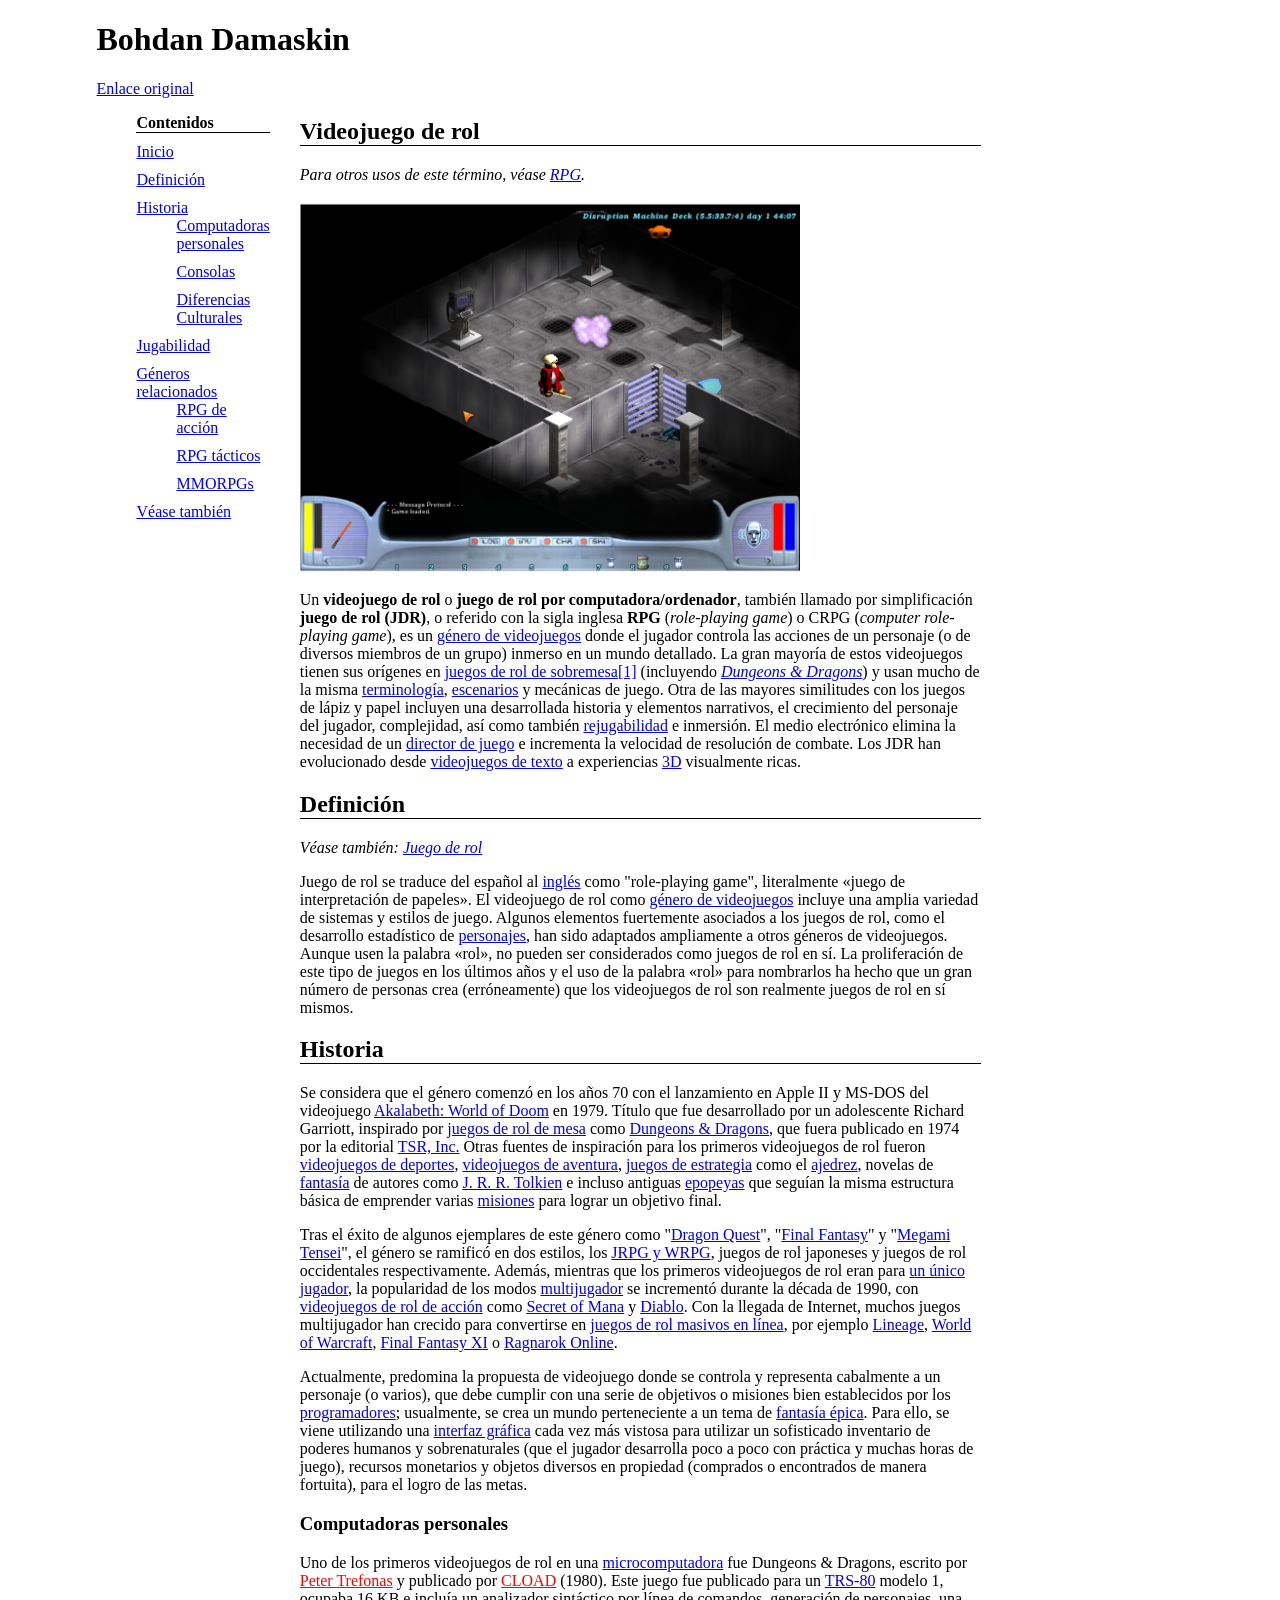
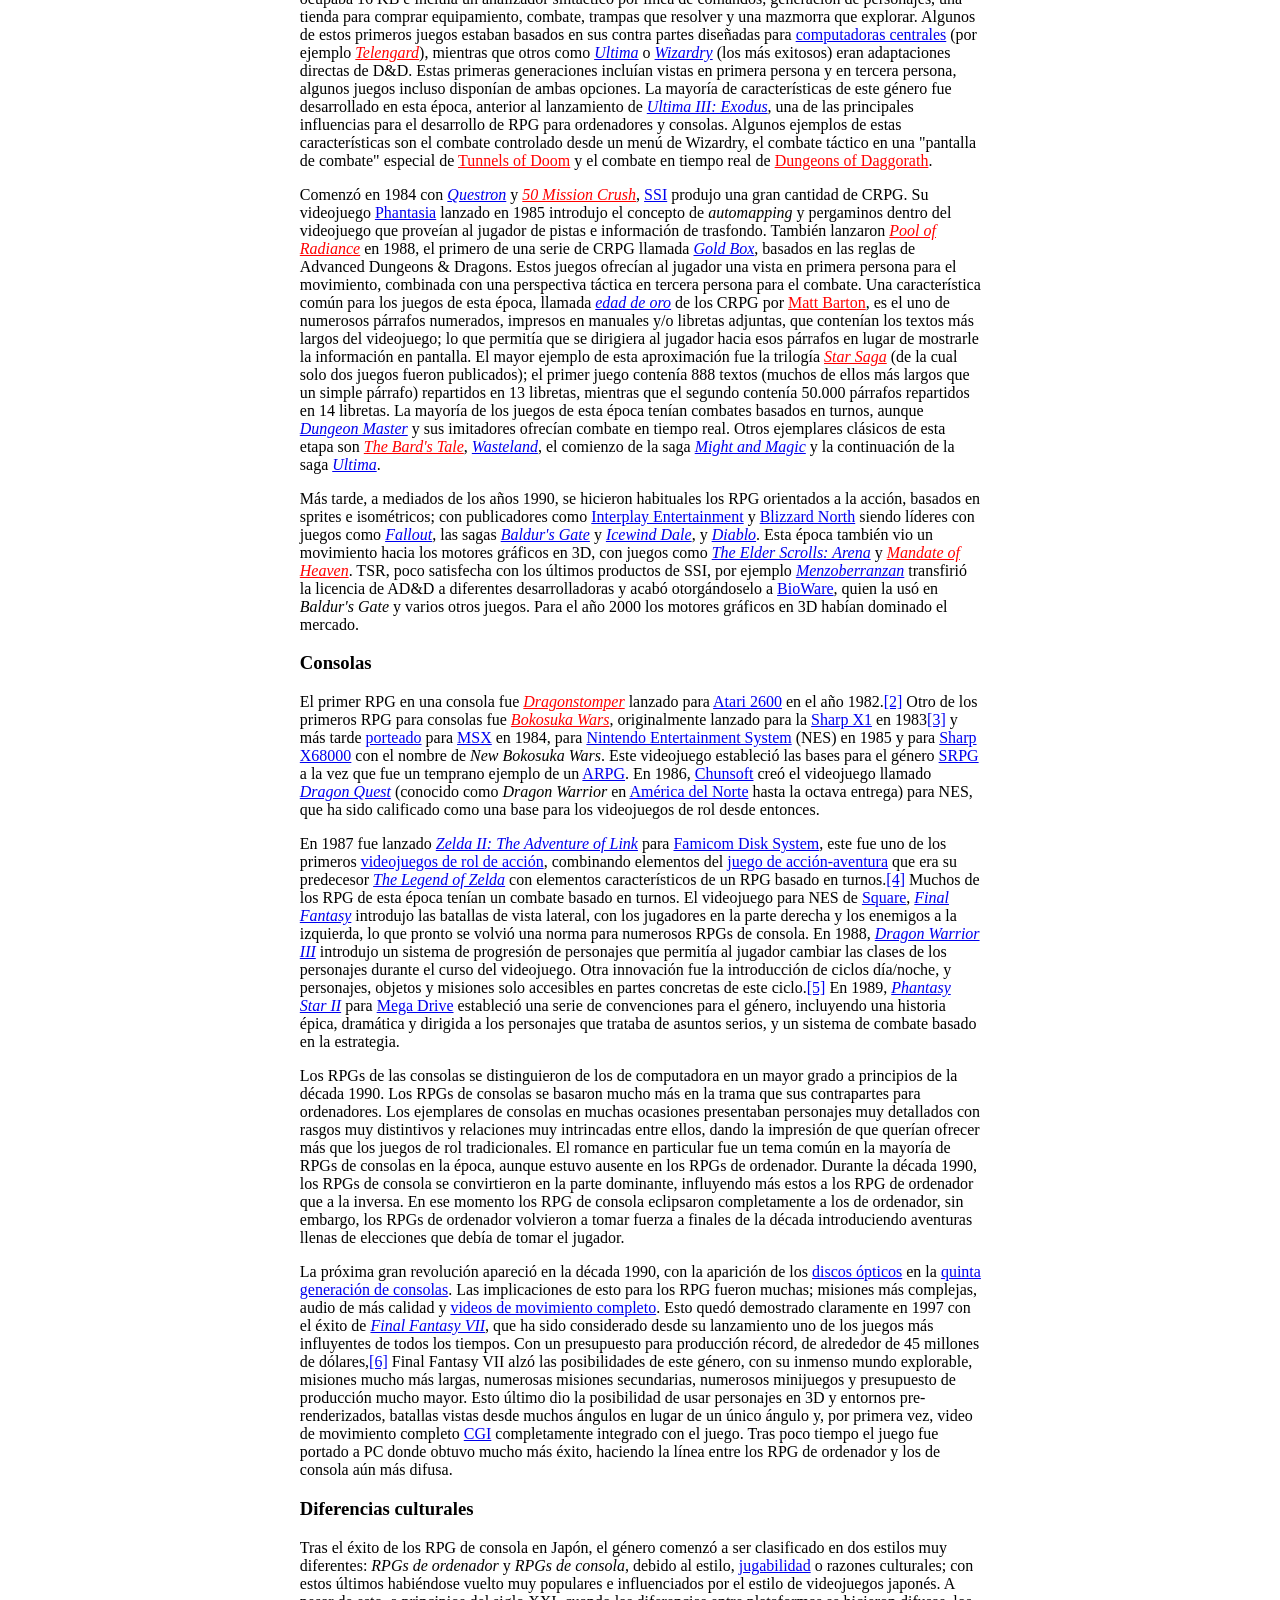
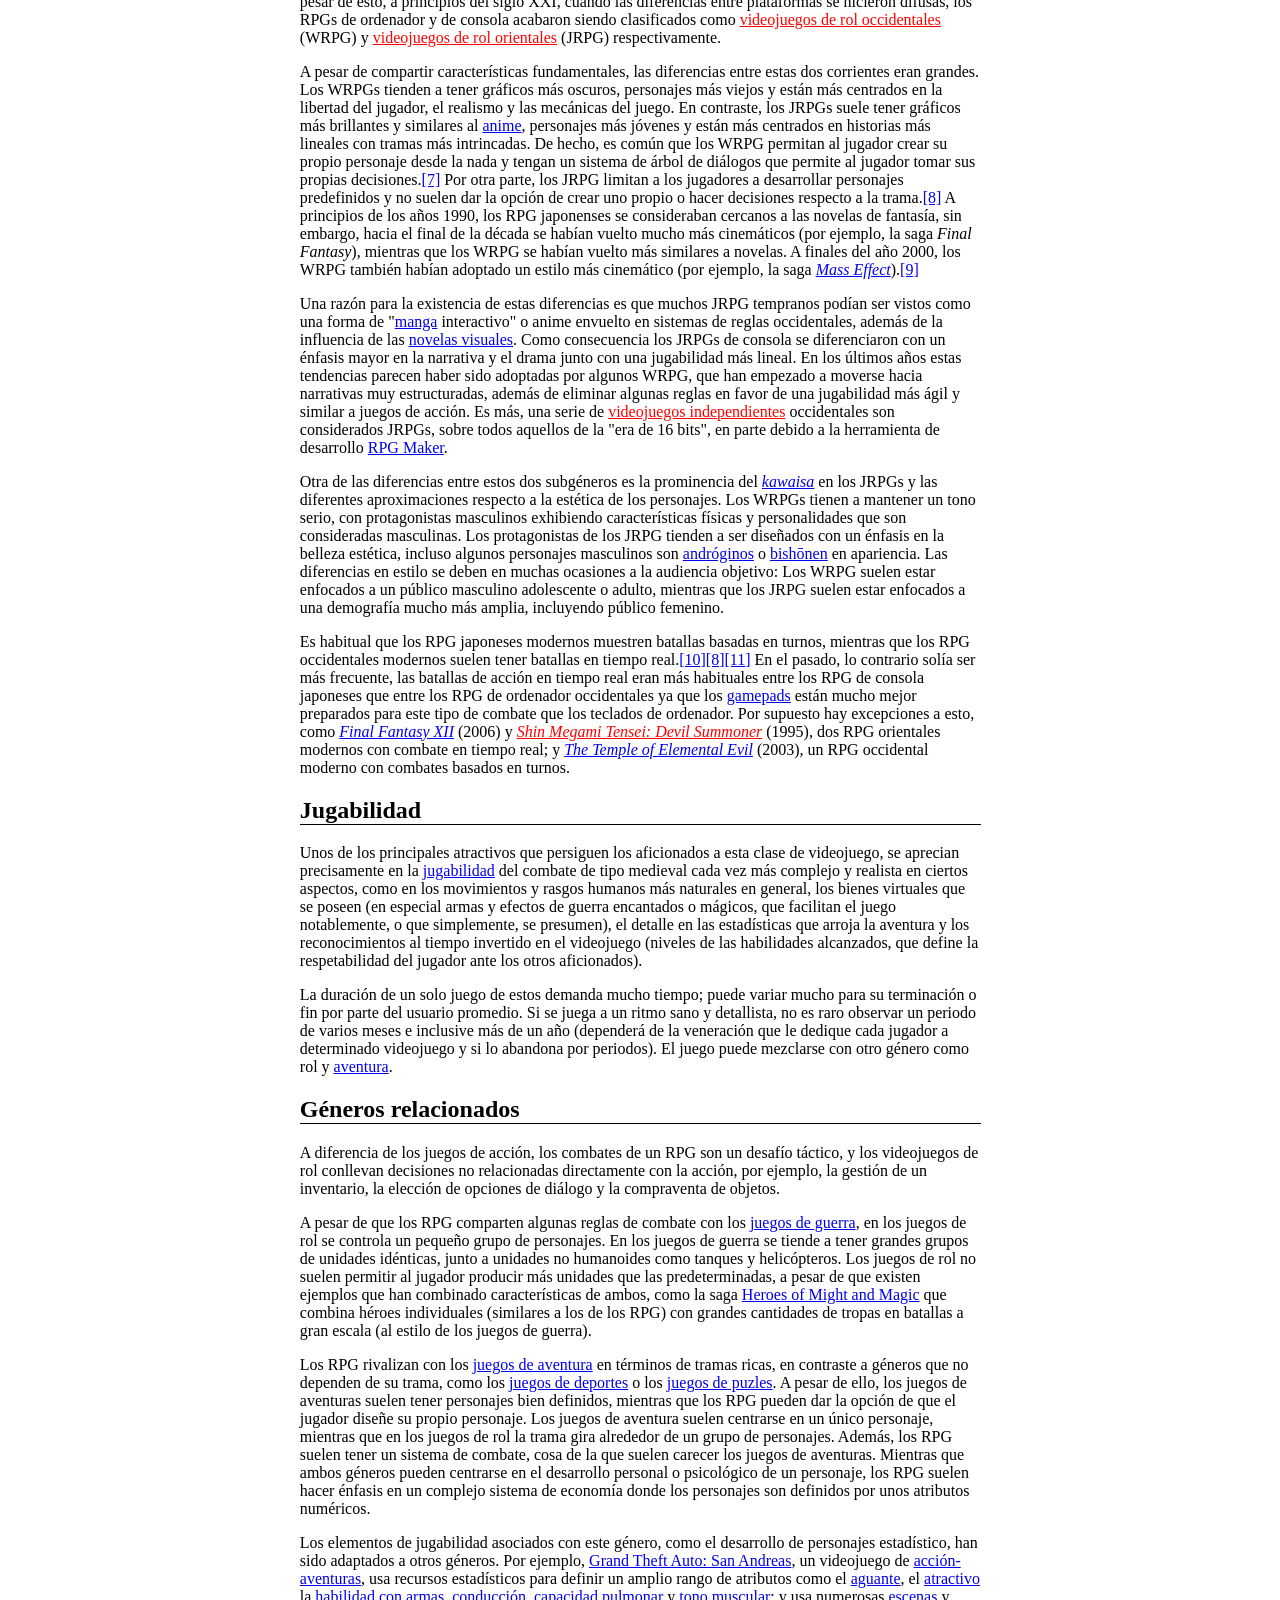
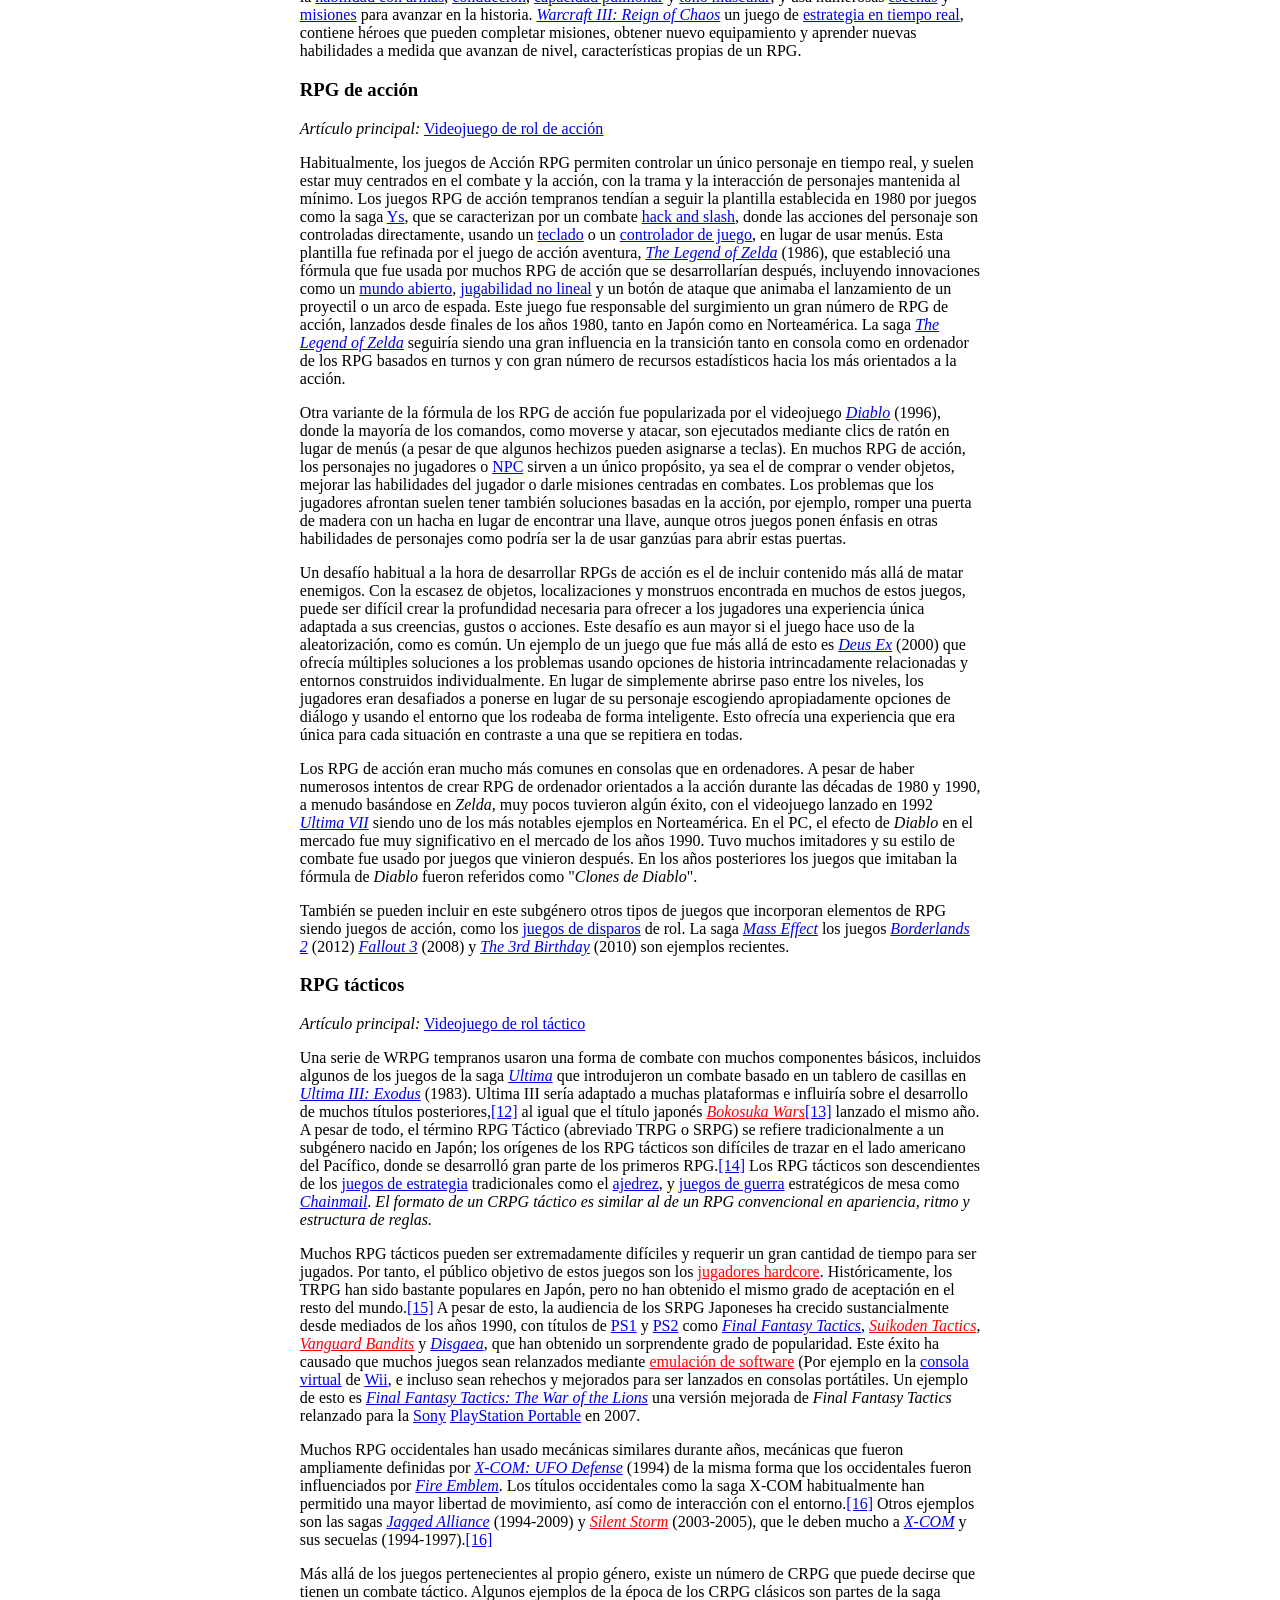
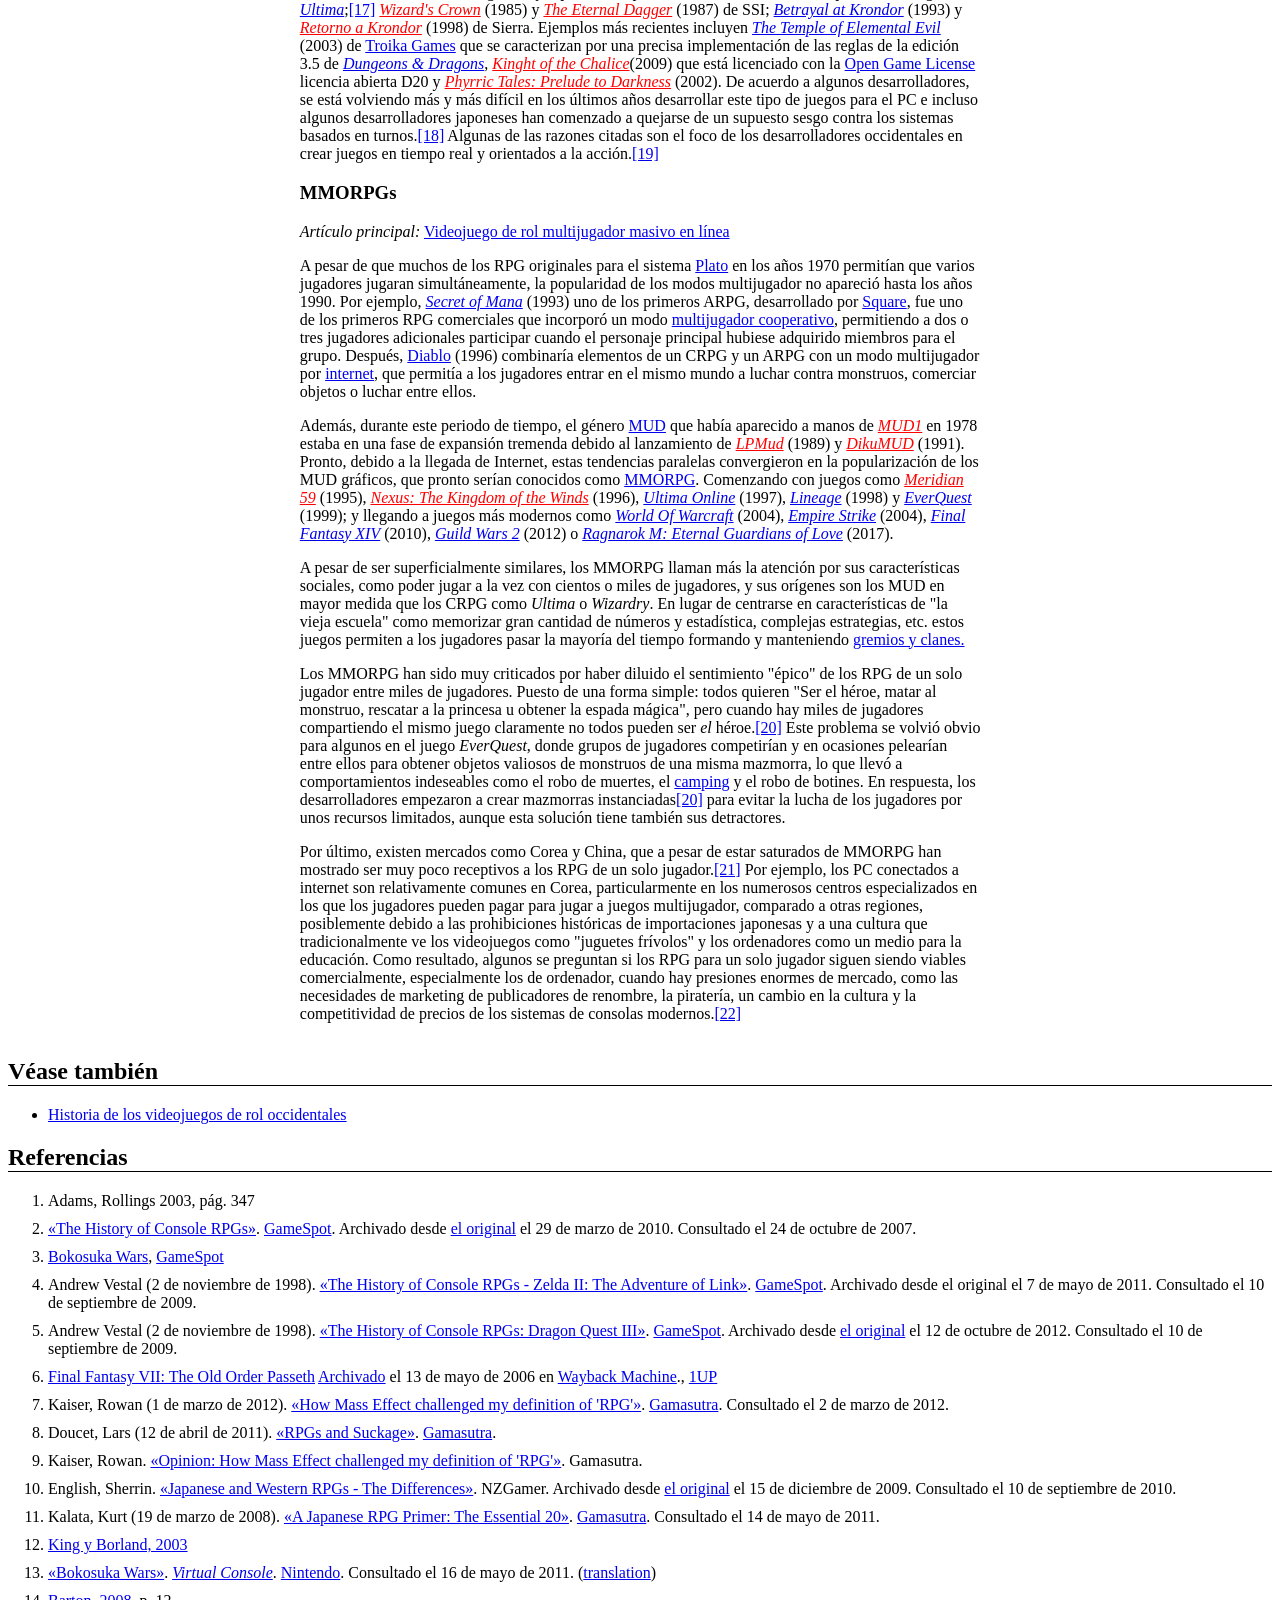
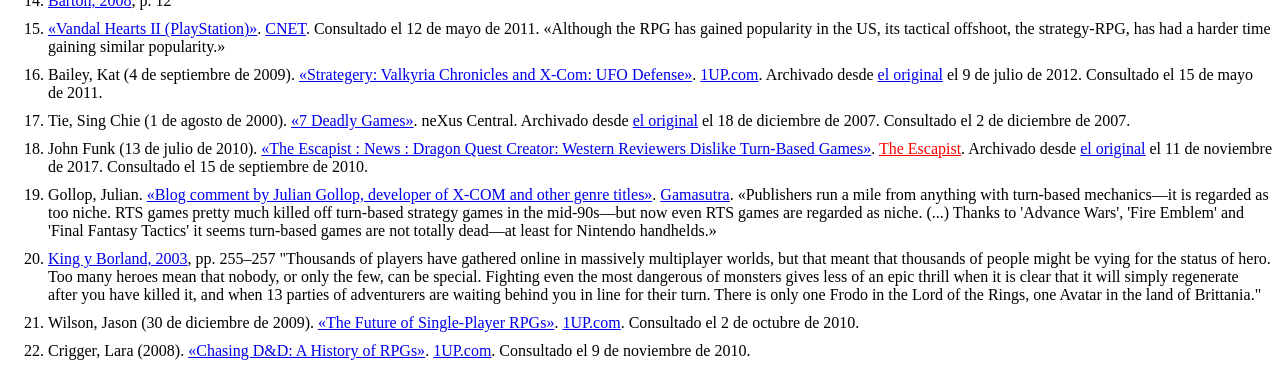
==== commit 3cd567eb: "Commit" ====
--- a/index.html
+++ b/index.html
@@ -13,10 +13,10 @@
         </header>
         
     <main>
-        <div>
+        <div class="caja-menu">
             <nav class="menu">
                 <ul>
-                    <li><strong>Contenidos</strong></li>
+                    <li class="contenidos"><strong>Contenidos</strong></li>
                     <li><a href="#inicio">Inicio</a></li>
                     <li><a href="#definicion">Definición</a></li>
                     <li><a href="#historia">Historia</a>
@@ -38,11 +38,13 @@
                 </ul>
             </nav>
         </div>
-        <div>
+        <div class="caja-contenido">
             <section>
                 <h2 id="inicio">Videojuego de rol</h2>
                 <p><em>Para otros usos de este término, véase <a href="https://es.wikipedia.org/wiki/RPG">RPG</a>.</em></p>
+            <div class="imagen">
                 <img src="images/imagenderpg.png" alt="Videojuego de rol" width="500">
+            </div>
                 <p>Un <strong>videojuego de rol</strong> o <strong>juego de rol por computadora/ordenador</strong>, también llamado por simplificación <strong>juego de rol (JDR)</strong>, o referido con la sigla inglesa <strong>RPG</strong> (<em>role-playing game</em>) o CRPG (<em>computer role-playing game</em>), es un <a href="https://es.wikipedia.org/wiki/G%C3%A9nero_de_videojuegos">género de videojuegos</a> donde el jugador controla las acciones de un personaje (o de diversos miembros de un grupo) inmerso en un mundo detallado. La gran mayoría de estos videojuegos tienen sus orígenes en <a href="https://es.wikipedia.org/wiki/Juego_de_rol">juegos de rol de sobremesa</a><a href="#l1">[1]</a> (incluyendo <em><a href="https://es.wikipedia.org/wiki/Dungeons_&_Dragons">Dungeons & Dragons</a></em>) y usan mucho de la misma <a href="https://es.wikipedia.org/wiki/Categor%C3%ADa:T%C3%A9rminos_de_rol">terminología</a>, <a href="https://es.wikipedia.org/wiki/Escenario_de_campa%C3%B1a">escenarios</a> y mecánicas de juego. Otra de las mayores similitudes con los juegos de lápiz y papel incluyen una desarrollada historia y elementos narrativos, el crecimiento del personaje del jugador, complejidad, así como también <a href="https://es.wikipedia.org/wiki/Rejugabilidad">rejugabilidad</a> e inmersión. El medio electrónico elimina la necesidad de un <a href="https://es.wikipedia.org/wiki/Director_de_juego_(juegos_de_rol)">director de juego</a> e incrementa la velocidad de resolución de combate. Los JDR han evolucionado desde <a href="https://es.wikipedia.org/wiki/Videojuego_de_texto">videojuegos de texto</a> a experiencias <a href="https://es.wikipedia.org/wiki/Gr%C3%A1ficos_3D_por_computadora">3D</a> visualmente ricas.</p>
             </section>
 
--- a/index.css
+++ b/index.css
@@ -15,6 +15,11 @@
 }
 body nav ul{
     list-style-type: none;
+    text-decoration: none;
+}
+body nav li{
+    margin-bottom: 10px;
+
 }
 #jugabilidad{
     border-bottom: solid 1px black;
@@ -29,8 +34,21 @@
     display:flex;
     gap: 30px;
 }
+.contenidos{
+    border-bottom: solid 1px black;
+}
+.caja-menu{
+    padding-left: 7%;
+}
+.caja-contenido{
+    padding-right: 23%;
+}
+header{
+    padding-left: 7%;
+}
 body{
-    width: 1024px;
-    padding-left: 6%;
-    align-content: center;
+    width: auto;
+}
+body .imagen{
+    display: flex;
 }
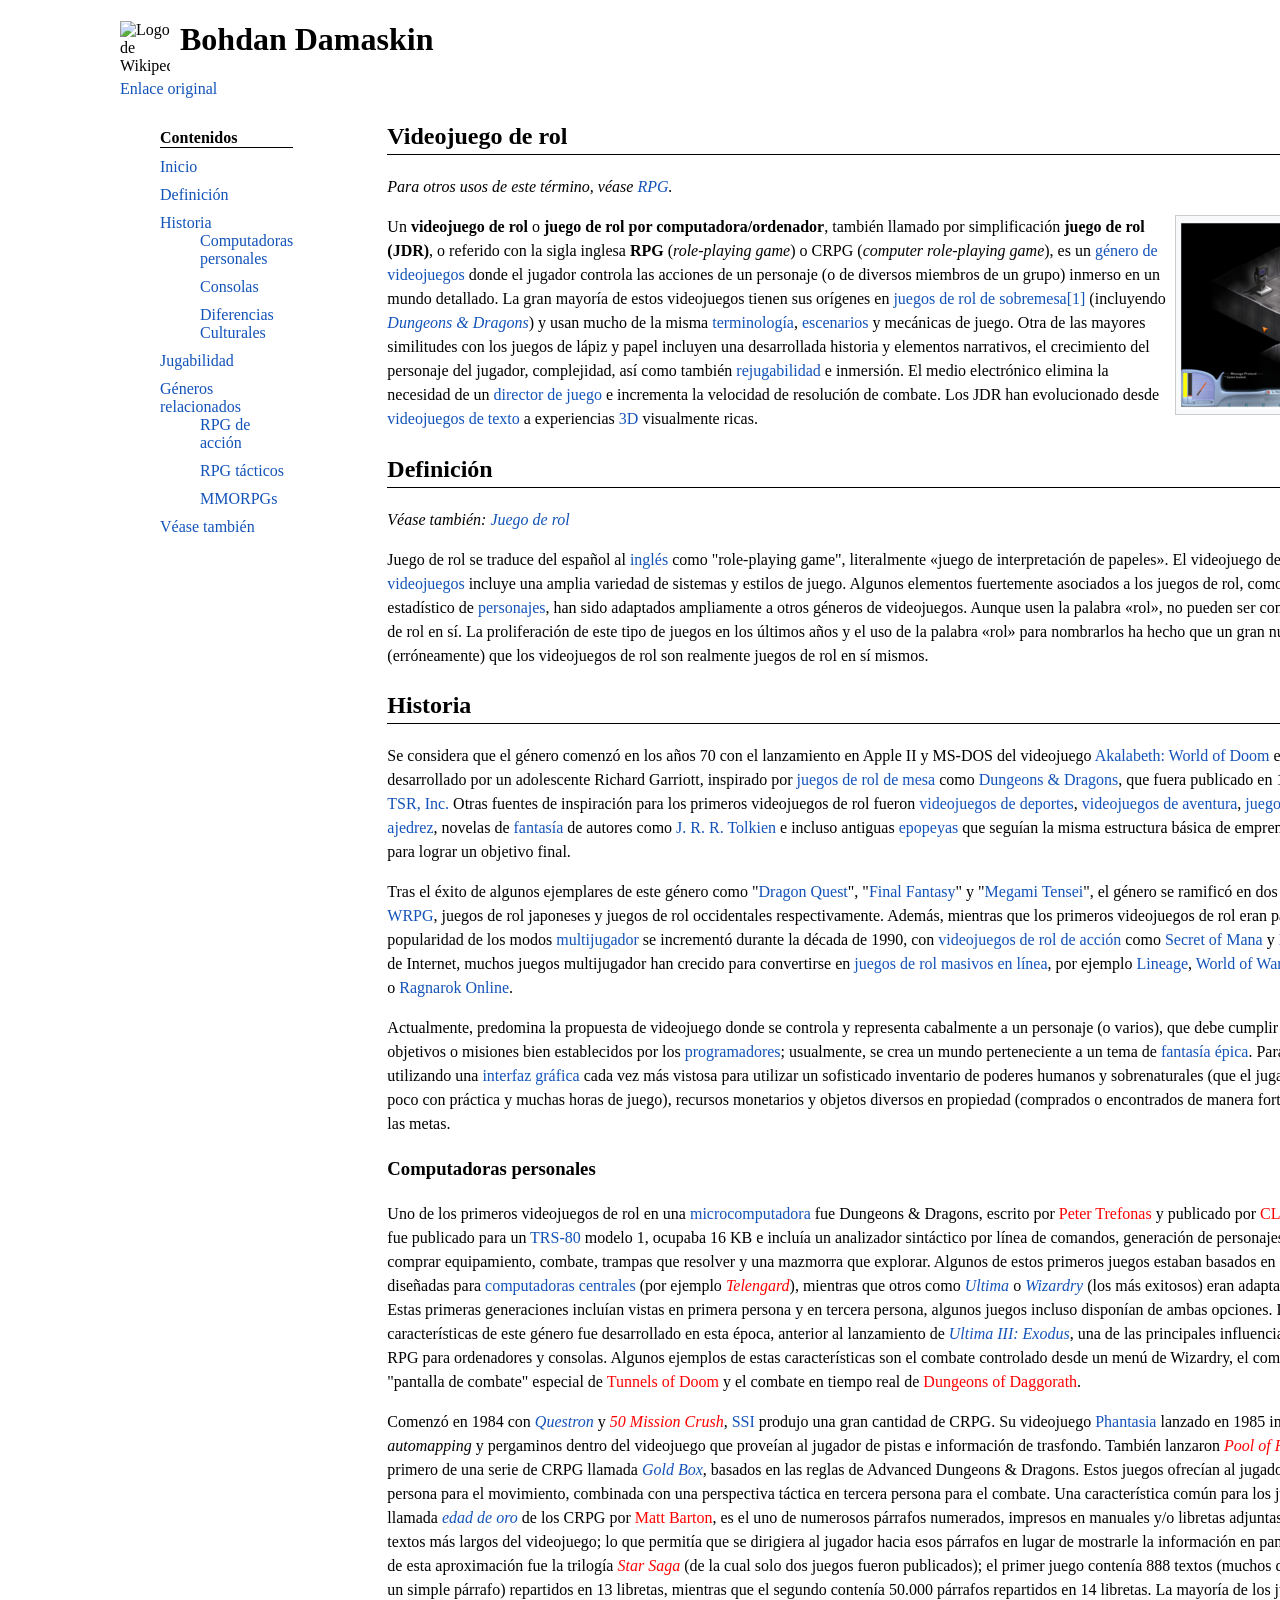
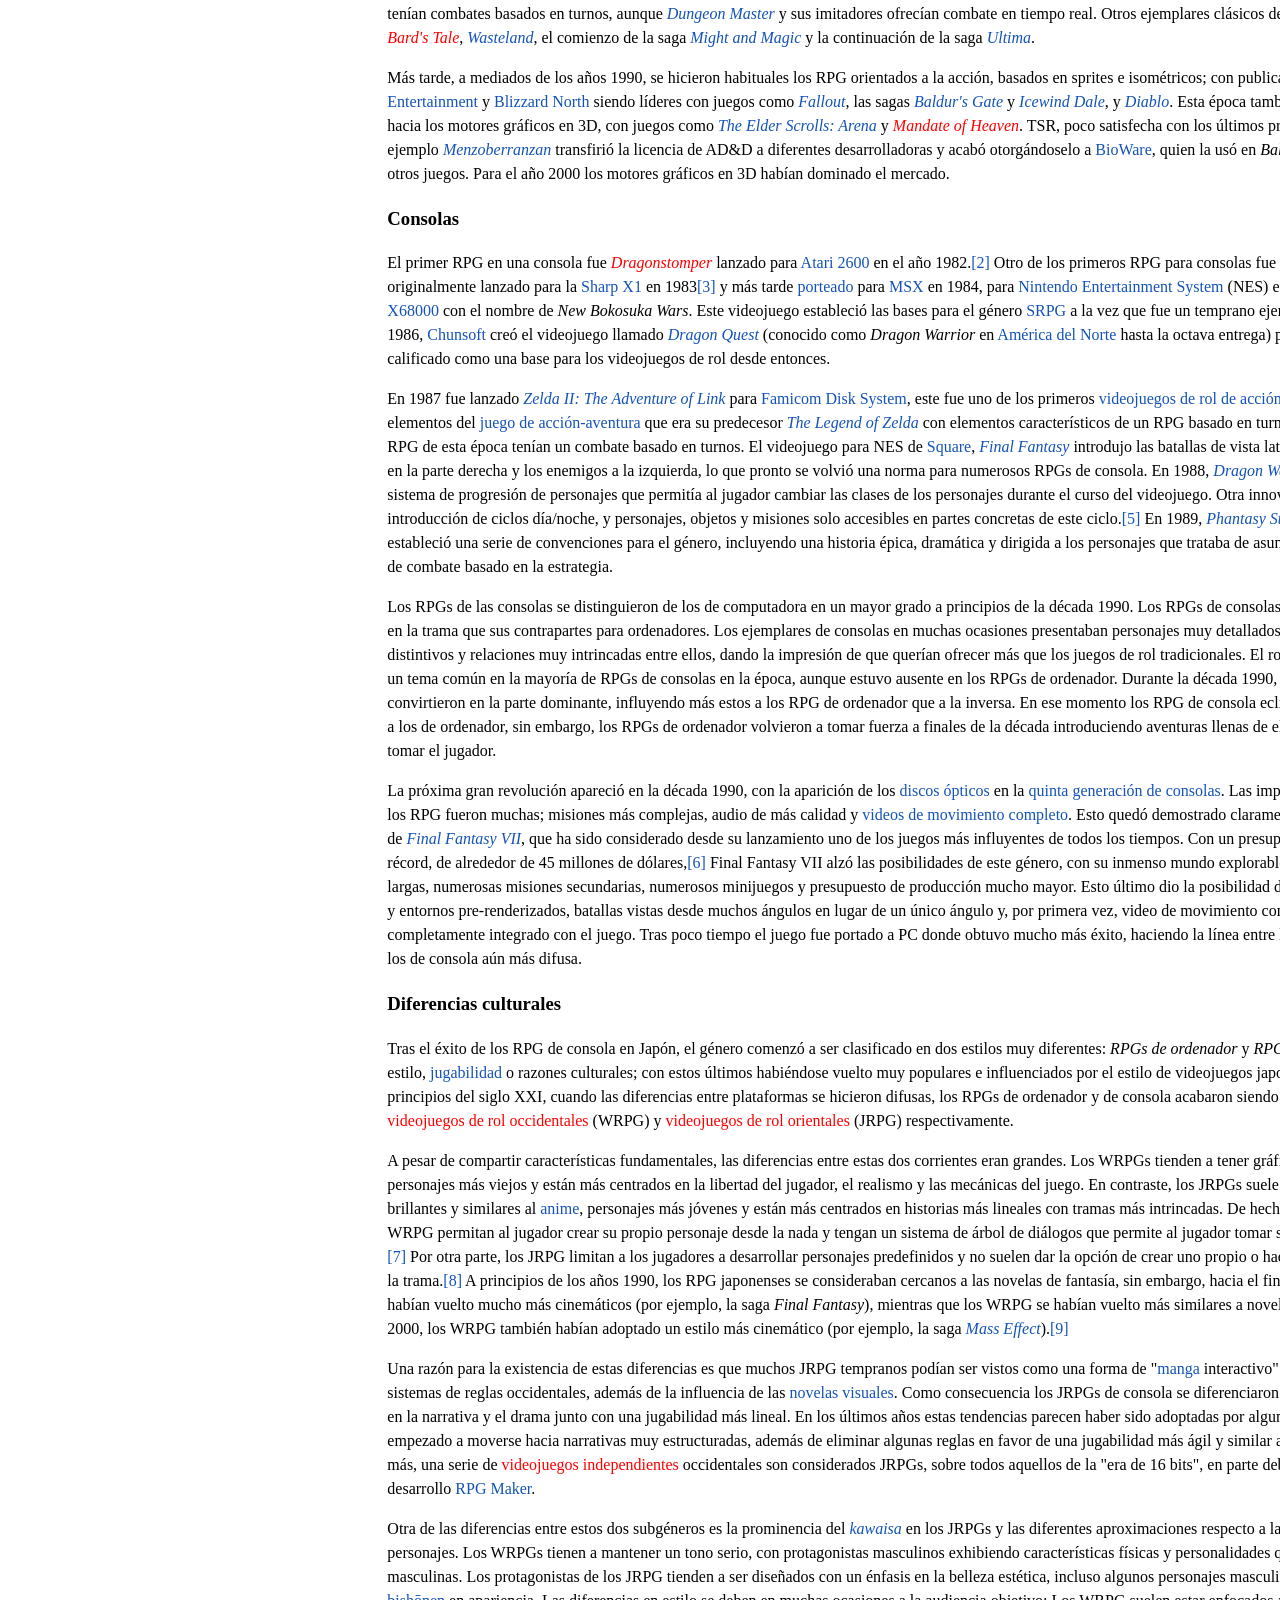
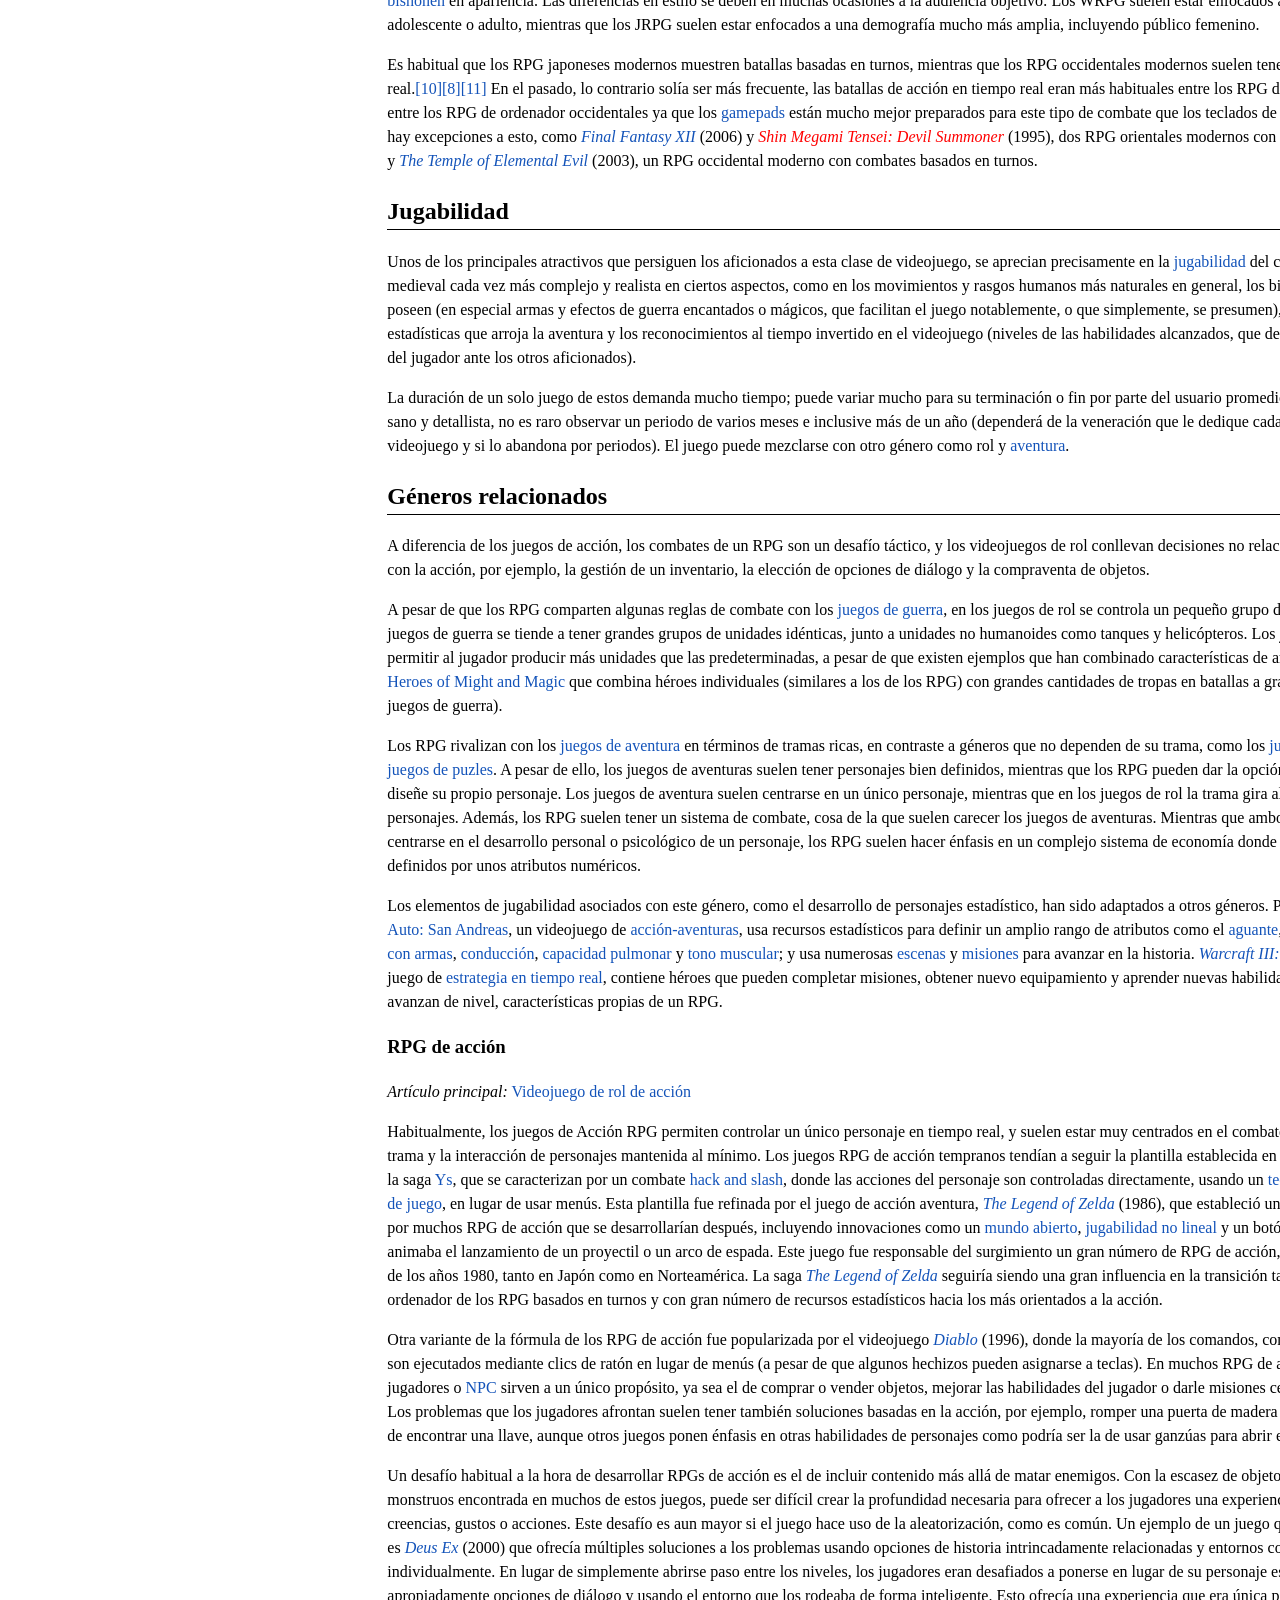
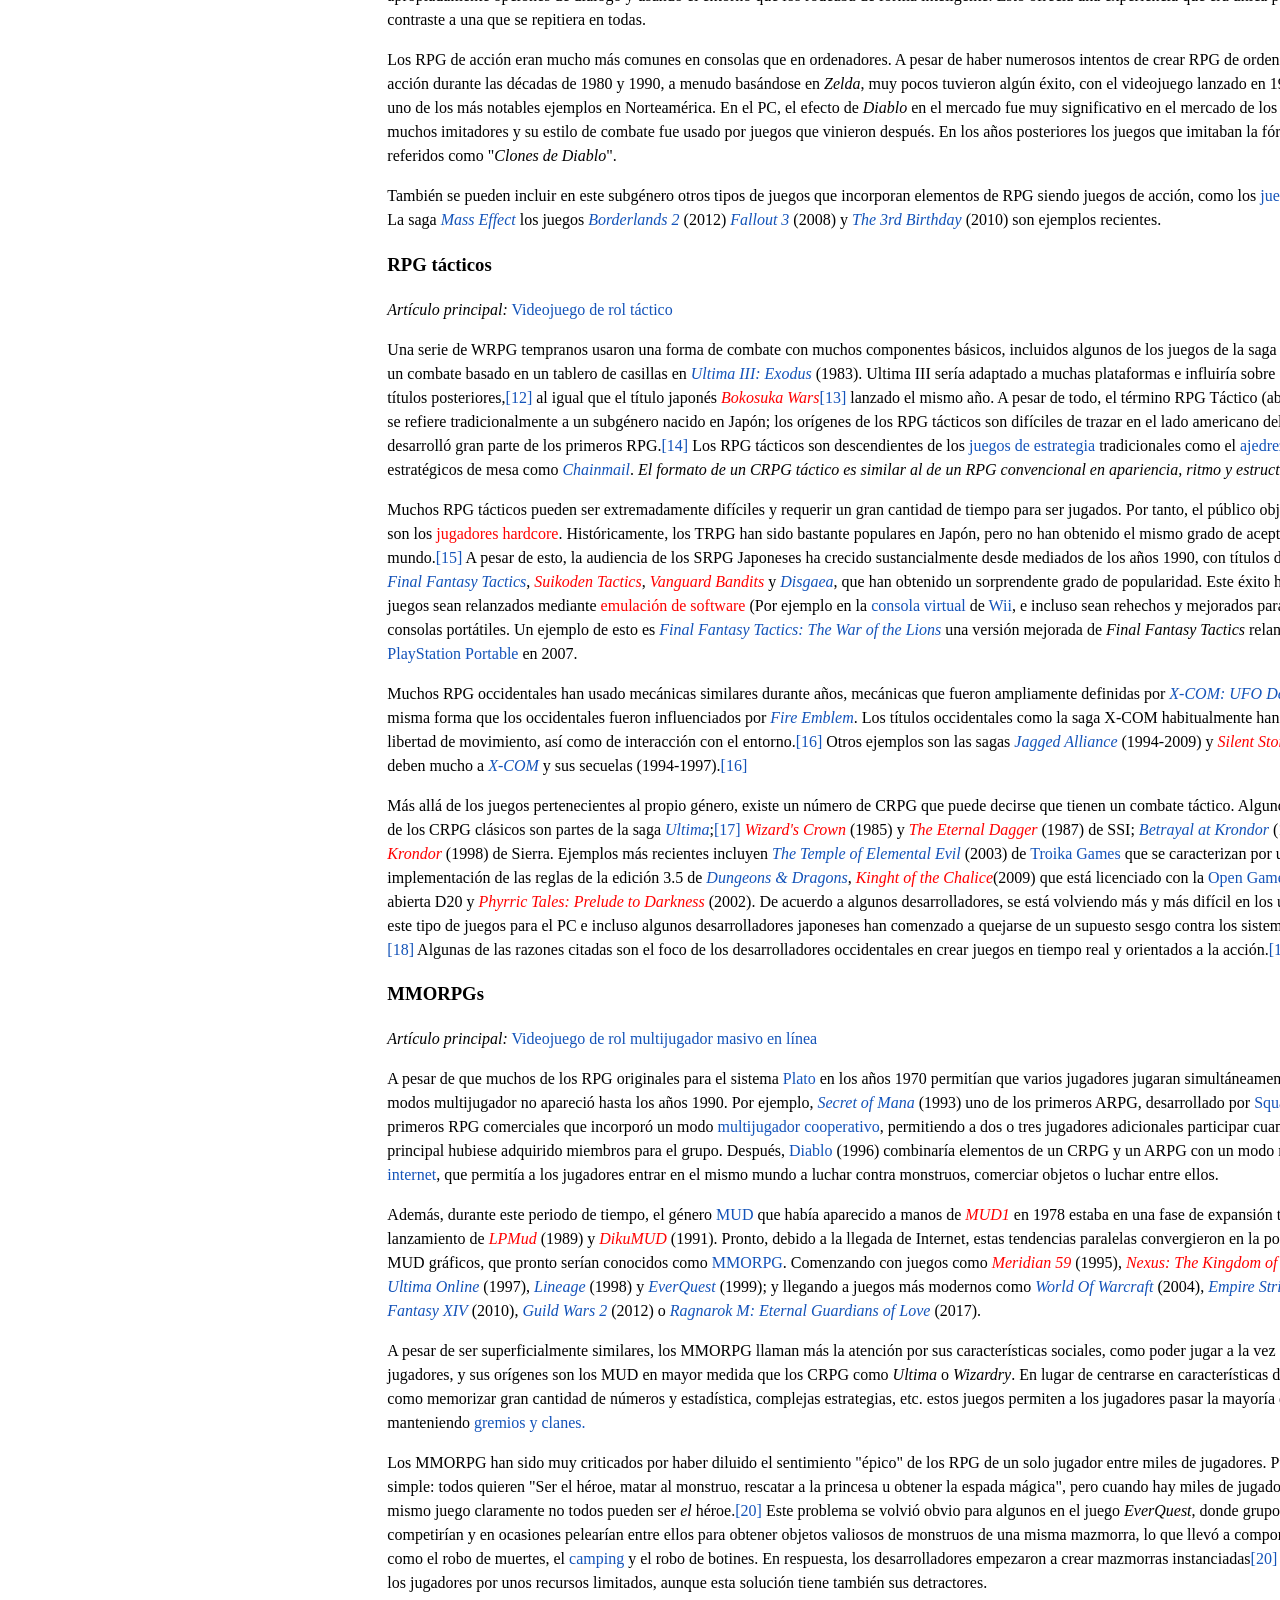
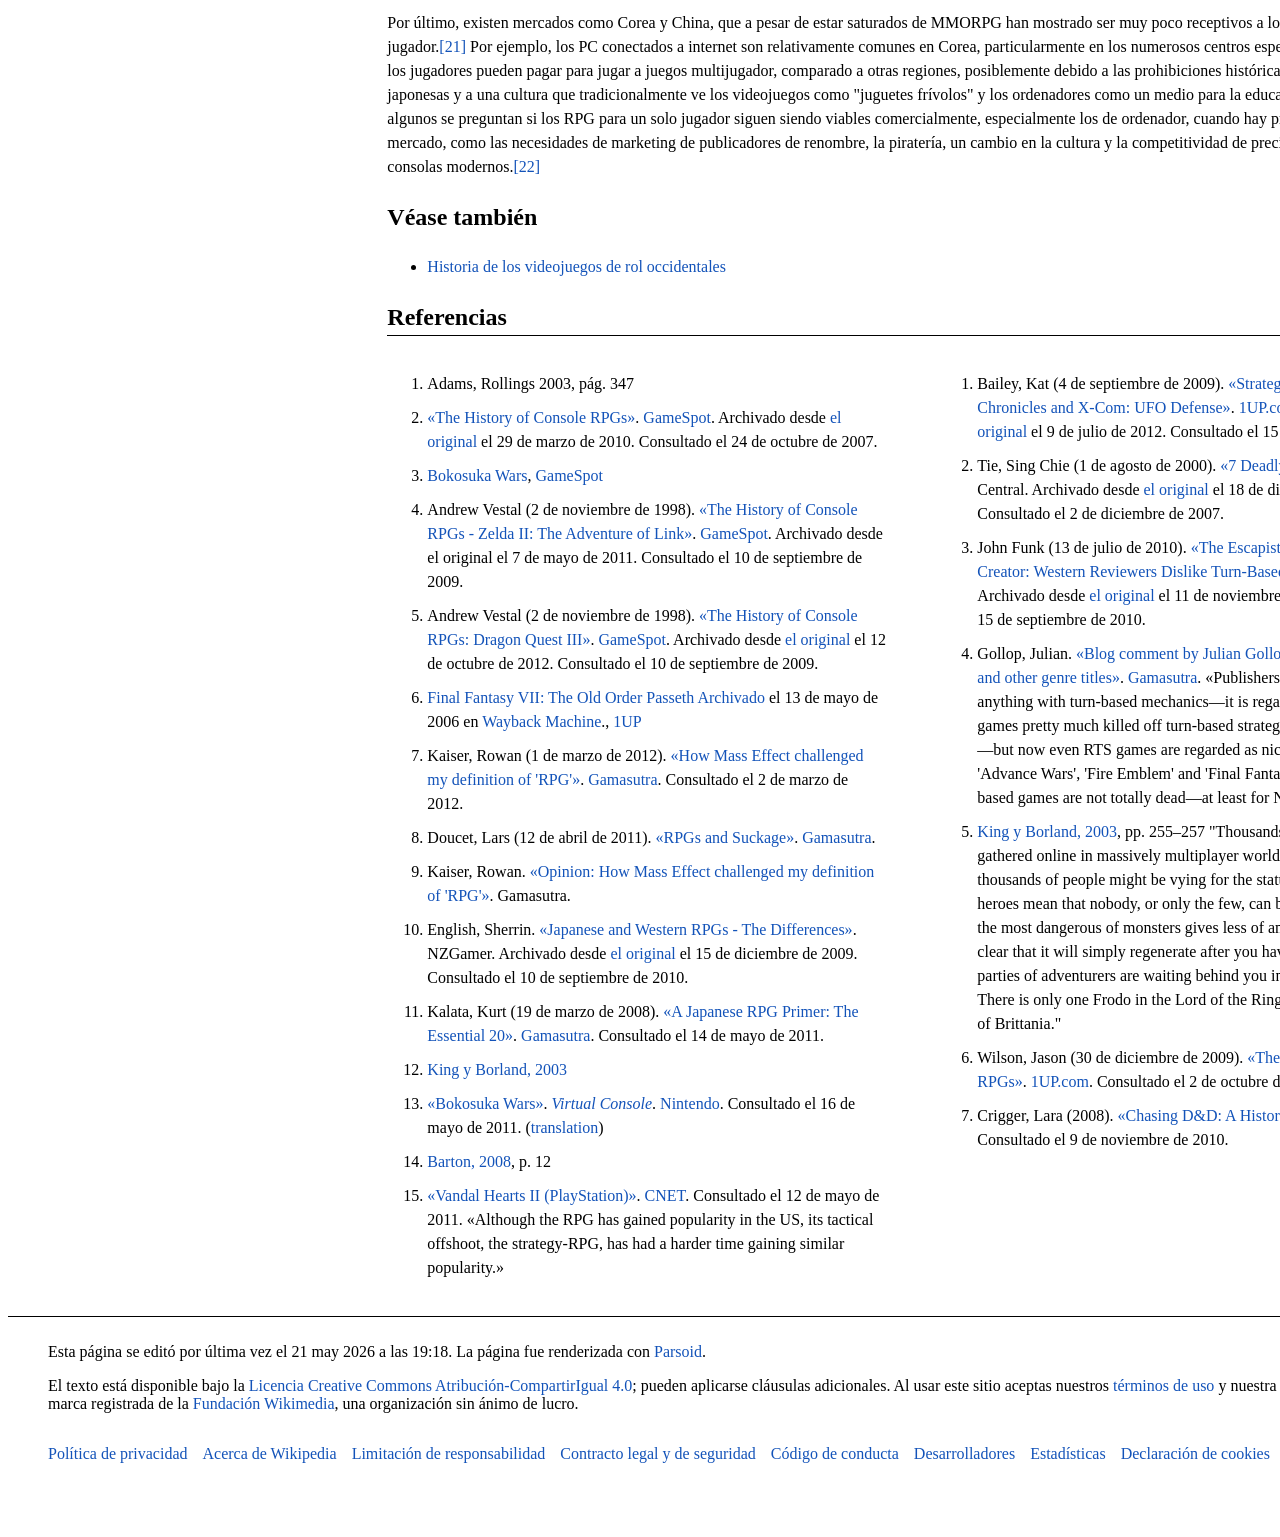
==== commit e0ef8f2b: "Commit" ====
--- a/index.html
+++ b/index.html
@@ -8,190 +8,217 @@
     <link rel="icon" type="image/png" href="images/174880.png" sizes="16x16">
 </head>
 <body>
-    <header><h1>Bohdan Damaskin</h1>
-        <a href="https://es.wikipedia.org/wiki/Videojuego_de_rol" target="_blank">Enlace original</a>
-        </header>
-        
-    <main>
-        <div class="caja-menu">
-            <nav class="menu">
-                <ul>
-                    <li class="contenidos"><strong>Contenidos</strong></li>
-                    <li><a href="#inicio">Inicio</a></li>
-                    <li><a href="#definicion">Definición</a></li>
-                    <li><a href="#historia">Historia</a>
-                        <ul>
-                            <li><a href="#computadoraspersonales">Computadoras personales</a></li>
-                            <li><a href="#consolas">Consolas</a></li>
-                            <li><a href="#diferenciasculturales">Diferencias Culturales</a></li>
-                        </ul>
-                    </li>
-                    <li><a href="jugabilidad">Jugabilidad</a></li>
-                    <li><a href="#generosrelacionados">Géneros relacionados</a>
-                        <ul>
-                            <li><a href="#rpgdeacción">RPG de acción</a></li>
-                            <li><a href="#rpgtácticos">RPG tácticos</a></li>
-                            <li><a href="#mmorpgs">MMORPGs</a></li>
-                        </ul>
-                    </li>
-                    <li><a href="#veasetambien">Véase también</a></li>
-                </ul>
-            </nav>
-        </div>
-        <div class="caja-contenido">
-            <section>
-                <h2 id="inicio">Videojuego de rol</h2>
-                <p><em>Para otros usos de este término, véase <a href="https://es.wikipedia.org/wiki/RPG">RPG</a>.</em></p>
-            <div class="imagen">
-                <img src="images/imagenderpg.png" alt="Videojuego de rol" width="500">
+    <div id="pagina">
+        <header>
+            <div class="logo">
+                    <img src="https://upload.wikimedia.org/wikipedia/commons/6/63/Wikipedia-logo.png" 
+            alt="Logo de Wikipedia" width="50">
             </div>
-                <p>Un <strong>videojuego de rol</strong> o <strong>juego de rol por computadora/ordenador</strong>, también llamado por simplificación <strong>juego de rol (JDR)</strong>, o referido con la sigla inglesa <strong>RPG</strong> (<em>role-playing game</em>) o CRPG (<em>computer role-playing game</em>), es un <a href="https://es.wikipedia.org/wiki/G%C3%A9nero_de_videojuegos">género de videojuegos</a> donde el jugador controla las acciones de un personaje (o de diversos miembros de un grupo) inmerso en un mundo detallado. La gran mayoría de estos videojuegos tienen sus orígenes en <a href="https://es.wikipedia.org/wiki/Juego_de_rol">juegos de rol de sobremesa</a><a href="#l1">[1]</a> (incluyendo <em><a href="https://es.wikipedia.org/wiki/Dungeons_&_Dragons">Dungeons & Dragons</a></em>) y usan mucho de la misma <a href="https://es.wikipedia.org/wiki/Categor%C3%ADa:T%C3%A9rminos_de_rol">terminología</a>, <a href="https://es.wikipedia.org/wiki/Escenario_de_campa%C3%B1a">escenarios</a> y mecánicas de juego. Otra de las mayores similitudes con los juegos de lápiz y papel incluyen una desarrollada historia y elementos narrativos, el crecimiento del personaje del jugador, complejidad, así como también <a href="https://es.wikipedia.org/wiki/Rejugabilidad">rejugabilidad</a> e inmersión. El medio electrónico elimina la necesidad de un <a href="https://es.wikipedia.org/wiki/Director_de_juego_(juegos_de_rol)">director de juego</a> e incrementa la velocidad de resolución de combate. Los JDR han evolucionado desde <a href="https://es.wikipedia.org/wiki/Videojuego_de_texto">videojuegos de texto</a> a experiencias <a href="https://es.wikipedia.org/wiki/Gr%C3%A1ficos_3D_por_computadora">3D</a> visualmente ricas.</p>
-            </section>
-
-            <section>
-                <h2 id="definicion">Definición</h2>
-                <p><em>Véase también: <a href="https://es.wikipedia.org/wiki/Juego_de_rol">Juego de rol</a></em></p>
-                <p>Juego de rol se traduce del español al <a href="https://es.wikipedia.org/wiki/Idioma_ingl%C3%A9s">inglés</a> como "role-playing game", literalmente «juego de interpretación de papeles». El videojuego de rol como <a href="https://es.wikipedia.org/wiki/G%C3%A9nero_de_videojuegos"> género de videojuegos</a> incluye una amplia variedad de sistemas y estilos de juego. Algunos elementos fuertemente asociados a los juegos de rol, como el desarrollo estadístico de <a href="https://es.wikipedia.org/wiki/Personaje_jugador_(videojuegos)">personajes</a>, han sido adaptados ampliamente a otros géneros de videojuegos. Aunque usen la palabra «rol», no pueden ser considerados como juegos de rol en sí. La proliferación de este tipo de juegos en los últimos años y el uso de la palabra «rol» para nombrarlos ha hecho que un gran número de personas crea (erróneamente) que los videojuegos de rol son realmente juegos de rol en sí mismos.</p>
-            </section>
-
-            <section>
-                <h2 id="historia">Historia</h2>
-                <p>Se considera que el género comenzó en los años 70 con el lanzamiento en Apple II y MS-DOS del videojuego <a href="https://es.wikipedia.org/wiki/Akalabeth:_mundo_de_perdici%C3%B3n">Akalabeth: World of Doom</a> en 1979. Título que fue desarrollado por un adolescente Richard Garriott, inspirado por <a href="https://es.wikipedia.org/wiki/Juego_de_rol">juegos de rol de mesa</a> como <a href="https://es.wikipedia.org/wiki/Dungeons_&_Dragons">Dungeons & Dragons</a>, que fuera publicado en 1974 por la editorial <a href="https://es.wikipedia.org/wiki/TSR,_Inc.">TSR, Inc.</a> Otras fuentes de inspiración para los primeros videojuegos de rol fueron <a href="https://es.wikipedia.org/wiki/Videojuego_de_deportes">videojuegos de deportes</a>, <a href="https://es.wikipedia.org/wiki/Videojuego_de_aventura">videojuegos de aventura</a>, <a href="https://es.wikipedia.org/wiki/Juego_de_estrategia">juegos de estrategia</a> como el <a href="https://es.wikipedia.org/wiki/Ajedrez">ajedrez</a>, novelas de <a href="https://es.wikipedia.org/wiki/G%C3%A9nero_fant%C3%A1stico">fantasía</a> de autores como <a href="https://es.wikipedia.org/wiki/J._R._R._Tolkien">J. R. R. Tolkien</a> e incluso antiguas <a href="https://es.wikipedia.org/wiki/Epopeya">epopeyas</a> que seguían la misma estructura básica de emprender varias <a href="https://es.wikipedia.org/wiki/Misi%C3%B3n_(videojuegos)">misiones</a> para lograr un objetivo final.</p>
+            <h1>Bohdan Damaskin</h1>
+            <a href="https://es.wikipedia.org/wiki/Videojuego_de_rol" target="_blank">Enlace original</a>
+            </header>
             
-                <p>Tras el éxito de algunos ejemplares de este género como "<a href="https://es.wikipedia.org/wiki/Dragon_Quest">Dragon Quest</a>", "<a href="https://es.wikipedia.org/wiki/Final_Fantasy_(franquicia)">Final Fantasy</a>" y "<a href="https://es.wikipedia.org/wiki/Megami_Tensei">Megami Tensei</a>", el género se ramificó en dos estilos, los <a href="https://es.wikipedia.org/wiki/Anexo:Diferencias_culturales_en_videojuegos_de_rol">JRPG y WRPG</a>, juegos de rol japoneses y juegos de rol occidentales respectivamente. Además, mientras que los primeros videojuegos de rol eran para <a href="https://es.wikipedia.org/wiki/Videojuego_de_un_jugador">un único jugador</a>, la popularidad de los modos <a href="https://es.wikipedia.org/wiki/Videojuego_multijugador">multijugador</a> se incrementó durante la década de 1990, con <a href="https://es.wikipedia.org/wiki/Videojuego_de_rol_de_acci%C3%B3n">videojuegos de rol de acción</a> como <a href="https://es.wikipedia.org/wiki/Secret_of_Mana">Secret of Mana</a> y <a href="https://es.wikipedia.org/wiki/Diablo_(videojuego)">Diablo</a>. Con la llegada de Internet, muchos juegos multijugador han crecido para convertirse en <a href="https://es.wikipedia.org/wiki/Videojuego_de_rol_multijugador_masivo_en_l%C3%ADnea">juegos de rol masivos en línea</a>, por ejemplo <a href="https://es.wikipedia.org/wiki/Lineage">Lineage</a>, <a href="https://es.wikipedia.org/wiki/World_of_Warcraft">World of Warcraft</a>, <a href="https://es.wikipedia.org/wiki/Final_Fantasy_XI">Final Fantasy XI</a> o <a href="https://es.wikipedia.org/wiki/Ragnarok_Online">Ragnarok Online</a>.</p>
-
-                <p>Actualmente, predomina la propuesta de videojuego donde se controla y representa cabalmente a un personaje (o varios), que debe cumplir con una serie de objetivos o misiones bien establecidos por los <a href="https://es.wikipedia.org/wiki/Programador">programadores</a>; usualmente, se crea un mundo perteneciente a un tema de <a href="https://es.wikipedia.org/wiki/Fantas%C3%ADa_heroica">fantasía épica</a>. Para ello, se viene utilizando una <a href="https://es.wikipedia.org/wiki/Interfaz_gr%C3%A1fica_de_usuario">interfaz gráfica</a> cada vez más vistosa para utilizar un sofisticado inventario de poderes humanos y sobrenaturales (que el jugador desarrolla poco a poco con práctica y muchas horas de juego), recursos monetarios y objetos diversos en propiedad (comprados o encontrados de manera fortuita), para el logro de las metas.</p>
-            </section>
+        <main>
+            <div class="caja-menu">
+                <nav class="menu">
+                    <ul>
+                        <li class="contenidos"><strong>Contenidos</strong></li>
+                        <li><a href="#inicio">Inicio</a></li>
+                        <li><a href="#definicion">Definición</a></li>
+                        <li><a href="#historia">Historia</a>
+                            <ul>
+                                <li><a href="#computadoraspersonales">Computadoras personales</a></li>
+                                <li><a href="#consolas">Consolas</a></li>
+                                <li><a href="#diferenciasculturales">Diferencias Culturales</a></li>
+                            </ul>
+                        </li>
+                        <li><a href="jugabilidad">Jugabilidad</a></li>
+                        <li><a href="#generosrelacionados">Géneros relacionados</a>
+                            <ul>
+                                <li><a href="#rpgdeacción">RPG de acción</a></li>
+                                <li><a href="#rpgtácticos">RPG tácticos</a></li>
+                                <li><a href="#mmorpgs">MMORPGs</a></li>
+                            </ul>
+                        </li>
+                        <li><a href="#veasetambien">Véase también</a></li>
+                    </ul>
+                </nav>
+            </div>
+            <div class="caja-contenido">
+                <section>
+                    <h2 id="inicio">Videojuego de rol</h2>
+                    <p><em>Para otros usos de este término, véase <a href="https://es.wikipedia.org/wiki/RPG">RPG</a>.</em></p>
+                <div class="imagen">
+                    <img src="images/imagenderpg.png" alt="Videojuego de rol" width="500">
+                </div>
+                    <p>Un <strong>videojuego de rol</strong> o <strong>juego de rol por computadora/ordenador</strong>, también llamado por simplificación <strong>juego de rol (JDR)</strong>, o referido con la sigla inglesa <strong>RPG</strong> (<em>role-playing game</em>) o CRPG (<em>computer role-playing game</em>), es un <a href="https://es.wikipedia.org/wiki/G%C3%A9nero_de_videojuegos">género de videojuegos</a> donde el jugador controla las acciones de un personaje (o de diversos miembros de un grupo) inmerso en un mundo detallado. La gran mayoría de estos videojuegos tienen sus orígenes en <a href="https://es.wikipedia.org/wiki/Juego_de_rol">juegos de rol de sobremesa</a><a href="#l1">[1]</a> (incluyendo <em><a href="https://es.wikipedia.org/wiki/Dungeons_&_Dragons">Dungeons & Dragons</a></em>) y usan mucho de la misma <a href="https://es.wikipedia.org/wiki/Categor%C3%ADa:T%C3%A9rminos_de_rol">terminología</a>, <a href="https://es.wikipedia.org/wiki/Escenario_de_campa%C3%B1a">escenarios</a> y mecánicas de juego. Otra de las mayores similitudes con los juegos de lápiz y papel incluyen una desarrollada historia y elementos narrativos, el crecimiento del personaje del jugador, complejidad, así como también <a href="https://es.wikipedia.org/wiki/Rejugabilidad">rejugabilidad</a> e inmersión. El medio electrónico elimina la necesidad de un <a href="https://es.wikipedia.org/wiki/Director_de_juego_(juegos_de_rol)">director de juego</a> e incrementa la velocidad de resolución de combate. Los JDR han evolucionado desde <a href="https://es.wikipedia.org/wiki/Videojuego_de_texto">videojuegos de texto</a> a experiencias <a href="https://es.wikipedia.org/wiki/Gr%C3%A1ficos_3D_por_computadora">3D</a> visualmente ricas.</p>
+                </section>
+
+                <section>
+                    <h2 id="definicion">Definición</h2>
+                    <p><em>Véase también: <a href="https://es.wikipedia.org/wiki/Juego_de_rol">Juego de rol</a></em></p>
+                    <p>Juego de rol se traduce del español al <a href="https://es.wikipedia.org/wiki/Idioma_ingl%C3%A9s">inglés</a> como "role-playing game", literalmente «juego de interpretación de papeles». El videojuego de rol como <a href="https://es.wikipedia.org/wiki/G%C3%A9nero_de_videojuegos"> género de videojuegos</a> incluye una amplia variedad de sistemas y estilos de juego. Algunos elementos fuertemente asociados a los juegos de rol, como el desarrollo estadístico de <a href="https://es.wikipedia.org/wiki/Personaje_jugador_(videojuegos)">personajes</a>, han sido adaptados ampliamente a otros géneros de videojuegos. Aunque usen la palabra «rol», no pueden ser considerados como juegos de rol en sí. La proliferación de este tipo de juegos en los últimos años y el uso de la palabra «rol» para nombrarlos ha hecho que un gran número de personas crea (erróneamente) que los videojuegos de rol son realmente juegos de rol en sí mismos.</p>
+                </section>
+
+                <section>
+                    <h2 id="historia">Historia</h2>
+                    <p>Se considera que el género comenzó en los años 70 con el lanzamiento en Apple II y MS-DOS del videojuego <a href="https://es.wikipedia.org/wiki/Akalabeth:_mundo_de_perdici%C3%B3n">Akalabeth: World of Doom</a> en 1979. Título que fue desarrollado por un adolescente Richard Garriott, inspirado por <a href="https://es.wikipedia.org/wiki/Juego_de_rol">juegos de rol de mesa</a> como <a href="https://es.wikipedia.org/wiki/Dungeons_&_Dragons">Dungeons & Dragons</a>, que fuera publicado en 1974 por la editorial <a href="https://es.wikipedia.org/wiki/TSR,_Inc.">TSR, Inc.</a> Otras fuentes de inspiración para los primeros videojuegos de rol fueron <a href="https://es.wikipedia.org/wiki/Videojuego_de_deportes">videojuegos de deportes</a>, <a href="https://es.wikipedia.org/wiki/Videojuego_de_aventura">videojuegos de aventura</a>, <a href="https://es.wikipedia.org/wiki/Juego_de_estrategia">juegos de estrategia</a> como el <a href="https://es.wikipedia.org/wiki/Ajedrez">ajedrez</a>, novelas de <a href="https://es.wikipedia.org/wiki/G%C3%A9nero_fant%C3%A1stico">fantasía</a> de autores como <a href="https://es.wikipedia.org/wiki/J._R._R._Tolkien">J. R. R. Tolkien</a> e incluso antiguas <a href="https://es.wikipedia.org/wiki/Epopeya">epopeyas</a> que seguían la misma estructura básica de emprender varias <a href="https://es.wikipedia.org/wiki/Misi%C3%B3n_(videojuegos)">misiones</a> para lograr un objetivo final.</p>
+                
+                    <p>Tras el éxito de algunos ejemplares de este género como "<a href="https://es.wikipedia.org/wiki/Dragon_Quest">Dragon Quest</a>", "<a href="https://es.wikipedia.org/wiki/Final_Fantasy_(franquicia)">Final Fantasy</a>" y "<a href="https://es.wikipedia.org/wiki/Megami_Tensei">Megami Tensei</a>", el género se ramificó en dos estilos, los <a href="https://es.wikipedia.org/wiki/Anexo:Diferencias_culturales_en_videojuegos_de_rol">JRPG y WRPG</a>, juegos de rol japoneses y juegos de rol occidentales respectivamente. Además, mientras que los primeros videojuegos de rol eran para <a href="https://es.wikipedia.org/wiki/Videojuego_de_un_jugador">un único jugador</a>, la popularidad de los modos <a href="https://es.wikipedia.org/wiki/Videojuego_multijugador">multijugador</a> se incrementó durante la década de 1990, con <a href="https://es.wikipedia.org/wiki/Videojuego_de_rol_de_acci%C3%B3n">videojuegos de rol de acción</a> como <a href="https://es.wikipedia.org/wiki/Secret_of_Mana">Secret of Mana</a> y <a href="https://es.wikipedia.org/wiki/Diablo_(videojuego)">Diablo</a>. Con la llegada de Internet, muchos juegos multijugador han crecido para convertirse en <a href="https://es.wikipedia.org/wiki/Videojuego_de_rol_multijugador_masivo_en_l%C3%ADnea">juegos de rol masivos en línea</a>, por ejemplo <a href="https://es.wikipedia.org/wiki/Lineage">Lineage</a>, <a href="https://es.wikipedia.org/wiki/World_of_Warcraft">World of Warcraft</a>, <a href="https://es.wikipedia.org/wiki/Final_Fantasy_XI">Final Fantasy XI</a> o <a href="https://es.wikipedia.org/wiki/Ragnarok_Online">Ragnarok Online</a>.</p>
+
+                    <p>Actualmente, predomina la propuesta de videojuego donde se controla y representa cabalmente a un personaje (o varios), que debe cumplir con una serie de objetivos o misiones bien establecidos por los <a href="https://es.wikipedia.org/wiki/Programador">programadores</a>; usualmente, se crea un mundo perteneciente a un tema de <a href="https://es.wikipedia.org/wiki/Fantas%C3%ADa_heroica">fantasía épica</a>. Para ello, se viene utilizando una <a href="https://es.wikipedia.org/wiki/Interfaz_gr%C3%A1fica_de_usuario">interfaz gráfica</a> cada vez más vistosa para utilizar un sofisticado inventario de poderes humanos y sobrenaturales (que el jugador desarrolla poco a poco con práctica y muchas horas de juego), recursos monetarios y objetos diversos en propiedad (comprados o encontrados de manera fortuita), para el logro de las metas.</p>
+                </section>
+                
+                <section>
+                    <h3 id="computadoraspersonales">Computadoras personales</h3>
+                    <p>Uno de los primeros videojuegos de rol en una <a href="https://es.wikipedia.org/wiki/Microcomputadora">microcomputadora</a> fue Dungeons & Dragons, escrito por <a href="https://es.wikipedia.org/wiki/Peter_Trefonas?action=edit&redlink=1" class="lnk-rojo">Peter Trefonas</a> y publicado por <a href="https://es.wikipedia.org/wiki/CLOAD?action=edit&redlink=1" class="lnk-rojo"> CLOAD</a> (1980). Este juego fue publicado para un <a href="https://es.wikipedia.org/wiki/TRS-80">TRS-80</a> modelo 1, ocupaba 16 KB e incluía un analizador sintáctico por línea de comandos, generación de personajes, una tienda para comprar equipamiento, combate, trampas que resolver y una mazmorra que explorar. Algunos de estos primeros juegos estaban basados en sus contra partes diseñadas para <a href="https://es.wikipedia.org/wiki/Unidad_central">computadoras centrales</a> (por ejemplo <a href="https://es.wikipedia.org/wiki/Telengard?action=edit&redlink=1" class="lnk-rojo"> <em>Telengard</em></a>), mientras que otros como <a href="https://es.wikipedia.org/wiki/Ultima"><em>Ultima</em></a> o <a href="https://es.wikipedia.org/wiki/Wizardry"><em>Wizardry</em></a> (los más exitosos) eran adaptaciones directas de D&D. Estas primeras generaciones incluían vistas en primera persona y en tercera persona, algunos juegos incluso disponían de ambas opciones. La mayoría de características de este género fue desarrollado en esta época, anterior al lanzamiento de <a href="https://es.wikipedia.org/wiki/Ultima_III:_Exodus"><em>Ultima III: Exodus</em></a>, una de las principales influencias para el desarrollo de RPG para ordenadores y consolas. Algunos ejemplos de estas características son el combate controlado desde un menú de Wizardry, el combate táctico en una "pantalla de combate" especial de <a href="https://es.wikipedia.org/wiki/Tunnels_of_Doom?action=edit&redlink=1" class="lnk-rojo">Tunnels of Doom</a> y el combate en tiempo real de <a href="https://es.wikipedia.org/wiki/Dungeons_of_Daggorath?action=edit&redlink=1" class="lnk-rojo">Dungeons of Daggorath</a>.</p>
+
+                    <p>Comenzó en 1984 con <a href="https://es.wikipedia.org/wiki/Questron"><em>Questron</em></a> y <a href="https://es.wikipedia.org/wiki/50_Mission_Crush?action=edit&redlink=1" class="lnk-rojo"><em>50 Mission Crush</em></a>, <a href="https://es.wikipedia.org/wiki/Strategic_Simulations,_Inc.?action=edit&redlink=1">SSI</a> produjo una gran cantidad de CRPG. Su videojuego <a href="https://es.wikipedia.org/wiki/Phantasia">Phantasia</a> lanzado en 1985 introdujo el concepto de <em>automapping</em> y pergaminos dentro del videojuego que proveían al jugador de pistas e información de trasfondo. También lanzaron <a href="https://es.wikipedia.org/wiki/Pool_of_Radiance?action=edit&redlink=1" class="lnk-rojo"><em>Pool of Radiance</em></a> en 1988, el primero de una serie de CRPG llamada <a href="https://es.wikipedia.org/wiki/Gold_Box"><em>Gold Box</em></a>, basados en las reglas de Advanced Dungeons & Dragons. Estos juegos ofrecían al jugador una vista en primera persona para el movimiento, combinada con una perspectiva táctica en tercera persona para el combate. Una característica común para los juegos de esta época, llamada <a href="https://es.wikipedia.org/wiki/Edad_de_oro"><em>edad de oro</em></a> de los CRPG por <a href="https://es.wikipedia.org/wiki/Matt_Barton?action=edit&redlink=1" class="lnk-rojo">Matt Barton</a>, es el uno de numerosos párrafos numerados, impresos en manuales y/o libretas adjuntas, que contenían los textos más largos del videojuego; lo que permitía que se dirigiera al jugador hacia esos párrafos en lugar de mostrarle la información en pantalla. El mayor ejemplo de esta aproximación fue la trilogía <a href="https://es.wikipedia.org/wiki/Star_Saga?action=edit&redlink=1" class="lnk-rojo"><em>Star Saga</em></a> (de la cual solo dos juegos fueron publicados); el primer juego contenía 888 textos (muchos de ellos más largos que un simple párrafo) repartidos en 13 libretas, mientras que el segundo contenía 50.000 párrafos repartidos en 14 libretas. La mayoría de los juegos de esta época tenían combates basados en turnos, aunque <a href="https://es.wikipedia.org/wiki/Director_de_juego_(juegos_de_rol)"><em>Dungeon Master</em></a> y sus imitadores ofrecían combate en tiempo real. Otros ejemplares clásicos de esta etapa son <a href="https://es.wikipedia.org/wiki/The_Bard's_Tale?action=edit&redlink=1" class="lnk-rojo"><em>The Bard's Tale</em></a>, <a href="https://es.wikipedia.org/wiki/Wasteland"><em>Wasteland</em></a>, el comienzo de la saga <a href="https://es.wikipedia.org/wiki/Might_and_Magic"><em>Might and Magic</em></a> y la continuación de la saga <a href="https://es.wikipedia.org/wiki/Ultima"><em>Ultima</em></a>.</p>
+
+                    <p>Más tarde, a mediados de los años 1990, se hicieron habituales los RPG orientados a la acción, basados en sprites e isométricos; con publicadores como <a href="https://es.wikipedia.org/wiki/Interplay_Entertainment">Interplay Entertainment</a> y <a href="https://es.wikipedia.org/wiki/Blizzard_Entertainment">Blizzard North</a> siendo líderes con juegos como <a href="https://es.wikipedia.org/wiki/Fallout_(videojuego)"><em>Fallout</em></a>, las sagas <a href="https://es.wikipedia.org/wiki/Baldur's_Gate"><em>Baldur's Gate</em></a> y <a href="https://es.wikipedia.org/wiki/Icewind_Dale"><em>Icewind Dale</em></a>, y <a href="https://es.wikipedia.org/wiki/Diablo"><em>Diablo</em></a>. Esta época también vio un movimiento hacia los motores gráficos en 3D, con juegos como <a href="https://es.wikipedia.org/wiki/The_Elder_Scrolls:_Arena"><em>The Elder Scrolls: Arena</em></a> y <a href="https://es.wikipedia.org/wiki/Mandate_of_Heaven?action=edit&redlink=1" class="lnk-rojo"><em> Mandate of Heaven</em></a>. TSR, poco satisfecha con los últimos productos de SSI, por ejemplo <a href="https://es.wikipedia.org/wiki/Menzoberranzan"><em>Menzoberranzan</em></a> transfirió la licencia de AD&D a diferentes desarrolladoras y acabó otorgándoselo a <a href="https://es.wikipedia.org/wiki/BioWare">BioWare</a>, quien la usó en <em>Baldur's Gate</em> y varios otros juegos. Para el año 2000 los motores gráficos en 3D habían dominado el mercado.</p>
+                </section>
+
+                <section>
+                    <h3 id="consolas">Consolas</h3>
+
+                    <p>El primer RPG en una consola fue <a href="https://es.wikipedia.org/wiki/Dragonstomper?action=edit&redlink=1" class="lnk-rojo"><em>Dragonstomper</em></a> lanzado para <a href="https://es.wikipedia.org/wiki/Atari_2600">Atari 2600</a> en el año 1982.<a href="#l2">[2]</a> Otro de los primeros RPG para consolas fue <a href="https://es.wikipedia.org/wiki/Bokosuka_Wars?action=edit&redlink=1" class="lnk-rojo"><em>Bokosuka Wars</em></a>, originalmente lanzado para la <a href="https://es.wikipedia.org/wiki/Sharp_X1">Sharp X1</a> en 1983<a href="#l3">[3]</a> y más tarde <a href="https://es.wikipedia.org/wiki/Portabilidad">porteado</a> para <a href="https://es.wikipedia.org/wiki/MSX">MSX</a> en 1984, para <a href="https://es.wikipedia.org/wiki/Nintendo_Entertainment_System">Nintendo Entertainment System</a> (NES) en 1985 y para <a href="https://es.wikipedia.org/wiki/Sharp_X68000">Sharp X68000</a> con el nombre de <em>New Bokosuka Wars</em>. Este videojuego estableció las bases para el género <a href="https://es.wikipedia.org/wiki/Videojuego_de_rol_t%C3%A1ctico">SRPG</a> a la vez que fue un temprano ejemplo de un <a href="https://es.wikipedia.org/wiki/Videojuego_de_rol_de_acci%C3%B3n">ARPG</a>. En 1986, <a href="https://es.wikipedia.org/wiki/Spike_Chunsoft">Chunsoft</a> creó el videojuego llamado <a href="https://es.wikipedia.org/wiki/Dragon_Quest"><em>Dragon Quest</em></a> (conocido como <em>Dragon Warrior</em> en <a href="https://es.wikipedia.org/wiki/Am%C3%A9rica_del_Norte">América del Norte</a> hasta la octava entrega) para NES, que ha sido calificado como una base para los videojuegos de rol desde entonces.</p>
+
+                    <p>En 1987 fue lanzado <a href="https://es.wikipedia.org/wiki/Zelda_II:_The_Adventure_of_Link"><em>Zelda II: The Adventure of Link</em></a> para <a href="https://es.wikipedia.org/wiki/Famicom_Disk_System">Famicom Disk System</a>, este fue uno de los primeros <a href="https://es.wikipedia.org/wiki/Videojuego_de_rol_de_acci%C3%B3n">videojuegos de rol de acción</a>, combinando elementos del <a href="https://es.wikipedia.org/wiki/Videojuego_de_acci%C3%B3n_y_aventura">juego de acción-aventura</a> que era su predecesor <a href="https://es.wikipedia.org/wiki/The_Legend_of_Zelda"><em>The Legend of Zelda</em></a> con elementos característicos de un RPG basado en turnos.<a href="#l4">[4]</a> Muchos de los RPG de esta época tenían un combate basado en turnos. El videojuego para NES de <a href="https://es.wikipedia.org/wiki/Squaresoft">Square</a>, <a href="https://es.wikipedia.org/wiki/Final_Fantasy_(videojuego)"><em>Final Fantasy</em></a> introdujo las batallas de vista lateral, con los jugadores en la parte derecha y los enemigos a la izquierda, lo que pronto se volvió una norma para numerosos RPGs de consola. En 1988, <a href="https://es.wikipedia.org/wiki/Dragon_Quest_III"><em>Dragon Warrior III</em></a> introdujo un sistema de progresión de personajes que permitía al jugador cambiar las clases de los personajes durante el curso del videojuego. Otra innovación fue la introducción de ciclos día/noche, y personajes, objetos y misiones solo accesibles en partes concretas de este ciclo.<a href="#l5">[5]</a> En 1989, <a href="https://es.wikipedia.org/wiki/Phantasy_Star_II"><em>Phantasy Star II</em></a> para <a href="https://es.wikipedia.org/wiki/Mega_Drive">Mega Drive</a> estableció una serie de convenciones para el género, incluyendo una historia épica, dramática y dirigida a los personajes que trataba de asuntos serios, y un sistema de combate basado en la estrategia.</p>
+
+                    <p>Los RPGs de las consolas se distinguieron de los de computadora en un mayor grado a principios de la década 1990. Los RPGs de consolas se basaron mucho más en la trama que sus contrapartes para ordenadores. Los ejemplares de consolas en muchas ocasiones presentaban personajes muy detallados con rasgos muy distintivos y relaciones muy intrincadas entre ellos, dando la impresión de que querían ofrecer más que los juegos de rol tradicionales. El romance en particular fue un tema común en la mayoría de RPGs de consolas en la época, aunque estuvo ausente en los RPGs de ordenador. Durante la década 1990, los RPGs de consola se convirtieron en la parte dominante, influyendo más estos a los RPG de ordenador que a la inversa. En ese momento los RPG de consola eclipsaron completamente a los de ordenador, sin embargo, los RPGs de ordenador volvieron a tomar fuerza a finales de la década introduciendo aventuras llenas de elecciones que debía de tomar el jugador.</p>
+
+                    <p>La próxima gran revolución apareció en la década 1990, con la aparición de los <a href="https://es.wikipedia.org/wiki/Disco_%C3%B3ptico">discos ópticos</a> en la <a href="https://es.wikipedia.org/wiki/Videoconsolas_de_quinta_generaci%C3%B3n">quinta generación de consolas</a>. Las implicaciones de esto para los RPG fueron muchas; misiones más complejas, audio de más calidad y <a href="https://es.wikipedia.org/wiki/Video_de_movimiento_completo">videos de movimiento completo</a>. Esto quedó demostrado claramente en 1997 con el éxito de <a href="https://es.wikipedia.org/wiki/Final_Fantasy_VII"><em>Final Fantasy VII</em></a>, que ha sido considerado desde su lanzamiento uno de los juegos más influyentes de todos los tiempos. Con un presupuesto para producción récord, de alrededor de 45 millones de dólares,<a href="#l6">[6]</a> Final Fantasy VII alzó las posibilidades de este género, con su inmenso mundo explorable, misiones mucho más largas, numerosas misiones secundarias, numerosos minijuegos y presupuesto de producción mucho mayor. Esto último dio la posibilidad de usar personajes en 3D y entornos pre-renderizados, batallas vistas desde muchos ángulos en lugar de un único ángulo y, por primera vez, video de movimiento completo <a href="https://es.wikipedia.org/wiki/Imagen_generada_por_computadora">CGI</a> completamente integrado con el juego. Tras poco tiempo el juego fue portado a PC donde obtuvo mucho más éxito, haciendo la línea entre los RPG de ordenador y los de consola aún más difusa.</p>
+                </section>
+
+                <section>
+                    <h3 id="diferenciasculturales">Diferencias culturales</h3>
+                    <p>Tras el éxito de los RPG de consola en Japón, el género comenzó a ser clasificado en dos estilos muy diferentes: <em>RPGs de ordenador</em> y <em>RPGs de consola</em>, debido al estilo, <a href="https://es.wikipedia.org/wiki/Jugabilidad">jugabilidad</a> o razones culturales; con estos últimos habiéndose vuelto muy populares e influenciados por el estilo de videojuegos japonés. A pesar de esto, a principios del siglo XXI, cuando las diferencias entre plataformas se hicieron difusas, los RPGs de ordenador y de consola acabaron siendo clasificados como <a href="https://es.wikipedia.org/wiki/Videojuegos_de_rol_occidentales?action=edit&redlink=1" class="lnk-rojo">videojuegos de rol occidentales</a> (WRPG) y <a href="https://es.wikipedia.org/wiki/Videojuegos_de_rol_orientales?action=edit&redlink=1" class="lnk-rojo">videojuegos de rol orientales</a> (JRPG) respectivamente.</p>
+
+                    <p>A pesar de compartir características fundamentales, las diferencias entre estas dos corrientes eran grandes. Los WRPGs tienden a tener gráficos más oscuros, personajes más viejos y están más centrados en la libertad del jugador, el realismo y las mecánicas del juego. En contraste, los JRPGs suele tener gráficos más brillantes y similares al <a href="https://es.wikipedia.org/wiki/Anime">anime</a>, personajes más jóvenes y están más centrados en historias más lineales con tramas más intrincadas. De hecho, es común que los WRPG permitan al jugador crear su propio personaje desde la nada y tengan un sistema de árbol de diálogos que permite al jugador tomar sus propias decisiones.<a href="#l7">[7]</a> Por otra parte, los JRPG limitan a los jugadores a desarrollar personajes predefinidos y no suelen dar la opción de crear uno propio o hacer decisiones respecto a la trama.<a href="#l8">[8]</a> A principios de los años 1990, los RPG japonenses se consideraban cercanos a las novelas de fantasía, sin embargo, hacia el final de la década se habían vuelto mucho más cinemáticos (por ejemplo, la saga <em>Final Fantasy</em>), mientras que los WRPG se habían vuelto más similares a novelas. A finales del año 2000, los WRPG también habían adoptado un estilo más cinemático (por ejemplo, la saga <a href="https://es.wikipedia.org/wiki/Mass_Effect"><em>Mass Effect</em></a>).<a href="#l9">[9]</a></p>
+
+                    <p>Una razón para la existencia de estas diferencias es que muchos JRPG tempranos podían ser vistos como una forma de "<a href="https://es.wikipedia.org/wiki/Manga">manga</a> interactivo" o anime envuelto en sistemas de reglas occidentales, además de la influencia de las <a href="https://es.wikipedia.org/wiki/Novela_visual">novelas visuales</a>. Como consecuencia los JRPGs de consola se diferenciaron con un énfasis mayor en la narrativa y el drama junto con una jugabilidad más lineal. En los últimos años estas tendencias parecen haber sido adoptadas por algunos WRPG, que han empezado a moverse hacia narrativas muy estructuradas, además de eliminar algunas reglas en favor de una jugabilidad más ágil y similar a juegos de acción. Es más, una serie de <a href="https://es.wikipedia.org/wiki/Desarrollo_de_videojuegos_independiente?action=edit&redlink=1" class="lnk-rojo">videojuegos independientes</a> occidentales son considerados JRPGs, sobre todos aquellos de la "era de 16 bits", en parte debido a la herramienta de desarrollo <a href="https://es.wikipedia.org/wiki/RPG_Maker">RPG Maker</a>.</p>
+
+                    <p>Otra de las diferencias entre estos dos subgéneros es la prominencia del <a href="https://es.wikipedia.org/wiki/Kawaii"><em>kawaisa</em></a> en los JRPGs y las diferentes aproximaciones respecto a la estética de los personajes. Los WRPGs tienen a mantener un tono serio, con protagonistas masculinos exhibiendo características físicas y personalidades que son consideradas masculinas. Los protagonistas de los JRPG tienden a ser diseñados con un énfasis en la belleza estética, incluso algunos personajes masculinos son <a href="https://es.wikipedia.org/wiki/Androginia">andróginos</a> o <a href="https://es.wikipedia.org/wiki/Bish%C5%8Dnen">bishōnen</a> en apariencia. Las diferencias en estilo se deben en muchas ocasiones a la audiencia objetivo: Los WRPG suelen estar enfocados a un público masculino adolescente o adulto, mientras que los JRPG suelen estar enfocados a una demografía mucho más amplia, incluyendo público femenino.</p>
+
+                    <p>Es habitual que los RPG japoneses modernos muestren batallas basadas en turnos, mientras que los RPG occidentales modernos suelen tener batallas en tiempo real.<a href="#l10">[10]</a><a href="#l8">[8]</a><a href="#l11">[11]</a> En el pasado, lo contrario solía ser más frecuente, las batallas de acción en tiempo real eran más habituales entre los RPG de consola japoneses que entre los RPG de ordenador occidentales ya que los <a href="https://es.wikipedia.org/wiki/Mando_(videojuegos)">gamepads</a> están mucho mejor preparados para este tipo de combate que los teclados de ordenador. Por supuesto hay excepciones a esto, como <a href="https://es.wikipedia.org/wiki/Final_Fantasy_XII"><em>Final Fantasy XII</em></a> (2006) y <a href="https://es.wikipedia.org/wiki/Shin_Megami_Tensei:_Devil_Summoner?action=edit&redlink=1" class="lnk-rojo"><em>Shin Megami Tensei: Devil Summoner</em></a> (1995), dos RPG orientales modernos con combate en tiempo real; y <a href="https://es.wikipedia.org/wiki/The_Temple_of_Elemental_Evil"><em>The Temple of Elemental Evil</em></a> (2003), un RPG occidental moderno con combates basados en turnos.</p>
+                </section>
+
+                <section>
+                    <h2 id="jugabilidad">Jugabilidad</h2>
+                    <p>Unos de los principales atractivos que persiguen los aficionados a esta clase de videojuego, se aprecian precisamente en la <a href="https://es.wikipedia.org/wiki/Jugabilidad">jugabilidad</a> del combate de tipo medieval cada vez más complejo y realista en ciertos aspectos, como en los movimientos y rasgos humanos más naturales en general, los bienes virtuales que se poseen (en especial armas y efectos de guerra encantados o mágicos, que facilitan el juego notablemente, o que simplemente, se presumen), el detalle en las estadísticas que arroja la aventura y los reconocimientos al tiempo invertido en el videojuego (niveles de las habilidades alcanzados, que define la respetabilidad del jugador ante los otros aficionados).</p>
+
+            <p>La duración de un solo juego de estos demanda mucho tiempo; puede variar mucho para su terminación o fin por parte del usuario promedio. Si se juega a un ritmo sano y detallista, no es raro observar un periodo de varios meses e inclusive más de un año (dependerá de la veneración que le dedique cada jugador a determinado videojuego y si lo abandona por periodos). El juego puede mezclarse con otro género como rol y <a href="https://es.wikipedia.org/wiki/Videojuego_de_aventura">aventura</a>.</p>
+                </section>
+
+                <section>
+                    <h2 id="generosrelacionados">Géneros relacionados</h2>
+                    <p>A diferencia de los juegos de acción, los combates de un RPG son un desafío táctico, y los videojuegos de rol conllevan decisiones no relacionadas directamente con la acción, por ejemplo, la gestión de un inventario, la elección de opciones de diálogo y la compraventa de objetos.</p>
+
+                    <p>A pesar de que los RPG comparten algunas reglas de combate con los <a href="https://es.wikipedia.org/wiki/Videojuego_de_guerra">juegos de guerra</a>, en los juegos de rol se controla un pequeño grupo de personajes. En los juegos de guerra se tiende a tener grandes grupos de unidades idénticas, junto a unidades no humanoides como tanques y helicópteros. Los juegos de rol no suelen permitir al jugador producir más unidades que las predeterminadas, a pesar de que existen ejemplos que han combinado características de ambos, como la saga <a href="https://es.wikipedia.org/wiki/Heroes_of_Might_and_Magic">Heroes of Might and Magic</a> que combina héroes individuales (similares a los de los RPG) con grandes cantidades de tropas en batallas a gran escala (al estilo de los juegos de guerra).</p>
+
+                    <p>Los RPG rivalizan con los <a href="https://es.wikipedia.org/wiki/Videojuego_de_aventura">juegos de aventura</a> en términos de tramas ricas, en contraste a géneros que no dependen de su trama, como los <a href="https://es.wikipedia.org/wiki/Videojuego_de_deportes">juegos de deportes</a> o los <a href="https://es.wikipedia.org/wiki/Videojuego_de_l%C3%B3gica">juegos de puzles</a>. A pesar de ello, los juegos de aventuras suelen tener personajes bien definidos, mientras que los RPG pueden dar la opción de que el jugador diseñe su propio personaje. Los juegos de aventura suelen centrarse en un único personaje, mientras que en los juegos de rol la trama gira alrededor de un grupo de personajes. Además, los RPG suelen tener un sistema de combate, cosa de la que suelen carecer los juegos de aventuras. Mientras que ambos géneros pueden centrarse en el desarrollo personal o psicológico de un personaje, los RPG suelen hacer énfasis en un complejo sistema de economía donde los personajes son definidos por unos atributos numéricos.</p>
+
+                    <p>Los elementos de jugabilidad asociados con este género, como el desarrollo de personajes estadístico, han sido adaptados a otros géneros. Por ejemplo, <a href="https://es.wikipedia.org/wiki/Grand_Theft_Auto:_San_Andreas">Grand Theft Auto: San Andreas</a>, un videojuego de <a href="https://es.wikipedia.org/wiki/Videojuego_de_acci%C3%B3n_y_aventura">acción-aventuras</a>, usa recursos estadísticos para definir un amplio rango de atributos como el <a href="https://es.wikipedia.org/wiki/Resistencia_f%C3%ADsica">aguante</a>, el <a href="https://es.wikipedia.org/wiki/Atractivo_f%C3%ADsico">atractivo</a> la <a href="https://es.wikipedia.org/wiki/Arma_de_fuego">habilidad con armas</a>, <a href="https://es.wikipedia.org/wiki/Conducci%C3%B3n_(veh%C3%ADculo)">conducción</a>, <a href="https://es.wikipedia.org/wiki/Capacidad_pulmonar">capacidad pulmonar</a> y <a href="https://es.wikipedia.org/wiki/Hipertrofia_muscular">tono muscular</a>; y usa numerosas <a href="https://es.wikipedia.org/wiki/Cinem%C3%A1tica_(videojuegos)">escenas</a> y <a href="https://es.wikipedia.org/wiki/Misi%C3%B3n_(videojuegos)">misiones</a> para avanzar en la historia. <a href="https://es.wikipedia.org/wiki/Warcraft_III:_Reign_of_Chaos"><em>Warcraft III: Reign of Chaos</em></a> un juego de <a href="https://es.wikipedia.org/wiki/Videojuego_de_estrategia_en_tiempo_real">estrategia en tiempo real</a>, contiene héroes que pueden completar misiones, obtener nuevo equipamiento y aprender nuevas habilidades a medida que avanzan de nivel, características propias de un RPG.</p>
+                </section>
+
+                <section>
+                    <h3 id="rpgdeaccion">RPG de acción</h3>
+                    <p><em>Artículo principal:</em> <a href="https://es.wikipedia.org/wiki/Videojuego_de_rol_de_acci%C3%B3n">Videojuego de rol de acción</a></p>
+
+                    <p>Habitualmente, los juegos de Acción RPG permiten controlar un único personaje en tiempo real, y suelen estar muy centrados en el combate y la acción, con la trama y la interacción de personajes mantenida al mínimo. Los juegos RPG de acción tempranos tendían a seguir la plantilla establecida en 1980 por juegos como la saga <a href="https://es.wikipedia.org/wiki/Ys_(serie)">Ys</a>, que se caracterizan por un combate <a href="https://es.wikipedia.org/wiki/Hack_and_slash">hack and slash</a>, donde las acciones del personaje son controladas directamente, usando un <a href="https://es.wikipedia.org/wiki/Teclado_(inform%C3%A1tica)">teclado</a> o un <a href="https://es.wikipedia.org/wiki/Controlador_de_videojuego">controlador de juego</a>, en lugar de usar menús. Esta plantilla fue refinada por el juego de acción aventura, <a href="https://es.wikipedia.org/wiki/The_Legend_of_Zelda"><em>The Legend of Zelda</em></a> (1986), que estableció una fórmula que fue usada por muchos RPG de acción que se desarrollarían después, incluyendo innovaciones como un <a href="https://es.wikipedia.org/wiki/Videojuego_de_mundo_abierto">mundo abierto</a>, <a href="https://es.wikipedia.org/wiki/Videojuego_no_lineal">jugabilidad no lineal</a> y un botón de ataque que animaba el lanzamiento de un proyectil o un arco de espada. Este juego fue responsable del surgimiento un gran número de RPG de acción, lanzados desde finales de los años 1980, tanto en Japón como en Norteamérica. La saga <a href="https://es.wikipedia.org/wiki/The_Legend_of_Zelda"><em>The Legend of Zelda</em></a> seguiría siendo una gran influencia en la transición tanto en consola como en ordenador de los RPG basados en turnos y con gran número de recursos estadísticos hacia los más orientados a la acción.</p>
+
+                    <p>Otra variante de la fórmula de los RPG de acción fue popularizada por el videojuego <a href="https://es.wikipedia.org/wiki/Diablo_(videojuego)"><em>Diablo</em></a> (1996), donde la mayoría de los comandos, como moverse y atacar, son ejecutados mediante clics de ratón en lugar de menús (a pesar de que algunos hechizos pueden asignarse a teclas). En muchos RPG de acción, los personajes no jugadores o <a href="https://es.wikipedia.org/wiki/Personaje_no_jugador">NPC</a> sirven a un único propósito, ya sea el de comprar o vender objetos, mejorar las habilidades del jugador o darle misiones centradas en combates. Los problemas que los jugadores afrontan suelen tener también soluciones basadas en la acción, por ejemplo, romper una puerta de madera con un hacha en lugar de encontrar una llave, aunque otros juegos ponen énfasis en otras habilidades de personajes como podría ser la de usar ganzúas para abrir estas puertas.</p>
+
+                    <p>Un desafío habitual a la hora de desarrollar RPGs de acción es el de incluir contenido más allá de matar enemigos. Con la escasez de objetos, localizaciones y monstruos encontrada en muchos de estos juegos, puede ser difícil crear la profundidad necesaria para ofrecer a los jugadores una experiencia única adaptada a sus creencias, gustos o acciones. Este desafío es aun mayor si el juego hace uso de la aleatorización, como es común. Un ejemplo de un juego que fue más allá de esto es <a href="https://es.wikipedia.org/wiki/Deus_Ex"><em>Deus Ex</em></a> (2000) que ofrecía múltiples soluciones a los problemas usando opciones de historia intrincadamente relacionadas y entornos construidos individualmente. En lugar de simplemente abrirse paso entre los niveles, los jugadores eran desafiados a ponerse en lugar de su personaje escogiendo apropiadamente opciones de diálogo y usando el entorno que los rodeaba de forma inteligente. Esto ofrecía una experiencia que era única para cada situación en contraste a una que se repitiera en todas.</p>
+
+                    <p>Los RPG de acción eran mucho más comunes en consolas que en ordenadores. A pesar de haber numerosos intentos de crear RPG de ordenador orientados a la acción durante las décadas de 1980 y 1990, a menudo basándose en <em>Zelda</em>, muy pocos tuvieron algún éxito, con el videojuego lanzado en 1992 <a href="https://es.wikipedia.org/wiki/Ultima_VII:_The_Black_Gate"><em>Ultima VII</em></a> siendo uno de los más notables ejemplos en Norteamérica. En el PC, el efecto de <em>Diablo</em> en el mercado fue muy significativo en el mercado de los años 1990. Tuvo muchos imitadores y su estilo de combate fue usado por juegos que vinieron después. En los años posteriores los juegos que imitaban la fórmula de <em>Diablo</em> fueron referidos como "<em>Clones de Diablo</em>".</p>
+
+                    <p>También se pueden incluir en este subgénero otros tipos de juegos que incorporan elementos de RPG siendo juegos de acción, como los <a href="https://es.wikipedia.org/wiki/Videojuego_de_disparos">juegos de disparos</a> de rol. La saga <a href="https://es.wikipedia.org/wiki/Mass_Effect"><em>Mass Effect</em></a> los juegos <a href="https://es.wikipedia.org/wiki/Borderlands_2"><em>Borderlands 2</em></a> (2012) <a href="https://es.wikipedia.org/wiki/Fallout_3"><em>Fallout 3</em></a> (2008) y <a href="https://es.wikipedia.org/wiki/The_3rd_Birthday"><em>The 3rd Birthday</em></a> (2010) son ejemplos recientes.</p>
+                </section>
+
+                <section>
+                    <h3 id="rpgtacticos">RPG tácticos</h3>
+                    <p><em>Artículo principal:</em> <a href="https://es.wikipedia.org/wiki/Videojuego_de_rol_t%C3%A1ctico">Videojuego de rol táctico</a></p>
+                    <p>Una serie de WRPG tempranos usaron una forma de combate con muchos componentes básicos, incluidos algunos de los juegos de la saga <a href="https://es.wikipedia.org/wiki/Ultima"><em>Ultima</em></a> que introdujeron un combate basado en un tablero de casillas en <a href="https://es.wikipedia.org/wiki/Ultima_III:_Exodus"><em>Ultima III: Exodus</em></a> (1983). Ultima III sería adaptado a muchas plataformas e influiría sobre el desarrollo de muchos títulos posteriores,<a href="#l12">[12]</a> al igual que el título japonés <a href="https://es.wikipedia.org/wiki/Bokosuka_Wars?action=edit&redlink=1" class="lnk-rojo"><em>Bokosuka Wars</em></a><a href="#l13">[13]</a> lanzado el mismo año. A pesar de todo, el término RPG Táctico (abreviado TRPG o SRPG) se refiere tradicionalmente a un subgénero nacido en Japón; los orígenes de los RPG tácticos son difíciles de trazar en el lado americano del Pacífico, donde se desarrolló gran parte de los primeros RPG.<a href="l14">[14]</a> Los RPG tácticos son descendientes de los <a href="https://es.wikipedia.org/wiki/Juego_de_estrategia">juegos de estrategia</a> tradicionales como el <a href="https://es.wikipedia.org/wiki/Ajedrez">ajedrez</a>, y <a href="https://es.wikipedia.org/wiki/Juego_de_guerra">juegos de guerra</a> estratégicos de mesa como <a href="https://es.wikipedia.org/wiki/Chainmail"><em>Chainmail</em></a>. <em>El formato de un CRPG táctico es similar al de un RPG convencional en apariencia, ritmo y estructura de reglas.</em></p>
+
+                    <p>Muchos RPG tácticos pueden ser extremadamente difíciles y requerir un gran cantidad de tiempo para ser jugados. Por tanto, el público objetivo de estos juegos son los <a href="https://es.wikipedia.org/wiki/Jugador_Hardcore?action=edit&redlink=1" class="lnk-rojo">jugadores hardcore</a>. Históricamente, los TRPG han sido bastante populares en Japón, pero no han obtenido el mismo grado de aceptación en el resto del mundo.<a href="#l15">[15]</a> A pesar de esto, la audiencia de los SRPG Japoneses ha crecido sustancialmente desde mediados de los años 1990, con títulos de <a HREF="https://es.wikipedia.org/wiki/PlayStation_(marca)">PS1</a> y <a href="https://es.wikipedia.org/wiki/PlayStation_2">PS2</a> como <a href="https://es.wikipedia.org/wiki/Final_Fantasy_Tactics"><em>Final Fantasy Tactics</em></a>, <a href="https://es.wikipedia.org/wiki/Suikoden_Tactics?action=edit&redlink=1" class="lnk-rojo"><em>Suikoden Tactics</em></a>, <a href="https://es.wikipedia.org/wiki/Vanguard_Bandits?action=edit&redlink=1" class="lnk-rojo"><em>Vanguard Bandits</em></a> y <a href="https://es.wikipedia.org/wiki/Disgaea:_Hour_of_Darkness"><em>Disgaea</em></a>, que han obtenido un sorprendente grado de popularidad. Este éxito ha causado que muchos juegos sean relanzados mediante <a href="https://es.wikipedia.org/wiki/Emulaci%C3%B3n_de_software?action=edit&redlink=1" class="lnk-rojo">emulación de software</a> (Por ejemplo en la <a href="https://es.wikipedia.org/wiki/Consola_Virtual">consola virtual</a> de <a href="https://es.wikipedia.org/wiki/Wii">Wii</a>, e incluso sean rehechos y mejorados para ser lanzados en consolas portátiles. Un ejemplo de esto es <a href="https://es.wikipedia.org/wiki/Final_Fantasy_Tactics:_The_War_of_the_Lions"><em>Final Fantasy Tactics: The War of the Lions</em></a> una versión mejorada de <em>Final Fantasy Tactics</em> relanzado para la <a href="https://es.wikipedia.org/wiki/Sony">Sony</a> <a href="https://es.wikipedia.org/wiki/PlayStation_Portable">PlayStation Portable</a> en 2007.</p>
+
+                    <p>Muchos RPG occidentales han usado mecánicas similares durante años, mecánicas que fueron ampliamente definidas por <a href="https://es.wikipedia.org/wiki/UFO:_Enemy_Unknown"><em>X-COM: UFO Defense</em></a> (1994) de la misma forma que los occidentales fueron influenciados por <a href="https://es.wikipedia.org/wiki/Fire_Emblem"><em>Fire Emblem</em></a>. Los títulos occidentales como la saga X-COM habitualmente han permitido una mayor libertad de movimiento, así como de interacción con el entorno.<a href="#l16">[16]</a> Otros ejemplos son las sagas <a href="https://es.wikipedia.org/wiki/Jagged_Alliance"><em>Jagged Alliance</em></a> (1994-2009) y <a href="https://es.wikipedia.org/wiki/Silent_Storm?action=edit&redlink=1" class="lnk-rojo"><em>Silent Storm</em></a> (2003-2005), que le deben mucho a <a href="https://es.wikipedia.org/wiki/X-COM"><em>X-COM</em></a> y sus secuelas (1994-1997).<a href="#l16">[16]</a></p>
+
+                    <p>Más allá de los juegos pertenecientes al propio género, existe un número de CRPG que puede decirse que tienen un combate táctico. Algunos ejemplos de la época de los CRPG clásicos son partes de la saga <a href="https://es.wikipedia.org/wiki/Ultima"><em>Ultima</em></a>;<a href="#l17">[17]</a> <a href="https://es.wikipedia.org/wiki/Wizard's_Crown?action=edit&redlink=1" class="lnk-rojo"><em>Wizard's Crown</em></a> (1985) y <a href="https://es.wikipedia.org/wiki/The_Eternal_Dagger?action=edit&redlink=1" class="lnk-rojo"><em>The Eternal Dagger</em></a> (1987) de SSI; <a href="https://es.wikipedia.org/wiki/Betrayal_at_Krondor"><em>Betrayal at Krondor</em></a> (1993) y <a href="https://es.wikipedia.org/wiki/Retorno_a_Krondor?action=edit&redlink=1" class="lnk-rojo"><em>Retorno a Krondor</em></a> (1998) de Sierra. Ejemplos más recientes incluyen <a href="https://es.wikipedia.org/wiki/The_Temple_of_Elemental_Evil"><em>The Temple of Elemental Evil</em></a> (2003) de <a href="https://es.wikipedia.org/wiki/Troika_Games">Troika Games</a> que se caracterizan por una precisa implementación de las reglas de la edición 3.5 de <a href="https://es.wikipedia.org/wiki/Dungeons_&_Dragons"><em>Dungeons & Dragons</em></a>, <a href="https://es.wikipedia.org/wiki/Kinght_of_the_Chalice?action=edit&redlink=1" class="lnk-rojo"><em>Kinght of the Chalice</em></a>(2009) que está licenciado con la <a href="https://es.wikipedia.org/wiki/Open_Game_License">Open Game License</a> licencia abierta D20 y <a href="https://es.wikipedia.org/wiki/Phyrric_Tales:_Prelude_to_Darkness?action=edit&redlink=1" class="lnk-rojo"><em>Phyrric Tales: Prelude to Darkness</em></a> (2002). De acuerdo a algunos desarrolladores, se está volviendo más y más difícil en los últimos años desarrollar este tipo de juegos para el PC e incluso algunos desarrolladores japoneses han comenzado a quejarse de un supuesto sesgo contra los sistemas basados en turnos.<a href="#l18">[18]</a> Algunas de las razones citadas son el foco de los desarrolladores occidentales en crear juegos en tiempo real y orientados a la acción.<a href="#l19">[19]</a></p>
+                </section>
+
+                <section>
+                    <h3 id="mmorpgs">MMORPGs</h3>
+                    <p><em>Artículo principal:</em> <a href="https://es.wikipedia.org/wiki/Videojuego_de_rol_multijugador_masivo_en_l%C3%ADnea">Videojuego de rol multijugador masivo en línea</a>  </p>
+                    <p>A pesar de que muchos de los RPG originales para el sistema <a href="https://es.wikipedia.org/wiki/Programmed_Logic_Automated_Teaching_Operations">Plato</a> en los años 1970 permitían que varios jugadores jugaran simultáneamente, la popularidad de los modos multijugador no apareció hasta los años 1990. Por ejemplo, <a href="https://es.wikipedia.org/wiki/Secret_of_Mana"><em>Secret of Mana</em></a> (1993) uno de los primeros ARPG, desarrollado por <a href="https://es.wikipedia.org/wiki/Squaresoft">Square</a>, fue uno de los primeros RPG comerciales que incorporó un modo <a href="https://es.wikipedia.org/wiki/Videojuego_cooperativo">multijugador cooperativo</a>, permitiendo a dos o tres jugadores adicionales participar cuando el personaje principal hubiese adquirido miembros para el grupo. Después, <a href="https://es.wikipedia.org/wiki/Diablo_(videojuego)">Diablo</a> (1996) combinaría elementos de un CRPG y un ARPG con un modo multijugador por <a href="https://es.wikipedia.org/wiki/Internet">internet</a>, que permitía a los jugadores entrar en el mismo mundo a luchar contra monstruos, comerciar objetos o luchar entre ellos.</p>
+
+                    <p>Además, durante este periodo de tiempo, el género <a href="https://es.wikipedia.org/wiki/MUD">MUD</a> que había aparecido a manos de <a href="https://es.wikipedia.org/wiki/MUD1?action=edit&redlink=1" class="lnk-rojo"><em>MUD1</em></a> en 1978 estaba en una fase de expansión tremenda debido al lanzamiento de <a href="https://es.wikipedia.org/wiki/LPMud?action=edit&redlink=1" class="lnk-rojo"><em>LPMud</em></a> (1989) y <a href="https://es.wikipedia.org/wiki/DikuMUD?action=edit&redlink=1" class="lnk-rojo"><em>DikuMUD</em></a> (1991). Pronto, debido a la llegada de Internet, estas tendencias paralelas convergieron en la popularización de los MUD gráficos, que pronto serían conocidos como <a href="https://es.wikipedia.org/wiki/Videojuego_de_rol_multijugador_masivo_en_l%C3%ADnea">MMORPG</a>. Comenzando con juegos como <a href="https://es.wikipedia.org/wiki/Meridian_59?action=edit&redlink=1" class="lnk-rojo"><em>Meridian 59</em></a> (1995), <a href="https://es.wikipedia.org/wiki/Nexus:_The_Kingdom_of_the_Winds?action=edit&redlink=1" class="lnk-rojo"><em>Nexus: The Kingdom of the Winds</em></a> (1996), <a href="https://es.wikipedia.org/wiki/Ultima_Online"><em>Ultima Online</em></a> (1997), <a href="https://es.wikipedia.org/wiki/Lineage"><em>Lineage</em></a> (1998) y <a href="https://es.wikipedia.org/wiki/EverQuest"><em>EverQuest</em></a> (1999); y llegando a juegos más modernos como <a href="https://es.wikipedia.org/wiki/World_of_Warcraft"><em>World Of Warcraft</em></a> (2004), <a href="https://es.wikipedia.org/wiki/Empire_Strike"><em>Empire Strike</em></a> (2004), <a href="https://es.wikipedia.org/wiki/Final_Fantasy_XIV"><em>Final Fantasy XIV</em></a> (2010), <a href="https://es.wikipedia.org/wiki/Guild_Wars_2"><em>Guild Wars 2</em></a> (2012) o <a href="https://es.wikipedia.org/wiki/Ragnarok_M:_Eternal_Love"><em>Ragnarok M: Eternal Guardians of Love</em></a> (2017).</p>
+
+                    <p>A pesar de ser superficialmente similares, los MMORPG llaman más la atención por sus características sociales, como poder jugar a la vez con cientos o miles de jugadores, y sus orígenes son los MUD en mayor medida que los CRPG como <em>Ultima</em> o <em>Wizardry</em>. En lugar de centrarse en características de "la vieja escuela" como memorizar gran cantidad de números y estadística, complejas estrategias, etc. estos juegos permiten a los jugadores pasar la mayoría del tiempo formando y manteniendo <a href="https://es.wikipedia.org/wiki/Clan_(videojuegos)">gremios y clanes.</a></p>
+
+                    <p>Los MMORPG han sido muy criticados por haber diluido el sentimiento "épico" de los RPG de un solo jugador entre miles de jugadores. Puesto de una forma simple: todos quieren "Ser el héroe, matar al monstruo, rescatar a la princesa u obtener la espada mágica", pero cuando hay miles de jugadores compartiendo el mismo juego claramente no todos pueden ser <em>el</em> héroe.<a href="#l20">[20]</a> Este problema se volvió obvio para algunos en el juego <em>EverQuest</em>, donde grupos de jugadores competirían y en ocasiones pelearían entre ellos para obtener objetos valiosos de monstruos de una misma mazmorra, lo que llevó a comportamientos indeseables como el robo de muertes, el <a href="https://es.wikipedia.org/wiki/Campear">camping</a> y el robo de botines. En respuesta, los desarrolladores empezaron a crear mazmorras instanciadas<a href="#l20">[20]</a> para evitar la lucha de los jugadores por unos recursos limitados, aunque esta solución tiene también sus detractores.</p>
+
+                    <p>Por último, existen mercados como Corea y China, que a pesar de estar saturados de MMORPG han mostrado ser muy poco receptivos a los RPG de un solo jugador.<a href="#l21">[21]</a> Por ejemplo, los PC conectados a internet son relativamente comunes en Corea, particularmente en los numerosos centros especializados en los que los jugadores pueden pagar para jugar a juegos multijugador, comparado a otras regiones, posiblemente debido a las prohibiciones históricas de importaciones japonesas y a una cultura que tradicionalmente ve los videojuegos como "juguetes frívolos" y los ordenadores como un medio para la educación. Como resultado, algunos se preguntan si los RPG para un solo jugador siguen siendo viables comercialmente, especialmente los de ordenador, cuando hay presiones enormes de mercado, como las necesidades de marketing de publicadores de renombre, la piratería, un cambio en la cultura y la competitividad de precios de los sistemas de consolas modernos.<a href="#l22">[22]</a></p>
+                </section>
             
-            <section>
-                <h3 id="computadoraspersonales">Computadoras personales</h3>
-                <p>Uno de los primeros videojuegos de rol en una <a href="https://es.wikipedia.org/wiki/Microcomputadora">microcomputadora</a> fue Dungeons & Dragons, escrito por <a href="https://es.wikipedia.org/wiki/Peter_Trefonas?action=edit&redlink=1" class="lnk-rojo">Peter Trefonas</a> y publicado por <a href="https://es.wikipedia.org/wiki/CLOAD?action=edit&redlink=1" class="lnk-rojo"> CLOAD</a> (1980). Este juego fue publicado para un <a href="https://es.wikipedia.org/wiki/TRS-80">TRS-80</a> modelo 1, ocupaba 16 KB e incluía un analizador sintáctico por línea de comandos, generación de personajes, una tienda para comprar equipamiento, combate, trampas que resolver y una mazmorra que explorar. Algunos de estos primeros juegos estaban basados en sus contra partes diseñadas para <a href="https://es.wikipedia.org/wiki/Unidad_central">computadoras centrales</a> (por ejemplo <a href="https://es.wikipedia.org/wiki/Telengard?action=edit&redlink=1" class="lnk-rojo"> <em>Telengard</em></a>), mientras que otros como <a href="https://es.wikipedia.org/wiki/Ultima"><em>Ultima</em></a> o <a href="https://es.wikipedia.org/wiki/Wizardry"><em>Wizardry</em></a> (los más exitosos) eran adaptaciones directas de D&D. Estas primeras generaciones incluían vistas en primera persona y en tercera persona, algunos juegos incluso disponían de ambas opciones. La mayoría de características de este género fue desarrollado en esta época, anterior al lanzamiento de <a href="https://es.wikipedia.org/wiki/Ultima_III:_Exodus"><em>Ultima III: Exodus</em></a>, una de las principales influencias para el desarrollo de RPG para ordenadores y consolas. Algunos ejemplos de estas características son el combate controlado desde un menú de Wizardry, el combate táctico en una "pantalla de combate" especial de <a href="https://es.wikipedia.org/wiki/Tunnels_of_Doom?action=edit&redlink=1" class="lnk-rojo">Tunnels of Doom</a> y el combate en tiempo real de <a href="https://es.wikipedia.org/wiki/Dungeons_of_Daggorath?action=edit&redlink=1" class="lnk-rojo">Dungeons of Daggorath</a>.</p>
-
-                <p>Comenzó en 1984 con <a href="https://es.wikipedia.org/wiki/Questron"><em>Questron</em></a> y <a href="https://es.wikipedia.org/wiki/50_Mission_Crush?action=edit&redlink=1" class="lnk-rojo"><em>50 Mission Crush</em></a>, <a href="https://es.wikipedia.org/wiki/Strategic_Simulations,_Inc.?action=edit&redlink=1">SSI</a> produjo una gran cantidad de CRPG. Su videojuego <a href="https://es.wikipedia.org/wiki/Phantasia">Phantasia</a> lanzado en 1985 introdujo el concepto de <em>automapping</em> y pergaminos dentro del videojuego que proveían al jugador de pistas e información de trasfondo. También lanzaron <a href="https://es.wikipedia.org/wiki/Pool_of_Radiance?action=edit&redlink=1" class="lnk-rojo"><em>Pool of Radiance</em></a> en 1988, el primero de una serie de CRPG llamada <a href="https://es.wikipedia.org/wiki/Gold_Box"><em>Gold Box</em></a>, basados en las reglas de Advanced Dungeons & Dragons. Estos juegos ofrecían al jugador una vista en primera persona para el movimiento, combinada con una perspectiva táctica en tercera persona para el combate. Una característica común para los juegos de esta época, llamada <a href="https://es.wikipedia.org/wiki/Edad_de_oro"><em>edad de oro</em></a> de los CRPG por <a href="https://es.wikipedia.org/wiki/Matt_Barton?action=edit&redlink=1" class="lnk-rojo">Matt Barton</a>, es el uno de numerosos párrafos numerados, impresos en manuales y/o libretas adjuntas, que contenían los textos más largos del videojuego; lo que permitía que se dirigiera al jugador hacia esos párrafos en lugar de mostrarle la información en pantalla. El mayor ejemplo de esta aproximación fue la trilogía <a href="https://es.wikipedia.org/wiki/Star_Saga?action=edit&redlink=1" class="lnk-rojo"><em>Star Saga</em></a> (de la cual solo dos juegos fueron publicados); el primer juego contenía 888 textos (muchos de ellos más largos que un simple párrafo) repartidos en 13 libretas, mientras que el segundo contenía 50.000 párrafos repartidos en 14 libretas. La mayoría de los juegos de esta época tenían combates basados en turnos, aunque <a href="https://es.wikipedia.org/wiki/Director_de_juego_(juegos_de_rol)"><em>Dungeon Master</em></a> y sus imitadores ofrecían combate en tiempo real. Otros ejemplares clásicos de esta etapa son <a href="https://es.wikipedia.org/wiki/The_Bard's_Tale?action=edit&redlink=1" class="lnk-rojo"><em>The Bard's Tale</em></a>, <a href="https://es.wikipedia.org/wiki/Wasteland"><em>Wasteland</em></a>, el comienzo de la saga <a href="https://es.wikipedia.org/wiki/Might_and_Magic"><em>Might and Magic</em></a> y la continuación de la saga <a href="https://es.wikipedia.org/wiki/Ultima"><em>Ultima</em></a>.</p>
-
-                <p>Más tarde, a mediados de los años 1990, se hicieron habituales los RPG orientados a la acción, basados en sprites e isométricos; con publicadores como <a href="https://es.wikipedia.org/wiki/Interplay_Entertainment">Interplay Entertainment</a> y <a href="https://es.wikipedia.org/wiki/Blizzard_Entertainment">Blizzard North</a> siendo líderes con juegos como <a href="https://es.wikipedia.org/wiki/Fallout_(videojuego)"><em>Fallout</em></a>, las sagas <a href="https://es.wikipedia.org/wiki/Baldur's_Gate"><em>Baldur's Gate</em></a> y <a href="https://es.wikipedia.org/wiki/Icewind_Dale"><em>Icewind Dale</em></a>, y <a href="https://es.wikipedia.org/wiki/Diablo"><em>Diablo</em></a>. Esta época también vio un movimiento hacia los motores gráficos en 3D, con juegos como <a href="https://es.wikipedia.org/wiki/The_Elder_Scrolls:_Arena"><em>The Elder Scrolls: Arena</em></a> y <a href="https://es.wikipedia.org/wiki/Mandate_of_Heaven?action=edit&redlink=1" class="lnk-rojo"><em> Mandate of Heaven</em></a>. TSR, poco satisfecha con los últimos productos de SSI, por ejemplo <a href="https://es.wikipedia.org/wiki/Menzoberranzan"><em>Menzoberranzan</em></a> transfirió la licencia de AD&D a diferentes desarrolladoras y acabó otorgándoselo a <a href="https://es.wikipedia.org/wiki/BioWare">BioWare</a>, quien la usó en <em>Baldur's Gate</em> y varios otros juegos. Para el año 2000 los motores gráficos en 3D habían dominado el mercado.</p>
-            </section>
-
-            <section>
-                <h3 id="consolas">Consolas</h3>
-
-                <p>El primer RPG en una consola fue <a href="https://es.wikipedia.org/wiki/Dragonstomper?action=edit&redlink=1" class="lnk-rojo"><em>Dragonstomper</em></a> lanzado para <a href="https://es.wikipedia.org/wiki/Atari_2600">Atari 2600</a> en el año 1982.<a href="#l2">[2]</a> Otro de los primeros RPG para consolas fue <a href="https://es.wikipedia.org/wiki/Bokosuka_Wars?action=edit&redlink=1" class="lnk-rojo"><em>Bokosuka Wars</em></a>, originalmente lanzado para la <a href="https://es.wikipedia.org/wiki/Sharp_X1">Sharp X1</a> en 1983<a href="#l3">[3]</a> y más tarde <a href="https://es.wikipedia.org/wiki/Portabilidad">porteado</a> para <a href="https://es.wikipedia.org/wiki/MSX">MSX</a> en 1984, para <a href="https://es.wikipedia.org/wiki/Nintendo_Entertainment_System">Nintendo Entertainment System</a> (NES) en 1985 y para <a href="https://es.wikipedia.org/wiki/Sharp_X68000">Sharp X68000</a> con el nombre de <em>New Bokosuka Wars</em>. Este videojuego estableció las bases para el género <a href="https://es.wikipedia.org/wiki/Videojuego_de_rol_t%C3%A1ctico">SRPG</a> a la vez que fue un temprano ejemplo de un <a href="https://es.wikipedia.org/wiki/Videojuego_de_rol_de_acci%C3%B3n">ARPG</a>. En 1986, <a href="https://es.wikipedia.org/wiki/Spike_Chunsoft">Chunsoft</a> creó el videojuego llamado <a href="https://es.wikipedia.org/wiki/Dragon_Quest"><em>Dragon Quest</em></a> (conocido como <em>Dragon Warrior</em> en <a href="https://es.wikipedia.org/wiki/Am%C3%A9rica_del_Norte">América del Norte</a> hasta la octava entrega) para NES, que ha sido calificado como una base para los videojuegos de rol desde entonces.</p>
-
-                <p>En 1987 fue lanzado <a href="https://es.wikipedia.org/wiki/Zelda_II:_The_Adventure_of_Link"><em>Zelda II: The Adventure of Link</em></a> para <a href="https://es.wikipedia.org/wiki/Famicom_Disk_System">Famicom Disk System</a>, este fue uno de los primeros <a href="https://es.wikipedia.org/wiki/Videojuego_de_rol_de_acci%C3%B3n">videojuegos de rol de acción</a>, combinando elementos del <a href="https://es.wikipedia.org/wiki/Videojuego_de_acci%C3%B3n_y_aventura">juego de acción-aventura</a> que era su predecesor <a href="https://es.wikipedia.org/wiki/The_Legend_of_Zelda"><em>The Legend of Zelda</em></a> con elementos característicos de un RPG basado en turnos.<a href="#l4">[4]</a> Muchos de los RPG de esta época tenían un combate basado en turnos. El videojuego para NES de <a href="https://es.wikipedia.org/wiki/Squaresoft">Square</a>, <a href="https://es.wikipedia.org/wiki/Final_Fantasy_(videojuego)"><em>Final Fantasy</em></a> introdujo las batallas de vista lateral, con los jugadores en la parte derecha y los enemigos a la izquierda, lo que pronto se volvió una norma para numerosos RPGs de consola. En 1988, <a href="https://es.wikipedia.org/wiki/Dragon_Quest_III"><em>Dragon Warrior III</em></a> introdujo un sistema de progresión de personajes que permitía al jugador cambiar las clases de los personajes durante el curso del videojuego. Otra innovación fue la introducción de ciclos día/noche, y personajes, objetos y misiones solo accesibles en partes concretas de este ciclo.<a href="#l5">[5]</a> En 1989, <a href="https://es.wikipedia.org/wiki/Phantasy_Star_II"><em>Phantasy Star II</em></a> para <a href="https://es.wikipedia.org/wiki/Mega_Drive">Mega Drive</a> estableció una serie de convenciones para el género, incluyendo una historia épica, dramática y dirigida a los personajes que trataba de asuntos serios, y un sistema de combate basado en la estrategia.</p>
-
-                <p>Los RPGs de las consolas se distinguieron de los de computadora en un mayor grado a principios de la década 1990. Los RPGs de consolas se basaron mucho más en la trama que sus contrapartes para ordenadores. Los ejemplares de consolas en muchas ocasiones presentaban personajes muy detallados con rasgos muy distintivos y relaciones muy intrincadas entre ellos, dando la impresión de que querían ofrecer más que los juegos de rol tradicionales. El romance en particular fue un tema común en la mayoría de RPGs de consolas en la época, aunque estuvo ausente en los RPGs de ordenador. Durante la década 1990, los RPGs de consola se convirtieron en la parte dominante, influyendo más estos a los RPG de ordenador que a la inversa. En ese momento los RPG de consola eclipsaron completamente a los de ordenador, sin embargo, los RPGs de ordenador volvieron a tomar fuerza a finales de la década introduciendo aventuras llenas de elecciones que debía de tomar el jugador.</p>
-
-                <p>La próxima gran revolución apareció en la década 1990, con la aparición de los <a href="https://es.wikipedia.org/wiki/Disco_%C3%B3ptico">discos ópticos</a> en la <a href="https://es.wikipedia.org/wiki/Videoconsolas_de_quinta_generaci%C3%B3n">quinta generación de consolas</a>. Las implicaciones de esto para los RPG fueron muchas; misiones más complejas, audio de más calidad y <a href="https://es.wikipedia.org/wiki/Video_de_movimiento_completo">videos de movimiento completo</a>. Esto quedó demostrado claramente en 1997 con el éxito de <a href="https://es.wikipedia.org/wiki/Final_Fantasy_VII"><em>Final Fantasy VII</em></a>, que ha sido considerado desde su lanzamiento uno de los juegos más influyentes de todos los tiempos. Con un presupuesto para producción récord, de alrededor de 45 millones de dólares,<a href="#l6">[6]</a> Final Fantasy VII alzó las posibilidades de este género, con su inmenso mundo explorable, misiones mucho más largas, numerosas misiones secundarias, numerosos minijuegos y presupuesto de producción mucho mayor. Esto último dio la posibilidad de usar personajes en 3D y entornos pre-renderizados, batallas vistas desde muchos ángulos en lugar de un único ángulo y, por primera vez, video de movimiento completo <a href="https://es.wikipedia.org/wiki/Imagen_generada_por_computadora">CGI</a> completamente integrado con el juego. Tras poco tiempo el juego fue portado a PC donde obtuvo mucho más éxito, haciendo la línea entre los RPG de ordenador y los de consola aún más difusa.</p>
-            </section>
-
-            <section>
-                <h3 id="diferenciasculturales">Diferencias culturales</h3>
-                <p>Tras el éxito de los RPG de consola en Japón, el género comenzó a ser clasificado en dos estilos muy diferentes: <em>RPGs de ordenador</em> y <em>RPGs de consola</em>, debido al estilo, <a href="https://es.wikipedia.org/wiki/Jugabilidad">jugabilidad</a> o razones culturales; con estos últimos habiéndose vuelto muy populares e influenciados por el estilo de videojuegos japonés. A pesar de esto, a principios del siglo XXI, cuando las diferencias entre plataformas se hicieron difusas, los RPGs de ordenador y de consola acabaron siendo clasificados como <a href="https://es.wikipedia.org/wiki/Videojuegos_de_rol_occidentales?action=edit&redlink=1" class="lnk-rojo">videojuegos de rol occidentales</a> (WRPG) y <a href="https://es.wikipedia.org/wiki/Videojuegos_de_rol_orientales?action=edit&redlink=1" class="lnk-rojo">videojuegos de rol orientales</a> (JRPG) respectivamente.</p>
-
-                <p>A pesar de compartir características fundamentales, las diferencias entre estas dos corrientes eran grandes. Los WRPGs tienden a tener gráficos más oscuros, personajes más viejos y están más centrados en la libertad del jugador, el realismo y las mecánicas del juego. En contraste, los JRPGs suele tener gráficos más brillantes y similares al <a href="https://es.wikipedia.org/wiki/Anime">anime</a>, personajes más jóvenes y están más centrados en historias más lineales con tramas más intrincadas. De hecho, es común que los WRPG permitan al jugador crear su propio personaje desde la nada y tengan un sistema de árbol de diálogos que permite al jugador tomar sus propias decisiones.<a href="#l7">[7]</a> Por otra parte, los JRPG limitan a los jugadores a desarrollar personajes predefinidos y no suelen dar la opción de crear uno propio o hacer decisiones respecto a la trama.<a href="#l8">[8]</a> A principios de los años 1990, los RPG japonenses se consideraban cercanos a las novelas de fantasía, sin embargo, hacia el final de la década se habían vuelto mucho más cinemáticos (por ejemplo, la saga <em>Final Fantasy</em>), mientras que los WRPG se habían vuelto más similares a novelas. A finales del año 2000, los WRPG también habían adoptado un estilo más cinemático (por ejemplo, la saga <a href="https://es.wikipedia.org/wiki/Mass_Effect"><em>Mass Effect</em></a>).<a href="#l9">[9]</a></p>
-
-                <p>Una razón para la existencia de estas diferencias es que muchos JRPG tempranos podían ser vistos como una forma de "<a href="https://es.wikipedia.org/wiki/Manga">manga</a> interactivo" o anime envuelto en sistemas de reglas occidentales, además de la influencia de las <a href="https://es.wikipedia.org/wiki/Novela_visual">novelas visuales</a>. Como consecuencia los JRPGs de consola se diferenciaron con un énfasis mayor en la narrativa y el drama junto con una jugabilidad más lineal. En los últimos años estas tendencias parecen haber sido adoptadas por algunos WRPG, que han empezado a moverse hacia narrativas muy estructuradas, además de eliminar algunas reglas en favor de una jugabilidad más ágil y similar a juegos de acción. Es más, una serie de <a href="https://es.wikipedia.org/wiki/Desarrollo_de_videojuegos_independiente?action=edit&redlink=1" class="lnk-rojo">videojuegos independientes</a> occidentales son considerados JRPGs, sobre todos aquellos de la "era de 16 bits", en parte debido a la herramienta de desarrollo <a href="https://es.wikipedia.org/wiki/RPG_Maker">RPG Maker</a>.</p>
-
-                <p>Otra de las diferencias entre estos dos subgéneros es la prominencia del <a href="https://es.wikipedia.org/wiki/Kawaii"><em>kawaisa</em></a> en los JRPGs y las diferentes aproximaciones respecto a la estética de los personajes. Los WRPGs tienen a mantener un tono serio, con protagonistas masculinos exhibiendo características físicas y personalidades que son consideradas masculinas. Los protagonistas de los JRPG tienden a ser diseñados con un énfasis en la belleza estética, incluso algunos personajes masculinos son <a href="https://es.wikipedia.org/wiki/Androginia">andróginos</a> o <a href="https://es.wikipedia.org/wiki/Bish%C5%8Dnen">bishōnen</a> en apariencia. Las diferencias en estilo se deben en muchas ocasiones a la audiencia objetivo: Los WRPG suelen estar enfocados a un público masculino adolescente o adulto, mientras que los JRPG suelen estar enfocados a una demografía mucho más amplia, incluyendo público femenino.</p>
-
-                <p>Es habitual que los RPG japoneses modernos muestren batallas basadas en turnos, mientras que los RPG occidentales modernos suelen tener batallas en tiempo real.<a href="#l10">[10]</a><a href="#l8">[8]</a><a href="#l11">[11]</a> En el pasado, lo contrario solía ser más frecuente, las batallas de acción en tiempo real eran más habituales entre los RPG de consola japoneses que entre los RPG de ordenador occidentales ya que los <a href="https://es.wikipedia.org/wiki/Mando_(videojuegos)">gamepads</a> están mucho mejor preparados para este tipo de combate que los teclados de ordenador. Por supuesto hay excepciones a esto, como <a href="https://es.wikipedia.org/wiki/Final_Fantasy_XII"><em>Final Fantasy XII</em></a> (2006) y <a href="https://es.wikipedia.org/wiki/Shin_Megami_Tensei:_Devil_Summoner?action=edit&redlink=1" class="lnk-rojo"><em>Shin Megami Tensei: Devil Summoner</em></a> (1995), dos RPG orientales modernos con combate en tiempo real; y <a href="https://es.wikipedia.org/wiki/The_Temple_of_Elemental_Evil"><em>The Temple of Elemental Evil</em></a> (2003), un RPG occidental moderno con combates basados en turnos.</p>
-            </section>
-
-            <section>
-                <h2 id="jugabilidad">Jugabilidad</h2>
-                <p>Unos de los principales atractivos que persiguen los aficionados a esta clase de videojuego, se aprecian precisamente en la <a href="https://es.wikipedia.org/wiki/Jugabilidad">jugabilidad</a> del combate de tipo medieval cada vez más complejo y realista en ciertos aspectos, como en los movimientos y rasgos humanos más naturales en general, los bienes virtuales que se poseen (en especial armas y efectos de guerra encantados o mágicos, que facilitan el juego notablemente, o que simplemente, se presumen), el detalle en las estadísticas que arroja la aventura y los reconocimientos al tiempo invertido en el videojuego (niveles de las habilidades alcanzados, que define la respetabilidad del jugador ante los otros aficionados).</p>
-
-        <p>La duración de un solo juego de estos demanda mucho tiempo; puede variar mucho para su terminación o fin por parte del usuario promedio. Si se juega a un ritmo sano y detallista, no es raro observar un periodo de varios meses e inclusive más de un año (dependerá de la veneración que le dedique cada jugador a determinado videojuego y si lo abandona por periodos). El juego puede mezclarse con otro género como rol y <a href="https://es.wikipedia.org/wiki/Videojuego_de_aventura">aventura</a>.</p>
-            </section>
-
-            <section>
-                <h2 id="generosrelacionados">Géneros relacionados</h2>
-                <p>A diferencia de los juegos de acción, los combates de un RPG son un desafío táctico, y los videojuegos de rol conllevan decisiones no relacionadas directamente con la acción, por ejemplo, la gestión de un inventario, la elección de opciones de diálogo y la compraventa de objetos.</p>
-
-                <p>A pesar de que los RPG comparten algunas reglas de combate con los <a href="https://es.wikipedia.org/wiki/Videojuego_de_guerra">juegos de guerra</a>, en los juegos de rol se controla un pequeño grupo de personajes. En los juegos de guerra se tiende a tener grandes grupos de unidades idénticas, junto a unidades no humanoides como tanques y helicópteros. Los juegos de rol no suelen permitir al jugador producir más unidades que las predeterminadas, a pesar de que existen ejemplos que han combinado características de ambos, como la saga <a href="https://es.wikipedia.org/wiki/Heroes_of_Might_and_Magic">Heroes of Might and Magic</a> que combina héroes individuales (similares a los de los RPG) con grandes cantidades de tropas en batallas a gran escala (al estilo de los juegos de guerra).</p>
-
-                <p>Los RPG rivalizan con los <a href="https://es.wikipedia.org/wiki/Videojuego_de_aventura">juegos de aventura</a> en términos de tramas ricas, en contraste a géneros que no dependen de su trama, como los <a href="https://es.wikipedia.org/wiki/Videojuego_de_deportes">juegos de deportes</a> o los <a href="https://es.wikipedia.org/wiki/Videojuego_de_l%C3%B3gica">juegos de puzles</a>. A pesar de ello, los juegos de aventuras suelen tener personajes bien definidos, mientras que los RPG pueden dar la opción de que el jugador diseñe su propio personaje. Los juegos de aventura suelen centrarse en un único personaje, mientras que en los juegos de rol la trama gira alrededor de un grupo de personajes. Además, los RPG suelen tener un sistema de combate, cosa de la que suelen carecer los juegos de aventuras. Mientras que ambos géneros pueden centrarse en el desarrollo personal o psicológico de un personaje, los RPG suelen hacer énfasis en un complejo sistema de economía donde los personajes son definidos por unos atributos numéricos.</p>
-
-                <p>Los elementos de jugabilidad asociados con este género, como el desarrollo de personajes estadístico, han sido adaptados a otros géneros. Por ejemplo, <a href="https://es.wikipedia.org/wiki/Grand_Theft_Auto:_San_Andreas">Grand Theft Auto: San Andreas</a>, un videojuego de <a href="https://es.wikipedia.org/wiki/Videojuego_de_acci%C3%B3n_y_aventura">acción-aventuras</a>, usa recursos estadísticos para definir un amplio rango de atributos como el <a href="https://es.wikipedia.org/wiki/Resistencia_f%C3%ADsica">aguante</a>, el <a href="https://es.wikipedia.org/wiki/Atractivo_f%C3%ADsico">atractivo</a> la <a href="https://es.wikipedia.org/wiki/Arma_de_fuego">habilidad con armas</a>, <a href="https://es.wikipedia.org/wiki/Conducci%C3%B3n_(veh%C3%ADculo)">conducción</a>, <a href="https://es.wikipedia.org/wiki/Capacidad_pulmonar">capacidad pulmonar</a> y <a href="https://es.wikipedia.org/wiki/Hipertrofia_muscular">tono muscular</a>; y usa numerosas <a href="https://es.wikipedia.org/wiki/Cinem%C3%A1tica_(videojuegos)">escenas</a> y <a href="https://es.wikipedia.org/wiki/Misi%C3%B3n_(videojuegos)">misiones</a> para avanzar en la historia. <a href="https://es.wikipedia.org/wiki/Warcraft_III:_Reign_of_Chaos"><em>Warcraft III: Reign of Chaos</em></a> un juego de <a href="https://es.wikipedia.org/wiki/Videojuego_de_estrategia_en_tiempo_real">estrategia en tiempo real</a>, contiene héroes que pueden completar misiones, obtener nuevo equipamiento y aprender nuevas habilidades a medida que avanzan de nivel, características propias de un RPG.</p>
-            </section>
-
-            <section>
-                <h3 id="rpgdeaccion">RPG de acción</h3>
-                <p><em>Artículo principal:</em> <a href="https://es.wikipedia.org/wiki/Videojuego_de_rol_de_acci%C3%B3n">Videojuego de rol de acción</a></p>
-
-                <p>Habitualmente, los juegos de Acción RPG permiten controlar un único personaje en tiempo real, y suelen estar muy centrados en el combate y la acción, con la trama y la interacción de personajes mantenida al mínimo. Los juegos RPG de acción tempranos tendían a seguir la plantilla establecida en 1980 por juegos como la saga <a href="https://es.wikipedia.org/wiki/Ys_(serie)">Ys</a>, que se caracterizan por un combate <a href="https://es.wikipedia.org/wiki/Hack_and_slash">hack and slash</a>, donde las acciones del personaje son controladas directamente, usando un <a href="https://es.wikipedia.org/wiki/Teclado_(inform%C3%A1tica)">teclado</a> o un <a href="https://es.wikipedia.org/wiki/Controlador_de_videojuego">controlador de juego</a>, en lugar de usar menús. Esta plantilla fue refinada por el juego de acción aventura, <a href="https://es.wikipedia.org/wiki/The_Legend_of_Zelda"><em>The Legend of Zelda</em></a> (1986), que estableció una fórmula que fue usada por muchos RPG de acción que se desarrollarían después, incluyendo innovaciones como un <a href="https://es.wikipedia.org/wiki/Videojuego_de_mundo_abierto">mundo abierto</a>, <a href="https://es.wikipedia.org/wiki/Videojuego_no_lineal">jugabilidad no lineal</a> y un botón de ataque que animaba el lanzamiento de un proyectil o un arco de espada. Este juego fue responsable del surgimiento un gran número de RPG de acción, lanzados desde finales de los años 1980, tanto en Japón como en Norteamérica. La saga <a href="https://es.wikipedia.org/wiki/The_Legend_of_Zelda"><em>The Legend of Zelda</em></a> seguiría siendo una gran influencia en la transición tanto en consola como en ordenador de los RPG basados en turnos y con gran número de recursos estadísticos hacia los más orientados a la acción.</p>
-
-                <p>Otra variante de la fórmula de los RPG de acción fue popularizada por el videojuego <a href="https://es.wikipedia.org/wiki/Diablo_(videojuego)"><em>Diablo</em></a> (1996), donde la mayoría de los comandos, como moverse y atacar, son ejecutados mediante clics de ratón en lugar de menús (a pesar de que algunos hechizos pueden asignarse a teclas). En muchos RPG de acción, los personajes no jugadores o <a href="https://es.wikipedia.org/wiki/Personaje_no_jugador">NPC</a> sirven a un único propósito, ya sea el de comprar o vender objetos, mejorar las habilidades del jugador o darle misiones centradas en combates. Los problemas que los jugadores afrontan suelen tener también soluciones basadas en la acción, por ejemplo, romper una puerta de madera con un hacha en lugar de encontrar una llave, aunque otros juegos ponen énfasis en otras habilidades de personajes como podría ser la de usar ganzúas para abrir estas puertas.</p>
-
-                <p>Un desafío habitual a la hora de desarrollar RPGs de acción es el de incluir contenido más allá de matar enemigos. Con la escasez de objetos, localizaciones y monstruos encontrada en muchos de estos juegos, puede ser difícil crear la profundidad necesaria para ofrecer a los jugadores una experiencia única adaptada a sus creencias, gustos o acciones. Este desafío es aun mayor si el juego hace uso de la aleatorización, como es común. Un ejemplo de un juego que fue más allá de esto es <a href="https://es.wikipedia.org/wiki/Deus_Ex"><em>Deus Ex</em></a> (2000) que ofrecía múltiples soluciones a los problemas usando opciones de historia intrincadamente relacionadas y entornos construidos individualmente. En lugar de simplemente abrirse paso entre los niveles, los jugadores eran desafiados a ponerse en lugar de su personaje escogiendo apropiadamente opciones de diálogo y usando el entorno que los rodeaba de forma inteligente. Esto ofrecía una experiencia que era única para cada situación en contraste a una que se repitiera en todas.</p>
-
-                <p>Los RPG de acción eran mucho más comunes en consolas que en ordenadores. A pesar de haber numerosos intentos de crear RPG de ordenador orientados a la acción durante las décadas de 1980 y 1990, a menudo basándose en <em>Zelda</em>, muy pocos tuvieron algún éxito, con el videojuego lanzado en 1992 <a href="https://es.wikipedia.org/wiki/Ultima_VII:_The_Black_Gate"><em>Ultima VII</em></a> siendo uno de los más notables ejemplos en Norteamérica. En el PC, el efecto de <em>Diablo</em> en el mercado fue muy significativo en el mercado de los años 1990. Tuvo muchos imitadores y su estilo de combate fue usado por juegos que vinieron después. En los años posteriores los juegos que imitaban la fórmula de <em>Diablo</em> fueron referidos como "<em>Clones de Diablo</em>".</p>
-
-                <p>También se pueden incluir en este subgénero otros tipos de juegos que incorporan elementos de RPG siendo juegos de acción, como los <a href="https://es.wikipedia.org/wiki/Videojuego_de_disparos">juegos de disparos</a> de rol. La saga <a href="https://es.wikipedia.org/wiki/Mass_Effect"><em>Mass Effect</em></a> los juegos <a href="https://es.wikipedia.org/wiki/Borderlands_2"><em>Borderlands 2</em></a> (2012) <a href="https://es.wikipedia.org/wiki/Fallout_3"><em>Fallout 3</em></a> (2008) y <a href="https://es.wikipedia.org/wiki/The_3rd_Birthday"><em>The 3rd Birthday</em></a> (2010) son ejemplos recientes.</p>
-            </section>
-
-            <section>
-                <h3 id="rpgtacticos">RPG tácticos</h3>
-                <p><em>Artículo principal:</em> <a href="https://es.wikipedia.org/wiki/Videojuego_de_rol_t%C3%A1ctico">Videojuego de rol táctico</a></p>
-                <p>Una serie de WRPG tempranos usaron una forma de combate con muchos componentes básicos, incluidos algunos de los juegos de la saga <a href="https://es.wikipedia.org/wiki/Ultima"><em>Ultima</em></a> que introdujeron un combate basado en un tablero de casillas en <a href="https://es.wikipedia.org/wiki/Ultima_III:_Exodus"><em>Ultima III: Exodus</em></a> (1983). Ultima III sería adaptado a muchas plataformas e influiría sobre el desarrollo de muchos títulos posteriores,<a href="#l12">[12]</a> al igual que el título japonés <a href="https://es.wikipedia.org/wiki/Bokosuka_Wars?action=edit&redlink=1" class="lnk-rojo"><em>Bokosuka Wars</em></a><a href="#l13">[13]</a> lanzado el mismo año. A pesar de todo, el término RPG Táctico (abreviado TRPG o SRPG) se refiere tradicionalmente a un subgénero nacido en Japón; los orígenes de los RPG tácticos son difíciles de trazar en el lado americano del Pacífico, donde se desarrolló gran parte de los primeros RPG.<a href="l14">[14]</a> Los RPG tácticos son descendientes de los <a href="https://es.wikipedia.org/wiki/Juego_de_estrategia">juegos de estrategia</a> tradicionales como el <a href="https://es.wikipedia.org/wiki/Ajedrez">ajedrez</a>, y <a href="https://es.wikipedia.org/wiki/Juego_de_guerra">juegos de guerra</a> estratégicos de mesa como <a href="https://es.wikipedia.org/wiki/Chainmail"><em>Chainmail</em></a>. <em>El formato de un CRPG táctico es similar al de un RPG convencional en apariencia, ritmo y estructura de reglas.</em></p>
-
-                <p>Muchos RPG tácticos pueden ser extremadamente difíciles y requerir un gran cantidad de tiempo para ser jugados. Por tanto, el público objetivo de estos juegos son los <a href="https://es.wikipedia.org/wiki/Jugador_Hardcore?action=edit&redlink=1" class="lnk-rojo">jugadores hardcore</a>. Históricamente, los TRPG han sido bastante populares en Japón, pero no han obtenido el mismo grado de aceptación en el resto del mundo.<a href="#l15">[15]</a> A pesar de esto, la audiencia de los SRPG Japoneses ha crecido sustancialmente desde mediados de los años 1990, con títulos de <a HREF="https://es.wikipedia.org/wiki/PlayStation_(marca)">PS1</a> y <a href="https://es.wikipedia.org/wiki/PlayStation_2">PS2</a> como <a href="https://es.wikipedia.org/wiki/Final_Fantasy_Tactics"><em>Final Fantasy Tactics</em></a>, <a href="https://es.wikipedia.org/wiki/Suikoden_Tactics?action=edit&redlink=1" class="lnk-rojo"><em>Suikoden Tactics</em></a>, <a href="https://es.wikipedia.org/wiki/Vanguard_Bandits?action=edit&redlink=1" class="lnk-rojo"><em>Vanguard Bandits</em></a> y <a href="https://es.wikipedia.org/wiki/Disgaea:_Hour_of_Darkness"><em>Disgaea</em></a>, que han obtenido un sorprendente grado de popularidad. Este éxito ha causado que muchos juegos sean relanzados mediante <a href="https://es.wikipedia.org/wiki/Emulaci%C3%B3n_de_software?action=edit&redlink=1" class="lnk-rojo">emulación de software</a> (Por ejemplo en la <a href="https://es.wikipedia.org/wiki/Consola_Virtual">consola virtual</a> de <a href="https://es.wikipedia.org/wiki/Wii">Wii</a>, e incluso sean rehechos y mejorados para ser lanzados en consolas portátiles. Un ejemplo de esto es <a href="https://es.wikipedia.org/wiki/Final_Fantasy_Tactics:_The_War_of_the_Lions"><em>Final Fantasy Tactics: The War of the Lions</em></a> una versión mejorada de <em>Final Fantasy Tactics</em> relanzado para la <a href="https://es.wikipedia.org/wiki/Sony">Sony</a> <a href="https://es.wikipedia.org/wiki/PlayStation_Portable">PlayStation Portable</a> en 2007.</p>
-
-                <p>Muchos RPG occidentales han usado mecánicas similares durante años, mecánicas que fueron ampliamente definidas por <a href="https://es.wikipedia.org/wiki/UFO:_Enemy_Unknown"><em>X-COM: UFO Defense</em></a> (1994) de la misma forma que los occidentales fueron influenciados por <a href="https://es.wikipedia.org/wiki/Fire_Emblem"><em>Fire Emblem</em></a>. Los títulos occidentales como la saga X-COM habitualmente han permitido una mayor libertad de movimiento, así como de interacción con el entorno.<a href="#l16">[16]</a> Otros ejemplos son las sagas <a href="https://es.wikipedia.org/wiki/Jagged_Alliance"><em>Jagged Alliance</em></a> (1994-2009) y <a href="https://es.wikipedia.org/wiki/Silent_Storm?action=edit&redlink=1" class="lnk-rojo"><em>Silent Storm</em></a> (2003-2005), que le deben mucho a <a href="https://es.wikipedia.org/wiki/X-COM"><em>X-COM</em></a> y sus secuelas (1994-1997).<a href="#l16">[16]</a></p>
-
-                <p>Más allá de los juegos pertenecientes al propio género, existe un número de CRPG que puede decirse que tienen un combate táctico. Algunos ejemplos de la época de los CRPG clásicos son partes de la saga <a href="https://es.wikipedia.org/wiki/Ultima"><em>Ultima</em></a>;<a href="#l17">[17]</a> <a href="https://es.wikipedia.org/wiki/Wizard's_Crown?action=edit&redlink=1" class="lnk-rojo"><em>Wizard's Crown</em></a> (1985) y <a href="https://es.wikipedia.org/wiki/The_Eternal_Dagger?action=edit&redlink=1" class="lnk-rojo"><em>The Eternal Dagger</em></a> (1987) de SSI; <a href="https://es.wikipedia.org/wiki/Betrayal_at_Krondor"><em>Betrayal at Krondor</em></a> (1993) y <a href="https://es.wikipedia.org/wiki/Retorno_a_Krondor?action=edit&redlink=1" class="lnk-rojo"><em>Retorno a Krondor</em></a> (1998) de Sierra. Ejemplos más recientes incluyen <a href="https://es.wikipedia.org/wiki/The_Temple_of_Elemental_Evil"><em>The Temple of Elemental Evil</em></a> (2003) de <a href="https://es.wikipedia.org/wiki/Troika_Games">Troika Games</a> que se caracterizan por una precisa implementación de las reglas de la edición 3.5 de <a href="https://es.wikipedia.org/wiki/Dungeons_&_Dragons"><em>Dungeons & Dragons</em></a>, <a href="https://es.wikipedia.org/wiki/Kinght_of_the_Chalice?action=edit&redlink=1" class="lnk-rojo"><em>Kinght of the Chalice</em></a>(2009) que está licenciado con la <a href="https://es.wikipedia.org/wiki/Open_Game_License">Open Game License</a> licencia abierta D20 y <a href="https://es.wikipedia.org/wiki/Phyrric_Tales:_Prelude_to_Darkness?action=edit&redlink=1" class="lnk-rojo"><em>Phyrric Tales: Prelude to Darkness</em></a> (2002). De acuerdo a algunos desarrolladores, se está volviendo más y más difícil en los últimos años desarrollar este tipo de juegos para el PC e incluso algunos desarrolladores japoneses han comenzado a quejarse de un supuesto sesgo contra los sistemas basados en turnos.<a href="#l18">[18]</a> Algunas de las razones citadas son el foco de los desarrolladores occidentales en crear juegos en tiempo real y orientados a la acción.<a href="#l19">[19]</a></p>
-            </section>
-
-            <section>
-                <h3 id="mmorpgs">MMORPGs</h3>
-                <p><em>Artículo principal:</em> <a href="https://es.wikipedia.org/wiki/Videojuego_de_rol_multijugador_masivo_en_l%C3%ADnea">Videojuego de rol multijugador masivo en línea</a>  </p>
-                <p>A pesar de que muchos de los RPG originales para el sistema <a href="https://es.wikipedia.org/wiki/Programmed_Logic_Automated_Teaching_Operations">Plato</a> en los años 1970 permitían que varios jugadores jugaran simultáneamente, la popularidad de los modos multijugador no apareció hasta los años 1990. Por ejemplo, <a href="https://es.wikipedia.org/wiki/Secret_of_Mana"><em>Secret of Mana</em></a> (1993) uno de los primeros ARPG, desarrollado por <a href="https://es.wikipedia.org/wiki/Squaresoft">Square</a>, fue uno de los primeros RPG comerciales que incorporó un modo <a href="https://es.wikipedia.org/wiki/Videojuego_cooperativo">multijugador cooperativo</a>, permitiendo a dos o tres jugadores adicionales participar cuando el personaje principal hubiese adquirido miembros para el grupo. Después, <a href="https://es.wikipedia.org/wiki/Diablo_(videojuego)">Diablo</a> (1996) combinaría elementos de un CRPG y un ARPG con un modo multijugador por <a href="https://es.wikipedia.org/wiki/Internet">internet</a>, que permitía a los jugadores entrar en el mismo mundo a luchar contra monstruos, comerciar objetos o luchar entre ellos.</p>
-
-                <p>Además, durante este periodo de tiempo, el género <a href="https://es.wikipedia.org/wiki/MUD">MUD</a> que había aparecido a manos de <a href="https://es.wikipedia.org/wiki/MUD1?action=edit&redlink=1" class="lnk-rojo"><em>MUD1</em></a> en 1978 estaba en una fase de expansión tremenda debido al lanzamiento de <a href="https://es.wikipedia.org/wiki/LPMud?action=edit&redlink=1" class="lnk-rojo"><em>LPMud</em></a> (1989) y <a href="https://es.wikipedia.org/wiki/DikuMUD?action=edit&redlink=1" class="lnk-rojo"><em>DikuMUD</em></a> (1991). Pronto, debido a la llegada de Internet, estas tendencias paralelas convergieron en la popularización de los MUD gráficos, que pronto serían conocidos como <a href="https://es.wikipedia.org/wiki/Videojuego_de_rol_multijugador_masivo_en_l%C3%ADnea">MMORPG</a>. Comenzando con juegos como <a href="https://es.wikipedia.org/wiki/Meridian_59?action=edit&redlink=1" class="lnk-rojo"><em>Meridian 59</em></a> (1995), <a href="https://es.wikipedia.org/wiki/Nexus:_The_Kingdom_of_the_Winds?action=edit&redlink=1" class="lnk-rojo"><em>Nexus: The Kingdom of the Winds</em></a> (1996), <a href="https://es.wikipedia.org/wiki/Ultima_Online"><em>Ultima Online</em></a> (1997), <a href="https://es.wikipedia.org/wiki/Lineage"><em>Lineage</em></a> (1998) y <a href="https://es.wikipedia.org/wiki/EverQuest"><em>EverQuest</em></a> (1999); y llegando a juegos más modernos como <a href="https://es.wikipedia.org/wiki/World_of_Warcraft"><em>World Of Warcraft</em></a> (2004), <a href="https://es.wikipedia.org/wiki/Empire_Strike"><em>Empire Strike</em></a> (2004), <a href="https://es.wikipedia.org/wiki/Final_Fantasy_XIV"><em>Final Fantasy XIV</em></a> (2010), <a href="https://es.wikipedia.org/wiki/Guild_Wars_2"><em>Guild Wars 2</em></a> (2012) o <a href="https://es.wikipedia.org/wiki/Ragnarok_M:_Eternal_Love"><em>Ragnarok M: Eternal Guardians of Love</em></a> (2017).</p>
-
-                <p>A pesar de ser superficialmente similares, los MMORPG llaman más la atención por sus características sociales, como poder jugar a la vez con cientos o miles de jugadores, y sus orígenes son los MUD en mayor medida que los CRPG como <em>Ultima</em> o <em>Wizardry</em>. En lugar de centrarse en características de "la vieja escuela" como memorizar gran cantidad de números y estadística, complejas estrategias, etc. estos juegos permiten a los jugadores pasar la mayoría del tiempo formando y manteniendo <a href="https://es.wikipedia.org/wiki/Clan_(videojuegos)">gremios y clanes.</a></p>
-
-                <p>Los MMORPG han sido muy criticados por haber diluido el sentimiento "épico" de los RPG de un solo jugador entre miles de jugadores. Puesto de una forma simple: todos quieren "Ser el héroe, matar al monstruo, rescatar a la princesa u obtener la espada mágica", pero cuando hay miles de jugadores compartiendo el mismo juego claramente no todos pueden ser <em>el</em> héroe.<a href="#l20">[20]</a> Este problema se volvió obvio para algunos en el juego <em>EverQuest</em>, donde grupos de jugadores competirían y en ocasiones pelearían entre ellos para obtener objetos valiosos de monstruos de una misma mazmorra, lo que llevó a comportamientos indeseables como el robo de muertes, el <a href="https://es.wikipedia.org/wiki/Campear">camping</a> y el robo de botines. En respuesta, los desarrolladores empezaron a crear mazmorras instanciadas<a href="#l20">[20]</a> para evitar la lucha de los jugadores por unos recursos limitados, aunque esta solución tiene también sus detractores.</p>
-
-                <p>Por último, existen mercados como Corea y China, que a pesar de estar saturados de MMORPG han mostrado ser muy poco receptivos a los RPG de un solo jugador.<a href="#l21">[21]</a> Por ejemplo, los PC conectados a internet son relativamente comunes en Corea, particularmente en los numerosos centros especializados en los que los jugadores pueden pagar para jugar a juegos multijugador, comparado a otras regiones, posiblemente debido a las prohibiciones históricas de importaciones japonesas y a una cultura que tradicionalmente ve los videojuegos como "juguetes frívolos" y los ordenadores como un medio para la educación. Como resultado, algunos se preguntan si los RPG para un solo jugador siguen siendo viables comercialmente, especialmente los de ordenador, cuando hay presiones enormes de mercado, como las necesidades de marketing de publicadores de renombre, la piratería, un cambio en la cultura y la competitividad de precios de los sistemas de consolas modernos.<a href="#l22">[22]</a></p>
-            </section>
-        </div>
-    </main>
-
-    <footer>
-        <h2 id="veasetambien">Véase también</h2>
-        <ul><li><a href="https://es.wikipedia.org/wiki/Historia_de_los_videojuegos_de_rol_occidentales">Historia de los videojuegos de rol occidentales</a></li>
-        </ul>
-
-        <h2>Referencias</h2>
-        <nav>
-            <ol>
-                <li id="l1">Adams, Rollings 2003, pág. 347</li>
-                <li id="l2"><a href="https://web.archive.org/web/20100329135843/http://www.gamespot.com/features/vgs/universal/rpg_hs/first.html">«The History of Console RPGs»</a>. <a href="https://es.wikipedia.org/wiki/GameSpot">GameSpot</a>. Archivado desde <a href="https://www.gamespot.com/features/vgs/universal/rpg_hs/first.html">el original</a> el 29 de marzo de 2010. Consultado el 24 de octubre de 2007.</li>
-                <li id="l3"><a href="https://www.gamespot.com/x1/strategy/bokosukawars/index.html">Bokosuka Wars</a>, <a href="https://es.wikipedia.org/wiki/GameSpot">GameSpot</a></li>
-                <li id="l4">Andrew Vestal (2 de noviembre de 1998). <a href="https://web.archive.org/web/20110507074301/http://uk.gamespot.com/features/vgs/universal/rpg_hs/nes6.html">«The History of Console RPGs - Zelda II: The Adventure of Link»</a>. <a href="https://es.wikipedia.org/wiki/GameSpot">GameSpot</a>. Archivado desde el original el 7 de mayo de 2011. Consultado el 10 de septiembre de 2009.</li>
-                <li id="l5">Andrew Vestal (2 de noviembre de 1998). <a href="https://web.archive.org/web/20121012105833/http://uk.gamespot.com/features/vgs/universal/rpg_hs/nes7.html">«The History of Console RPGs: Dragon Quest III»</a>. <a href="https://es.wikipedia.org/wiki/GameSpot">GameSpot</a>. Archivado desde <a href="http://uk.gamespot.com/features/vgs/universal/rpg_hs/nes6.html">el original</a> el 12 de octubre de 2012. Consultado el 10 de septiembre de 2009.</li>
-                <li id="l6"><a href="https://es.ign.com/">Final Fantasy VII: The Old Order Passeth</a> <a href="https://web.archive.org/web/20060513211349/http://www.1up.com/do/feature?cId=3135727">Archivado</a> el 13 de mayo de 2006 en <a href="https://es.wikipedia.org/wiki/Wayback_Machine">Wayback Machine</a>., <a href="https://es.wikipedia.org/wiki/1UP.com">1UP</a></li>
-                <li id="l7">Kaiser, Rowan (1 de marzo de 2012). <a href="http://www.gamasutra.com/view/news/129583/Opinion_How_Mass_Effect_challenged_my_definition_of_RPG.php">«How Mass Effect challenged my definition of 'RPG'»</a>. <a href="https://es.wikipedia.org/wiki/Gamasutra">Gamasutra</a>. Consultado el 2 de marzo de 2012.</li>
-                <li id="l8">Doucet, Lars (12 de abril de 2011). <a href="http://www.gamasutra.com/blogs/LarsDoucet/20110412/7413/RPGs_and_Suckage.php">«RPGs and Suckage»</a>. <a href="https://es.wikipedia.org/wiki/Gamasutra">Gamasutra</a>.</li>
-                <li id="l9">Kaiser, Rowan. <a href="http://www.gamasutra.com/view/news/129583/Opinion_How_Mass_Effect_challenged_my_definition_of_RPG.php">«Opinion: How Mass Effect challenged my definition of 'RPG'»</a>. Gamasutra.</li>
-                <li id="l10">English, Sherrin. <a href="https://web.archive.org/web/20091215170252/http://nzgamer.com/ps2/features/552/japanese-and-western-rpgs-the-differences.html">«Japanese and Western RPGs - The Differences»</a>. NZGamer. Archivado desde <a href="http://nzgamer.com/ps2/features/552/japanese-and-western-rpgs-the-differences.html">el original</a> el 15 de diciembre de 2009. Consultado el 10 de septiembre de 2010.</li>
-                <li id="l11">Kalata, Kurt (19 de marzo de 2008). <a href="http://www.gamasutra.com/view/feature/3581/a_japanese_rpg_primer_the_.php">«A Japanese RPG Primer: The Essential 20»</a>. <a href="https://es.wikipedia.org/wiki/Gamasutra">Gamasutra</a>. Consultado el 14 de mayo de 2011.</li>
-                <li id="l12"><a href="https://es.wikipedia.org/wiki/Videojuego_de_rol#CITAREFKingBorland2003">King y Borland, 2003</a></li>
-                <li id="l13"><a href="http://www.nintendo.co.jp/wii/vc/vc_bw/index.html">«Bokosuka Wars»</a>. <a href="https://es.wikipedia.org/wiki/Virtual_Console"><em>Virtual Console</em></a>. <a href="https://es.wikipedia.org/wiki/Nintendo">Nintendo</a>. Consultado el 16 de mayo de 2011. (<a href="http://translate.google.co.uk/translate?hl=en&sl=ja&tl=en&u=http%3A%2F%2Fwww.nintendo.co.jp%2Fwii%2Fvc%2Fvc_bw%2Findex.html">translation</a>)</li>
-                <li id="l14"><a href="https://es.wikipedia.org/wiki/Videojuego_de_rol#CITAREFBarton2008">Barton, 2008</a>, p. 12</li>
-                <li id="l15"><a href="https://reviews.cnet.com/legacy-game-platforms/vandal-hearts-ii-playstation/1707-9882_7-30965757.html#cnetReview">«Vandal Hearts II (PlayStation)»</a>. <a href="https://es.wikipedia.org/wiki/CNET">CNET</a>. Consultado el 12 de mayo de 2011. «Although the RPG has gained popularity in the US, its tactical offshoot, the strategy-RPG, has had a harder time gaining similar popularity.»</li>
-                <li id="l16">Bailey, Kat (4 de septiembre de 2009). <a href="https://web.archive.org/web/20120709171620/http://www.1up.com/do/blogEntry?bId=9003286">«Strategery: Valkyria Chronicles and X-Com: UFO Defense»</a>. <a href="https://es.wikipedia.org/wiki/1UP.com">1UP.com</a>. Archivado desde <a href="http://www.1up.com/do/blogEntry?bId=9003286">el original</a> el 9 de julio de 2012. Consultado el 15 de mayo de 2011.</li>
-                <li id="l17">Tie, Sing Chie (1 de agosto de 2000). <a href="https://web.archive.org/web/20071218071643/http://clsm.mmu.edu.my/index.php?artid=5&nesect=7&sectid=1">«7 Deadly Games»</a>. neXus Central. Archivado desde <a href="http://clsm.mmu.edu.my/index.php?artid=5&nesect=7&sectid=1">el original</a> el 18 de diciembre de 2007. Consultado el 2 de diciembre de 2007.</li>
-                <li id="l18">John Funk (13 de julio de 2010). <a href="https://web.archive.org/web/20171111205607/http://www.escapistmagazine.com/news/view/102039-Dragon-Quest-Creator-Western-Reviewers-Dislike-Turn-Based-Games">«The Escapist : News : Dragon Quest Creator: Western Reviewers Dislike Turn-Based Games»</a>. <a href="https://es.wikipedia.org/wiki/The_Escapist_(revista)?action=edit&redlink=1" class="lnk-rojo">The Escapist</a>. Archivado desde <a href="http://www.escapistmagazine.com/news/view/102039-Dragon-Quest-Creator-Western-Reviewers-Dislike-Turn-Based-Games">el original</a> el 11 de noviembre de 2017. Consultado el 15 de septiembre de 2010.</li>
-                <li id="l19">Gollop, Julian. <a href="http://www.gamasutra.com/view/feature/5987/putting_the_xcom_in_xcom.php#comment61000">«Blog comment by Julian Gollop, developer of X-COM and other genre titles»</a>. <a href="https://es.wikipedia.org/wiki/Gamasutra">Gamasutra</a>. «Publishers run a mile from anything with turn-based mechanics—it is regarded as too niche. RTS games pretty much killed off turn-based strategy games in the mid-90s—but now even RTS games are regarded as niche. (...) Thanks to 'Advance Wars', 'Fire Emblem' and 'Final Fantasy Tactics' it seems turn-based games are not totally dead—at least for Nintendo handhelds.»</li>
-                <li id="l20"><a href="https://es.wikipedia.org/wiki/Videojuego_de_rol#CITAREFKingBorland2003">King y Borland, 2003</a>, pp. 255–257 "Thousands of players have gathered online in massively multiplayer worlds, but that meant that thousands of people might be vying for the status of hero. Too many heroes mean that nobody, or only the few, can be special. Fighting even the most dangerous of monsters gives less of an epic thrill when it is clear that it will simply regenerate after you have killed it, and when 13 parties of adventurers are waiting behind you in line for their turn. There is only one Frodo in the Lord of the Rings, one Avatar in the land of Brittania."</li>
-                <li id="l21">Wilson, Jason (30 de diciembre de 2009). <a href="http://www.1up.com/do/feature?cId=3176786">«The Future of Single-Player RPGs»</a>. <a href="https://es.wikipedia.org/wiki/1UP.com">1UP.com</a>. Consultado el 2 de octubre de 2010.</li>
-                <li id="l22">Crigger, Lara (2008). <a href="http://www.1up.com/do/feature?cId=3168091">«Chasing D&D: A History of RPGs»</a>. <a href="https://es.wikipedia.org/wiki/1UP.com">1UP.com</a>. Consultado el 9 de noviembre de 2010.</li>
-            </ol>
-        </nav> 
-
-    </footer>
-    
+            <h2 id="veasetambien">Véase también</h2>
+            <ul><li><a href="https://es.wikipedia.org/wiki/Historia_de_los_videojuegos_de_rol_occidentales">Historia de los videojuegos de rol occidentales</a></li>
+            </ul>
+                <h2 class="referencias">Referencias</h2>
+                <nav>
+                    <div class="caja-padre-referencias">
+                        <div class="caja-referencias1">
+                            <ol>
+                                    <li id="l1">Adams, Rollings 2003, pág. 347</li>
+                                    <li id="l2"><a href="https://web.archive.org/web/20100329135843/http://www.gamespot.com/features/vgs/universal/rpg_hs/first.html">«The History of Console RPGs»</a>. <a href="https://es.wikipedia.org/wiki/GameSpot">GameSpot</a>. Archivado desde <a href="https://www.gamespot.com/features/vgs/universal/rpg_hs/first.html">el original</a> el 29 de marzo de 2010. Consultado el 24 de octubre de 2007.</li>
+                                    <li id="l3"><a href="https://www.gamespot.com/x1/strategy/bokosukawars/index.html">Bokosuka Wars</a>, <a href="https://es.wikipedia.org/wiki/GameSpot">GameSpot</a></li>
+                                    <li id="l4">Andrew Vestal (2 de noviembre de 1998). <a href="https://web.archive.org/web/20110507074301/http://uk.gamespot.com/features/vgs/universal/rpg_hs/nes6.html">«The History of Console RPGs - Zelda II: The Adventure of Link»</a>. <a href="https://es.wikipedia.org/wiki/GameSpot">GameSpot</a>. Archivado desde el original el 7 de mayo de 2011. Consultado el 10 de septiembre de 2009.</li>
+                                    <li id="l5">Andrew Vestal (2 de noviembre de 1998). <a href="https://web.archive.org/web/20121012105833/http://uk.gamespot.com/features/vgs/universal/rpg_hs/nes7.html">«The History of Console RPGs: Dragon Quest III»</a>. <a href="https://es.wikipedia.org/wiki/GameSpot">GameSpot</a>. Archivado desde <a href="http://uk.gamespot.com/features/vgs/universal/rpg_hs/nes6.html">el original</a> el 12 de octubre de 2012. Consultado el 10 de septiembre de 2009.</li>
+                                    <li id="l6"><a href="https://es.ign.com/">Final Fantasy VII: The Old Order Passeth</a> <a href="https://web.archive.org/web/20060513211349/http://www.1up.com/do/feature?cId=3135727">Archivado</a> el 13 de mayo de 2006 en <a href="https://es.wikipedia.org/wiki/Wayback_Machine">Wayback Machine</a>., <a href="https://es.wikipedia.org/wiki/1UP.com">1UP</a></li>
+                                    <li id="l7">Kaiser, Rowan (1 de marzo de 2012). <a href="http://www.gamasutra.com/view/news/129583/Opinion_How_Mass_Effect_challenged_my_definition_of_RPG.php">«How Mass Effect challenged my definition of 'RPG'»</a>. <a href="https://es.wikipedia.org/wiki/Gamasutra">Gamasutra</a>. Consultado el 2 de marzo de 2012.</li>
+                                    <li id="l8">Doucet, Lars (12 de abril de 2011). <a href="http://www.gamasutra.com/blogs/LarsDoucet/20110412/7413/RPGs_and_Suckage.php">«RPGs and Suckage»</a>. <a href="https://es.wikipedia.org/wiki/Gamasutra">Gamasutra</a>.</li>
+                                    <li id="l9">Kaiser, Rowan. <a href="http://www.gamasutra.com/view/news/129583/Opinion_How_Mass_Effect_challenged_my_definition_of_RPG.php">«Opinion: How Mass Effect challenged my definition of 'RPG'»</a>. Gamasutra.</li>
+                                    <li id="l10">English, Sherrin. <a href="https://web.archive.org/web/20091215170252/http://nzgamer.com/ps2/features/552/japanese-and-western-rpgs-the-differences.html">«Japanese and Western RPGs - The Differences»</a>. NZGamer. Archivado desde <a href="http://nzgamer.com/ps2/features/552/japanese-and-western-rpgs-the-differences.html">el original</a> el 15 de diciembre de 2009. Consultado el 10 de septiembre de 2010.</li>
+                                    <li id="l11">Kalata, Kurt (19 de marzo de 2008). <a href="http://www.gamasutra.com/view/feature/3581/a_japanese_rpg_primer_the_.php">«A Japanese RPG Primer: The Essential 20»</a>. <a href="https://es.wikipedia.org/wiki/Gamasutra">Gamasutra</a>. Consultado el 14 de mayo de 2011.</li>
+                                    <li id="l12"><a href="https://es.wikipedia.org/wiki/Videojuego_de_rol#CITAREFKingBorland2003">King y Borland, 2003</a></li>
+                                    <li id="l13"><a href="http://www.nintendo.co.jp/wii/vc/vc_bw/index.html">«Bokosuka Wars»</a>. <a href="https://es.wikipedia.org/wiki/Virtual_Console"><em>Virtual Console</em></a>. <a href="https://es.wikipedia.org/wiki/Nintendo">Nintendo</a>. Consultado el 16 de mayo de 2011. (<a href="http://translate.google.co.uk/translate?hl=en&sl=ja&tl=en&u=http%3A%2F%2Fwww.nintendo.co.jp%2Fwii%2Fvc%2Fvc_bw%2Findex.html">translation</a>)</li>
+                                    <li id="l14"><a href="https://es.wikipedia.org/wiki/Videojuego_de_rol#CITAREFBarton2008">Barton, 2008</a>, p. 12</li>
+                                    <li id="l15"><a href="https://reviews.cnet.com/legacy-game-platforms/vandal-hearts-ii-playstation/1707-9882_7-30965757.html#cnetReview">«Vandal Hearts II (PlayStation)»</a>. <a href="https://es.wikipedia.org/wiki/CNET">CNET</a>. Consultado el 12 de mayo de 2011. «Although the RPG has gained popularity in the US, its tactical offshoot, the strategy-RPG, has had a harder time gaining similar popularity.»</li>
+                            </ol>
+                        </div>
+                            
+                        <div class="caja-referencias2">
+                            <ol>
+                                <li id="l16">Bailey, Kat (4 de septiembre de 2009). <a href="https://web.archive.org/web/20120709171620/http://www.1up.com/do/blogEntry?bId=9003286">«Strategery: Valkyria Chronicles and X-Com: UFO Defense»</a>. <a href="https://es.wikipedia.org/wiki/1UP.com">1UP.com</a>. Archivado desde <a href="http://www.1up.com/do/blogEntry?bId=9003286">el original</a> el 9 de julio de 2012. Consultado el 15 de mayo de 2011.</li>
+                                <li id="l17">Tie, Sing Chie (1 de agosto de 2000). <a href="https://web.archive.org/web/20071218071643/http://clsm.mmu.edu.my/index.php?artid=5&nesect=7&sectid=1">«7 Deadly Games»</a>. neXus Central. Archivado desde <a href="http://clsm.mmu.edu.my/index.php?artid=5&nesect=7&sectid=1">el original</a> el 18 de diciembre de 2007. Consultado el 2 de diciembre de 2007.</li>
+                                <li id="l18">John Funk (13 de julio de 2010). <a href="https://web.archive.org/web/20171111205607/http://www.escapistmagazine.com/news/view/102039-Dragon-Quest-Creator-Western-Reviewers-Dislike-Turn-Based-Games">«The Escapist : News : Dragon Quest Creator: Western Reviewers Dislike Turn-Based Games»</a>. <a href="https://es.wikipedia.org/wiki/The_Escapist_(revista)?action=edit&redlink=1" class="lnk-rojo">The Escapist</a>. Archivado desde <a href="http://www.escapistmagazine.com/news/view/102039-Dragon-Quest-Creator-Western-Reviewers-Dislike-Turn-Based-Games">el original</a> el 11 de noviembre de 2017. Consultado el 15 de septiembre de 2010.</li>
+                                <li id="l19">Gollop, Julian. <a href="http://www.gamasutra.com/view/feature/5987/putting_the_xcom_in_xcom.php#comment61000">«Blog comment by Julian Gollop, developer of X-COM and other genre titles»</a>. <a href="https://es.wikipedia.org/wiki/Gamasutra">Gamasutra</a>. «Publishers run a mile from anything with turn-based mechanics—it is regarded as too niche. RTS games pretty much killed off turn-based strategy games in the mid-90s—but now even RTS games are regarded as niche. (...) Thanks to 'Advance Wars', 'Fire Emblem' and 'Final Fantasy Tactics' it seems turn-based games are not totally dead—at least for Nintendo handhelds.»</li>
+                                <li id="l20"><a href="https://es.wikipedia.org/wiki/Videojuego_de_rol#CITAREFKingBorland2003">King y Borland, 2003</a>, pp. 255–257 "Thousands of players have gathered online in massively multiplayer worlds, but that meant that thousands of people might be vying for the status of hero. Too many heroes mean that nobody, or only the few, can be special. Fighting even the most dangerous of monsters gives less of an epic thrill when it is clear that it will simply regenerate after you have killed it, and when 13 parties of adventurers are waiting behind you in line for their turn. There is only one Frodo in the Lord of the Rings, one Avatar in the land of Brittania."</li>
+                                <li id="l21">Wilson, Jason (30 de diciembre de 2009). <a href="http://www.1up.com/do/feature?cId=3176786">«The Future of Single-Player RPGs»</a>. <a href="https://es.wikipedia.org/wiki/1UP.com">1UP.com</a>. Consultado el 2 de octubre de 2010.</li>
+                                <li id="l22">Crigger, Lara (2008). <a href="http://www.1up.com/do/feature?cId=3168091">«Chasing D&D: A History of RPGs»</a>. <a href="https://es.wikipedia.org/wiki/1UP.com">1UP.com</a>. Consultado el 9 de noviembre de 2010.</li>
+                            </ol>
+                        </div>
+                    </div>
+                </nav>
+            </div> 
+        </main>
+        <footer>
+            <p>Esta página se editó por última vez el 21 may 2026 a las 19:18. La página fue renderizada con <a href="https://www.mediawiki.org/wiki/Parsoid">Parsoid</a>.</p>
+            <p>El texto está disponible bajo la <a href="https://es.wikipedia.org/wiki/Wikipedia:Texto_de_la_Licencia_Creative_Commons_Atribuci%C3%B3n-CompartirIgual_4.0_Internacional">Licencia Creative Commons Atribución-CompartirIgual 4.0</a>; pueden aplicarse cláusulas adicionales. Al usar este sitio aceptas nuestros <a href="https://foundation.wikimedia.org/wiki/Policy:Terms_of_Use/es">términos de uso</a> y nuestra <a href="https://foundation.wikimedia.org/wiki/Policy:Privacy_policy/es">política de privacidad</a>.
+        Wikipedia® es una marca registrada de la <a href="https://wikimediafoundation.org/es/">Fundación Wikimedia</a>, una organización sin ánimo de lucro.</p>
+            <div class="link-footer">
+                <p><a href="https://foundation.wikimedia.org/wiki/Policy:Privacy_policy">Política de privacidad</a></p>
+                <p><a href="https://es.wikipedia.org/wiki/Wikipedia:Acerca_de">Acerca de Wikipedia</a></p>
+                <p><a href="https://es.wikipedia.org/wiki/Wikipedia:Limitaci%C3%B3n_general_de_responsabilidad">Limitación de responsabilidad</a></p>
+                <p><a href="https://foundation.wikimedia.org/wiki/Special:MyLanguage/Legal:Wikimedia_Foundation_Legal_and_Safety_Contact_Information">Contracto legal y de seguridad</a></p>
+                <p><a href="https://foundation.wikimedia.org/wiki/Special:MyLanguage/Policy:Universal_Code_of_Conduct">Código de conducta</a></p>
+                <p><a href="https://developer.wikimedia.org/">Desarrolladores</a></p>
+                <p><a href="https://stats.wikimedia.org/#/es.wikipedia.org">Estadísticas</a></p>
+                <p><a href="https://foundation.wikimedia.org/wiki/Special:MyLanguage/Policy:Cookie_statement/es">Declaración de cookies</a></p>
+                <p><a href="https://es.wikipedia.org/w/index.php?title=Videojuego_de_rol&mobileaction=toggle_view_mobile">Versión para móviles</a></p>
+            </div>
+        </footer>
+    </div>
 </body>
 </html>
--- a/index.css
+++ b/index.css
@@ -2,7 +2,11 @@
     color: red;
 }
 body{
-    font-family: Georgia;
+    font-family: Georgia, 'Times New Roman', Times, serif;
+    width: auto;
+}
+body p{
+    font-weight: 50;
 }
 #inicio{
     border-bottom: solid 1px black;
@@ -15,7 +19,6 @@
 }
 body nav ul{
     list-style-type: none;
-    text-decoration: none;
 }
 body nav li{
     margin-bottom: 10px;
@@ -27,9 +30,6 @@
 #generosrelacionados{
     border-bottom: solid 1px black;
 }
-footer h2{
-    border-bottom: solid 1px black;
-}
 main{
     display:flex;
     gap: 30px;
@@ -39,16 +39,58 @@
 }
 .caja-menu{
     padding-left: 7%;
+    margin-top: 15px;
+    padding-right: 4%;
 }
 .caja-contenido{
-    padding-right: 23%;
+    padding-right: 27%;
+    margin-bottom: 20px;
+    line-height: 1.5;
 }
 header{
     padding-left: 7%;
 }
-body{
-    width: auto;
+.imagen{
+    display: flex;
+    float:right;
+    width: 250px;
+    border: 1px solid #ccc;
+    background-color: #f8f9fa;
+    padding: 5px;
 }
-body .imagen{
+header img{
+    float:left;
+    margin-right: 10px;
+}
+.referencias{
+    border-bottom: solid 1px black;
+}
+.caja-padre-referencias{
     display: flex;
+    gap: 50px;
+}
+.caja-referencias1{
+    width: 500px;
+}
+.caja-referencias2{
+    width: 500px;
+}
+.link-footer{
+    display: flex;
+    gap: 15px;
+    size: 10px;
+}
+a{
+    color: #1353b9;
+    text-decoration: none;
+}
+a:hover{
+    text-decoration: underline;
+}
+footer{
+    border-top: solid 1px black;
+    padding: 10px 40px 50px 40px;
+}
+#pagina{
+    width: 1600px;
 }
